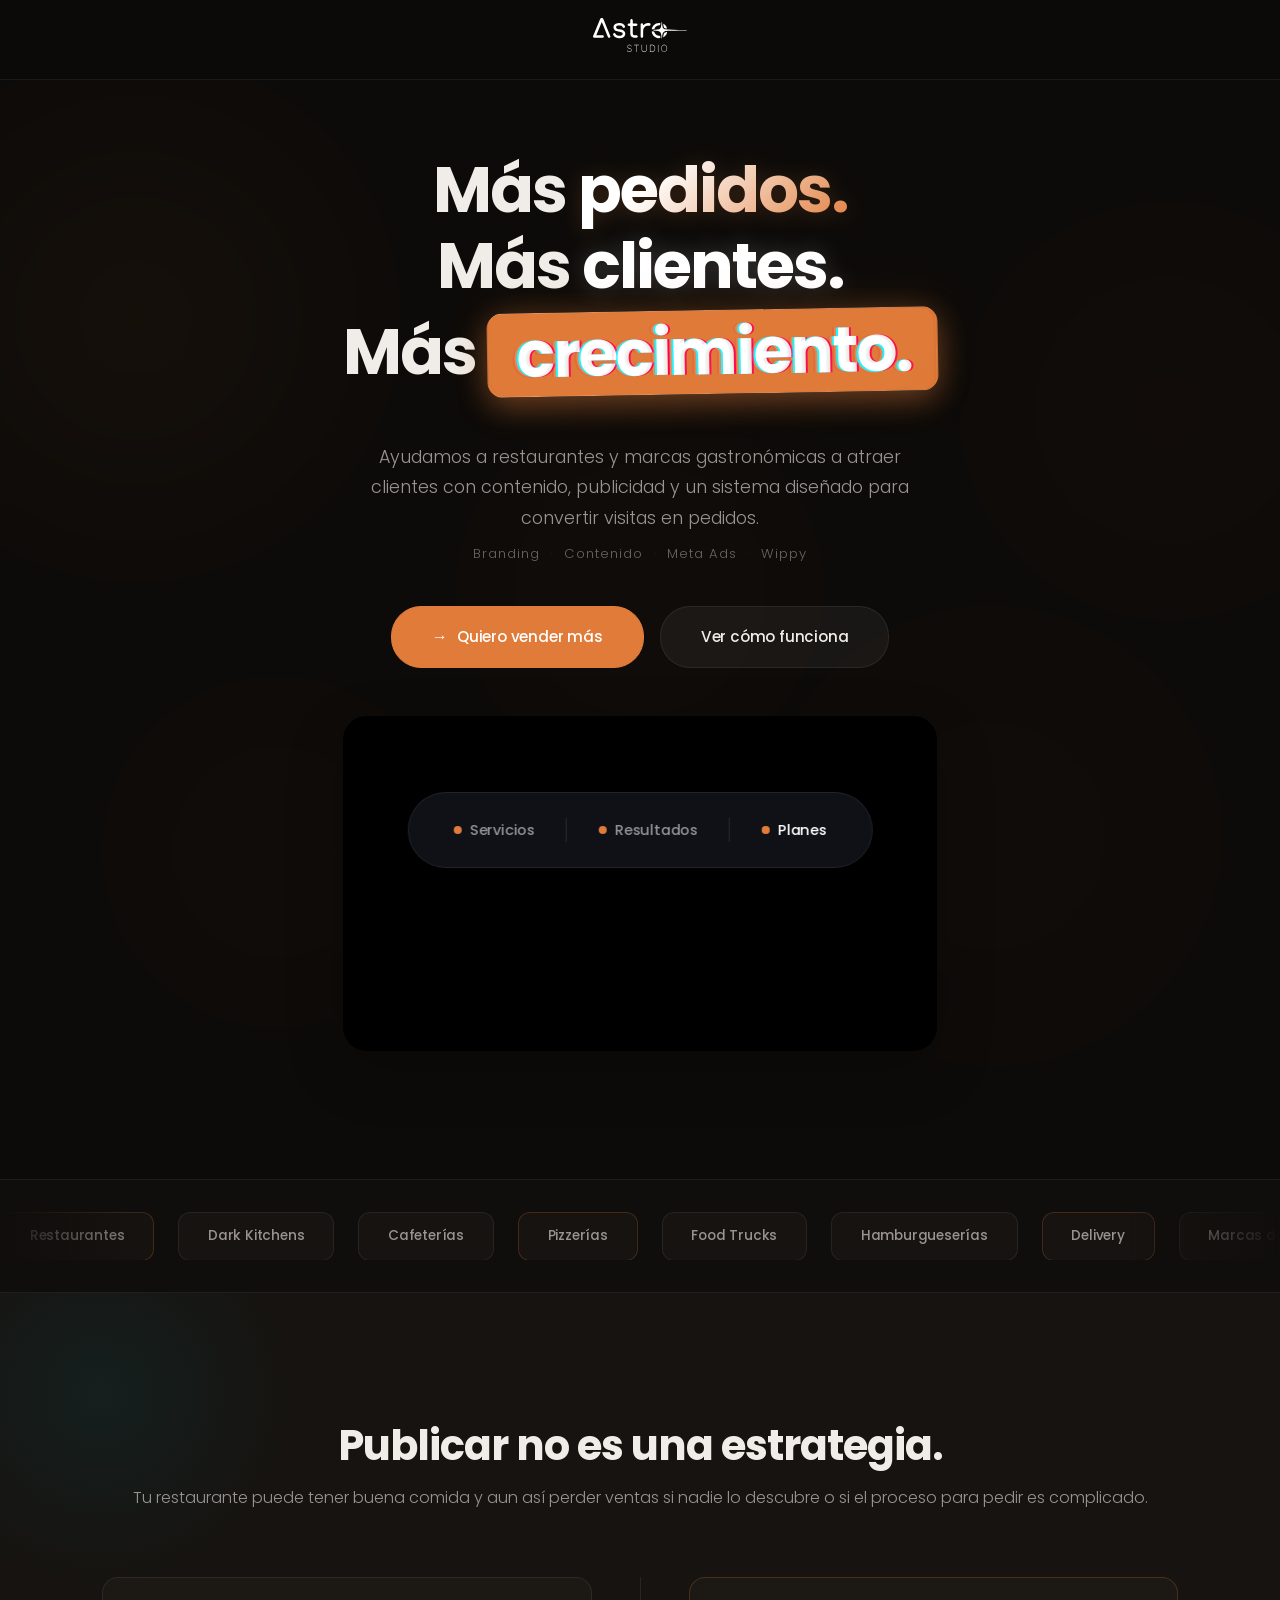
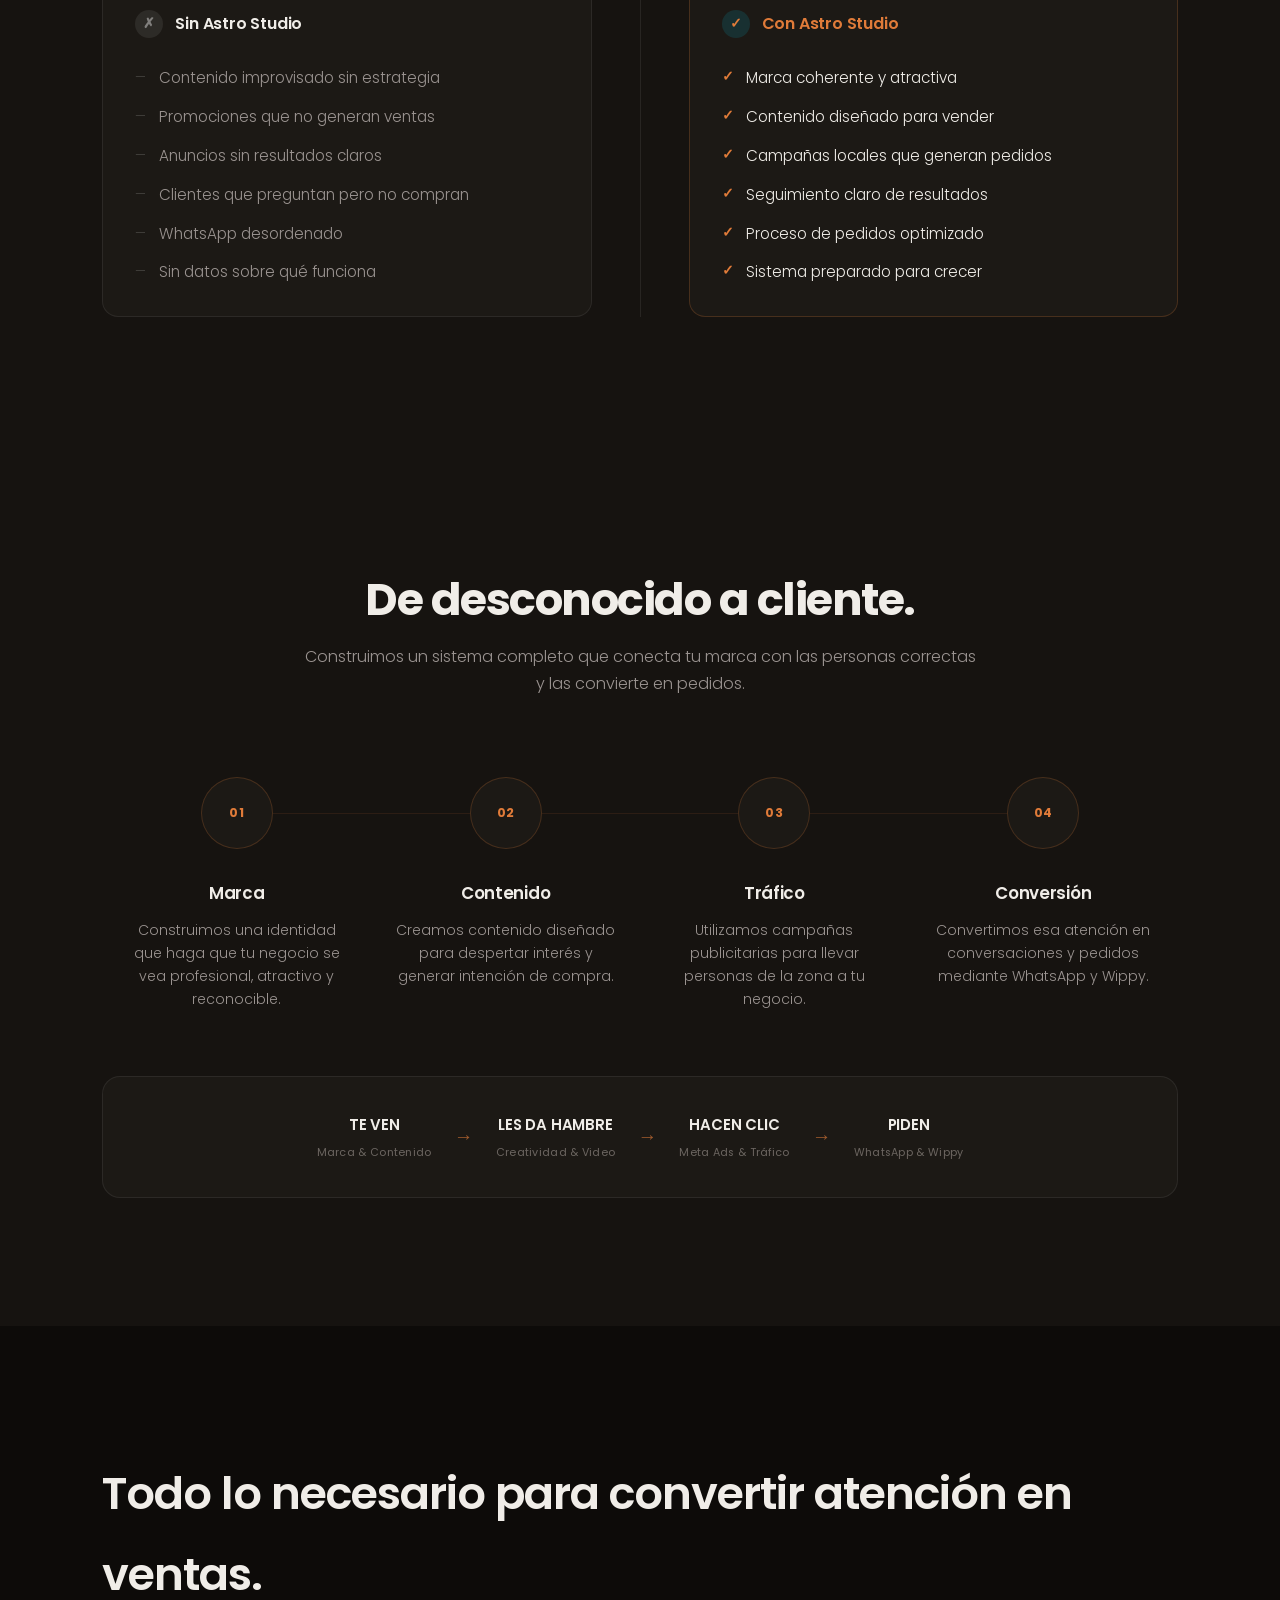
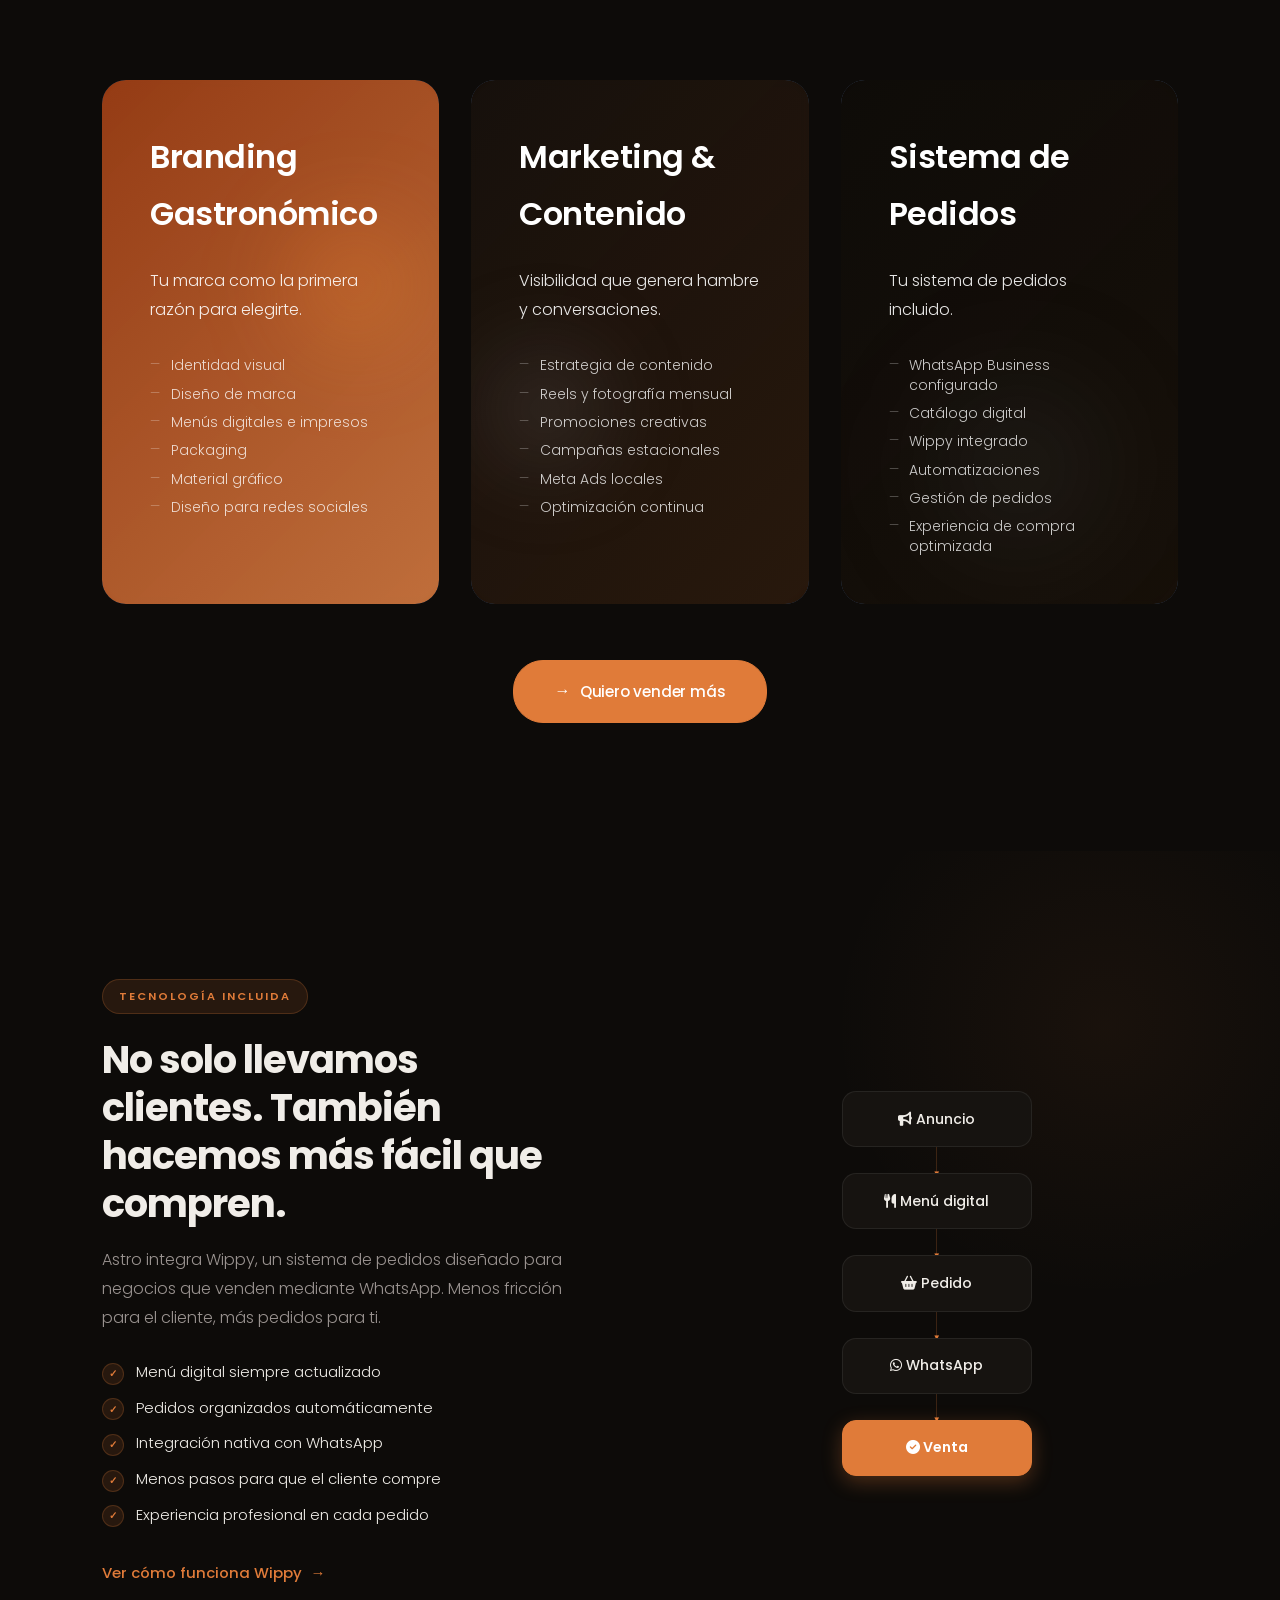
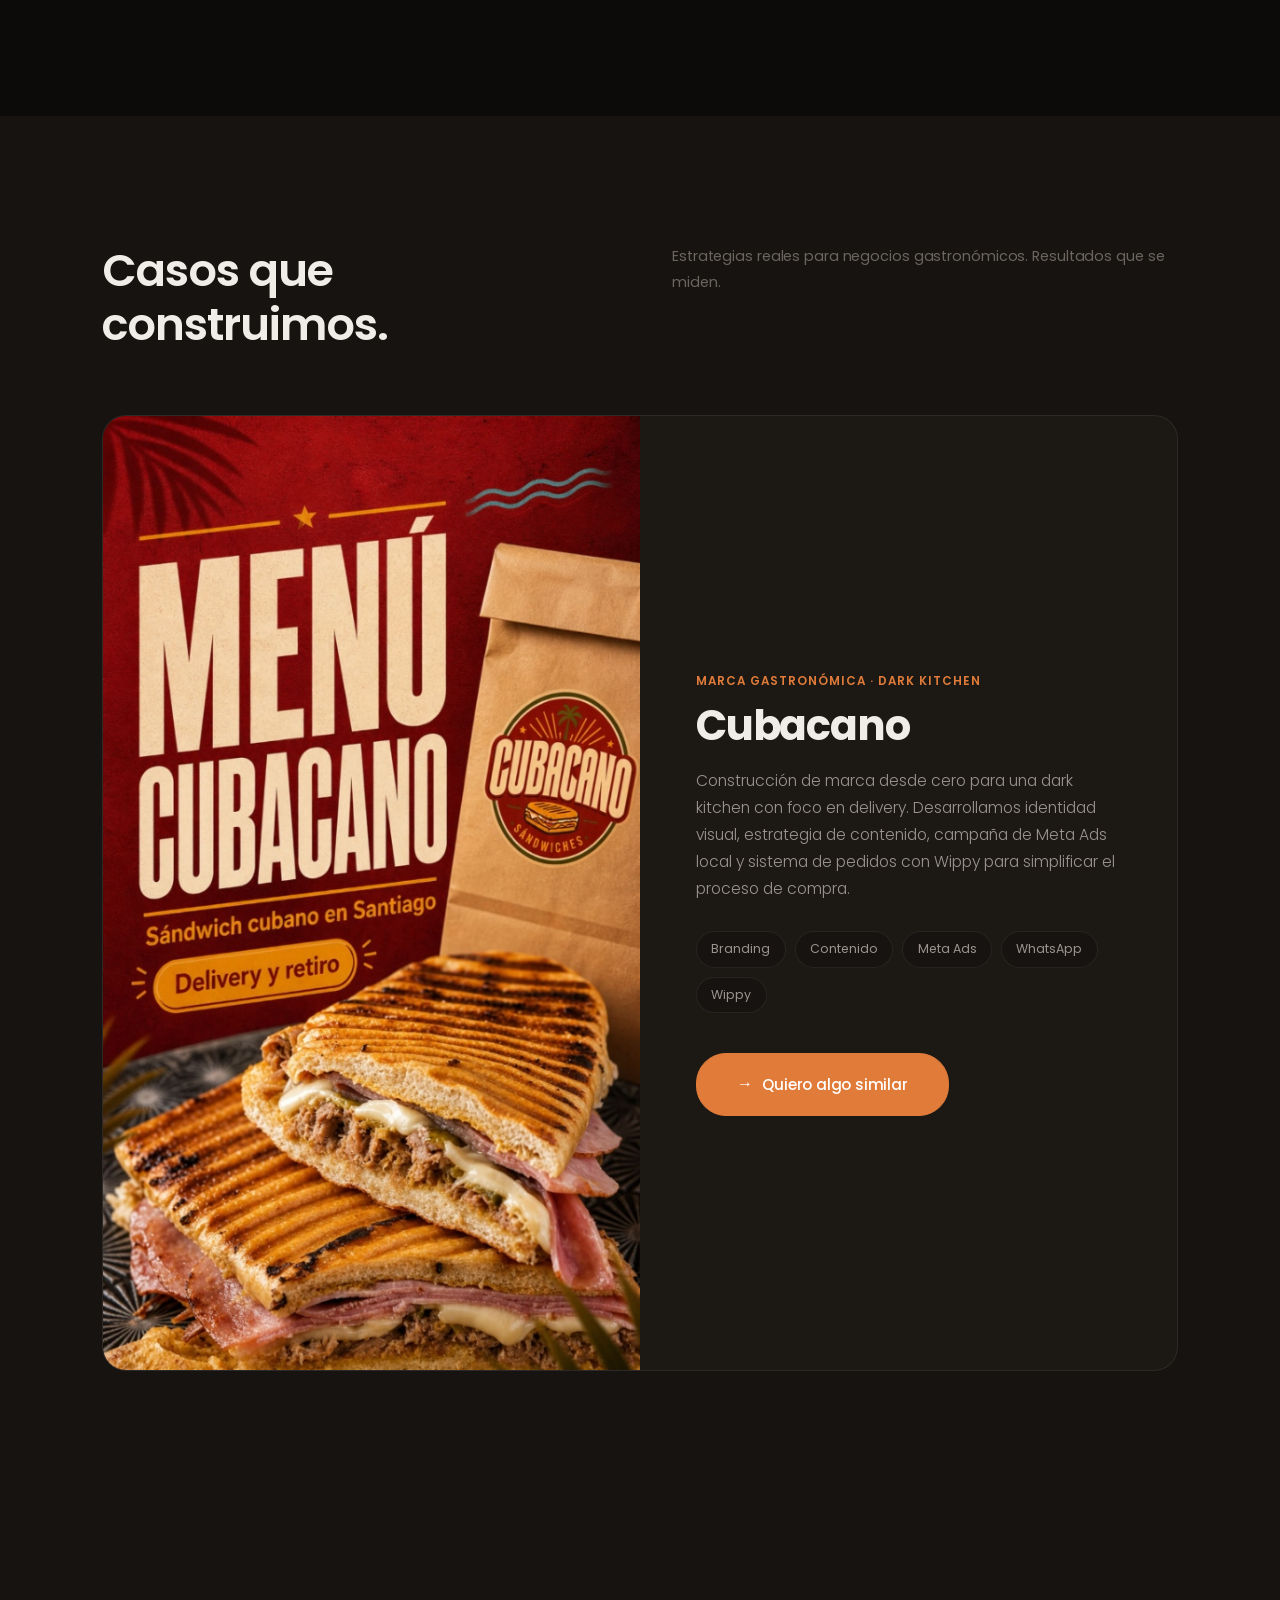
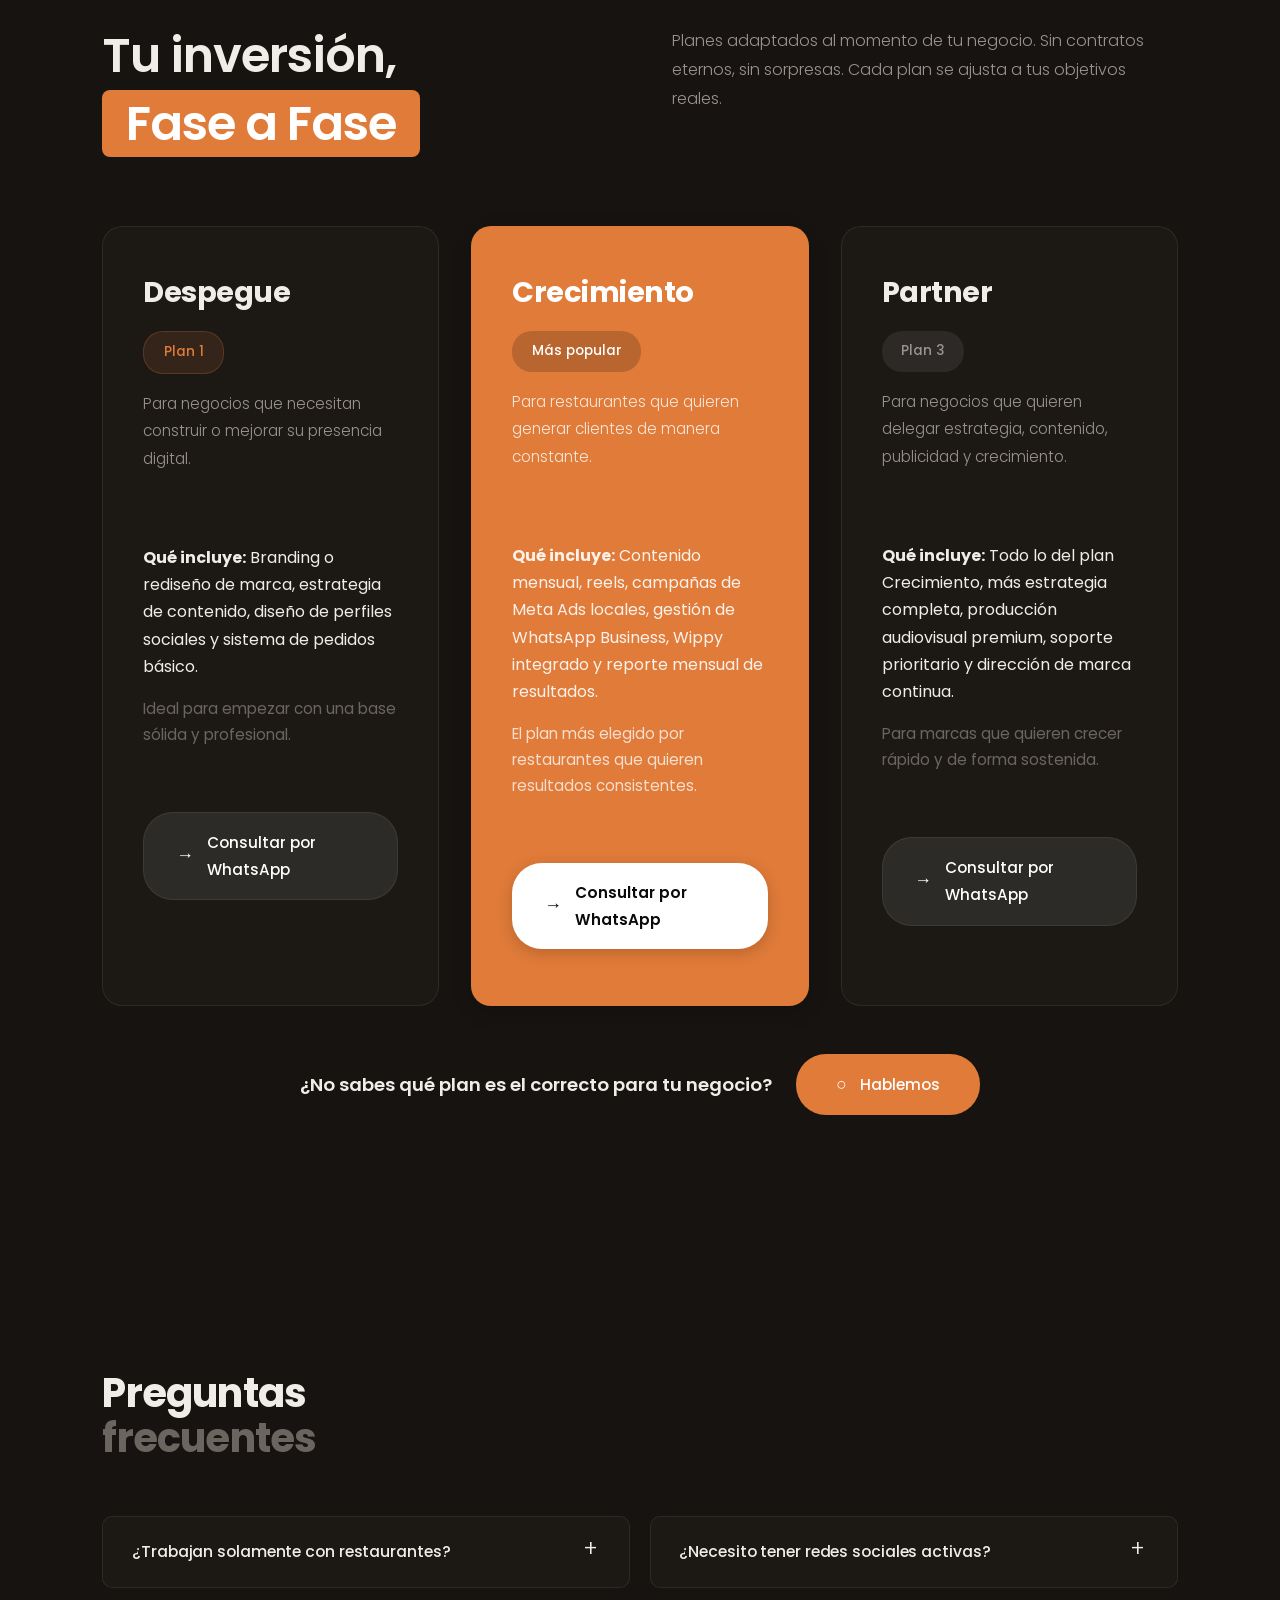
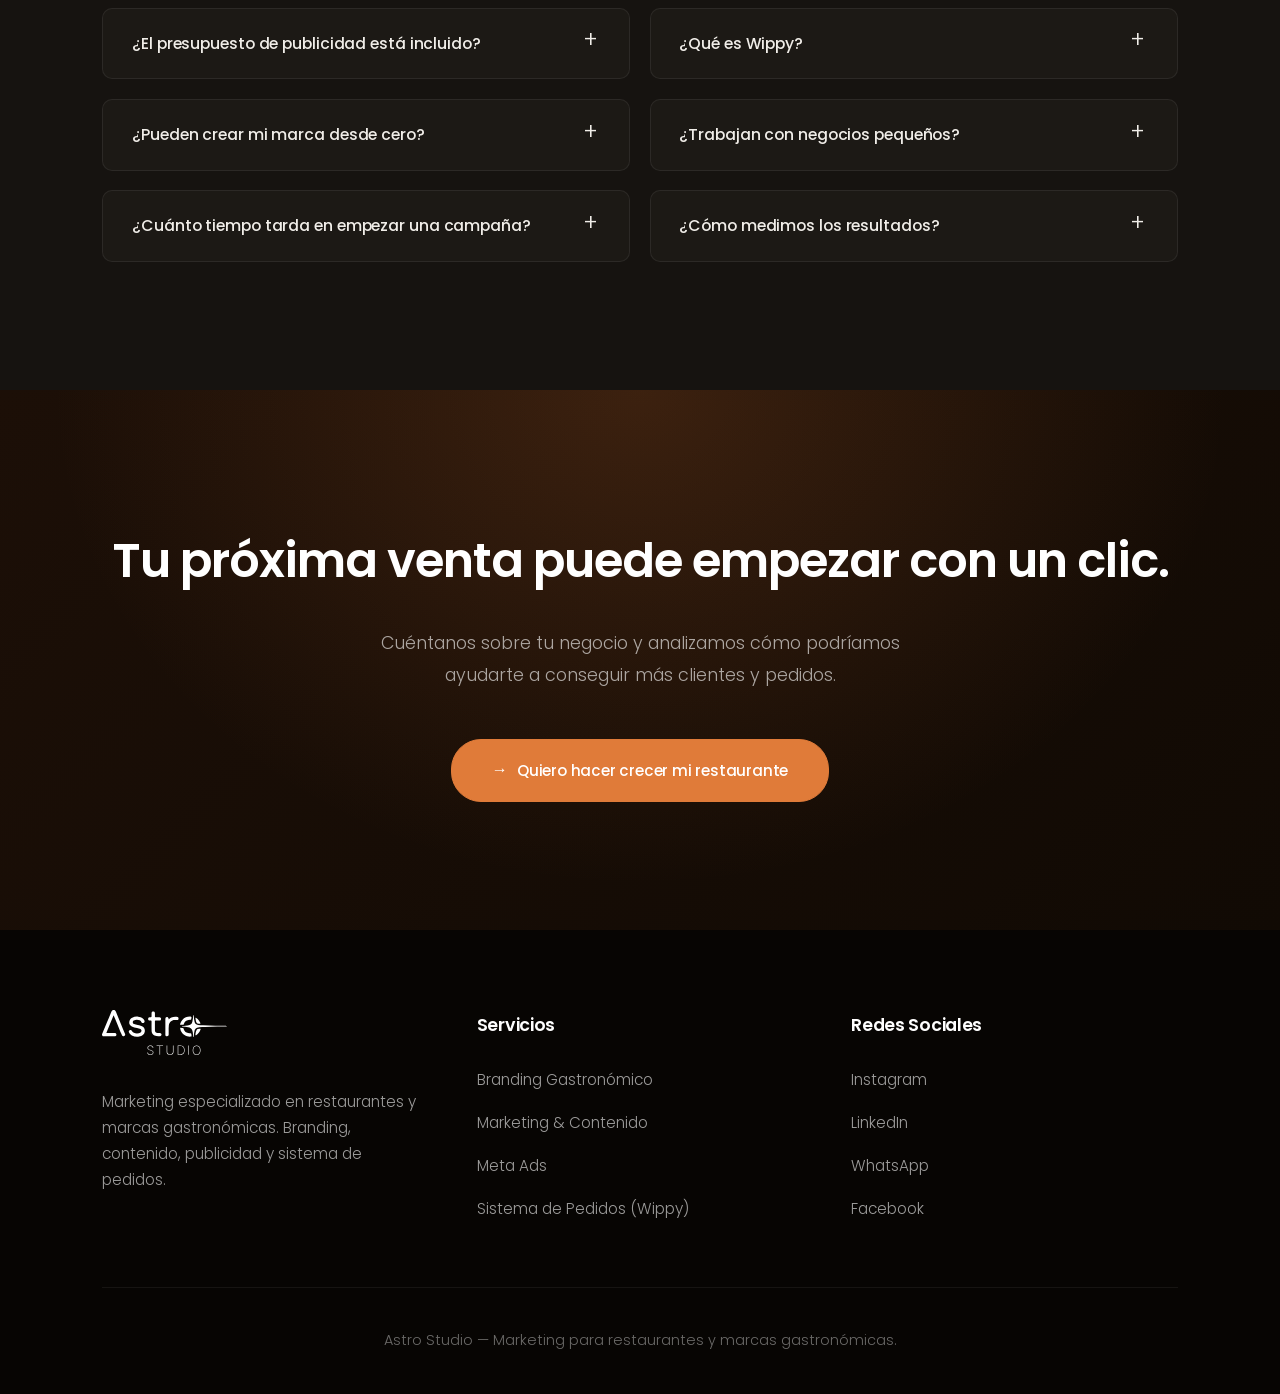
==== index.html @ 0f7f5d22 "feat: Astro Studio landing page update with dark mode, video hero, and portfolio" ====
<!DOCTYPE html>
<html lang="es">

<head>
    <meta charset="UTF-8">
    <meta name="viewport" content="width=device-width, initial-scale=1.0">
    <title>Astro Studio — Marketing para Restaurantes y Marcas Gastronómicas</title>
    <meta name="description"
        content="Agencia de marketing especializada en restaurantes, dark kitchens y marcas de comida. Branding, contenido, Meta Ads y sistema de pedidos con Wippy para que tu negocio consiga más clientes.">
    <meta name="keywords"
        content="marketing para restaurantes, agencia marketing gastronómico, publicidad restaurantes, Meta Ads restaurantes, marketing gastronómico Chile, dark kitchen marketing">
    <!-- Open Graph -->
    <meta property="og:title" content="Astro Studio — Marketing para Restaurantes">
    <meta property="og:description"
        content="Ayudamos a restaurantes y marcas gastronómicas a atraer más clientes y generar más pedidos. Branding, contenido, Meta Ads y Wippy.">
    <meta property="og:type" content="website">
    <meta property="og:url" content="https://astrostudio.cl">
    <!-- Twitter Cards -->
    <meta name="twitter:card" content="summary_large_image">
    <meta name="twitter:title" content="Astro Studio — Marketing para Restaurantes">
    <meta name="twitter:description"
        content="Branding, contenido, Meta Ads y sistema de pedidos para que tu restaurante venda más.">
    <!-- Favicon -->
    <link rel="icon" type="image/png" href="assets/img/Favicon.png">
    <!-- Fonts -->
    <link rel="preconnect" href="https://fonts.googleapis.com">
    <link rel="preconnect" href="https://fonts.gstatic.com" crossorigin>
    <link href="https://fonts.googleapis.com/css2?family=Poppins:wght@300;400;500;600;700;800&display=swap"
        rel="stylesheet">
    <!-- Styles -->
    <link rel="stylesheet" href="assets/css/style.css">
    <link rel="stylesheet" href="assets/css/gastro-theme.css">
    <!-- Font Awesome -->
    <link rel="stylesheet" href="https://cdnjs.cloudflare.com/ajax/libs/font-awesome/6.5.0/css/all.min.css">
</head>

<body>

    <!-- ============ NAVBAR ============ -->
    <nav class="navbar" id="navbar" role="navigation" aria-label="Navegación principal">
        <div class="navbar-logo">
            <a href="#inicio" aria-label="Astro Studio - Inicio">
                <img src="assets/img/Logo.svg" alt="Astro Studio" height="34">
            </a>
        </div>
    </nav>

    <!-- ============ HERO ============ -->
    <section class="hero fade-in" id="inicio">
        <div class="hero-blur-orbs">
            <div class="blur-orb orb-1"></div>
            <div class="blur-orb orb-2"></div>
            <div class="blur-orb orb-3"></div>
            <div class="blur-orb orb-4"></div>
            <div class="blur-orb orb-5"></div>
        </div>
        <div class="hero-content">

            <h1 class="hero-title">
                <span class="title-line">Más <span class="gradient-text-warm">pedidos.</span></span>
                <span class="title-line">Más <span class="text-white-glow">clientes.</span></span>
                <span class="title-line">Más <span class="highlight glitch"
                        data-text="crecimiento.">crecimiento.</span></span>
            </h1>
            <p
                style="font-size: 1.1rem; max-width: 580px; margin: 0 auto 0.5rem; color: var(--text-light); font-weight: 300; line-height: 1.75;">
                Ayudamos a restaurantes y marcas gastronómicas a atraer clientes con contenido, publicidad y un sistema
                diseñado para convertir visitas en pedidos.
            </p>
            <div class="hero-pill-tags">
                Branding <span>·</span> Contenido <span>·</span> Meta Ads <span>·</span> Wippy
            </div>
            <div class="cta-buttons">
                <a href="https://wa.me/56951786715?text=Hola+Astro+Studio+%F0%9F%91%8B%2C+quiero+saber+c%C3%B3mo+pueden+ayudar+a+mi+restaurante+a+vender+m%C3%A1s.+Vengo+desde+su+sitio+web."
                    class="btn btn-primary" id="hero-cta-primary">
                    Quiero vender más
                </a>
                <a href="#como-trabajamos" class="btn btn-secondary" id="hero-cta-secondary">
                    Ver cómo funciona
                </a>
            </div>
            <!-- Hero visual: Video local (assets/img/video.mp4) -->
            <div class="hero-video-wrapper">
                <video class="hero-video" autoplay loop muted playsinline>
                    <source src="assets/img/video.mp4" type="video/mp4">
                    Tu navegador no soporta el formato de video.
                </video>
            </div>
        </div>
    </section>

    <!-- ============ MARQUEE: Tipos de negocio ============ -->
    <section class="values-marquee" aria-label="Tipos de negocios que atendemos">
        <div class="marquee-container">
            <div class="marquee-content">
                <div class="value-tag blue">Restaurantes</div>
                <div class="value-tag purple">Dark Kitchens</div>
                <div class="value-tag green">Cafeterías</div>
                <div class="value-tag blue">Pizzerías</div>
                <div class="value-tag purple">Food Trucks</div>
                <div class="value-tag green">Hamburgueserías</div>
                <div class="value-tag blue">Delivery</div>
                <div class="value-tag purple">Marcas de Alimentos</div>
                <div class="value-tag green">Emprendimientos</div>
                <div class="value-tag blue">Brunch</div>
                <div class="value-tag purple">Sushi</div>
                <div class="value-tag green">Heladerías</div>
                <!-- Duplicado para efecto continuo -->
                <div class="value-tag blue">Restaurantes</div>
                <div class="value-tag purple">Dark Kitchens</div>
                <div class="value-tag green">Cafeterías</div>
                <div class="value-tag blue">Pizzerías</div>
                <div class="value-tag purple">Food Trucks</div>
                <div class="value-tag green">Hamburgueserías</div>
                <div class="value-tag blue">Delivery</div>
                <div class="value-tag purple">Marcas de Alimentos</div>
                <div class="value-tag green">Emprendimientos</div>
                <div class="value-tag blue">Brunch</div>
                <div class="value-tag purple">Sushi</div>
                <div class="value-tag green">Heladerías</div>
            </div>
        </div>
    </section>

    <!-- ============ PROBLEMA: Sin Astro / Con Astro ============ -->
    <section class="problem-section">
        <div class="problem-container">
            <div class="problem-header">
                <h2>Publicar no es una estrategia.</h2>
                <p>Tu restaurante puede tener buena comida y aun así perder ventas si nadie lo descubre o si el proceso
                    para pedir es complicado.</p>
            </div>
            <div class="problem-grid">
                <div class="problem-col problem-col--bad">
                    <div class="problem-col-label">
                        <span class="problem-icon">✗</span>
                        Sin Astro Studio
                    </div>
                    <ul class="problem-list">
                        <li>Contenido improvisado sin estrategia</li>
                        <li>Promociones que no generan ventas</li>
                        <li>Anuncios sin resultados claros</li>
                        <li>Clientes que preguntan pero no compran</li>
                        <li>WhatsApp desordenado</li>
                        <li>Sin datos sobre qué funciona</li>
                    </ul>
                </div>
                <div class="problem-divider"></div>
                <div class="problem-col problem-col--good">
                    <div class="problem-col-label">
                        <span class="problem-icon problem-icon--good">✓</span>
                        Con Astro Studio
                    </div>
                    <ul class="problem-list problem-list--good">
                        <li>Marca coherente y atractiva</li>
                        <li>Contenido diseñado para vender</li>
                        <li>Campañas locales que generan pedidos</li>
                        <li>Seguimiento claro de resultados</li>
                        <li>Proceso de pedidos optimizado</li>
                        <li>Sistema preparado para crecer</li>
                    </ul>
                </div>
            </div>
        </div>
    </section>

    <!-- ============ SISTEMA ASTRO ============ -->
    <section class="sistema-section" id="como-trabajamos">
        <div class="sistema-header">
            <h2>De desconocido a cliente.</h2>
            <p>Construimos un sistema completo que conecta tu marca con las personas correctas y las convierte en
                pedidos.</p>
        </div>
        <div class="sistema-steps">
            <div class="sistema-step">
                <div class="sistema-step-num">01</div>
                <h3>Marca</h3>
                <p>Construimos una identidad que haga que tu negocio se vea profesional, atractivo y reconocible.</p>
            </div>
            <div class="sistema-step">
                <div class="sistema-step-num">02</div>
                <h3>Contenido</h3>
                <p>Creamos contenido diseñado para despertar interés y generar intención de compra.</p>
            </div>
            <div class="sistema-step">
                <div class="sistema-step-num">03</div>
                <h3>Tráfico</h3>
                <p>Utilizamos campañas publicitarias para llevar personas de la zona a tu negocio.</p>
            </div>
            <div class="sistema-step">
                <div class="sistema-step-num">04</div>
                <h3>Conversión</h3>
                <p>Convertimos esa atención en conversaciones y pedidos mediante WhatsApp y Wippy.</p>
            </div>
        </div>
        <!-- Recorrido del cliente -->
        <div class="sistema-journey">
            <div class="journey-label">
                TE VEN
                <small>Marca &amp; Contenido</small>
            </div>
            <span class="journey-arrow">&#8594;</span>
            <div class="journey-label">
                LES DA HAMBRE
                <small>Creatividad &amp; Video</small>
            </div>
            <span class="journey-arrow">&#8594;</span>
            <div class="journey-label">
                HACEN CLIC
                <small>Meta Ads &amp; Tráfico</small>
            </div>
            <span class="journey-arrow">&#8594;</span>
            <div class="journey-label">
                PIDEN
                <small>WhatsApp &amp; Wippy</small>
            </div>
        </div>
    </section>

    <!-- ============ SERVICIOS ============ -->
    <section class="services" id="servicios">
        <div class="services-header">
            <h2>Todo lo necesario para convertir atención en ventas.</h2>
        </div>
        <div class="services-grid-3">
            <!-- Branding -->
            <div class="service-card branding">
                <div class="service-content">
                    <h3>Branding Gastronómico</h3>
                    <p>Tu marca como la primera razón para elegirte.</p>
                    <ul class="service-list">
                        <li>Identidad visual</li>
                        <li>Diseño de marca</li>
                        <li>Menús digitales e impresos</li>
                        <li>Packaging</li>
                        <li>Material gráfico</li>
                        <li>Diseño para redes sociales</li>
                    </ul>
                </div>
            </div>
            <!-- Marketing & Contenido -->
            <div class="service-card uxui">
                <div class="service-content">
                    <h3>Marketing &amp; Contenido</h3>
                    <p>Visibilidad que genera hambre y conversaciones.</p>
                    <ul class="service-list">
                        <li>Estrategia de contenido</li>
                        <li>Reels y fotografía mensual</li>
                        <li>Promociones creativas</li>
                        <li>Campañas estacionales</li>
                        <li>Meta Ads locales</li>
                        <li>Optimización continua</li>
                    </ul>
                </div>
            </div>
            <!-- Sistema de Pedidos -->
            <div class="service-card development">
                <div class="service-content">
                    <h3>Sistema de Pedidos</h3>
                    <p>Tu sistema de pedidos incluido.</p>
                    <ul class="service-list">
                        <li>WhatsApp Business configurado</li>
                        <li>Catálogo digital</li>
                        <li>Wippy integrado</li>
                        <li>Automatizaciones</li>
                        <li>Gestión de pedidos</li>
                        <li>Experiencia de compra optimizada</li>
                    </ul>
                </div>
            </div>
        </div>
        <div style="text-align: center; margin-top: 3.5rem;">
            <a href="https://wa.me/56951786715?text=Hola+Astro+Studio+%F0%9F%91%8B%2C+quiero+saber+m%C3%A1s+sobre+sus+servicios+para+restaurantes."
                class="btn btn-primary" id="services-cta">
                Quiero vender más
            </a>
        </div>
    </section>

    <!-- ============ WIPPY ============ -->
    <section class="wippy-section" id="wippy">
        <div class="wippy-inner">
            <div class="wippy-content">
                <span class="eyebrow">Tecnología Incluida</span>
                <h2>No solo llevamos clientes. También hacemos más fácil que compren.</h2>
                <p>Astro integra Wippy, un sistema de pedidos diseñado para negocios que venden mediante WhatsApp. Menos
                    fricción para el cliente, más pedidos para ti.</p>
                <ul class="wippy-benefits">
                    <li>Menú digital siempre actualizado</li>
                    <li>Pedidos organizados automáticamente</li>
                    <li>Integración nativa con WhatsApp</li>
                    <li>Menos pasos para que el cliente compre</li>
                    <li>Experiencia profesional en cada pedido</li>
                </ul>
                <a href="https://wa.me/56951786715?text=Hola+Astro+Studio+%F0%9F%91%8B%2C+quiero+saber+m%C3%A1s+sobre+Wippy+y+el+sistema+de+pedidos+para+mi+restaurante."
                    class="wippy-cta" id="wippy-cta">
                    Ver cómo funciona Wippy
                </a>
            </div>
            <!-- Flujo visual Wippy -->
            <div class="wippy-flow">
                <div class="wippy-flow-step">
                    <div class="wippy-flow-bubble"><i class="fa-solid fa-bullhorn"></i> Anuncio</div>
                </div>
                <div class="wippy-flow-arrow"></div>
                <div class="wippy-flow-step">
                    <div class="wippy-flow-bubble"><i class="fa-solid fa-utensils"></i> Menú digital</div>
                </div>
                <div class="wippy-flow-arrow"></div>
                <div class="wippy-flow-step">
                    <div class="wippy-flow-bubble"><i class="fa-solid fa-basket-shopping"></i> Pedido</div>
                </div>
                <div class="wippy-flow-arrow"></div>
                <div class="wippy-flow-step">
                    <div class="wippy-flow-bubble"><i class="fa-brands fa-whatsapp"></i> WhatsApp</div>
                </div>
                <div class="wippy-flow-arrow"></div>
                <div class="wippy-flow-step highlight">
                    <div class="wippy-flow-bubble"><i class="fa-solid fa-circle-check"></i> Venta</div>
                </div>
            </div>
        </div>
    </section>

    <!-- ============ RESULTADOS ============ -->
    <section class="portfolio" id="resultados">
        <div class="portfolio-header">
            <h2>Casos que construimos.</h2>
            <p class="portfolio-description">Estrategias reales para negocios gastronómicos. Resultados que se miden.
            </p>
        </div>

        <!-- Caso Cubacano -->
        <div class="resultado-card">
            <div class="resultado-visual">
                <img src="assets/img/portfolio/cubacano.jpg" alt="Cubacano — Sándwich cubano en Santiago" loading="lazy">
            </div>
            <div class="resultado-info">
                <div class="resultado-category">Marca Gastronómica &middot; Dark Kitchen</div>
                <div class="resultado-name">Cubacano</div>
                <p class="resultado-description">
                    Construcción de marca desde cero para una dark kitchen con foco en delivery. Desarrollamos identidad
                    visual, estrategia de contenido, campaña de Meta Ads local y sistema de pedidos con Wippy para
                    simplificar el proceso de compra.
                </p>
                <div class="resultado-services">
                    <span class="resultado-service-tag">Branding</span>
                    <span class="resultado-service-tag">Contenido</span>
                    <span class="resultado-service-tag">Meta Ads</span>
                    <span class="resultado-service-tag">WhatsApp</span>
                    <span class="resultado-service-tag">Wippy</span>
                </div>
                <!-- Métricas: descomentar y editar con datos reales -->
                <!--
            <div class="resultado-metrics">
                <div class="resultado-metric">
                    <div class="resultado-metric-value">DATO</div>
                    <div class="resultado-metric-label">Descripción</div>
                </div>
                <div class="resultado-metric">
                    <div class="resultado-metric-value">DATO</div>
                    <div class="resultado-metric-label">Descripción</div>
                </div>
            </div>
            -->
                <a href="https://wa.me/56951786715?text=Hola+Astro+Studio+%F0%9F%91%8B%2C+me+interes%C3%B3+el+caso+de+Cubacano.+%C2%BFPodemos+hablar+sobre+algo+similar+para+mi+negocio%3F"
                    class="btn btn-primary" id="cubacano-cta" style="align-self: flex-start; margin-top: 0.5rem;">
                    Quiero algo similar
                </a>
            </div>
        </div>
    </section>

    <!-- ============ PLANES ============ -->
    <section class="pricing" id="planes">
        <div class="pricing-header">
            <div class="pricing-title-wrapper">
                <h2>Tu inversión,</h2>
                <h2><span class="highlight-box">Fase a Fase</span></h2>
            </div>
            <p class="pricing-description">
                Planes adaptados al momento de tu negocio. Sin contratos eternos, sin sorpresas. Cada plan se ajusta a
                tus objetivos reales.
            </p>
        </div>

        <div class="pricing-cards">
            <!-- Despegue -->
            <div class="pricing-card">
                <div class="pricing-card-header">
                    <h3>Despegue</h3>
                    <span class="pricing-badge">Plan 1</span>
                    <p class="pricing-target">Para negocios que necesitan construir o mejorar su presencia digital.</p>
                </div>
                <div class="pricing-summary">
                    <p><strong>Qué incluye:</strong> Branding o rediseño de marca, estrategia de contenido, diseño de
                        perfiles sociales y sistema de pedidos básico.</p>
                    <p style="margin-top: 1rem; color: var(--text-lighter); font-size: 0.95rem;">Ideal para empezar con
                        una base sólida y profesional.</p>
                </div>
                <a href="https://wa.me/56951786715?text=Hola+Astro+Studio+%F0%9F%91%8B%2C+quiero+consultar+por+el+plan+Despegue+para+mi+restaurante."
                    class="pricing-btn" id="plan-despegue-cta">
                    Consultar por WhatsApp
                </a>
            </div>

            <!-- Crecimiento (featured) -->
            <div class="pricing-card featured">
                <div class="pricing-card-header">
                    <h3>Crecimiento</h3>
                    <span class="pricing-badge">Más popular</span>
                    <p class="pricing-target">Para restaurantes que quieren generar clientes de manera constante.</p>
                </div>
                <div class="pricing-summary">
                    <p><strong>Qué incluye:</strong> Contenido mensual, reels, campañas de Meta Ads locales, gestión de
                        WhatsApp Business, Wippy integrado y reporte mensual de resultados.</p>
                    <p style="margin-top: 1rem; color: rgba(255,255,255,0.75); font-size: 0.95rem;">El plan más elegido
                        por restaurantes que quieren resultados consistentes.</p>
                </div>
                <a href="https://wa.me/56951786715?text=Hola+Astro+Studio+%F0%9F%91%8B%2C+quiero+consultar+por+el+plan+Crecimiento+para+mi+restaurante."
                    class="pricing-btn" id="plan-crecimiento-cta">
                    Consultar por WhatsApp
                </a>
            </div>

            <!-- Partner -->
            <div class="pricing-card">
                <div class="pricing-card-header">
                    <h3>Partner</h3>
                    <span class="pricing-badge">Plan 3</span>
                    <p class="pricing-target">Para negocios que quieren delegar estrategia, contenido, publicidad y
                        crecimiento.</p>
                </div>
                <div class="pricing-summary">
                    <p><strong>Qué incluye:</strong> Todo lo del plan Crecimiento, más estrategia completa, producción
                        audiovisual premium, soporte prioritario y dirección de marca continua.</p>
                    <p style="margin-top: 1rem; color: var(--text-lighter); font-size: 0.95rem;">Para marcas que quieren
                        crecer rápido y de forma sostenida.</p>
                </div>
                <a href="https://wa.me/56951786715?text=Hola+Astro+Studio+%F0%9F%91%8B%2C+quiero+consultar+por+el+plan+Partner+para+mi+restaurante."
                    class="pricing-btn" id="plan-partner-cta">
                    Consultar por WhatsApp
                </a>
            </div>
        </div>

        <div class="pricing-cta">
            <p class="pricing-cta-text">¿No sabes qué plan es el correcto para tu negocio?</p>
            <a href="https://wa.me/56951786715?text=Hola+Astro+Studio+%F0%9F%91%8B%2C+quiero+saber+qu%C3%A9+plan+se+adapta+mejor+a+mi+restaurante."
                class="pricing-cta-btn" id="pricing-cta">
                Hablemos
            </a>
        </div>
    </section>

    <!-- ============ FAQ ============ -->
    <section class="faq" id="faq">
        <div class="faq-container">
            <div class="faq-title">
                <h2>Preguntas</h2>
                <div class="subtitle">frecuentes</div>
            </div>
            <div class="faq-grid">
                <div class="faq-item">
                    <div class="faq-question">
                        <h3>¿Trabajan solamente con restaurantes?</h3>
                        <span class="faq-icon">+</span>
                    </div>
                    <div class="faq-answer">
                        Nos especializamos en negocios gastronómicos: restaurantes, dark kitchens, cafeterías, food
                        trucks, pizzerías, hamburgueserías, delivery y marcas de alimentos. Si tu negocio vende comida,
                        estamos para ayudarte.
                    </div>
                </div>
                <div class="faq-item">
                    <div class="faq-question">
                        <h3>¿Necesito tener redes sociales activas?</h3>
                        <span class="faq-icon">+</span>
                    </div>
                    <div class="faq-answer">
                        No es necesario. Trabajamos con negocios desde cero y con negocios que ya tienen presencia pero
                        quieren mejorar sus resultados. En ambos casos comenzamos por definir la estrategia correcta
                        para tu situación.
                    </div>
                </div>
                <div class="faq-item">
                    <div class="faq-question">
                        <h3>¿El presupuesto de publicidad está incluido?</h3>
                        <span class="faq-icon">+</span>
                    </div>
                    <div class="faq-answer">
                        No. El presupuesto de pauta en Meta Ads es adicional y lo decides tú. Nosotros gestionamos tus
                        campañas y te ayudamos a definir cuánto invertir según tus objetivos. Tú siempre tienes el
                        control de tu dinero.
                    </div>
                </div>
                <div class="faq-item">
                    <div class="faq-question">
                        <h3>¿Qué es Wippy?</h3>
                        <span class="faq-icon">+</span>
                    </div>
                    <div class="faq-answer">
                        Wippy es el sistema de pedidos que integramos en tu negocio. Permite que tus clientes vean tu
                        menú digital, hagan su pedido y lo envíen directamente por WhatsApp de forma clara y organizada.
                        Menos preguntas, más pedidos.
                    </div>
                </div>
                <div class="faq-item">
                    <div class="faq-question">
                        <h3>¿Pueden crear mi marca desde cero?</h3>
                        <span class="faq-icon">+</span>
                    </div>
                    <div class="faq-answer">
                        Sí. Diseñamos identidades visuales completas: logo, paleta de colores, tipografía, tono de
                        comunicación y aplicaciones gráficas. Una marca bien construida es la base de todo lo demás.
                    </div>
                </div>
                <div class="faq-item">
                    <div class="faq-question">
                        <h3>¿Trabajan con negocios pequeños?</h3>
                        <span class="faq-icon">+</span>
                    </div>
                    <div class="faq-answer">
                        Sí. Trabajamos con negocios de distintos tamaños, desde emprendimientos gastronómicos que están
                        empezando hasta restaurantes con múltiples sucursales. Adaptamos la estrategia al tamaño y
                        objetivo de cada negocio.
                    </div>
                </div>
                <div class="faq-item">
                    <div class="faq-question">
                        <h3>¿Cuánto tiempo tarda en empezar una campaña?</h3>
                        <span class="faq-icon">+</span>
                    </div>
                    <div class="faq-answer">
                        El onboarding tarda entre 1 y 2 semanas dependiendo del trabajo previo necesario (branding,
                        configuración de cuentas, contenido inicial). Las campañas de Meta Ads pueden activarse en los
                        primeros días una vez que tenemos todo configurado.
                    </div>
                </div>
                <div class="faq-item">
                    <div class="faq-question">
                        <h3>¿Cómo medimos los resultados?</h3>
                        <span class="faq-icon">+</span>
                    </div>
                    <div class="faq-answer">
                        Entregamos reportes mensuales con las métricas relevantes para tu negocio: alcance, clics,
                        conversaciones generadas, pedidos y costo por resultado. Siempre sabes qué está pasando con tu
                        inversión.
                    </div>
                </div>
            </div>
        </div>
    </section>

    <!-- ============ CTA FINAL ============ -->
    <section class="cta-final">
        <h2>Tu próxima venta puede empezar con un clic.</h2>
        <p>Cuéntanos sobre tu negocio y analizamos cómo podríamos ayudarte a conseguir más clientes y pedidos.</p>
        <a href="https://wa.me/56951786715?text=Hola+Astro+Studio+%F0%9F%91%8B%2C+quiero+hacer+crecer+mi+restaurante.+%C2%BFPodemos+hablar%3F"
            class="btn btn-primary" id="final-cta">
            Quiero hacer crecer mi restaurante
        </a>
    </section>

    <!-- ============ FLOATING NAVBAR ============ -->
    <nav class="floating-navbar" aria-label="Navegación rápida de secciones">
        <a href="#servicios" class="nav-item" data-section="servicios">
            <span class="nav-dot"></span>
            Servicios
        </a>
        <a href="#resultados" class="nav-item" data-section="resultados">
            <span class="nav-dot"></span>
            Resultados
        </a>
        <a href="#planes" class="nav-item" data-section="planes">
            <span class="nav-dot"></span>
            Planes
        </a>
    </nav>

    <!-- ============ FOOTER ============ -->
    <footer>
        <div class="footer-content">
            <div class="footer-section">
                <div class="footer-logo">
                    <img src="assets/img/Logo.svg" alt="Astro Studio">
                </div>
                <p style="color: rgba(255,255,255,0.6); line-height: 1.7;">Marketing especializado en restaurantes y
                    marcas gastronómicas. Branding, contenido, publicidad y sistema de pedidos.</p>
            </div>
            <div class="footer-section">
                <h3>Servicios</h3>
                <ul>
                    <li><a href="#servicios">Branding Gastronómico</a></li>
                    <li><a href="#servicios">Marketing &amp; Contenido</a></li>
                    <li><a href="#servicios">Meta Ads</a></li>
                    <li><a href="#wippy">Sistema de Pedidos (Wippy)</a></li>
                </ul>
            </div>
            <div class="footer-section">
                <h3>Redes Sociales</h3>
                <ul>
                    <li><a href="https://www.instagram.com/astrostudiocl/" target="_blank"
                            rel="noopener noreferrer">Instagram</a></li>
                    <li><a href="https://www.linkedin.com/company/audifycl/about/" target="_blank"
                            rel="noopener noreferrer">LinkedIn</a></li>
                    <li><a href="https://wa.me/56951786715" target="_blank" rel="noopener noreferrer">WhatsApp</a></li>
                    <li><a href="https://www.facebook.com/profile.php?id=61583286548470" target="_blank"
                            rel="noopener noreferrer">Facebook</a></li>
                </ul>
            </div>
        </div>
        <div class="footer-bottom">
            <p>Astro Studio &mdash; Marketing para restaurantes y marcas gastronómicas.</p>
        </div>
    </footer>

    <!-- ============ SCRIPTS ============ -->
    <script>
        // Navbar scroll effect
        const navbar = document.getElementById('navbar');
        if (navbar) {
            window.addEventListener('scroll', function () {
                navbar.classList.toggle('scrolled', window.scrollY > 50);
            }, { passive: true });
        }

        // Scroll animations via IntersectionObserver
        const observerOptions = {
            threshold: 0.1,
            rootMargin: '0px 0px -50px 0px'
        };
        const observer = new IntersectionObserver(function (entries) {
            entries.forEach(function (entry) {
                if (entry.isIntersecting) {
                    entry.target.style.opacity = '1';
                    entry.target.style.transform = 'translateY(0)';
                }
            });
        }, observerOptions);

        document.querySelectorAll('.service-card, .pricing-card, .resultado-card, .sistema-step, .wippy-flow-step, .faq-item').forEach(function (el) {
            el.style.opacity = '0';
            el.style.transform = 'translateY(30px)';
            el.style.transition = 'opacity 0.6s ease, transform 0.6s ease';
            observer.observe(el);
        });

        // FAQ Accordion
        document.querySelectorAll('.faq-item').forEach(function (item) {
            item.addEventListener('click', function () {
                var isActive = item.classList.contains('active');
                document.querySelectorAll('.faq-item').forEach(function (other) {
                    other.classList.remove('active');
                });
                if (!isActive) {
                    item.classList.add('active');
                }
            });
        });

        // Floating Navbar — Dynamic section indicator
        var floatingNavbar = document.querySelector('.floating-navbar');
        if (floatingNavbar) {
            var sections = document.querySelectorAll('#servicios, #resultados, #planes');
            var navItems = document.querySelectorAll('.nav-item');
            var isMobile = window.innerWidth <= 768;
            var sectionObserverOptions = {
                threshold: isMobile ? 0.15 : 0.3,
                rootMargin: isMobile ? '-50px 0px -50px 0px' : '-100px 0px -100px 0px'
            };
            var navObserver = new IntersectionObserver(function (entries) {
                entries.forEach(function (entry) {
                    if (entry.isIntersecting) {
                        var sectionId = entry.target.id;
                        navItems.forEach(function (item) { item.classList.remove('active'); });
                        var activeNavItem = document.querySelector('.nav-item[data-section="' + sectionId + '"]');
                        if (activeNavItem) activeNavItem.classList.add('active');
                    }
                });
            }, sectionObserverOptions);
            sections.forEach(function (section) { navObserver.observe(section); });
        }
    </script>
</body>

</html>
---- assets/css/style.css ----
* {
    margin: 0;
    padding: 0;
    box-sizing: border-box;
}

:root {
    --primary-dark: #1a1a1a;
    --accent-cyan: #00E0FF;
    --accent-cyan-light: rgba(0, 224, 255, 0.1);
    --accent-green: #C8F4D8;
    --accent-purple: #E5DEFF;
    --accent-blue-light: #D6EDFF;
    --accent-pink: #FFE8F5;
    --text-dark: #2d2d2d;
    --text-light: #7a7a7a;
    --text-lighter: #a0a0a0;
    --bg-light: #fafafa;
    --white: #ffffff;
}

html {
    scroll-behavior: smooth;
}

body {
    font-family: 'Poppins', sans-serif;
    color: var(--text-dark);
    background-color: var(--white);
    line-height: 1.8;
    font-weight: 300;
    position: relative;
}

/* Textura dinámica de fondo */
body::before {
    content: '';
    position: fixed;
    top: 0;
    left: 0;
    width: 100%;
    height: 100%;
    z-index: -1;
    opacity: 0.06;
    background: 
        radial-gradient(circle at 20% 50%, rgba(0, 224, 255, 0.15) 0%, transparent 50%),
        radial-gradient(circle at 80% 80%, rgba(240, 240, 240, 0.5) 0%, transparent 50%),
        radial-gradient(circle at 40% 20%, rgba(230, 230, 230, 0.4) 0%, transparent 50%),
        radial-gradient(circle at 90% 10%, rgba(220, 220, 220, 0.4) 0%, transparent 50%),
        linear-gradient(90deg, rgba(0,0,0,0.01) 1px, transparent 1px),
        linear-gradient(rgba(0,0,0,0.01) 1px, transparent 1px);
    background-size: 
        600px 600px,
        800px 800px,
        500px 500px,
        700px 700px,
        50px 50px,
        50px 50px;
    background-position: 
        0% 0%,
        100% 100%,
        50% 0%,
        100% 0%,
        0 0,
        0 0;
    animation: moveTexture 60s ease-in-out infinite alternate;
}

@keyframes moveTexture {
    0% {
        background-position: 
            0% 0%,
            100% 100%,
            50% 0%,
            100% 0%,
            0 0,
            0 0;
    }
    25% {
        background-position: 
            30% 20%,
            80% 60%,
            60% 30%,
            70% 20%,
            5px 5px,
            5px 5px;
    }
    50% {
        background-position: 
            50% 50%,
            50% 50%,
            80% 60%,
            40% 40%,
            10px 10px,
            10px 10px;
    }
    75% {
        background-position: 
            70% 30%,
            20% 70%,
            30% 80%,
            80% 60%,
            5px 5px,
            5px 5px;
    }
    100% {
        background-position: 
            100% 100%,
            0% 0%,
            0% 100%,
            50% 80%,
            0 0,
            0 0;
    }
}

/* Animations */
@keyframes fadeIn {
    from {
        opacity: 0;
        transform: translateY(20px);
    }
    to {
        opacity: 1;
        transform: translateY(0);
    }
}

.fade-in {
    animation: fadeIn 1s ease-out forwards;
}

/* Header */
header {
    padding: 3rem 8% 3rem;
    background: #fafafa;
    text-align: center;
    position: relative;
    z-index: 10;
}

.back-button { 
    margin-bottom: 25px;
    position: fixed;
    left: 8%;
    top: 2rem;
    display: inline-flex;
    align-items: center;
    justify-content: center;
    width: 50px;
    height: 50px;
    padding: 0;
    background: var(--text-dark);
    border: none;
    border-radius: 50%;
    color: var(--white);
    text-decoration: none;
    box-shadow: 0 4px 15px rgba(0, 0, 0, 0.15);
    transition: all 0.3s cubic-bezier(0.4, 0, 0.2, 1);
    z-index: 1000;
}

.back-button:hover {
    background: #1a1a1a;
    transform: scale(1.1);
    box-shadow: 0 6px 25px rgba(0, 0, 0, 0.25);
}

.back-button:active {
    transform: scale(0.95);
    box-shadow: 0 2px 10px rgba(0, 0, 0, 0.15);
}

.back-button svg {
    transition: transform 0.3s cubic-bezier(0.4, 0, 0.2, 1);
    filter: drop-shadow(0 1px 2px rgba(0, 0, 0, 0.1));
}

.back-button:hover svg {
    transform: translateX(-3px);
}

.logo {
    display: flex;
    justify-content: center;
    align-items: center;
    margin-bottom: 0.8rem;
}

.logo img {
    height: 70px;
    width: auto;
    display: block;
}

.header-tagline { 
    font-size: 0.95rem;
    color: var(--text-light);
    font-weight: 400;
    display: flex;
    align-items: center;
    justify-content: center;
    gap: 0.5rem;
}

.header-tagline::before {
    content: '•';
    color: var(--accent-cyan);
    font-size: 1.2rem;
}

/* Hero Section with Header Background */
header + .hero::before {
    content: '';
    position: fixed;
    top: 0;
    left: 0;
    width: 100%;
    height: 100vh;
    z-index: -1;
    opacity: 0.4;
    background: 
        radial-gradient(circle at 15% 30%, rgba(0, 224, 255, 0.15) 0%, transparent 40%),
        radial-gradient(circle at 85% 20%, rgba(240, 240, 240, 0.4) 0%, transparent 40%),
        radial-gradient(circle at 50% 80%, rgba(230, 230, 230, 0.3) 0%, transparent 35%),
        repeating-linear-gradient(
            0deg,
            transparent,
            transparent 2px,
            rgba(0, 0, 0, 0.015) 2px,
            rgba(0, 0, 0, 0.015) 4px
        ),
        repeating-linear-gradient(
            90deg,
            transparent,
            transparent 2px,
            rgba(0, 0, 0, 0.015) 2px,
            rgba(0, 0, 0, 0.015) 4px
        );
    background-size: 
        800px 800px,
        600px 600px,
        700px 700px,
        40px 40px,
        40px 40px;
    pointer-events: none;
}

.hero {
    padding: 4rem 8% 0;
    background: #fafafa;
    position: relative;
    overflow: hidden;
    min-height: 85vh;
    display: flex;
    flex-direction: column;
}

/* Bolas circulares con blur en el hero */
.hero-blur-orbs {
    position: absolute;
    top: 0;
    left: 0;
    width: 100%;
    height: 100%;
    z-index: 0;
    pointer-events: none;
    overflow: hidden;
}

.blur-orb {
    position: absolute;
    border-radius: 50%;
    filter: blur(80px);
    opacity: 0.15;
    animation-timing-function: ease-in-out;
    animation-iteration-count: infinite;
    animation-direction: alternate;
}

.orb-1 {
    width: 400px;
    height: 400px;
    background: radial-gradient(circle, rgba(0, 224, 255, 0.5) 0%, rgba(0, 224, 255, 0.1) 100%);
    top: 10%;
    left: -5%;
    animation: float1 20s infinite;
}

.orb-2 {
    width: 350px;
    height: 350px;
    background: radial-gradient(circle, rgba(230, 230, 230, 0.6) 0%, rgba(230, 230, 230, 0.15) 100%);
    top: 20%;
    right: -5%;
    animation: float2 25s infinite;
}

.orb-3 {
    width: 300px;
    height: 300px;
    background: radial-gradient(circle, rgba(240, 240, 240, 0.7) 0%, rgba(240, 240, 240, 0.15) 100%);
    bottom: 15%;
    left: 10%;
    animation: float3 18s infinite;
}

.orb-4 {
    width: 450px;
    height: 450px;
    background: radial-gradient(circle, rgba(220, 220, 220, 0.6) 0%, rgba(220, 220, 220, 0.15) 100%);
    bottom: 10%;
    right: 5%;
    animation: float4 22s infinite;
}

.orb-5 {
    width: 320px;
    height: 320px;
    background: radial-gradient(circle, rgba(0, 224, 255, 0.4) 0%, rgba(0, 224, 255, 0.1) 100%);
    top: 50%;
    left: 50%;
    transform: translate(-50%, -50%);
    animation: float5 28s infinite;
}

@keyframes float1 {
    0% {
        transform: translate(0, 0) scale(1);
    }
    50% {
        transform: translate(30px, -40px) scale(1.1);
    }
    100% {
        transform: translate(-20px, 20px) scale(0.95);
    }
}

@keyframes float2 {
    0% {
        transform: translate(0, 0) scale(1);
    }
    50% {
        transform: translate(-40px, 30px) scale(1.15);
    }
    100% {
        transform: translate(20px, -30px) scale(0.9);
    }
}

@keyframes float3 {
    0% {
        transform: translate(0, 0) scale(1);
    }
    50% {
        transform: translate(40px, 20px) scale(1.2);
    }
    100% {
        transform: translate(-30px, -20px) scale(0.95);
    }
}

@keyframes float4 {
    0% {
        transform: translate(0, 0) scale(1);
    }
    50% {
        transform: translate(-30px, -40px) scale(1.1);
    }
    100% {
        transform: translate(25px, 30px) scale(0.9);
    }
}

@keyframes float5 {
    0% {
        transform: translate(-50%, -50%) scale(1);
    }
    50% {
        transform: translate(calc(-50% + 20px), calc(-50% - 30px)) scale(1.15);
    }
    100% {
        transform: translate(calc(-50% - 20px), calc(-50% + 20px)) scale(0.95);
    }
}

.hero-content {
    max-width: 800px;
    margin: 0 auto;
    text-align: center;
    position: relative;
    z-index: 2;
    flex-grow: 1;
    display: flex;
    flex-direction: column;
    justify-content: center;
    padding-bottom: 8rem;
}

.hero h1 {
    font-size: 4.0rem;
    font-weight: 700;
    line-height: 1.15;
    margin-bottom: 3rem;
    color: var(--text-dark);
    letter-spacing: -2px; 
    margin-top: 25px !important;
}

.hero h1 .highlight {
    background: var(--accent-cyan);
    color: var(--text-dark);
    padding: 0.2rem 1.5rem;
    border-radius: 8px;
    display: inline-block; 
    margin-top: 15px !important; 

}

.cta-buttons {
    display: flex;
    gap: 1rem;
    justify-content: center;
    flex-wrap: wrap;
    margin-bottom: 3rem;
}

/* Hero Video */
.hero-video-wrapper {
    width: 100%;
    max-width: 900px;
    margin: 0 auto;
    border-radius: 24px;
    overflow: hidden;
    box-shadow: 0 20px 60px rgba(0, 0, 0, 0.2);
    position: relative;
    background: #000;
}

.hero-video {
    width: 100%;
    height: auto;
    display: block;
    object-fit: cover;
}

.btn {
    padding: 1rem 2.5rem;
    border-radius: 30px;
    font-weight: 500;
    font-size: 0.95rem;
    cursor: pointer;
    transition: all 0.3s ease;
    text-decoration: none;
    display: inline-flex;
    align-items: center;
    gap: 0.6rem;
    border: 1.5px solid transparent;
    letter-spacing: -0.2px;
}

.btn-primary {
    background: var(--text-dark);
    color: var(--white);
}

.btn-primary::before {
    content: '→';
    font-size: 1rem;
}

.btn-primary:hover {
    background: #000;
    transform: translateY(-2px);
    box-shadow: 0 4px 12px rgba(0, 0, 0, 0.15);
}

.btn-secondary {
    background: var(--white);
    color: #6a6a6a;
    border: 1.5px solid #e5e5e5;
}

.btn-secondary:hover {
    border-color: #c0c0c0;
    transform: translateY(-2px);
    box-shadow: 0 4px 12px rgba(0, 0, 0, 0.08);
}

/* Services Section */
.services {
    padding: 8rem 8%;
    background: var(--white);
}

.services-header {
    max-width: 1200px;
    margin: 0 auto 4rem;
    display: flex;
    align-items: center;
    gap: 1.5rem;
}

.services-header h2 {
    font-size: 2.8rem;
    font-weight: 600;
    color: var(--text-dark);
    letter-spacing: -1px;
}

.services-count {
    background: var(--accent-cyan);
    color: var(--text-dark);
    padding: 0.5rem 1.2rem;
    border-radius: 30px;
    font-size: 0.9rem;
    font-weight: 500;
    white-space: nowrap;
}

.section-title {
    text-align: center;
    font-size: 2.8rem;
    font-weight: 600;
    margin-bottom: 1rem;
    color: var(--text-dark);
    letter-spacing: -1px;
}

.section-subtitle {
    text-align: center;
    font-size: 1.05rem;
    color: var(--text-light);
    margin-bottom: 5rem;
    max-width: 550px;
    margin-left: auto;
    margin-right: auto;
    font-weight: 300;
}

.services-grid {
    max-width: 1200px;
    margin: 0 auto;
    display: grid;
    grid-template-columns: repeat(2, 1fr);
    gap: 2rem;
}

.service-card {
    background: #2d3748;
    padding: 3rem;
    border-radius: 24px;
    transition: all 0.3s ease;
    position: relative;
    overflow: hidden;
    min-height: 380px;
    display: flex;
    flex-direction: column;
    justify-content: space-between;
    background-size: cover;
    background-position: center;
}


.service-card.large {
    grid-column: 1 / -1;
}

.service-card:hover {
    transform: translateY(-5px);
    box-shadow: 0 12px 35px rgba(0, 224, 255, 0.1), 0 6px 20px rgba(0, 0, 0, 0.1);
}

.service-content {
    position: relative;
    z-index: 2;
}

.service-card h3 {
    font-size: 2rem;
    margin-bottom: 1.5rem;
    color: var(--white);
    font-weight: 600;
    letter-spacing: -0.5px;
}

.service-card p {
    color: rgba(255, 255, 255, 0.9);
    line-height: 1.8;
    font-size: 1rem;
    font-weight: 300;
    margin-bottom: 2rem;
}

.service-metrics {
    display: flex;
    gap: 2rem;
    margin-bottom: 1.5rem;
}

.metric {
    font-size: 2.5rem;
    font-weight: 700;
    color: var(--white);
}

.service-btn {
    display: inline-flex;
    align-items: center;
    gap: 0.5rem;
    background: rgba(255, 255, 255, 0.15);
    color: var(--white);
    padding: 0.8rem 1.8rem;
    border-radius: 30px;
    text-decoration: none;
    font-weight: 500;
    font-size: 0.95rem;
    transition: all 0.3s ease;
    backdrop-filter: blur(10px);
    border: 1px solid rgba(255, 255, 255, 0.2);
    position: relative;
    z-index: 2;
}

.service-btn:hover {
    background: rgba(255, 255, 255, 0.25);
    transform: translateX(5px);
}

.service-btn::after {
    content: '→';
    font-size: 1.2rem;
}

/* Service card backgrounds with images */
.service-card.branding {
    background-image: url('https://images.unsplash.com/photo-1558655146-d09347e92766?w=800&q=80');
    background-size: cover;
    background-position: center;
    position: relative;
}

.service-card.branding::before {
    content: '';
    position: absolute;
    top: 0;
    left: 0;
    right: 0;
    bottom: 0;
    background: linear-gradient(135deg, rgba(0, 224, 255, 0.85) 0%, rgba(0, 180, 200, 0.9) 100%);
    z-index: 1;
    backdrop-filter: blur(3px);
}

.service-card.branding::after {
    content: '';
    position: absolute;
    top: 20%;
    right: -5%;
    width: 200px;
    height: 200px;
    background: radial-gradient(circle, rgba(0, 224, 255, 0.4) 0%, transparent 70%);
    border-radius: 50%;
    filter: blur(40px);
    z-index: 1;
}

.service-card.uxui {
    background-image: url('https://images.unsplash.com/photo-1581291518633-83b4ebd1d83e?w=800&q=80');
    background-size: cover;
    background-position: center;
    position: relative;
}

.service-card.uxui::before {
    content: '';
    position: absolute;
    top: 0;
    left: 0;
    right: 0;
    bottom: 0;
    background: linear-gradient(135deg, rgba(70, 70, 70, 0.88) 0%, rgba(50, 50, 50, 0.92) 100%);
    z-index: 1;
    backdrop-filter: blur(3px);
}

.service-card.uxui::after {
    content: '';
    position: absolute;
    bottom: 20%;
    left: -5%;
    width: 180px;
    height: 180px;
    background: radial-gradient(circle, rgba(120, 120, 120, 0.3) 0%, transparent 70%);
    border-radius: 50%;
    filter: blur(40px);
    z-index: 1;
}

.service-card.development {
    background-image: url('https://images.unsplash.com/photo-1498050108023-c5249f4df085?w=800&q=80');
    background-size: cover;
    background-position: center;
    position: relative;
}

.service-card.development::before {
    content: '';
    position: absolute;
    top: 0;
    left: 0;
    right: 0;
    bottom: 0;
    background: linear-gradient(135deg, rgba(30, 30, 30, 0.9) 0%, rgba(20, 20, 20, 0.93) 100%);
    z-index: 1;
    backdrop-filter: blur(3px);
}

.service-card.development::after {
    content: '';
    position: absolute;
    top: 50%;
    right: 10%;
    width: 250px;
    height: 250px;
    background: radial-gradient(circle, rgba(80, 80, 80, 0.25) 0%, transparent 70%);
    border-radius: 50%;
    filter: blur(50px);
    z-index: 1;
}

.service-card.growth {
    background-image: url('https://images.unsplash.com/photo-1460925895917-afdab827c52f?w=800&q=80');
    background-size: cover;
    background-position: center;
    position: relative;
}

.service-card.growth::before {
    content: '';
    position: absolute;
    top: 0;
    left: 0;
    right: 0;
    bottom: 0;
    background: linear-gradient(135deg, rgba(90, 90, 90, 0.88) 0%, rgba(70, 70, 70, 0.90) 100%);
    z-index: 1;
    backdrop-filter: blur(8px);
}

.service-card.growth::after {
    content: '';
    position: absolute;
    bottom: 15%;
    left: -5%;
    width: 220px;
    height: 220px;
    background: radial-gradient(circle, rgba(140, 140, 140, 0.3) 0%, transparent 70%);
    border-radius: 50%;
    filter: blur(50px);
    z-index: 1;
}

/* Benefits Section */
.benefits {
    padding: 8rem 8%;
    background: var(--white);
}

.benefits-grid {
    max-width: 1000px;
    margin: 0 auto;
    display: grid;
    grid-template-columns: repeat(auto-fit, minmax(280px, 1fr));
    gap: 4rem;
}

.benefit-item {
    text-align: center;
}

.benefit-icon {
    font-size: 3rem;
    margin-bottom: 1.8rem;
    opacity: 0.3;
    color: var(--text-dark);
    font-weight: 300;
}

.benefit-item h3 {
    font-size: 1.3rem;
    margin-bottom: 1rem;
    color: var(--text-dark);
    font-weight: 600;
    letter-spacing: -0.3px;
}

.benefit-item p {
    color: var(--text-light);
    line-height: 1.8;
    font-size: 0.95rem;
    font-weight: 300;
}

/* Portfolio Section */
.portfolio {
    padding: 8rem 8%;
    background: var(--bg-light);
}

.portfolio-header {
    max-width: 1200px;
    margin: 0 auto 4rem;
    display: flex;
    justify-content: space-between;
    align-items: flex-start;
    gap: 4rem;
    flex-wrap: wrap;
}

.portfolio-header h2 {
    font-size: 2.8rem;
    font-weight: 600;
    color: var(--text-dark);
    flex: 1;
    min-width: 300px;
    letter-spacing: -1px;
    line-height: 1.2;
}

.portfolio-description {
    flex: 1;
    color: var(--text-light);
    line-height: 1.8;
    min-width: 300px;
    font-weight: 300;
    font-size: 1rem;
}

.portfolio-grid {
    max-width: 1200px;
    margin: 0 auto;
    display: grid;
    grid-template-columns: repeat(2, 1fr);
    gap: 2rem;
}

.portfolio-item {
    background: var(--white);
    border-radius: 20px;
    overflow: hidden;
    transition: all 0.3s ease;
    position: relative;
    display: flex;
    flex-direction: column;
    border: 1px solid #f5f5f5;
    box-shadow: 0 2px 12px rgba(0, 0, 0, 0.04);
}

.portfolio-item:hover {
    transform: translateY(-5px);
    box-shadow: 0 8px 25px rgba(0, 224, 255, 0.15), 0 4px 12px rgba(0, 0, 0, 0.05);
    border-color: rgba(0, 224, 255, 0.3);
}

.portfolio-visual {
    width: 100%;
    aspect-ratio: 16/11;
    position: relative;
    overflow: hidden;
    display: flex;
    align-items: center;
    justify-content: center;
    padding: 0;
    background: #f5f5f5;
}

.portfolio-visual img {
    width: 100%;
    height: 100%;
    object-fit: cover;
    display: block;
}

/* Portfolio backgrounds removed - using real images now */

.portfolio-mockup {
    width: 100%;
    height: 100%;
    background: rgba(255, 255, 255, 0.1);
    border-radius: 16px;
    border: 2px solid rgba(255, 255, 255, 0.15);
    backdrop-filter: blur(10px);
    display: flex;
    align-items: center;
    justify-content: center;
    color: rgba(255, 255, 255, 0.5);
    font-size: 0.9rem;
    position: relative;
    z-index: 2;
}

.portfolio-info {
    padding: 2rem 2.2rem 2.2rem;
    background: var(--white);
}

.portfolio-name {
    font-size: 1.4rem;
    font-weight: 600;
    color: var(--text-dark);
    letter-spacing: -0.4px;
    margin-bottom: 0.4rem;
}

.portfolio-description {
    font-size: 0.9rem;
    color: var(--text-lighter);
    font-weight: 400;
    margin-bottom: 0.8rem;
    letter-spacing: -0.1px;
}

.portfolio-link {
    display: inline-flex;
    align-items: center;
    gap: 0.6rem;
    color: var(--text-light);
    text-decoration: none;
    font-size: 0.95rem;
    font-weight: 400;
    transition: all 0.3s ease;
}

.portfolio-link {
    display: inline-flex;
    align-items: center;
    gap: 0.6rem;
    color: var(--text-light);
    text-decoration: none;
    font-size: 0.95rem;
    font-weight: 400;
    transition: all 0.3s ease;
}

.portfolio-link:hover {
    color: var(--accent-cyan);
    gap: 0.9rem;
}

.portfolio-link::after {
    content: '→';
    font-size: 1.1rem;
    transition: transform 0.3s ease;
}

.portfolio-link:hover::after {
    transform: translateX(3px);
}

/* Process Section */
.process {
    padding: 8rem 8%;
    background: var(--bg-light);
}

.process-grid {
    max-width: 1200px;
    margin: 0 auto;
    display: grid;
    grid-template-columns: repeat(4, 1fr);
    gap: 3rem;
}

.process-step {
    text-align: center;
    padding: 0 1rem;
}

.process-number {
    width: 80px;
    height: 80px;
    border-radius: 50%;
    display: flex;
    align-items: center;
    justify-content: center;
    margin: 0 auto 2rem;
    font-size: 2rem;
    font-weight: 700;
    color: var(--white);
}

.process-step:nth-child(1) .process-number {
    background: var(--accent-cyan);
}

.process-step:nth-child(2) .process-number {
    background: #e5e5e5;
}

.process-step:nth-child(3) .process-number {
    background: #d5d5d5;
}

.process-step:nth-child(4) .process-number {
    background: #c5c5c5;
}

.process-step h3 {
    font-size: 1.25rem;
    margin-bottom: 1rem;
    color: var(--text-dark);
    font-weight: 600;
    letter-spacing: -0.3px;
}

.process-step p {
    color: var(--text-light);
    line-height: 1.7;
    font-size: 0.95rem;
    font-weight: 300;
}

/* Testimonials Section */
.testimonials {
    padding: 8rem 8%;
    background: var(--white);
}

.testimonials-container {
    max-width: 1200px;
    margin: 0 auto;
    width: 100%;
    overflow: hidden;
}

.testimonials-title {
    margin-bottom: 3.5rem;
}

.testimonials-header {
    display: flex;
    justify-content: space-between;
    align-items: flex-start;
    margin-bottom: 3.5rem;
}

.testimonials-title h2 {
    font-size: 2.5rem;
    font-weight: 700;
    color: #8a8a8a;
    letter-spacing: -0.8px;
    line-height: 1.1;
    margin: 0;
    margin-bottom: 0.1rem;
}

.testimonials-title .subtitle {
    font-size: 2.5rem;
    font-weight: 700;
    color: var(--text-dark);
    letter-spacing: -0.8px;
    line-height: 1.1;
}

/* Testimonials Carousel Navigation */
.testimonials-nav {
    display: flex;
    gap: 1rem;
}

.testimonial-nav-btn {
    width: 50px;
    height: 50px;
    border-radius: 50%;
    border: 1px solid #e8e8e8;
    background: var(--white);
    color: var(--text-dark);
    display: flex;
    align-items: center;
    justify-content: center;
    cursor: pointer;
    transition: all 0.3s ease;
}

.testimonial-nav-btn:hover {
    background: var(--accent-cyan);
    color: var(--text-dark);
    border-color: var(--accent-cyan);
    transform: scale(1.05);
}

/* Carousel Container */
.testimonials-carousel {
    overflow: hidden;
    position: relative;
    width: 100%;
}

.testimonials-track {
    display: flex;
    transition: transform 0.5s ease-in-out;
    gap: 0;
    width: 100%;
}

.testimonial-card {
    background: var(--white);
    border: 1px solid #e8e8e8;
    border-radius: 16px;
    padding: 2.5rem;
    display: flex;
    flex-direction: column;
    gap: 1.5rem;
    box-shadow: 0 2px 8px rgba(0, 0, 0, 0.04);
    width: 100%;
    min-width: 100%;
    flex-shrink: 0;
    box-sizing: border-box;
}

.testimonial-quote {
    font-size: 4rem;
    font-weight: 700;
    color: var(--accent-cyan);
    line-height: 1;
    margin-bottom: -1rem;
}

.testimonial-text {
    flex-grow: 1;
}

.testimonial-text p {
    font-size: 1rem;
    line-height: 1.7;
    color: var(--text-dark);
    font-weight: 400;
}

/* Testimonials Dots */
.testimonials-dots {
    display: flex;
    justify-content: center;
    gap: 0.8rem;
    margin-top: 3rem;
}

.dot {
    width: 12px;
    height: 12px;
    border-radius: 50%;
    background: #e8e8e8;
    cursor: pointer;
    transition: all 0.3s ease;
}

.dot:hover {
    background: #c0c0c0;
}

.dot.active {
    background: var(--accent-cyan);
    width: 32px;
    border-radius: 6px;
}

.chat-messages {
    display: flex;
    flex-direction: column;
    gap: 0.8rem;
    flex-grow: 1;
}

.message {
    display: flex;
    flex-direction: column;
    gap: 0.3rem;
}

.message.client {
    align-items: flex-start;
}

.message.audify {
    align-items: flex-end;
}

.message-label {
    font-size: 0.75rem;
    color: #999;
    padding: 0 0.5rem;
}

.message-bubble {
    padding: 0.9rem 1.2rem;
    border-radius: 18px;
    max-width: 85%;
    font-size: 0.9rem;
    line-height: 1.5;
    font-weight: 400;
}

.message.client .message-bubble {
    background: #2d3748;
    color: var(--white);
    border-bottom-left-radius: 4px;
}

.message.audify .message-bubble {
    background: #f5f5f5;
    color: var(--text-dark);
    border-bottom-right-radius: 4px;
}

.testimonial-footer {
    display: flex;
    align-items: center;
    gap: 0.8rem;
    padding-top: 1rem;
    border-top: 1px solid #f0f0f0;
}

.testimonial-avatar {
    width: 36px;
    height: 36px;
    background: transparent;
    border: 2px solid #d5d5d5;
    border-radius: 50%;
    display: flex;
    align-items: center;
    justify-content: center;
    font-size: 1.3rem;
    color: #b0b0b0;
    font-weight: 300;
}

.testimonial-info {
    display: flex;
    flex-direction: column;
}

.testimonial-name {
    font-weight: 600;
    color: var(--text-dark);
    font-size: 0.88rem;
    letter-spacing: -0.1px;
    line-height: 1.2;
}

.testimonial-role {
    font-size: 0.8rem;
    color: #999;
    font-weight: 400;
}

/* ==========================================
   TEAM SECTION
   ========================================== */
.team {
    padding: 8rem 8%;
    background: linear-gradient(180deg, #ffffff 0%, #fafafa 100%);
}

.team-header {
    text-align: center;
    max-width: 800px;
    margin: 0 auto 5rem;
}

.team-header h2 {
    font-size: 3.5rem;
    font-weight: 600;
    color: var(--text-dark);
    margin-bottom: 1.5rem;
    letter-spacing: -1.5px;
}

.team-subtitle {
    font-size: 1.2rem;
    color: var(--text-light);
    line-height: 1.8;
    font-weight: 300;
}

.team-grid {
    max-width: 1200px;
    margin: 0 auto;
    display: grid;
    grid-template-columns: repeat(3, 1fr);
    gap: 4rem;
}

.team-member {
    display: flex;
    flex-direction: column;
    align-items: center;
    text-align: center;
    padding: 0 1rem;
}

.member-avatar {
    margin-bottom: 2rem;
    width: 140px;
    height: 140px;
    border-radius: 50%;
    overflow: hidden;
    background: linear-gradient(135deg, #f5f5f5 0%, #e8e8e8 100%);
    display: flex;
    align-items: center;
    justify-content: center;
    border: 3px solid #fff;
    box-shadow: 0 8px 30px rgba(0, 0, 0, 0.08);
    transition: all 0.3s ease;
}

.team-member:hover .member-avatar {
    transform: translateY(-5px);
    box-shadow: 0 12px 40px rgba(0, 224, 255, 0.2), 0 6px 20px rgba(0, 0, 0, 0.08);
}

.avatar-placeholder {
    font-size: 2.5rem;
    font-weight: 600;
    color: var(--text-dark);
    letter-spacing: -1px;
    opacity: 0.4;
}

.member-avatar img {
    width: 100%;
    height: 100%;
    object-fit: cover;
}

.member-info {
    width: 100%;
}

.member-name {
    font-size: 1.5rem;
    font-weight: 600;
    color: var(--text-dark);
    margin-bottom: 0.5rem;
    letter-spacing: -0.5px;
}

.member-role {
    font-size: 0.95rem;
    color: var(--accent-cyan);
    font-weight: 500;
    margin-bottom: 1rem;
    text-transform: uppercase;
    letter-spacing: 0.5px;
}

.member-description {
    font-size: 1rem;
    color: var(--text-light);
    line-height: 1.7;
    font-weight: 300;
}

/* CTA Final Section */
.cta-final {
    padding: 8rem 8%;
    background: var(--text-dark);
    text-align: center;
}

.cta-final h2 {
    font-size: 3rem;
    font-weight: 600;
    color: var(--white);
    margin-bottom: 1.5rem;
    letter-spacing: -1px;
}

.cta-final p {
    font-size: 1.1rem;
    color: rgba(255, 255, 255, 0.7);
    margin-bottom: 3rem;
    max-width: 550px;
    margin-left: auto;
    margin-right: auto;
    font-weight: 300;
}

.cta-final .btn-primary {
    background: var(--white);
    color: var(--text-dark);
}

.cta-final .btn-primary:hover {
    background: #f5f5f5;
    transform: translateY(-1px);
}

/* Footer */
footer {
    background: var(--text-dark);
    color: var(--white);
    padding: 5rem 8% 2.5rem;
}

.footer-content {
    max-width: 1100px;
    margin: 0 auto;
    display: grid;
    grid-template-columns: repeat(auto-fit, minmax(220px, 1fr));
    gap: 3rem;
    margin-bottom: 3rem;
}

.footer-logo {
    margin-bottom: 1.5rem;
}

.footer-logo img {
    height: 45px;
    width: auto;
    filter: brightness(0) invert(1);
}

.footer-section h3 {
    font-size: 1.1rem;
    margin-bottom: 1.5rem;
    font-weight: 600;
    letter-spacing: -0.3px;
}

.footer-section ul {
    list-style: none;
}

.footer-section ul li {
    margin-bottom: 0.9rem;
}

.footer-section ul li a {
    color: rgba(255, 255, 255, 0.6);
    text-decoration: none;
    transition: color 0.3s ease;
    font-size: 0.95rem;
    font-weight: 300;
}

.footer-section ul li a:hover {
    color: var(--white);
}

.footer-section p {
    color: rgba(255, 255, 255, 0.6);
    line-height: 1.7;
    font-size: 0.95rem;
    font-weight: 300;
}

.footer-bottom {
    max-width: 1100px;
    margin: 0 auto;
    padding-top: 2.5rem;
    border-top: 1px solid rgba(255, 255, 255, 0.08);
    text-align: center;
    color: rgba(255, 255, 255, 0.4);
    font-size: 0.9rem;
    font-weight: 300;
}

/* Values Marquee Section - Más sutil y compacto */
.values-marquee {
    padding: 2rem 0;
    background: #fcfcfc;
    overflow: hidden;
    position: relative;
    border-bottom: 1px solid rgba(0,0,0,0.03);
}

.marquee-container {
    display: flex;
    gap: 1.5rem;
    margin-bottom: 1.5rem;
    position: relative;
    overflow: hidden;
}

.marquee-container:last-child {
    margin-bottom: 0;
}

/* Fade effect en los extremos */
.marquee-container::before,
.marquee-container::after {
    content: '';
    position: absolute;
    top: 0;
    bottom: 0;
    width: 150px;
    z-index: 2;
    pointer-events: none;
}

.marquee-container::before {
    left: 0;
    background: linear-gradient(to right, var(--white) 0%, transparent 100%);
}

.marquee-container::after {
    right: 0;
    background: linear-gradient(to left, var(--white) 0%, transparent 100%);
}

.marquee-content {
    display: flex;
    gap: 1.5rem;
    animation: marquee 40s linear infinite;
    will-change: transform;
}

.marquee-reverse .marquee-content {
    animation: marquee-reverse 40s linear infinite;
}

@keyframes marquee {
    0% {
        transform: translateX(0);
    }
    100% {
        transform: translateX(-50%);
    }
}

@keyframes marquee-reverse {
    0% {
        transform: translateX(-50%);
    }
    100% {
        transform: translateX(0);
    }
}

.value-tag {
    flex-shrink: 0;
    padding: 0.7rem 1.8rem;
    border-radius: 12px;
    font-size: 0.85rem;
    font-weight: 500;
    color: var(--text-light);
    letter-spacing: -0.2px;
    white-space: nowrap;
    position: relative;
    overflow: hidden;
    transition: all 0.3s ease;
}

/* Gradientes de colores más suaves */
.value-tag.purple {
    background: #ffffff;
    border: 1px solid #eeeeee;
}

.value-tag.green {
    background: #ffffff;
    border: 1px solid #eeeeee;
}

.value-tag.blue {
    background: #ffffff;
    border: 1px solid rgba(0, 224, 255, 0.1);
}

/* Pause on hover */
.marquee-container:hover .marquee-content {
    animation-play-state: paused;
}

/* Floating Navbar */
.floating-navbar {
    position: fixed;
    bottom: 2rem;
    left: 50%;
    transform: translateX(-50%);
    display: flex;
    align-items: center;
    background: #0f1117;
    border: 1px solid rgba(255,255,255,0.08);
    border-radius: 50px;
    padding: 0.8rem 0.8rem;
    box-shadow: 0 8px 32px rgba(0, 0, 0, 0.45), 0 2px 8px rgba(0, 0, 0, 0.3);
    z-index: 999;
    backdrop-filter: blur(16px);
}

.nav-icon {
    font-size: 0.85rem;
    opacity: 0.55;
    transition: opacity 0.3s ease;
    flex-shrink: 0;
}

.nav-item {
    position: relative;
    padding: 0.7rem 2rem;
    color: rgba(255,255,255,0.55);
    text-decoration: none;
    font-size: 0.92rem;
    font-weight: 500;
    letter-spacing: -0.2px;
    transition: color 0.3s ease;
    display: flex;
    align-items: center;
    gap: 0.5rem;
}

.nav-item:not(:last-child)::after {
    content: '';
    position: absolute;
    right: 0;
    top: 50%;
    transform: translateY(-50%);
    width: 1px;
    height: 24px;
    background: rgba(255,255,255,0.1);
}

.nav-item:hover {
    color: rgba(255,255,255,0.9);
}

.nav-item:hover .nav-icon {
    opacity: 0.9;
}

.nav-item.active {
    color: var(--white);
}

.nav-item.active .nav-icon {
    opacity: 1;
    color: var(--accent-cyan);
}

.nav-dot {
    width: 8px;
    height: 8px;
    background: var(--accent-cyan);
    border-radius: 50%;
    flex-shrink: 0;
    position: relative;
    opacity: 0;
    transform: scale(0);
    transition: opacity 0.3s ease, transform 0.3s ease;
}

.nav-item.active .nav-dot {
    opacity: 1;
    transform: scale(1);
    animation: pulse-dot 2s ease-in-out infinite;
}

.nav-item.active .nav-dot::before {
    content: '';
    position: absolute;
    top: 50%;
    left: 50%;
    transform: translate(-50%, -50%);
    width: 100%;
    height: 100%;
    background: var(--accent-cyan);
    border-radius: 50%;
    opacity: 0.6;
    animation: pulse-ring 2s ease-in-out infinite;
}

@keyframes pulse-dot {
    0%, 100% {
        transform: scale(1);
        opacity: 1;
    }
    50% {
        transform: scale(1.1);
        opacity: 0.8;
    }
}

@keyframes pulse-ring {
    0% {
        transform: translate(-50%, -50%) scale(1);
        opacity: 0.6;
    }
    50% {
        transform: translate(-50%, -50%) scale(1.8);
        opacity: 0;
    }
    100% {
        transform: translate(-50%, -50%) scale(1);
        opacity: 0;
    }
}

/* Contact Form Section */
/* Pricing Section */
.pricing {
    padding: 8rem 8%;
    background: #f5f5f5;
}

.pricing-header {
    max-width: 1200px;
    margin: 0 auto 4rem;
    display: flex;
    justify-content: space-between;
    align-items: flex-start;
    gap: 4rem;
    flex-wrap: wrap;
}

.pricing-title-wrapper {
    flex: 1;
    min-width: 300px;
}

.pricing-title-wrapper h2 {
    font-size: 3rem;
    font-weight: 600;
    color: var(--text-dark);
    letter-spacing: -1px;
    line-height: 1.2;
}

.pricing-title-wrapper .highlight-box {
    background: var(--accent-cyan);
    color: var(--text-dark);
    padding: 0.3rem 1.5rem;
    border-radius: 8px;
    display: inline-block;
    margin: 0.3rem 0;
}

.pricing-description {
    flex: 1;
    min-width: 300px;
    color: var(--text-light);
    line-height: 1.8;
    font-size: 1rem;
    font-weight: 300;
}

.pricing-cards {
    max-width: 1200px;
    margin: 0 auto;
    display: grid;
    grid-template-columns: repeat(3, 1fr);
    gap: 2rem;
    margin-bottom: 3rem;
}

.pricing-card {
    background: var(--white);
    padding: 2.5rem;
    border-radius: 20px;
    display: flex;
    flex-direction: column;
    gap: 1.5rem;
    transition: all 0.3s ease;
    box-shadow: 0 4px 12px rgba(0, 0, 0, 0.06);
}

.pricing-card:hover {
    transform: translateY(-5px);
    box-shadow: 0 10px 30px rgba(0, 224, 255, 0.15), 0 5px 15px rgba(0, 0, 0, 0.08);
}

.pricing-card.featured {
    background: #2d3748;
    color: var(--white);
    box-shadow: 0 6px 20px rgba(0, 0, 0, 0.15);
}

.pricing-card-header h3 {
    font-size: 1.8rem;
    font-weight: 700;
    margin-bottom: 0.8rem;
    letter-spacing: -0.5px;
}

.pricing-card.featured h3 {
    color: var(--white);
}

.pricing-badge {
    display: inline-block;
    padding: 0.5rem 1.2rem;
    border-radius: 20px;
    font-size: 0.85rem;
    font-weight: 500;
    margin-bottom: 1rem;
}

.pricing-card:nth-child(1) .pricing-badge {
    background: var(--accent-cyan-light);
    color: var(--accent-cyan);
    border: 1px solid rgba(0, 224, 255, 0.3);
}

.pricing-card.featured .pricing-badge {
    background: rgba(0, 0, 0, 0.3);
    color: var(--white);
}

.pricing-card:nth-child(3) .pricing-badge {
    background: #e8e8e8;
    color: #6a6a6a;
}

.pricing-target {
    font-size: 0.95rem;
    color: var(--text-light);
    margin-bottom: 1.5rem;
    font-weight: 300;
}

.pricing-card.featured .pricing-target {
    color: rgba(255, 255, 255, 0.8);
}

.pricing-summary {
    padding: 1.5rem 0;
    margin-bottom: 1rem;
}

.pricing-summary p {
    font-size: 1rem;
    line-height: 1.7;
    color: var(--text-dark);
    font-weight: 400;
}

.pricing-card.featured .pricing-summary p {
    color: rgba(255, 255, 255, 0.9);
}

.pricing-btn {
    display: inline-flex;
    align-items: center;
    justify-content: center;
    gap: 0.8rem;
    padding: 1rem 2rem;
    border-radius: 30px;
    font-weight: 500;
    font-size: 0.95rem;
    text-decoration: none;
    transition: all 0.3s ease;
    margin-bottom: 1rem;
}

.pricing-card:not(.featured) .pricing-btn {
    background: var(--text-dark);
    color: var(--white);
}

.pricing-card:not(.featured) .pricing-btn:hover {
    background: #000;
    transform: scale(1.02);
}

.pricing-card.featured .pricing-btn {
    background: var(--white);
    color: var(--text-dark);
}

.pricing-card.featured .pricing-btn:hover {
    background: #f5f5f5;
    transform: scale(1.02);
}

.pricing-btn::before {
    content: '→';
    font-size: 1.1rem;
}

.pricing-features {
    list-style: none;
    display: flex;
    flex-direction: column;
    gap: 1rem;
}

.pricing-features li {
    font-size: 0.9rem;
    line-height: 1.6;
    padding-left: 1.5rem;
    position: relative;
    font-weight: 300;
}

.pricing-features li::before {
    content: '•';
    position: absolute;
    left: 0;
    font-weight: 700;
    font-size: 1.2rem;
}

.pricing-card:not(.featured) .pricing-features li {
    color: var(--text-dark);
}

.pricing-card.featured .pricing-features li {
    color: rgba(255, 255, 255, 0.9);
}

.pricing-features li strong {
    font-weight: 600;
}

.pricing-cta {
    max-width: 1200px;
    margin: 2rem auto 0;
    display: flex;
    align-items: center;
    justify-content: center;
    gap: 1.5rem;
    flex-wrap: wrap;
}

.pricing-cta-text {
    font-size: 1.15rem;
    color: var(--text-dark);
    font-weight: 600;
}

.pricing-cta-btn {
    display: inline-flex;
    align-items: center;
    gap: 0.8rem;
    padding: 0.9rem 2.5rem;
    background: var(--text-dark);
    color: var(--white);
    border-radius: 30px;
    text-decoration: none;
    font-weight: 500;
    font-size: 0.95rem;
    transition: all 0.3s ease;
}

.pricing-cta-btn::before {
    content: '○';
    font-size: 1.1rem;
}

.pricing-cta-btn:hover {
    background: #000;
    transform: translateY(-2px);
}

/* ============================================
   FAQ SECTION - Diseño de 2 Columnas
   ============================================ */

.faq {
    padding: 8rem 8%;
    background: #fafafa;
}

.faq-container {
    max-width: 1200px;
    margin: 0 auto;
}

.faq-title {
    margin-bottom: 3.5rem;
}

.faq-title h2 {
    font-size: 2.5rem;
    font-weight: 700;
    color: var(--text-dark);
    letter-spacing: -0.8px;
    line-height: 1.1;
    margin: 0;
    margin-bottom: 0.1rem;
}

.faq-title .subtitle {
    font-size: 2.5rem;
    font-weight: 700;
    color: #8a8a8a;
    letter-spacing: -0.8px;
    line-height: 1.1;
}

/* Grid de 2 columnas independientes */
.faq-grid {
    display: grid;
    grid-template-columns: repeat(2, 1fr);
    column-gap: 1.2rem;
    row-gap: 1.2rem;
}

/* Cada FAQ item es independiente */
.faq-item {
    background: var(--white);
    border: 1px solid #e8e8e8;
    border-radius: 10px;
    padding: 1.5rem 1.8rem;
    cursor: pointer;
    transition: border-color 0.3s ease, box-shadow 0.3s ease;
    align-self: start; /* Clave: cada item se posiciona independientemente */
}

.faq-item:hover {
    border-color: rgba(0, 224, 255, 0.3);
    box-shadow: 0 4px 12px rgba(0, 224, 255, 0.08);
}

/* Pregunta */
.faq-question {
    display: flex;
    justify-content: space-between;
    align-items: flex-start;
    gap: 1.2rem;
}

.faq-question h3 {
    font-size: 0.98rem;
    font-weight: 500;
    color: var(--text-dark);
    margin: 0;
    letter-spacing: -0.1px;
    line-height: 1.4;
    flex: 1;
}

/* Ícono + */
.faq-icon {
    font-size: 1.4rem;
    color: var(--text-dark);
    font-weight: 300;
    transition: transform 0.3s ease;
    flex-shrink: 0;
    width: 20px;
    height: 20px;
    display: flex;
    align-items: center;
    justify-content: center;
    margin-top: -2px;
}

.faq-item.active .faq-icon {
    transform: rotate(45deg);
}

/* Respuesta colapsable */
.faq-answer {
    max-height: 0;
    overflow: hidden;
    transition: max-height 0.4s cubic-bezier(0.4, 0, 0.2, 1), 
                margin-top 0.4s cubic-bezier(0.4, 0, 0.2, 1),
                opacity 0.3s ease;
    color: var(--text-light);
    font-size: 0.92rem;
    line-height: 1.65;
    font-weight: 300;
    opacity: 0;
}

.faq-item.active .faq-answer {
    max-height: 600px;
    margin-top: 1rem;
    opacity: 1;
}

.contact-section {
    padding: 4rem 8%;
    background: var(--white);
    text-align: center;
}

.contact-form {
    max-width: 600px;
    margin: 0 auto;
    display: flex;
    gap: 1rem;
    flex-wrap: wrap;
    justify-content: center;
}

.contact-input {
    flex: 1;
    min-width: 250px;
    padding: 0.9rem 1.5rem;
    border: 1.5px solid #e5e5e5;
    border-radius: 40px;
    font-family: 'Poppins', sans-serif;
    font-size: 0.95rem;
    transition: all 0.3s ease;
    font-weight: 300;
}

.contact-input:focus {
    outline: none;
    border-color: var(--accent-cyan);
    box-shadow: 0 0 0 3px var(--accent-cyan-light);
}

/* Responsive */
@media (max-width: 1024px) and (min-width: 769px) {
    .process-grid {
        grid-template-columns: repeat(2, 1fr);
        gap: 3rem 2rem;
    }

    .team-grid {
        grid-template-columns: repeat(2, 1fr);
        gap: 3rem 2rem;
    }

    .team-member:last-child {
        grid-column: 1 / -1;
        max-width: 400px;
        margin: 0 auto;
    }
}

@media (max-width: 768px) {
    header {
        padding: 2rem 6% 2.5rem;
    }

    .back-button {
        left: 6%;
        top: 0.5rem;
        width: 44px;
        height: 44px;
        box-shadow: 0 3px 12px rgba(0, 0, 0, 0.15);
    }
    
    .back-button:hover {
        box-shadow: 0 4px 18px rgba(0, 0, 0, 0.25);
    }

    .back-button svg {
        width: 18px;
        height: 18px;
    }

    .logo img {
        height: 55px;
    }

    .footer-logo img {
        height: 35px;
    }

    .header-tagline {
        font-size: 0.85rem;
    }

    /* Values Marquee Responsive */
    .values-marquee {
        padding: 2.5rem 0;
    }

    .marquee-container {
        gap: 1rem;
        margin-bottom: 1rem;
    }

    .marquee-container::before,
    .marquee-container::after {
        width: 80px;
    }

    .marquee-content {
        gap: 1rem;
    }

    .value-tag {
        padding: 0.75rem 1.8rem;
        font-size: 0.9rem;
        border-radius: 10px;
    }

    /* Floating Navbar Responsive */
    .floating-navbar {
        bottom: 1rem;
        padding: 0.5rem 0.5rem;
    }

    .nav-item {
        padding: 0.6rem 1.5rem;
        font-size: 0.85rem;
        gap: 0.4rem;
    }

    .nav-item:not(:last-child)::after {
        height: 20px;
    }

    .nav-dot {
        width: 6px;
        height: 6px;
    }

    .hero {
        padding: 3rem 6% 0;
        min-height: 75vh;
    }

    .hero-content {
        padding-bottom: 5rem;
    }

    .hero h1 {
        font-size: 2.5rem;
        letter-spacing: -1px;
        margin-bottom: 2.5rem;
    }

    .cta-buttons {
        margin-bottom: 2rem;
    }

    .hero-video-wrapper {
        border-radius: 16px;
        box-shadow: 0 15px 40px rgba(0, 0, 0, 0.15);
    }

    /* Bolas circulares responsive */
    .blur-orb {
        filter: blur(60px);
        opacity: 0.12;
    }

    .orb-1 {
        width: 250px;
        height: 250px;
    }

    .orb-2 {
        width: 220px;
        height: 220px;
    }

    .orb-3 {
        width: 200px;
        height: 200px;
    }

    .orb-4 {
        width: 280px;
        height: 280px;
    }

    .orb-5 {
        width: 200px;
        height: 200px;
    }

    .section-title {
        font-size: 2.2rem;
        letter-spacing: -0.8px;
    }

    .services-header {
        flex-direction: column;
        align-items: flex-start;
        gap: 1rem;
    }

    .services-header h2 {
        font-size: 2.2rem;
    }

    .services-grid {
        grid-template-columns: 1fr;
    }

    .service-card.large {
        grid-column: 1;
    }

    .service-card {
        min-height: 320px;
        padding: 2.5rem;
    }

    .service-card h3 {
        font-size: 1.6rem;
    }

    .metric {
        font-size: 2rem;
    }

    .team {
        padding: 5rem 6%;
    }

    .team-header h2 {
        font-size: 2.5rem;
        letter-spacing: -1px;
    }

    .team-subtitle {
        font-size: 1rem;
    }

    .team-grid {
        grid-template-columns: 1fr;
        gap: 3rem;
    }

    .member-avatar {
        width: 120px;
        height: 120px;
    }

    .avatar-placeholder {
        font-size: 2rem;
    }

    .member-name {
        font-size: 1.3rem;
    }

    .member-role {
        font-size: 0.85rem;
    }

    .member-description {
        font-size: 0.95rem;
    }

    .cta-final h2 {
        font-size: 2.2rem;
    }

    .portfolio-header {
        flex-direction: column;
    }

    .portfolio-grid {
        grid-template-columns: 1fr;
    }

    .portfolio-visual {
        aspect-ratio: 16/10;
    }

    .process-grid {
        grid-template-columns: 1fr;
        gap: 3rem;
    }

    .process-number {
        width: 70px;
        height: 70px;
        font-size: 1.8rem;
    }

    .pricing-header {
        flex-direction: column;
    }

    .pricing-title-wrapper h2 {
        font-size: 2.2rem;
    }

    .pricing-cards {
        grid-template-columns: 1fr;
    }

    .pricing-card {
        padding: 2rem;
    }

    .pricing-cta {
        flex-direction: column;
        text-align: center;
    }

    .faq-title h2,
    .faq-title .subtitle {
        font-size: 2rem;
    }

    .faq-grid {
        grid-template-columns: 1fr;
        gap: 1rem;
    }

    .faq-item {
        padding: 1.3rem 1.5rem;
    }

    .faq-question h3 {
        font-size: 0.95rem;
    }

    header {
        padding: 1.5rem 6% 2rem;
    }

    .logo {
        font-size: 1.3rem;
    }

    .testimonials {
        padding: 5rem 6%;
    }

    .testimonials-container {
        width: 100%;
        max-width: 100%;
    }

    .testimonials-header {
        flex-direction: column;
        gap: 1.5rem;
        align-items: flex-start;
    }

    .testimonials-title {
        margin-bottom: 0;
    }

    .testimonials-title h2,
    .testimonials-title .subtitle {
        font-size: 1.8rem;
    }

    .testimonials-carousel {
        width: 100%;
        overflow: hidden;
        margin: 0;
        padding: 0;
    }

    .testimonials-track {
        width: 100%;
        gap: 0;
    }

    .testimonial-card {
        padding: 1.8rem;
        width: 100%;
        min-width: 100%;
        max-width: 100%;
        margin: 0;
        flex-shrink: 0;
        box-sizing: border-box;
    }

    .testimonial-quote {
        font-size: 2.5rem;
        margin-bottom: -0.5rem;
    }

    .testimonial-text p {
        font-size: 0.95rem;
        line-height: 1.6;
    }

    .testimonials-nav {
        width: 100%;
        justify-content: center;
    }

    .testimonial-nav-btn {
        width: 48px;
        height: 48px;
    }

    .testimonials-dots {
        margin-top: 2rem;
    }

    .dot {
        width: 10px;
        height: 10px;
    }

    .dot.active {
        width: 28px;
    }

    .testimonial-footer {
        padding-top: 0.8rem;
    }

    .testimonial-avatar {
        width: 32px;
        height: 32px;
        font-size: 1.1rem;
    }

    .testimonial-name {
        font-size: 0.85rem;
    }

    .testimonial-role {
        font-size: 0.75rem;
    }

    .message-bubble {
        font-size: 0.85rem;
        max-width: 90%;
    }

    .services,
    .benefits,
    .portfolio,
    .pricing,
    .faq,
    .process,
    .testimonials,
    .team,
    .cta-final {
        padding: 5rem 6%;
    }

    .contact-section {
        padding: 3rem 6%;
    }

    footer {
        padding: 4rem 6% 2rem;
    }
}

/* ============================================
   PORTFOLIO RESULT BADGE
   ============================================ */
.portfolio-result-badge {
    display: inline-flex;
    align-items: center;
    gap: 0.4rem;
    background: var(--accent-cyan-light);
    border: 1px solid rgba(0, 224, 255, 0.25);
    color: #007a8a;
    font-size: 0.8rem;
    font-weight: 500;
    padding: 0.35rem 0.85rem;
    border-radius: 30px;
    margin-bottom: 0.9rem;
    letter-spacing: -0.1px;
}

.portfolio-result-badge::before {
    content: '✦';
    font-size: 0.65rem;
    color: var(--accent-cyan);
}

/* ============================================
   PROBLEM SECTION (Sin Astro vs Con Astro)
   ============================================ */
.problem-section {
    padding: 8rem 8%;
    background: var(--primary-dark);
    position: relative;
    overflow: hidden;
}

.problem-section::before {
    content: '';
    position: absolute;
    top: -100px;
    left: -100px;
    width: 400px;
    height: 400px;
    background: radial-gradient(circle, rgba(0, 224, 255, 0.06) 0%, transparent 70%);
    pointer-events: none;
}

.problem-container {
    max-width: 1100px;
    margin: 0 auto;
}

.problem-header {
    text-align: center;
    margin-bottom: 4rem;
}

.problem-header h2 {
    font-size: 2.6rem;
    font-weight: 700;
    color: var(--white);
    letter-spacing: -1px;
    margin-bottom: 0.8rem;
    line-height: 1.2;
}

.problem-header p {
    color: rgba(255, 255, 255, 0.5);
    font-size: 1rem;
    font-weight: 300;
}

.problem-grid {
    display: grid;
    grid-template-columns: 1fr auto 1fr;
    gap: 2rem;
    align-items: start;
}

.problem-divider {
    width: 1px;
    background: rgba(255, 255, 255, 0.08);
    align-self: stretch;
    margin: 0 1rem;
}

.problem-col {
    padding: 2.5rem;
    border-radius: 20px;
}

.problem-col--bad {
    background: rgba(255, 255, 255, 0.03);
    border: 1px solid rgba(255, 255, 255, 0.07);
}

.problem-col--good {
    background: rgba(0, 224, 255, 0.04);
    border: 1px solid rgba(0, 224, 255, 0.15);
}

.problem-col-label {
    display: flex;
    align-items: center;
    gap: 0.75rem;
    font-size: 1rem;
    font-weight: 600;
    color: rgba(255, 255, 255, 0.5);
    margin-bottom: 1.8rem;
    letter-spacing: -0.2px;
}

.problem-col--good .problem-col-label {
    color: var(--accent-cyan);
}

.problem-icon {
    width: 28px;
    height: 28px;
    border-radius: 50%;
    background: rgba(255, 255, 255, 0.08);
    display: flex;
    align-items: center;
    justify-content: center;
    font-size: 0.85rem;
    color: rgba(255, 255, 255, 0.4);
    flex-shrink: 0;
}

.problem-icon--good {
    background: rgba(0, 224, 255, 0.12);
    color: var(--accent-cyan);
}

.problem-list {
    list-style: none;
    display: flex;
    flex-direction: column;
    gap: 1rem;
}

.problem-list li {
    color: rgba(255, 255, 255, 0.45);
    font-size: 0.95rem;
    font-weight: 300;
    padding-left: 1.5rem;
    position: relative;
    line-height: 1.5;
}

.problem-list li::before {
    content: '—';
    position: absolute;
    left: 0;
    color: rgba(255, 255, 255, 0.2);
    font-size: 0.8rem;
}

.problem-list--good li {
    color: rgba(255, 255, 255, 0.8);
}

.problem-list--good li::before {
    content: '✓';
    color: var(--accent-cyan);
    font-size: 0.85rem;
    font-weight: 600;
}

@media (max-width: 768px) {
    .problem-grid {
        grid-template-columns: 1fr;
    }
    .problem-divider {
        display: none;
    }
    .problem-header h2 {
        font-size: 2rem;
    }
}

/* ============================================
   STAGES SECTION (¿En qué etapa estás?)
   ============================================ */
.stages-section {
    padding: 8rem 8%;
    background: var(--bg-light);
}

.stages-container {
    max-width: 1100px;
    margin: 0 auto;
}

.stages-header {
    text-align: center;
    margin-bottom: 4rem;
}

.stages-header h2 {
    font-size: 2.6rem;
    font-weight: 700;
    color: var(--text-dark);
    letter-spacing: -1px;
    margin-bottom: 0.7rem;
}

.stages-header p {
    color: var(--text-light);
    font-size: 1rem;
    font-weight: 300;
}

.stages-grid {
    display: grid;
    grid-template-columns: repeat(3, 1fr);
    gap: 1.5rem;
}

.stage-card {
    background: var(--white);
    border: 1px solid #ebebeb;
    border-radius: 20px;
    padding: 2.5rem 2rem;
    transition: all 0.3s ease;
    display: flex;
    flex-direction: column;
    gap: 0.75rem;
}

.stage-card:hover {
    border-color: rgba(0, 224, 255, 0.3);
    box-shadow: 0 8px 30px rgba(0, 224, 255, 0.1), 0 4px 12px rgba(0, 0, 0, 0.05);
    transform: translateY(-4px);
}

.stage-card--featured {
    background: var(--primary-dark);
    border-color: var(--primary-dark);
}

.stage-card--featured h3,
.stage-card--featured p {
    color: var(--white) !important;
}

.stage-card--featured p {
    opacity: 0.7;
}

.stage-icon {
    font-size: 2rem;
    margin-bottom: 0.25rem;
}

.stage-card h3 {
    font-size: 1.25rem;
    font-weight: 600;
    color: var(--text-dark);
    letter-spacing: -0.3px;
    margin: 0;
}

.stage-card p {
    color: var(--text-light);
    font-size: 0.92rem;
    font-weight: 300;
    line-height: 1.7;
    margin: 0;
    flex: 1;
}

.stage-cta {
    display: inline-flex;
    align-items: center;
    gap: 0.3rem;
    font-size: 0.9rem;
    font-weight: 500;
    color: var(--accent-cyan);
    text-decoration: none;
    margin-top: 0.5rem;
    transition: gap 0.2s ease;
    letter-spacing: -0.1px;
}

.stage-card--featured .stage-cta {
    color: var(--accent-cyan);
}

.stage-cta:hover {
    gap: 0.6rem;
}

@media (max-width: 900px) {
    .stages-grid {
        grid-template-columns: 1fr;
        max-width: 480px;
        margin: 0 auto;
    }
}
---- assets/css/gastro-theme.css ----
/* ============================================================
   DARK GASTRONOMY THEME — ASTRO STUDIO
   Reposicionamiento: agencia de marketing gastronómico
   ============================================================ */

/* 1. TOKEN OVERRIDES */
:root {
    --accent-cyan:        #E07B39;
    --accent-cyan-light:  rgba(224, 123, 57, 0.12);
    --accent-warm:        #E07B39;
    --accent-warm-light:  rgba(224, 123, 57, 0.12);
    --accent-warm-mid:    rgba(224, 123, 57, 0.25);
    --border-warm:        rgba(224, 123, 57, 0.22);
    --border-subtle:      rgba(255, 255, 255, 0.07);
    --text-dark:          #f0ede8;
    --text-light:         #9a9390;
    --text-lighter:       #6b6560;
    --bg-light:           #141210;
    --primary-dark:       #f0ede8;
    --bg-base:            #0d0b09;
    --bg-card:            #161310;
    --bg-card-2:          #1c1915;
    --white:              #ffffff;
}

/* 2. BODY DARK */
body { background-color: var(--bg-base); color: var(--text-dark); }
body::before {
    background:
        radial-gradient(circle at 20% 50%, rgba(224,123,57,0.07) 0%, transparent 50%),
        radial-gradient(circle at 80% 80%, rgba(255,255,255,0.015) 0%, transparent 50%);
    background-size: 600px 600px, 800px 800px;
}

/* 3. SECTION BG OVERRIDES */
header        { background: var(--bg-base); }
.hero         { background: var(--bg-base); padding-top: 8rem; }
.services     { background: var(--bg-base); }
.testimonials { background: var(--bg-base); }
.faq          { background: var(--bg-card); }
.portfolio    { background: var(--bg-card); }
.pricing      { background: var(--bg-card); }
.problem-section { background: var(--bg-card); }
.values-marquee {
    background: #100e0c;
    border-top: 1px solid var(--border-subtle);
    border-bottom: 1px solid var(--border-subtle);
}
.marquee-container::before { background: linear-gradient(to right, #100e0c 0%, transparent 100%); }
.marquee-container::after  { background: linear-gradient(to left,  #100e0c 0%, transparent 100%); }

/* 4. ORB WARM COLORS */
.orb-1 { background: radial-gradient(circle, rgba(224,123,57,0.35) 0%, rgba(224,123,57,0.06) 100%); }
.orb-2 { background: radial-gradient(circle, rgba(180,80,25,0.25)  0%, rgba(180,80,25,0.04)  100%); }
.orb-3 { background: radial-gradient(circle, rgba(200,100,40,0.20) 0%, rgba(200,100,40,0.03) 100%); }
.orb-4 { background: radial-gradient(circle, rgba(160,70,20,0.18)  0%, rgba(160,70,20,0.03)  100%); }
.orb-5 { background: radial-gradient(circle, rgba(224,123,57,0.20) 0%, transparent 100%); }

/* 5. MARQUEE TAGS DARK */
.value-tag,
.value-tag.purple,
.value-tag.green,
.value-tag.blue {
    background: var(--bg-card);
    border-color: var(--border-subtle);
    color: var(--text-light);
}
.value-tag.blue { border-color: var(--border-warm); }

/* 6. BUTTONS DARK */
.btn-primary { background: var(--accent-warm); color: #fff; border-color: var(--accent-warm); }
.btn-primary:hover { background: #c96b2e; box-shadow: 0 6px 20px rgba(224,123,57,0.35); transform: translateY(-2px); }
.btn-primary::before { content: '\2192'; }
.btn-secondary { background: rgba(255,255,255,0.05); color: var(--text-dark); border-color: var(--border-subtle); }
.btn-secondary:hover { background: rgba(255,255,255,0.09); border-color: rgba(255,255,255,0.15); box-shadow: none; }

/* 7. HERO TYPOGRAPHY & BADGE */
.hero-badge {
    display: inline-flex;
    align-items: center;
    gap: 0.6rem;
    padding: 0.45rem 1.25rem;
    background: rgba(224, 123, 57, 0.08);
    border: 1px solid var(--border-warm);
    border-radius: 30px;
    margin-bottom: 1.8rem;
    backdrop-filter: blur(12px);
    box-shadow: 0 4px 20px rgba(224, 123, 57, 0.12);
}

.badge-dot {
    width: 8px;
    height: 8px;
    background: var(--accent-warm);
    border-radius: 50%;
    box-shadow: 0 0 10px var(--accent-warm);
    animation: badge-pulse 2s infinite ease-in-out;
}

@keyframes badge-pulse {
    0%, 100% { transform: scale(1); opacity: 1; }
    50% { transform: scale(1.4); opacity: 0.5; }
}

.badge-text {
    font-size: 0.72rem;
    font-weight: 600;
    letter-spacing: 2px;
    color: var(--accent-warm);
    text-transform: uppercase;
}

.hero-title {
    font-size: clamp(2.8rem, 6vw, 4.8rem);
    font-weight: 800;
    line-height: 1.15;
    letter-spacing: -2px;
    color: var(--text-dark);
    margin-bottom: 1.8rem;
    margin-top: 0 !important;
    display: flex;
    flex-direction: column;
    align-items: center;
    gap: 0.15rem;
}

.title-line {
    display: block;
}

.gradient-text-warm {
    background: linear-gradient(135deg, #ffffff 30%, #E07B39 100%);
    -webkit-background-clip: text;
    -webkit-text-fill-color: transparent;
    filter: drop-shadow(0 2px 10px rgba(224, 123, 57, 0.2));
}

.text-white-glow {
    color: #ffffff;
    text-shadow: 0 0 25px rgba(255, 255, 255, 0.2);
}

.hero h1 .highlight {
    background: linear-gradient(135deg, #E07B39 0%, #B45019 100%);
    color: #ffffff;
    padding: 0.25rem 1.6rem;
    border-radius: 14px;
    display: inline-block;
    margin-top: 5px !important;
    border: 1px solid rgba(255, 255, 255, 0.25);
    box-shadow: 0 10px 30px rgba(224, 123, 57, 0.35), 0 0 40px rgba(224, 123, 57, 0.2);
    transform: rotate(-1deg);
    transition: transform 0.3s ease, box-shadow 0.3s ease;
}

.hero h1 .highlight:hover {
    transform: rotate(0deg) scale(1.03);
    box-shadow: 0 14px 40px rgba(224, 123, 57, 0.5), 0 0 50px rgba(224, 123, 57, 0.3);
}
.services-header h2 { color: var(--text-dark); }
.section-title  { color: var(--text-dark); }
.section-subtitle { color: var(--text-light); }

/* 8. PORTFOLIO DARK */
.portfolio-item { background: var(--bg-card-2); border-color: var(--border-subtle); box-shadow: none; }
.portfolio-item:hover { border-color: var(--border-warm); box-shadow: 0 8px 25px rgba(224,123,57,0.10); }
.portfolio-visual  { background: #1e1a14; }
.portfolio-info    { background: var(--bg-card-2); }
.portfolio-name    { color: var(--text-dark); }
.portfolio-link    { color: var(--text-light); }
.portfolio-link:hover { color: var(--accent-warm); }
.portfolio-header h2 { color: var(--text-dark); }

/* 9. TESTIMONIALS DARK */
.testimonial-card  { background: var(--bg-card-2); border-color: var(--border-subtle); box-shadow: none; }
.testimonial-quote { color: var(--accent-warm); }
.testimonial-text p { color: var(--text-dark); }
.testimonial-footer { border-color: var(--border-subtle); }
.testimonial-nav-btn { background: var(--bg-card-2); border-color: var(--border-subtle); color: var(--text-dark); }
.testimonial-nav-btn:hover { background: var(--accent-warm); border-color: var(--accent-warm); color: #fff; }
.dot       { background: var(--border-subtle); }
.dot:hover { background: rgba(224,123,57,0.4); }
.dot.active { background: var(--accent-warm); }

/* 10. PRICING DARK */
.pricing-card { background: var(--bg-card-2); border: 1px solid var(--border-subtle); box-shadow: none; }
.pricing-card:hover { box-shadow: 0 10px 30px rgba(224,123,57,0.10); border-color: var(--border-warm); }
.pricing-card.featured { background: var(--accent-warm); border-color: transparent; }
.pricing-card-header h3 { color: var(--text-dark); }
.pricing-card.featured h3 { color: #fff; }
.pricing-target { color: var(--text-light); }
.pricing-card.featured .pricing-target { color: rgba(255,255,255,0.82); }
.pricing-summary p { color: var(--text-dark); }
.pricing-card.featured .pricing-summary p { color: rgba(255,255,255,0.9); }
.pricing-card:nth-child(1) .pricing-badge { background: var(--accent-warm-light); color: var(--accent-warm); border: 1px solid var(--border-warm); }
.pricing-card.featured .pricing-badge { background: rgba(0,0,0,0.18); color: #fff; }
.pricing-card:nth-child(3) .pricing-badge { background: rgba(255,255,255,0.07); color: var(--text-light); }
.pricing-card:not(.featured) .pricing-btn { background: rgba(255,255,255,0.08); color: #ffffff; border: 1px solid var(--border-subtle); font-weight: 500; }
.pricing-card:not(.featured) .pricing-btn:hover { background: var(--accent-warm); color: #ffffff; border-color: var(--accent-warm); }
.pricing-card.featured .pricing-btn { background: #ffffff; color: #0d0b09 !important; font-weight: 600; box-shadow: 0 4px 15px rgba(0,0,0,0.18); }
.pricing-card.featured .pricing-btn:hover { background: #f0f0f0; color: #000000 !important; transform: translateY(-1px); }
.pricing-title-wrapper h2 { color: var(--text-dark); }
.pricing-title-wrapper .highlight-box { background: var(--accent-warm); color: #fff; }
.pricing-description { color: var(--text-light); }
.pricing-cta-text { color: var(--text-dark); }
.pricing-cta-btn { background: var(--accent-warm); }
.pricing-cta-btn:hover { background: #c96b2e; transform: translateY(-2px); }

/* 11. FAQ DARK */
.faq-item { background: var(--bg-card-2); border-color: var(--border-subtle); }
.faq-item:hover { border-color: var(--border-warm); box-shadow: 0 4px 12px rgba(224,123,57,0.07); }
.faq-question h3 { color: var(--text-dark); }
.faq-icon  { color: var(--text-dark); }
.faq-answer { color: var(--text-light); }
.faq-title h2 { color: var(--text-dark); }
.faq-title .subtitle { color: var(--text-lighter); }

/* 12. CTA FINAL DARK */
.cta-final {
    background: linear-gradient(135deg, #1c0f07 0%, #110a04 100%);
    position: relative; overflow: hidden;
}
.cta-final::before {
    content: ''; position: absolute; inset: 0;
    background: radial-gradient(ellipse at 50% 0%, rgba(224,123,57,0.18) 0%, transparent 65%);
    pointer-events: none;
}
.cta-final h2 { color: #fff; position: relative; }
.cta-final p  { color: rgba(255,255,255,0.62); position: relative; }
.cta-final .btn-primary { background: var(--accent-warm); color: #fff; position: relative; }

/* 13. FOOTER */
footer { background: #070503; }
.footer-bottom { border-color: rgba(255,255,255,0.06); }

/* 14. PROBLEM SECTION DARK */
.problem-col--bad,
.problem-col--good {
    background: var(--bg-card-2);
    border: 1px solid var(--border-subtle);
    border-radius: 16px;
    padding: 2rem;
}
.problem-col--good { border-color: var(--border-warm); }
.problem-header h2 { color: var(--text-dark); }
.problem-header p  { color: var(--text-light); }
.problem-col-label { color: var(--text-dark); font-weight: 600; }
.problem-list li   { color: var(--text-light); }
.problem-list--good li { color: var(--text-dark); }

/* 15. SERVICE CARDS — Gastronomy images */
.service-card.branding {
    background-image: url('https://images.unsplash.com/photo-1555396273-367ea4eb4db5?w=800&q=80');
}
.service-card.branding::before {
    background: linear-gradient(135deg, rgba(160,60,15,0.90) 0%, rgba(224,123,57,0.82) 100%);
}
.service-card.branding::after {
    background: radial-gradient(circle, rgba(255,150,50,0.3) 0%, transparent 70%);
}
.service-card.uxui {
    background-image: url('https://images.unsplash.com/photo-1504674900247-0877df9cc836?w=800&q=80');
}
.service-card.uxui::before {
    background: linear-gradient(135deg, rgba(20,12,5,0.90) 0%, rgba(40,22,8,0.93) 100%);
}
.service-card.development {
    background-image: url('https://images.unsplash.com/photo-1565299624946-b28f40a0ae38?w=800&q=80');
}
.service-card.development::before {
    background: linear-gradient(135deg, rgba(12,8,3,0.92) 0%, rgba(22,14,6,0.95) 100%);
}

/* Service list inside dark cards */
.service-list {
    list-style: none;
    display: flex;
    flex-direction: column;
    gap: 0.55rem;
    margin-top: 1.2rem;
}
.service-list li {
    font-size: 0.87rem;
    color: rgba(255,255,255,0.78);
    font-weight: 300;
    padding-left: 1.3rem;
    position: relative;
    line-height: 1.4;
}
.service-list li::before {
    content: '\2014';
    position: absolute;
    left: 0;
    color: rgba(255,255,255,0.32);
    font-size: 0.75rem;
}

/* Services 3-col grid */
.services-grid-3 {
    max-width: 1200px;
    margin: 0 auto;
    display: grid;
    grid-template-columns: repeat(3, 1fr);
    gap: 2rem;
}

/* ============================================================
   NEW COMPONENTS
   ============================================================ */

/* NAVBAR */
.navbar {
    position: fixed;
    top: 0; left: 0; right: 0;
    z-index: 1000;
    display: flex;
    align-items: center;
    justify-content: center;
    padding: 1.1rem 5%;
    background: rgba(13,11,9,0.80);
    backdrop-filter: blur(22px);
    -webkit-backdrop-filter: blur(22px);
    border-bottom: 1px solid var(--border-subtle);
    transition: background 0.4s ease;
}
.navbar.scrolled { background: rgba(13,11,9,0.98); }
.navbar-logo { display: flex; align-items: center; justify-content: center; margin: 0 auto; }
.navbar-logo img { height: 34px; width: auto; filter: brightness(0) invert(1); }
.navbar-links {
    display: flex; align-items: center;
    gap: 2.5rem; list-style: none; margin: 0; padding: 0;
}
.navbar-links a {
    color: var(--text-light);
    text-decoration: none;
    font-size: 0.88rem; font-weight: 400;
    transition: color 0.25s ease;
}
.navbar-links a:hover { color: var(--text-dark); }
.navbar-cta {
    display: inline-flex; align-items: center; gap: 0.4rem;
    padding: 0.65rem 1.55rem;
    background: var(--accent-warm); color: #fff;
    text-decoration: none; border-radius: 30px;
    font-size: 0.88rem; font-weight: 500; white-space: nowrap;
    transition: all 0.3s ease;
}
.navbar-cta:hover {
    background: #c96b2e;
    transform: translateY(-1px);
    box-shadow: 0 4px 16px rgba(224,123,57,0.35);
}
.navbar-mobile-toggle {
    display: none; background: none; border: none;
    cursor: pointer; color: var(--text-dark); padding: 0.3rem;
}

/* HERO EYEBROW */
.hero-eyebrow {
    display: inline-block;
    padding: 0.42rem 1.15rem;
    background: var(--accent-warm-light);
    border: 1px solid var(--border-warm);
    border-radius: 30px;
    font-size: 0.72rem; font-weight: 600;
    letter-spacing: 2px; color: var(--accent-warm);
    text-transform: uppercase; margin-bottom: 1.8rem;
}

/* HERO PILL TAGS */
.hero-pill-tags {
    font-size: 0.82rem; color: var(--text-lighter);
    letter-spacing: 1px; margin-bottom: 2.5rem;
}
.hero-pill-tags span { color: var(--border-warm); margin: 0 0.35rem; }

/* SISTEMA SECTION */
.sistema-section { padding: 8rem 8%; background: var(--bg-card); }
.sistema-header {
    text-align: center;
    max-width: 680px; margin: 0 auto 5rem;
}
.sistema-header h2 {
    font-size: 2.8rem; font-weight: 700; color: var(--text-dark);
    letter-spacing: -1.5px; line-height: 1.2; margin-bottom: 1rem;
}
.sistema-header p { color: var(--text-light); font-size: 1rem; font-weight: 300; line-height: 1.7; }
.sistema-steps {
    max-width: 1100px; margin: 0 auto 4rem;
    display: grid; grid-template-columns: repeat(4, 1fr);
    gap: 0; position: relative;
}
.sistema-steps::before {
    content: ''; position: absolute;
    top: 36px; left: 12.5%; right: 12.5%;
    height: 1px; background: var(--border-warm); opacity: 0.5; z-index: 0;
}
.sistema-step { text-align: center; padding: 0 1.5rem; position: relative; z-index: 1; }
.sistema-step-num {
    width: 72px; height: 72px; border-radius: 50%;
    background: var(--bg-card-2); border: 1.5px solid var(--border-warm);
    display: flex; align-items: center; justify-content: center;
    margin: 0 auto 1.8rem;
    font-size: 0.78rem; font-weight: 700; color: var(--accent-warm);
    letter-spacing: 0.5px; transition: all 0.3s ease;
}
.sistema-step:hover .sistema-step-num {
    background: var(--accent-warm); color: #fff; border-color: var(--accent-warm);
    transform: scale(1.08); box-shadow: 0 0 20px rgba(224,123,57,0.35);
}
.sistema-step h3 {
    font-size: 1.05rem; font-weight: 600; color: var(--text-dark);
    margin-bottom: 0.65rem; letter-spacing: -0.3px;
}
.sistema-step p { font-size: 0.88rem; color: var(--text-light); line-height: 1.65; font-weight: 300; }
.sistema-journey {
    max-width: 1100px; margin: 0 auto;
    background: var(--bg-card-2); border: 1px solid var(--border-subtle);
    border-radius: 18px; padding: 2.2rem 3rem;
    display: flex; align-items: center; justify-content: center;
    gap: 0; flex-wrap: wrap;
}
.journey-label {
    font-size: 0.93rem; font-weight: 600; color: var(--text-dark);
    padding: 0 1.2rem; text-align: center; letter-spacing: -0.2px;
}
.journey-label small {
    display: block; font-size: 0.68rem; color: var(--text-lighter);
    font-weight: 400; margin-top: 0.25rem; letter-spacing: 0.3px;
}
.journey-arrow { color: var(--accent-warm); font-size: 1.2rem; margin: 0 0.2rem; opacity: 0.65; }

/* WIPPY SECTION */
.wippy-section {
    padding: 8rem 8%; background: var(--bg-base);
    position: relative; overflow: hidden;
}
.wippy-section::before {
    content: ''; position: absolute; top: -100px; right: -100px;
    width: 550px; height: 550px;
    background: radial-gradient(circle, rgba(224,123,57,0.06) 0%, transparent 70%);
    pointer-events: none;
}
.wippy-inner {
    max-width: 1100px; margin: 0 auto;
    display: grid; grid-template-columns: 1fr 1fr;
    gap: 7rem; align-items: center;
}
.wippy-content .eyebrow {
    display: inline-block; padding: 0.4rem 1rem;
    background: var(--accent-warm-light); border: 1px solid var(--border-warm);
    border-radius: 30px; font-size: 0.70rem; font-weight: 600;
    letter-spacing: 2px; color: var(--accent-warm);
    text-transform: uppercase; margin-bottom: 1.4rem;
}
.wippy-content h2 {
    font-size: 2.4rem; font-weight: 700; color: var(--text-dark);
    letter-spacing: -1px; line-height: 1.25; margin-bottom: 1.1rem;
}
.wippy-content > p {
    color: var(--text-light); font-size: 1rem;
    line-height: 1.8; font-weight: 300; margin-bottom: 1.8rem;
}
.wippy-benefits { list-style: none; display: flex; flex-direction: column; gap: 0.75rem; margin-bottom: 2rem; }
.wippy-benefits li {
    display: flex; align-items: flex-start; gap: 0.75rem;
    font-size: 0.93rem; color: var(--text-dark); font-weight: 300; line-height: 1.5;
}
.wippy-benefits li::before {
    content: '\2713'; flex-shrink: 0;
    width: 20px; height: 20px;
    background: var(--accent-warm-light); border: 1px solid var(--border-warm);
    border-radius: 50%; display: flex; align-items: center; justify-content: center;
    font-size: 0.65rem; color: var(--accent-warm); font-weight: 700; margin-top: 0.1rem;
}
.wippy-cta {
    display: inline-flex; align-items: center; gap: 0.5rem;
    color: var(--accent-warm); text-decoration: none;
    font-weight: 500; font-size: 0.93rem; transition: gap 0.3s ease;
}
.wippy-cta::after { content: '\2192'; }
.wippy-cta:hover  { gap: 0.9rem; }
.wippy-flow { display: flex; flex-direction: column; align-items: center; }
.wippy-flow-step { display: flex; flex-direction: column; align-items: center; }
.wippy-flow-bubble {
    background: var(--bg-card); border: 1px solid var(--border-subtle);
    border-radius: 14px; padding: 0.9rem 2.2rem;
    font-size: 0.88rem; font-weight: 500; color: var(--text-dark);
    transition: all 0.3s ease; white-space: nowrap; min-width: 190px; text-align: center;
}
.wippy-flow-step:hover .wippy-flow-bubble { border-color: var(--border-warm); background: var(--bg-card-2); }
.wippy-flow-step.highlight .wippy-flow-bubble {
    background: var(--accent-warm); border-color: var(--accent-warm);
    color: #fff; font-weight: 600; box-shadow: 0 6px 20px rgba(224,123,57,0.30);
}
.wippy-flow-arrow {
    width: 1px; height: 26px;
    background: var(--border-warm);
    position: relative;
}
.wippy-flow-arrow::after {
    content: '\25BC'; position: absolute; bottom: -8px; left: 50%; transform: translateX(-50%);
    font-size: 0.5rem; color: var(--accent-warm);
}

/* RESULTADO CARD */
.resultado-card {
    max-width: 1200px; margin: 0 auto;
    background: var(--bg-card-2); border: 1px solid var(--border-subtle);
    border-radius: 24px; overflow: hidden;
    display: grid; grid-template-columns: 1fr 1fr;
    transition: all 0.3s ease;
}
.resultado-card:hover { border-color: var(--border-warm); box-shadow: 0 14px 45px rgba(224,123,57,0.10); }
.resultado-visual {
    min-height: 400px; background: var(--bg-card);
    display: flex; align-items: center; justify-content: center;
    overflow: hidden;
}
.resultado-visual img { width: 100%; height: 100%; object-fit: cover; }
.resultado-placeholder {
    display: flex; flex-direction: column; align-items: center;
    justify-content: center; gap: 1rem; color: var(--text-lighter);
    text-align: center; padding: 3rem;
}
.resultado-placeholder-icon { font-size: 3.5rem; opacity: 0.22; }
.resultado-placeholder p { font-size: 0.85rem; line-height: 1.6; }
.resultado-info {
    padding: 3.5rem; display: flex; flex-direction: column; justify-content: center;
}
.resultado-category {
    font-size: 0.74rem; color: var(--accent-warm); font-weight: 600;
    letter-spacing: 1px; text-transform: uppercase; margin-bottom: 0.7rem;
}
.resultado-name {
    font-size: 2.6rem; font-weight: 700; color: var(--text-dark);
    letter-spacing: -1.2px; margin-bottom: 1.1rem; line-height: 1.1;
}
.resultado-description {
    font-size: 0.97rem; color: var(--text-light);
    line-height: 1.75; font-weight: 300; margin-bottom: 1.8rem;
}
.resultado-services { display: flex; flex-wrap: wrap; gap: 0.55rem; margin-bottom: 2rem; }
.resultado-service-tag {
    padding: 0.38rem 0.9rem;
    background: var(--bg-card); border: 1px solid var(--border-subtle);
    border-radius: 20px; font-size: 0.78rem; color: var(--text-light); font-weight: 400;
}

/* RESPONSIVE NUEVOS COMPONENTES */
@media (max-width: 1024px) {
    .sistema-steps { grid-template-columns: repeat(2, 1fr); gap: 3rem 2rem; }
    .sistema-steps::before { display: none; }
    .wippy-inner { grid-template-columns: 1fr; gap: 4rem; }
    .resultado-card { grid-template-columns: 1fr; }
    .resultado-visual { min-height: 280px; }
    .services-grid-3 { grid-template-columns: 1fr; }
}
@media (max-width: 768px) {
    .navbar { padding: 0.9rem 6%; justify-content: center; }
    .navbar-links { display: none; }
    .navbar-mobile-toggle { display: none; }
    .navbar-cta { display: none; }
    .hero { padding-top: 7rem; }
    .sistema-steps { grid-template-columns: 1fr; gap: 2rem; }
    .sistema-header h2 { font-size: 2.2rem; }
    .sistema-journey { padding: 1.5rem; flex-direction: column; gap: 0.7rem; }
    .journey-arrow { transform: rotate(90deg); }
    .wippy-section { padding: 5rem 6%; }
    .wippy-content h2 { font-size: 1.9rem; }
    .wippy-inner { gap: 3rem; }
    .wippy-flow-bubble { min-width: 160px; }
    .resultado-info { padding: 2rem; }
    .resultado-name { font-size: 2rem; }
    .services-grid-3 { grid-template-columns: 1fr; }
}

/* ============================================================
   HERO TITLE GLITCH ANIMATION
   ============================================================ */
.glitch {
    position: relative;
    display: inline-block;
    color: #ffffff;
    user-select: none;
}

.glitch::before,
.glitch::after {
    content: attr(data-text);
    position: absolute;
    top: 0;
    left: 0;
    width: 100%;
    height: 100%;
    background: var(--accent-warm);
    border-radius: inherit;
    padding: inherit;
    box-sizing: border-box;
    pointer-events: none;
}

.glitch::before {
    left: -2px;
    text-shadow: -2px 0 #ff0055, 1px 0 #00f0ff;
    animation: glitch-anim-1 2.2s infinite linear alternate-reverse;
    opacity: 0.85;
}

.glitch::after {
    left: 2px;
    text-shadow: -2px 0 #00f0ff, 2px 0 #ff0055;
    animation: glitch-anim-2 2.5s infinite linear alternate-reverse;
    opacity: 0.85;
}

@keyframes glitch-anim-1 {
    0%, 50%, 100% {
        clip-path: inset(0 0 100% 0);
        transform: translate(0, 0);
    }
    52% {
        clip-path: inset(15% 0 60% 0);
        transform: translate(-4px, -1px);
    }
    58% {
        clip-path: inset(65% 0 10% 0);
        transform: translate(4px, 2px);
    }
    64% {
        clip-path: inset(30% 0 40% 0);
        transform: translate(-3px, 1px);
    }
    72% {
        clip-path: inset(75% 0 5% 0);
        transform: translate(3px, -2px);
    }
    80% {
        clip-path: inset(5% 0 75% 0);
        transform: translate(-4px, 2px);
    }
    88% {
        clip-path: inset(45% 0 25% 0);
        transform: translate(2px, -1px);
    }
    95% {
        clip-path: inset(10% 0 70% 0);
        transform: translate(-3px, 1px);
    }
}

@keyframes glitch-anim-2 {
    0%, 45%, 100% {
        clip-path: inset(0 0 100% 0);
        transform: translate(0, 0);
    }
    48% {
        clip-path: inset(60% 0 15% 0);
        transform: translate(3px, 1px);
    }
    55% {
        clip-path: inset(10% 0 70% 0);
        transform: translate(-4px, -2px);
    }
    62% {
        clip-path: inset(40% 0 30% 0);
        transform: translate(3px, -1px);
    }
    70% {
        clip-path: inset(80% 0 5% 0);
        transform: translate(-2px, 2px);
    }
    78% {
        clip-path: inset(20% 0 55% 0);
        transform: translate(4px, -1px);
    }
    86% {
        clip-path: inset(50% 0 20% 0);
        transform: translate(-3px, 1px);
    }
    94% {
        clip-path: inset(5% 0 80% 0);
        transform: translate(2px, -2px);
    }
}

/* Continuo en hover */
.glitch:hover::before {
    animation: glitch-anim-1 0.8s infinite linear alternate-reverse;
}
.glitch:hover::after {
    animation: glitch-anim-2 0.7s infinite linear alternate-reverse;
}

/* Hero Video Embed */
.hero-video-wrapper {
    aspect-ratio: 16 / 9;
    border-radius: 24px;
    overflow: hidden;
    background: #000;
}
.hero-video-wrapper iframe,
.hero-video-wrapper video {
    width: 100%;
    height: 100%;
    border: 0;
    display: block;
    object-fit: cover;
}
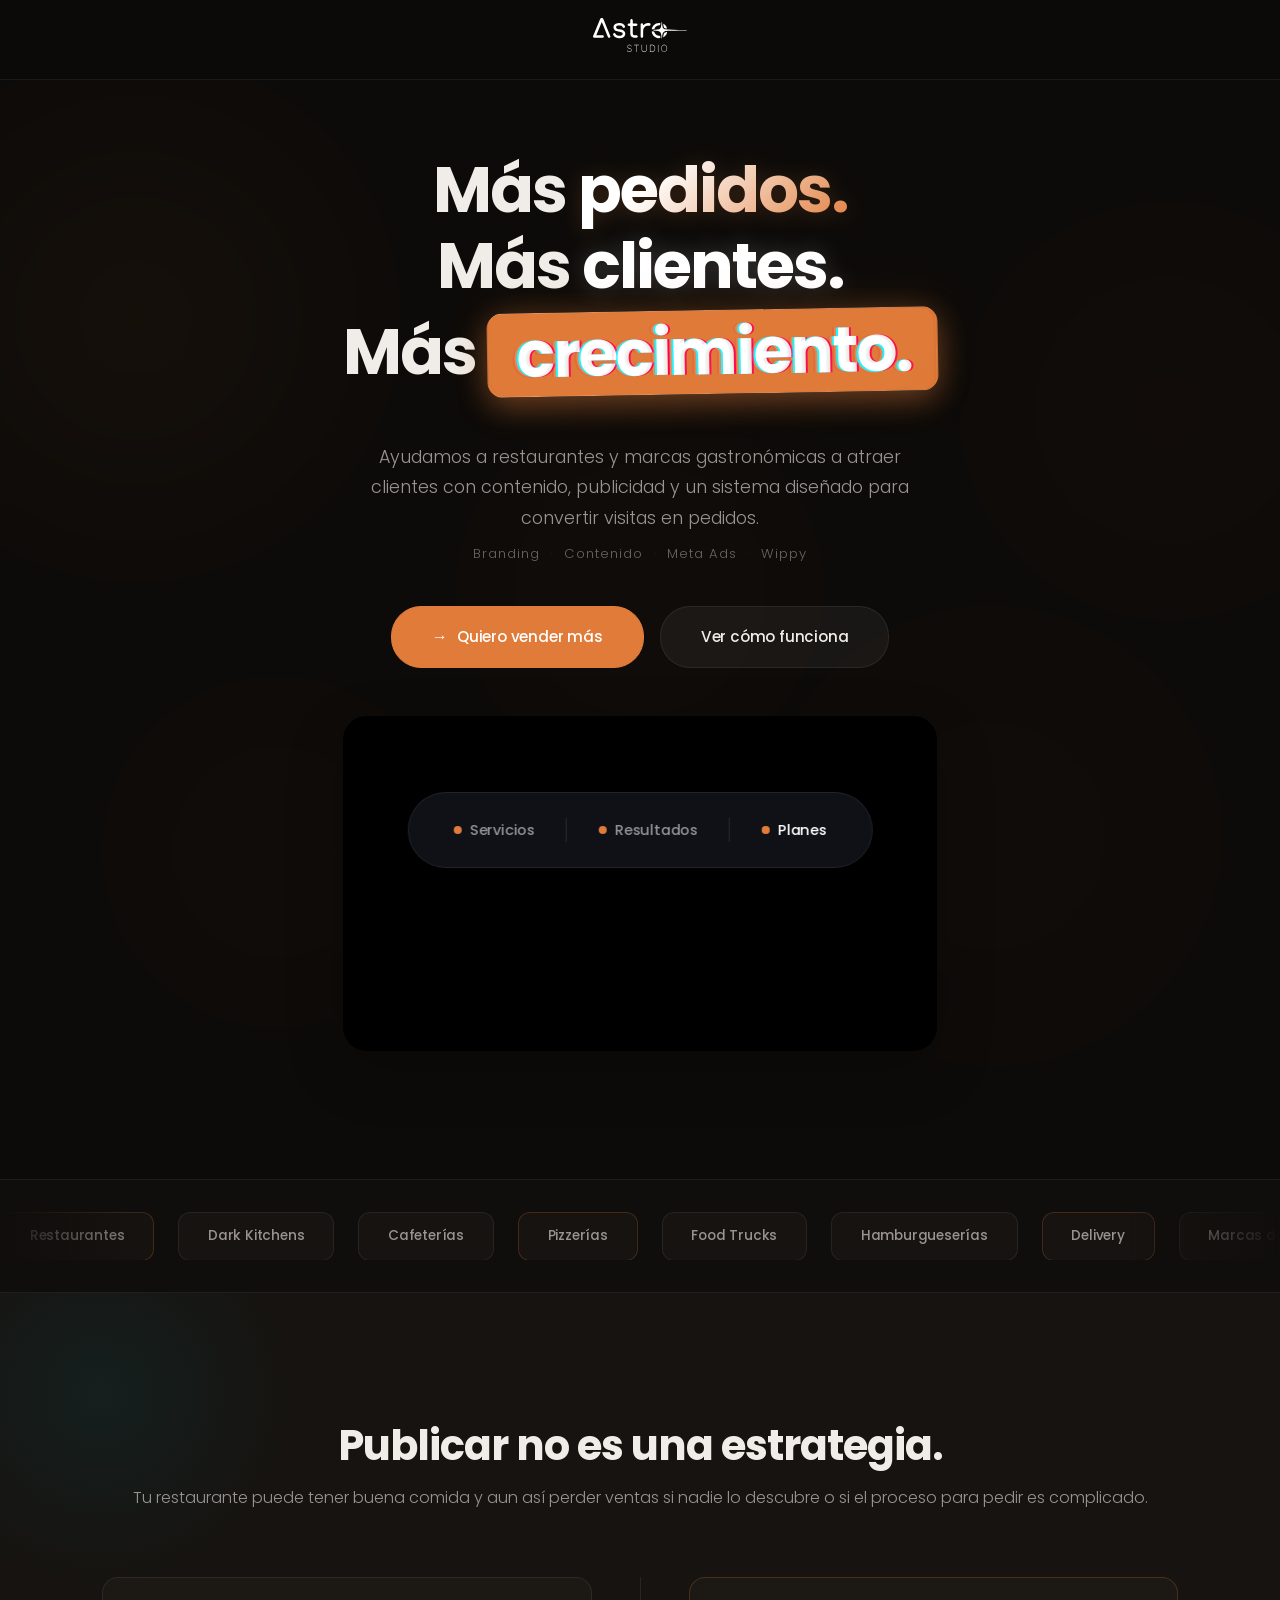
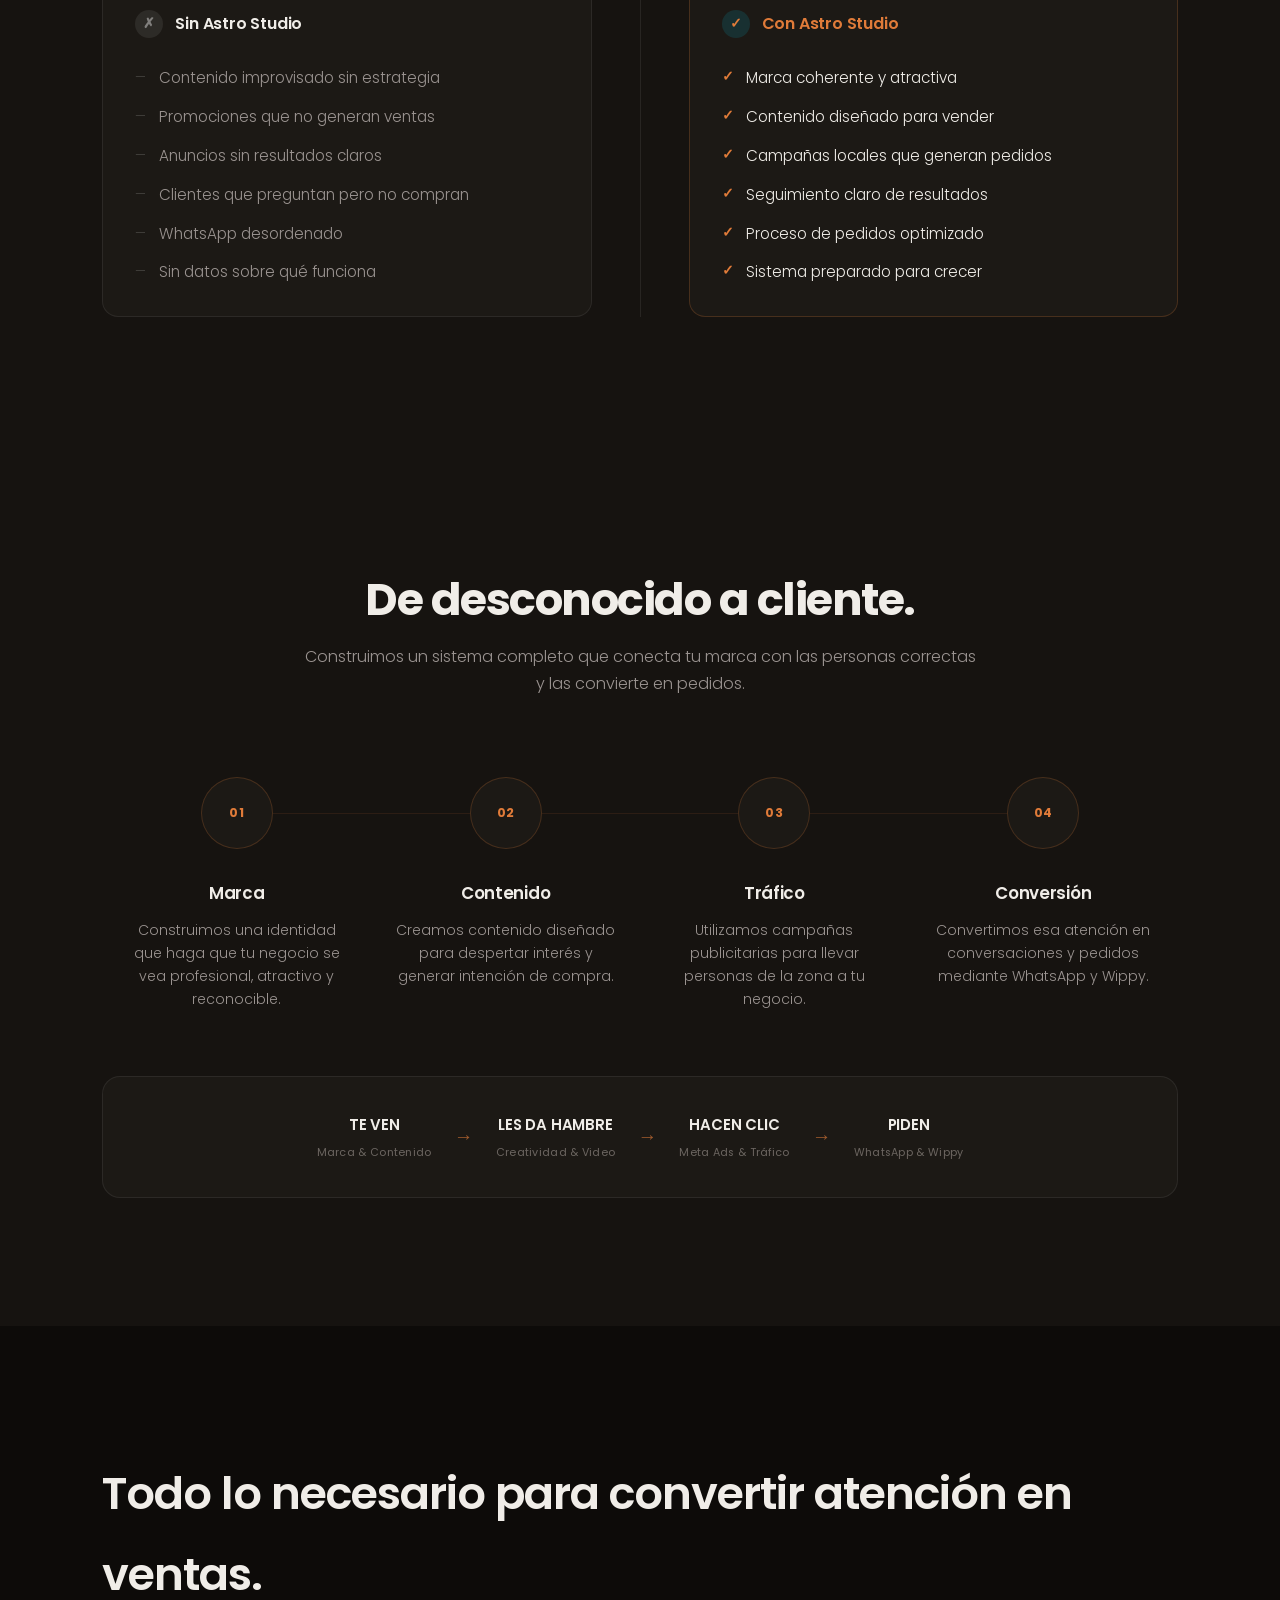
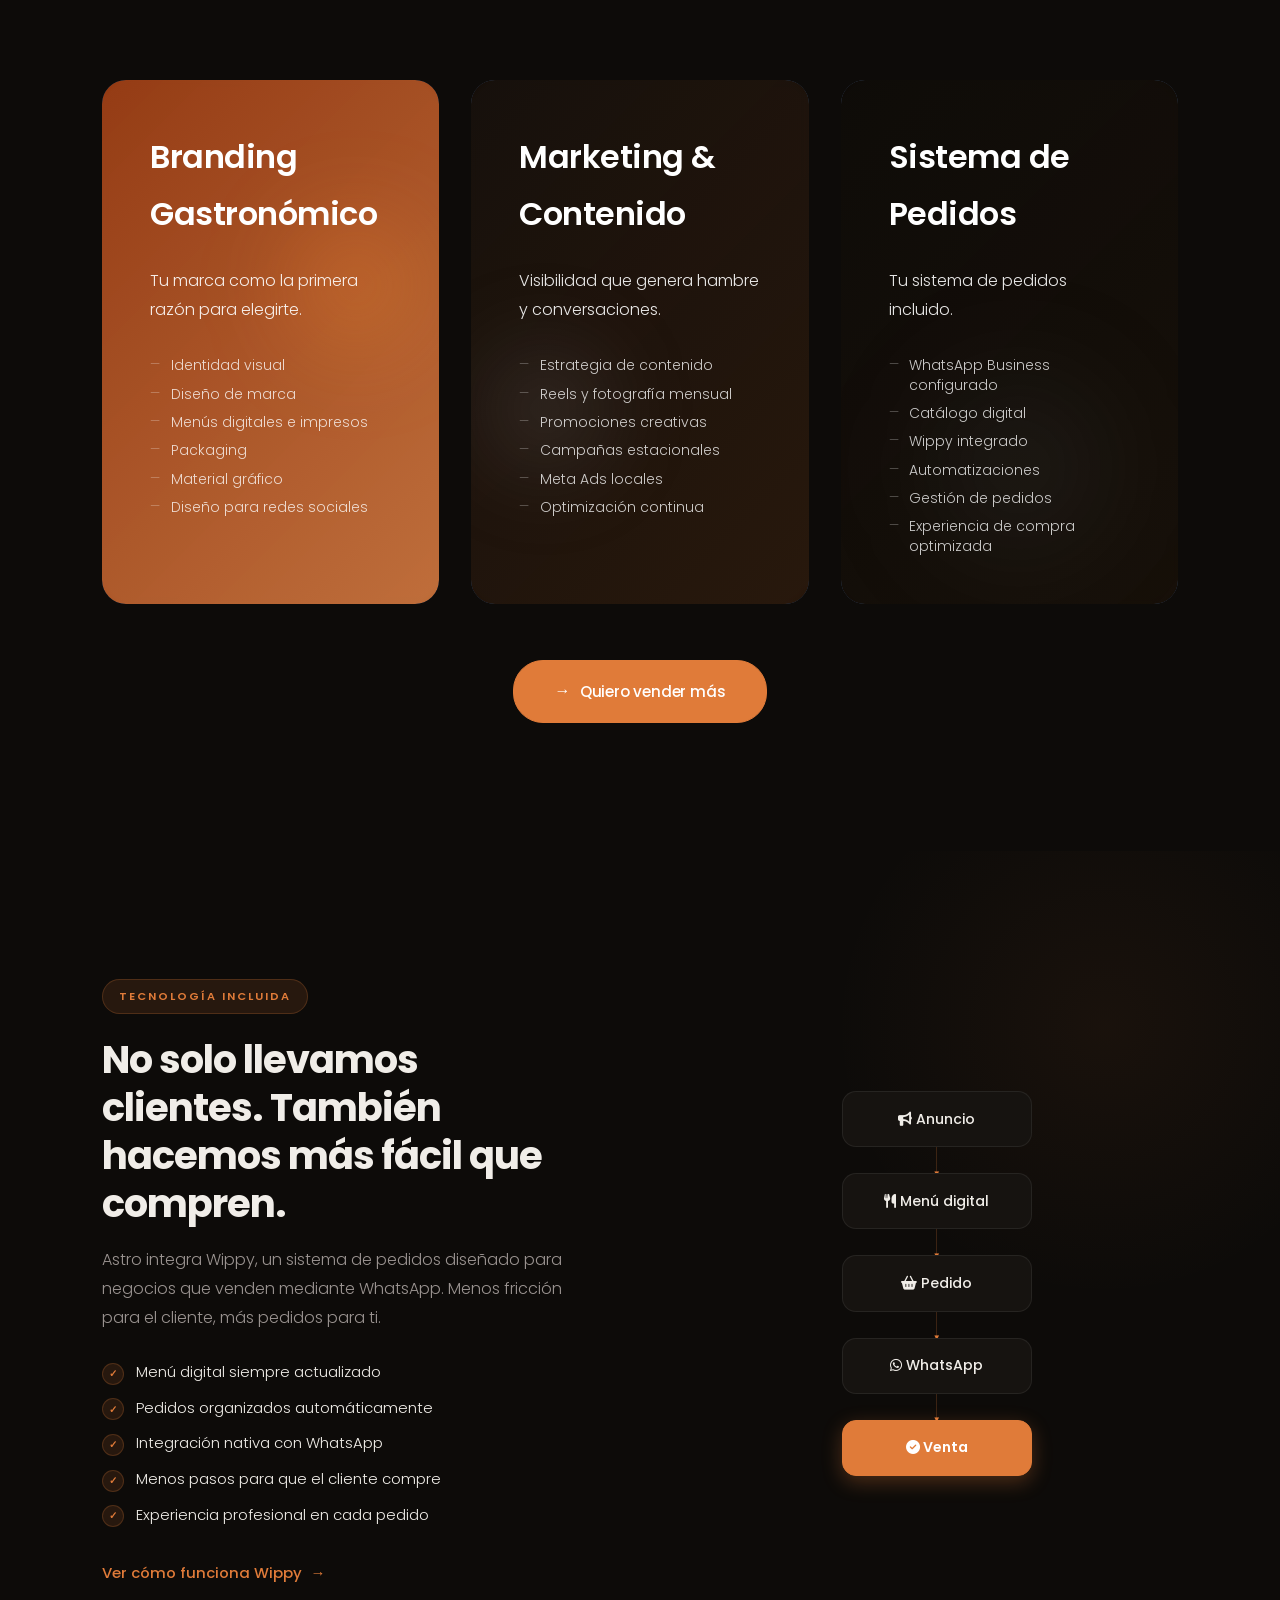
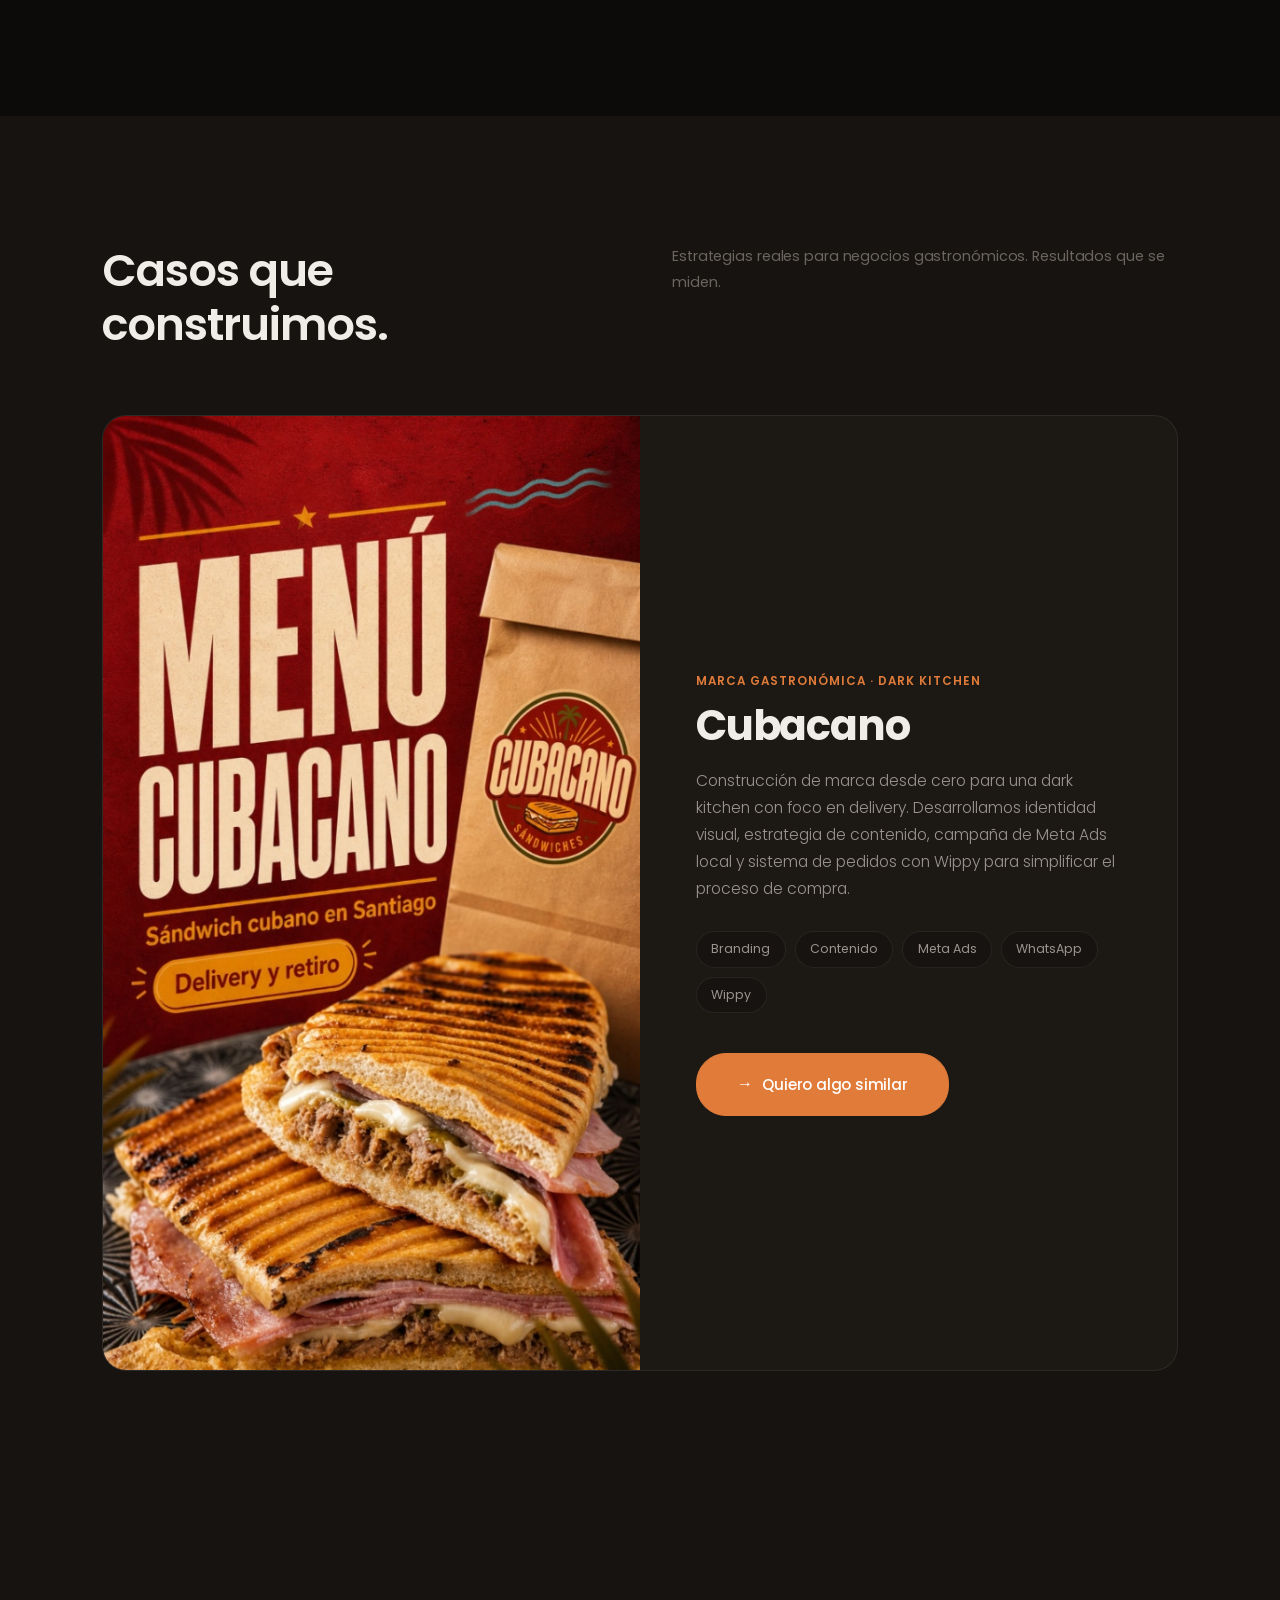
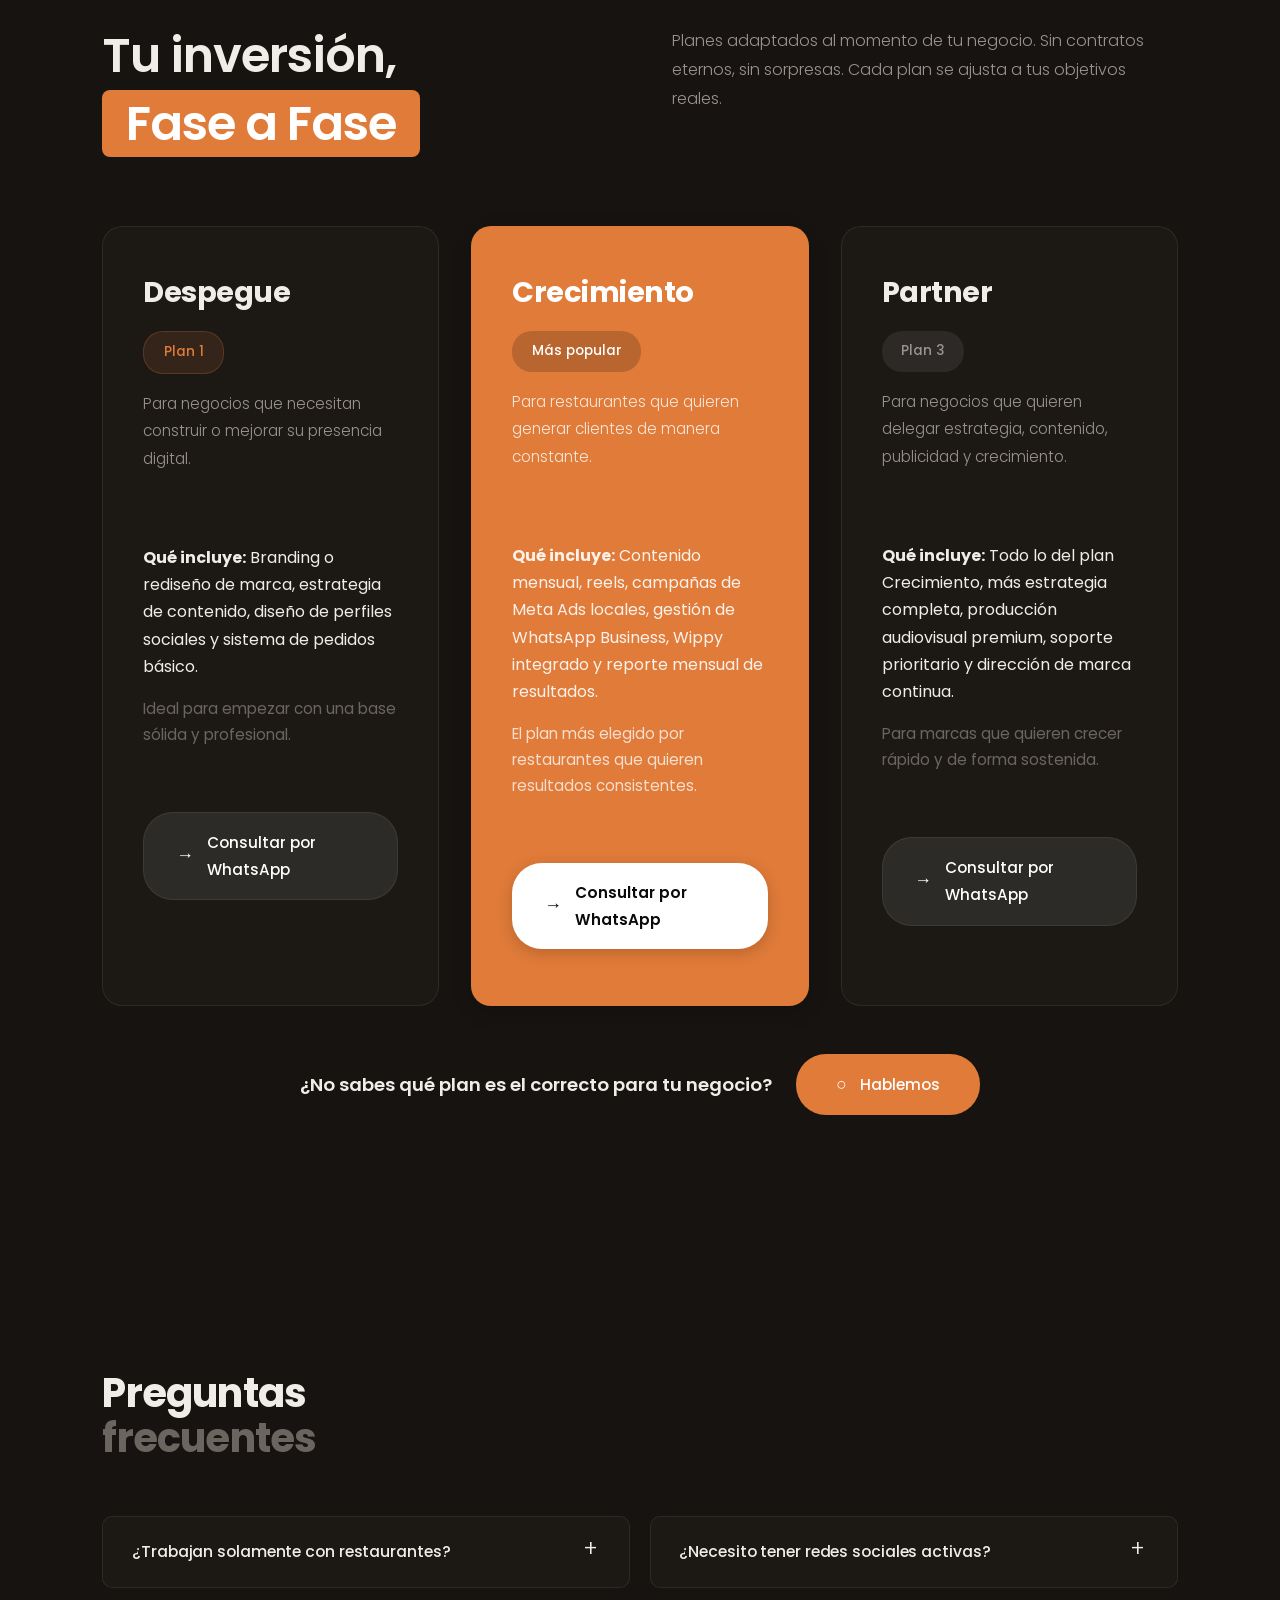
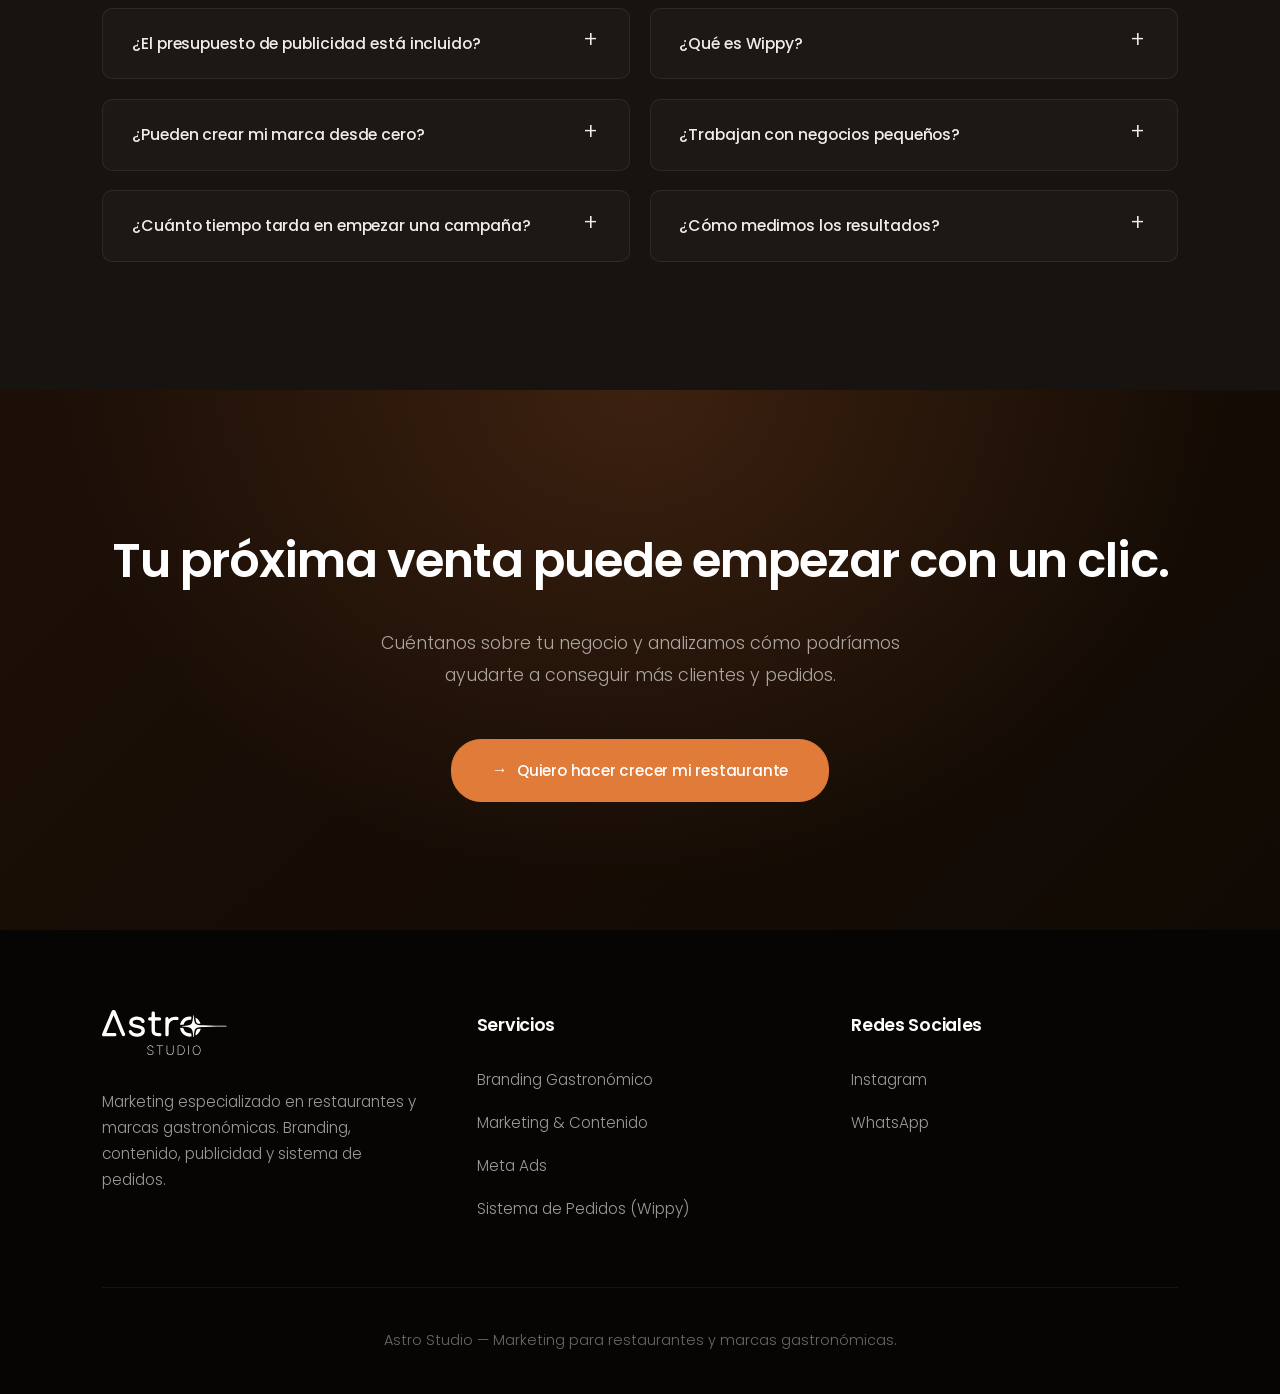
==== commit b293027c: "Remover redes sociales que no son reales" ====
--- a/index.html
+++ b/index.html
@@ -602,11 +602,7 @@
                 <ul>
                     <li><a href="https://www.instagram.com/astrostudiocl/" target="_blank"
                             rel="noopener noreferrer">Instagram</a></li>
-                    <li><a href="https://www.linkedin.com/company/audifycl/about/" target="_blank"
-                            rel="noopener noreferrer">LinkedIn</a></li>
                     <li><a href="https://wa.me/56951786715" target="_blank" rel="noopener noreferrer">WhatsApp</a></li>
-                    <li><a href="https://www.facebook.com/profile.php?id=61583286548470" target="_blank"
-                            rel="noopener noreferrer">Facebook</a></li>
                 </ul>
             </div>
         </div>
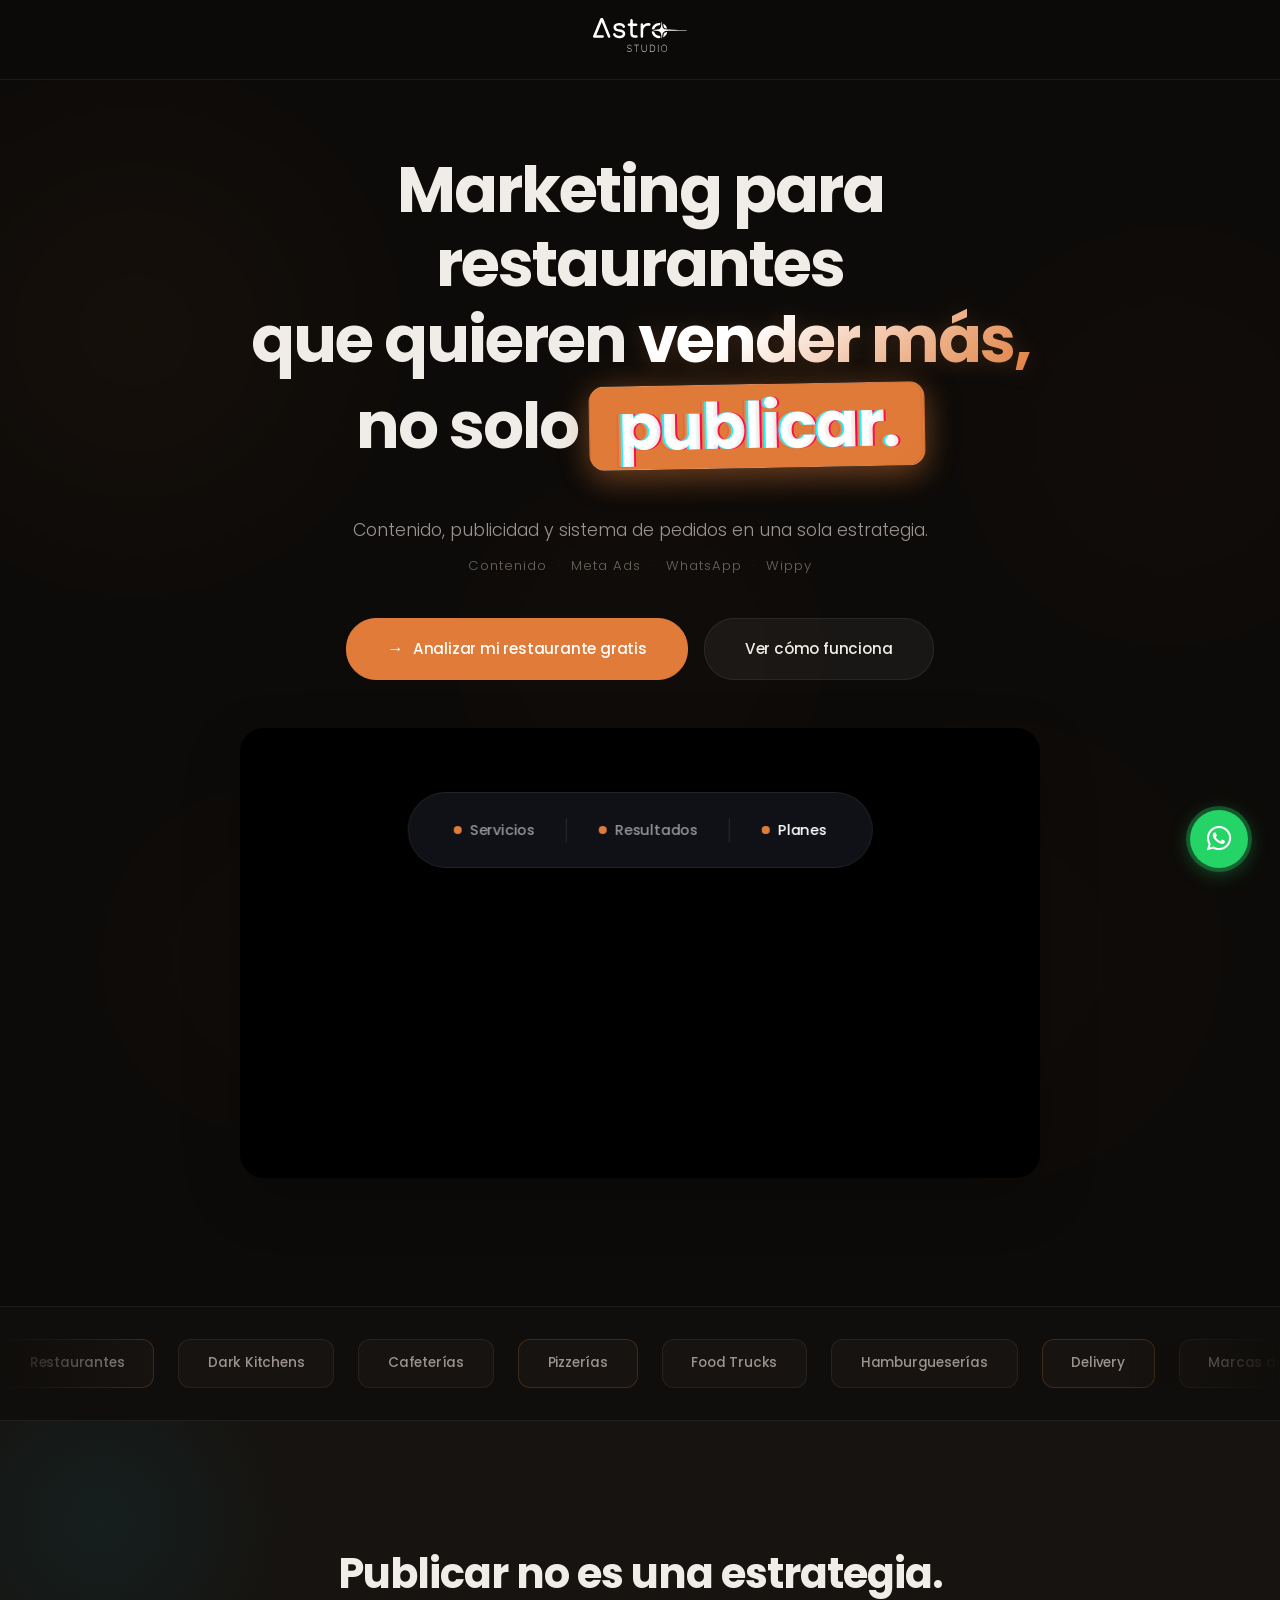
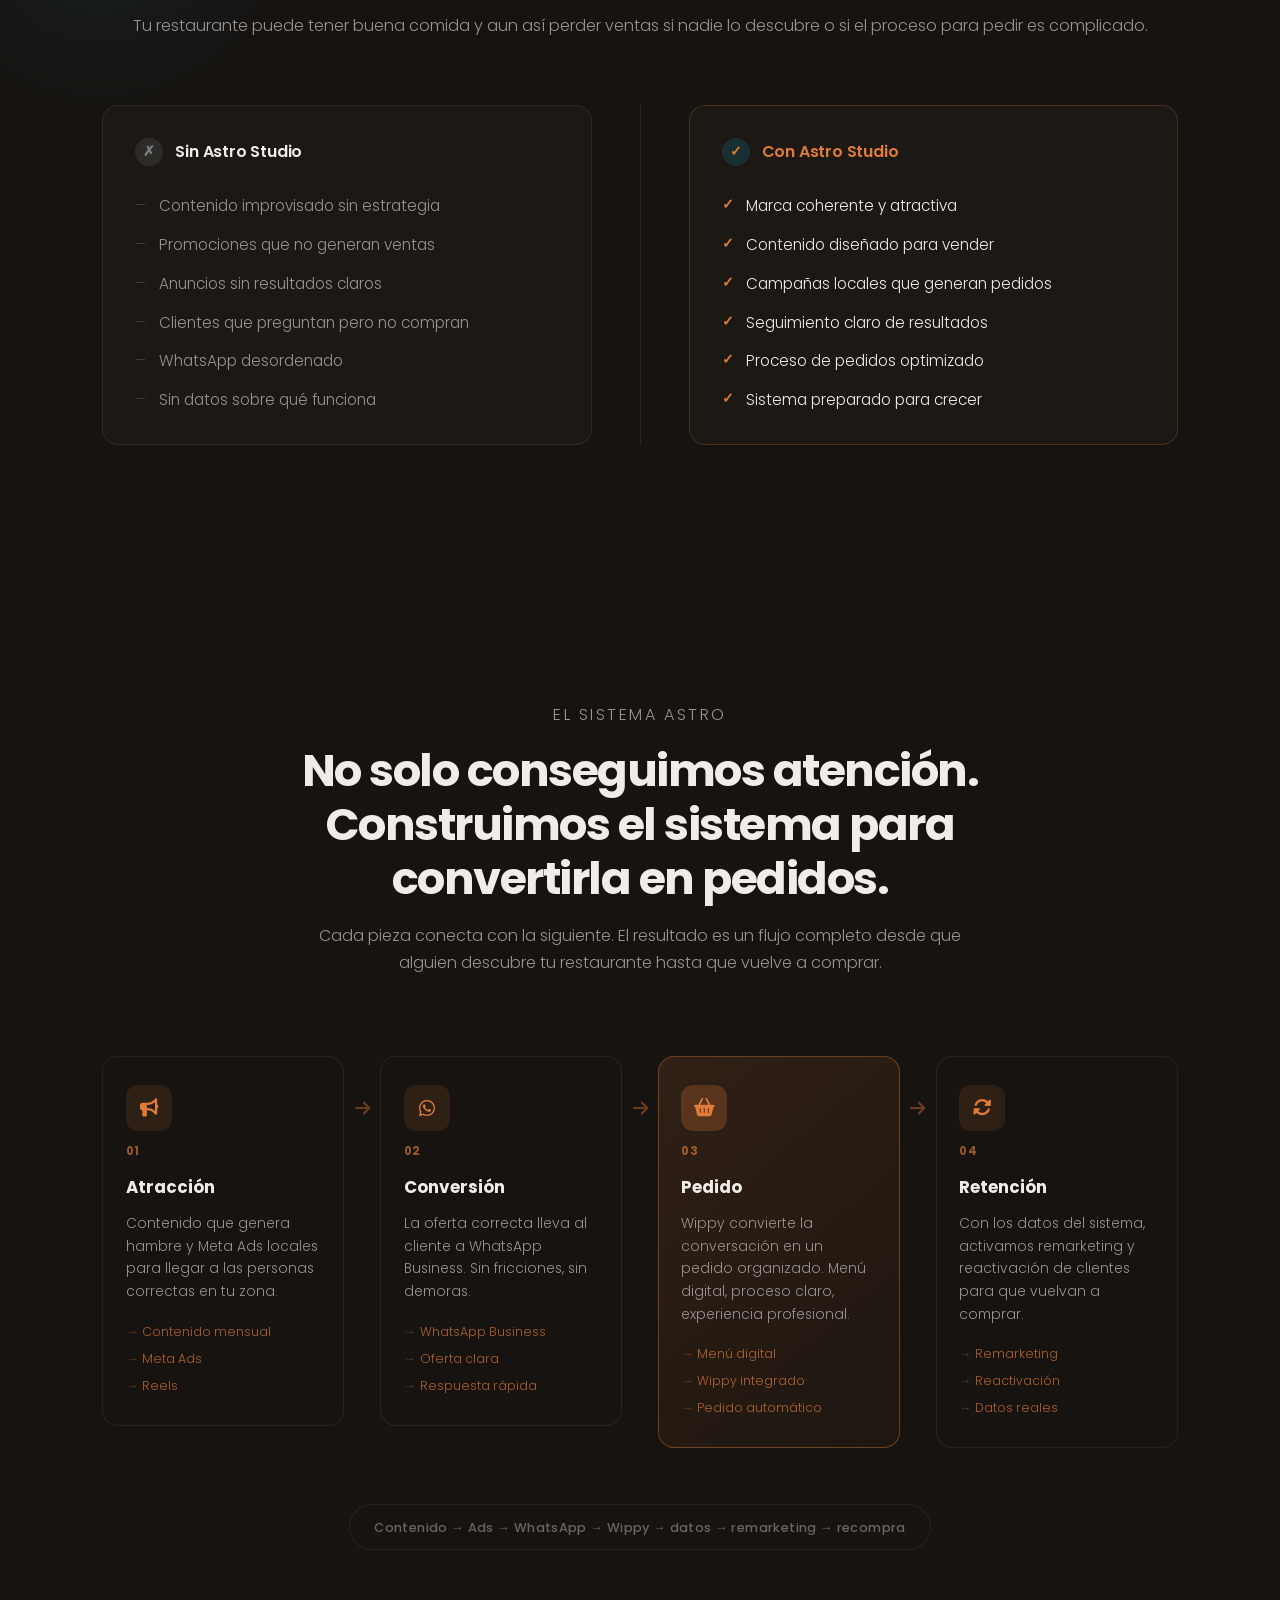
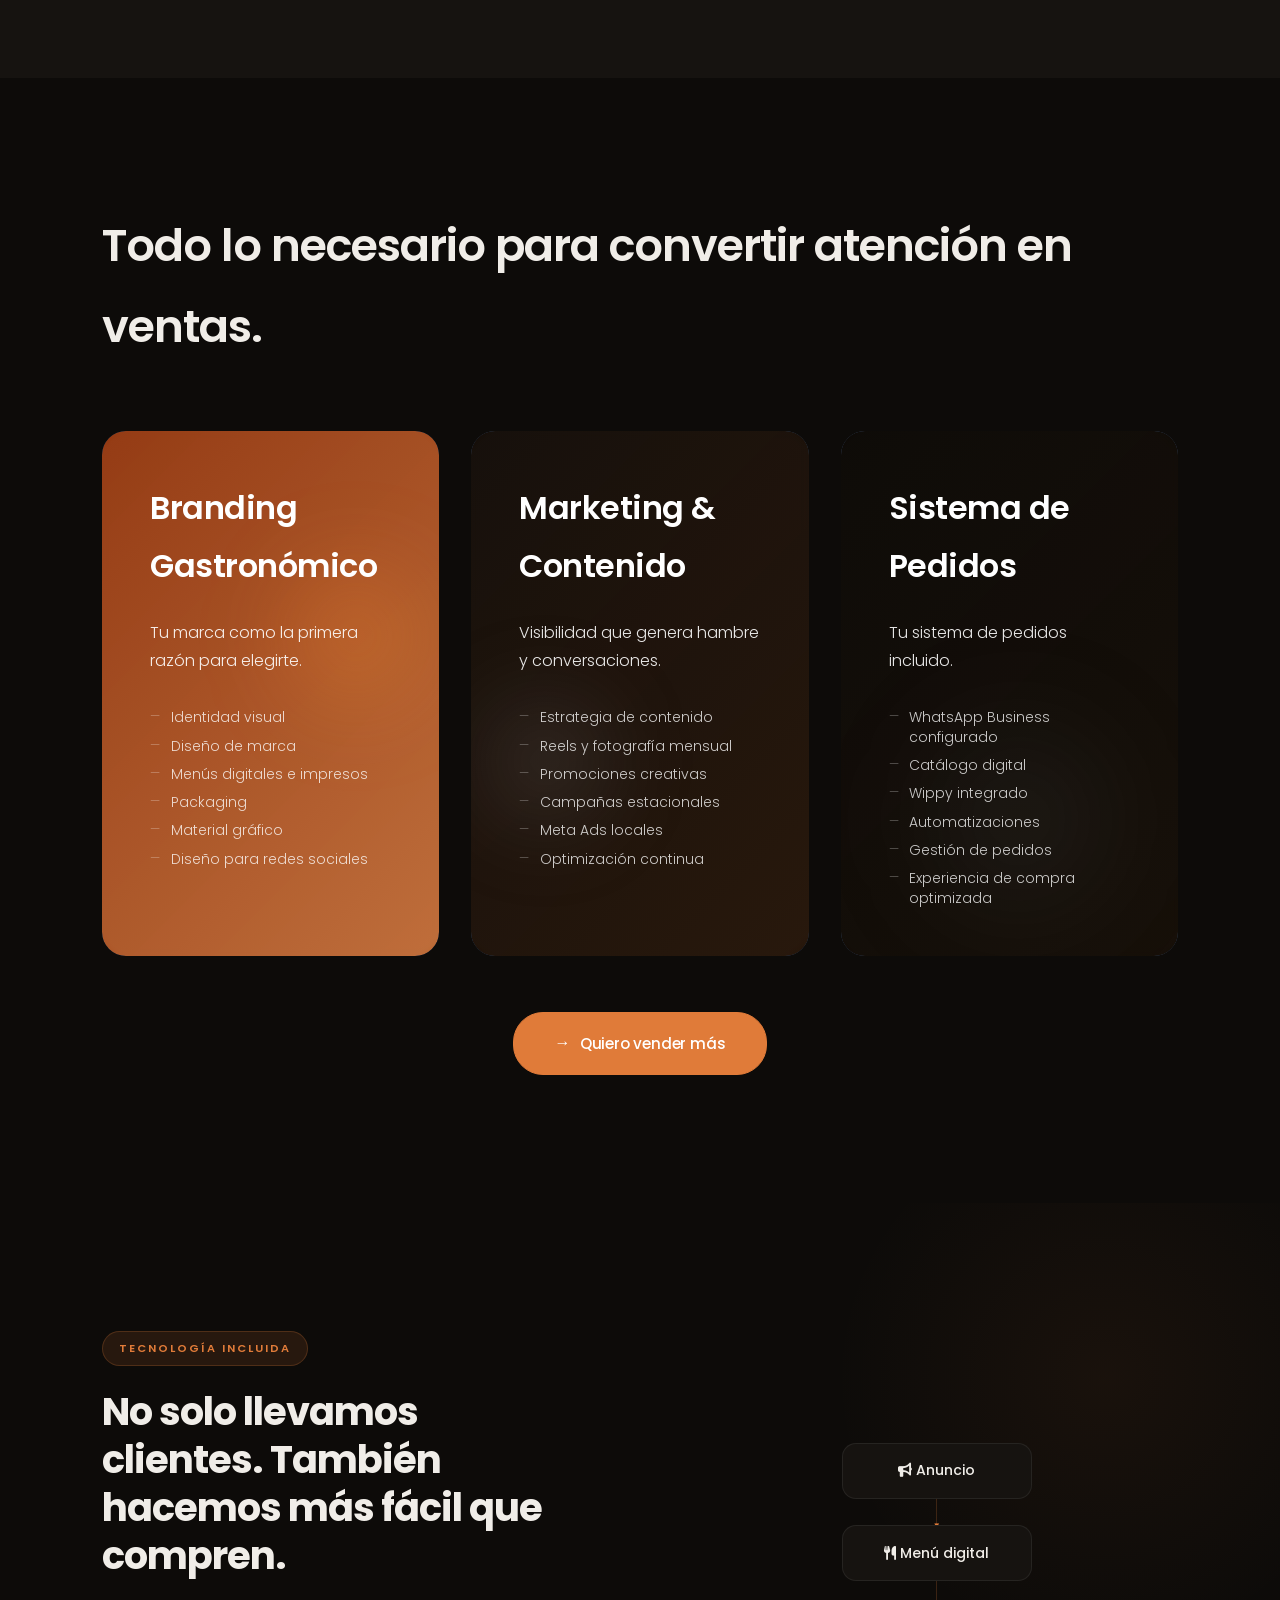
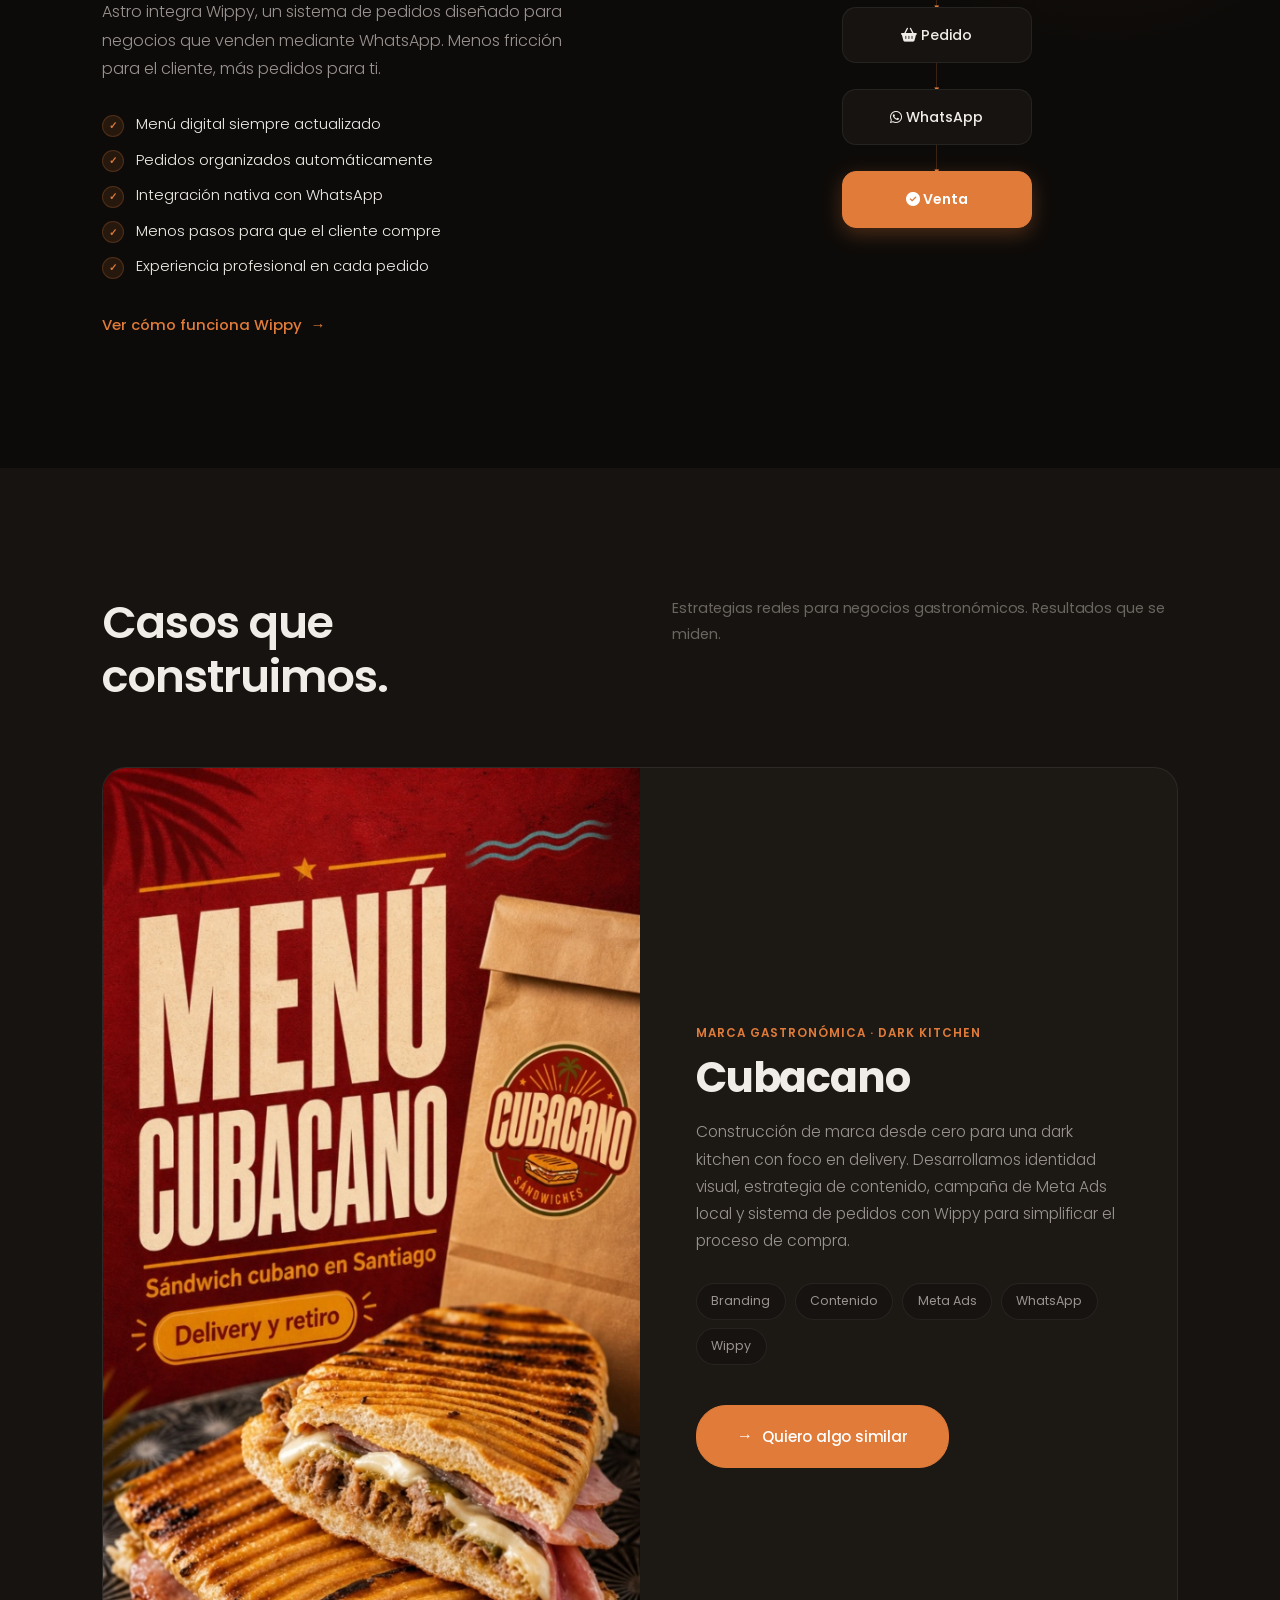
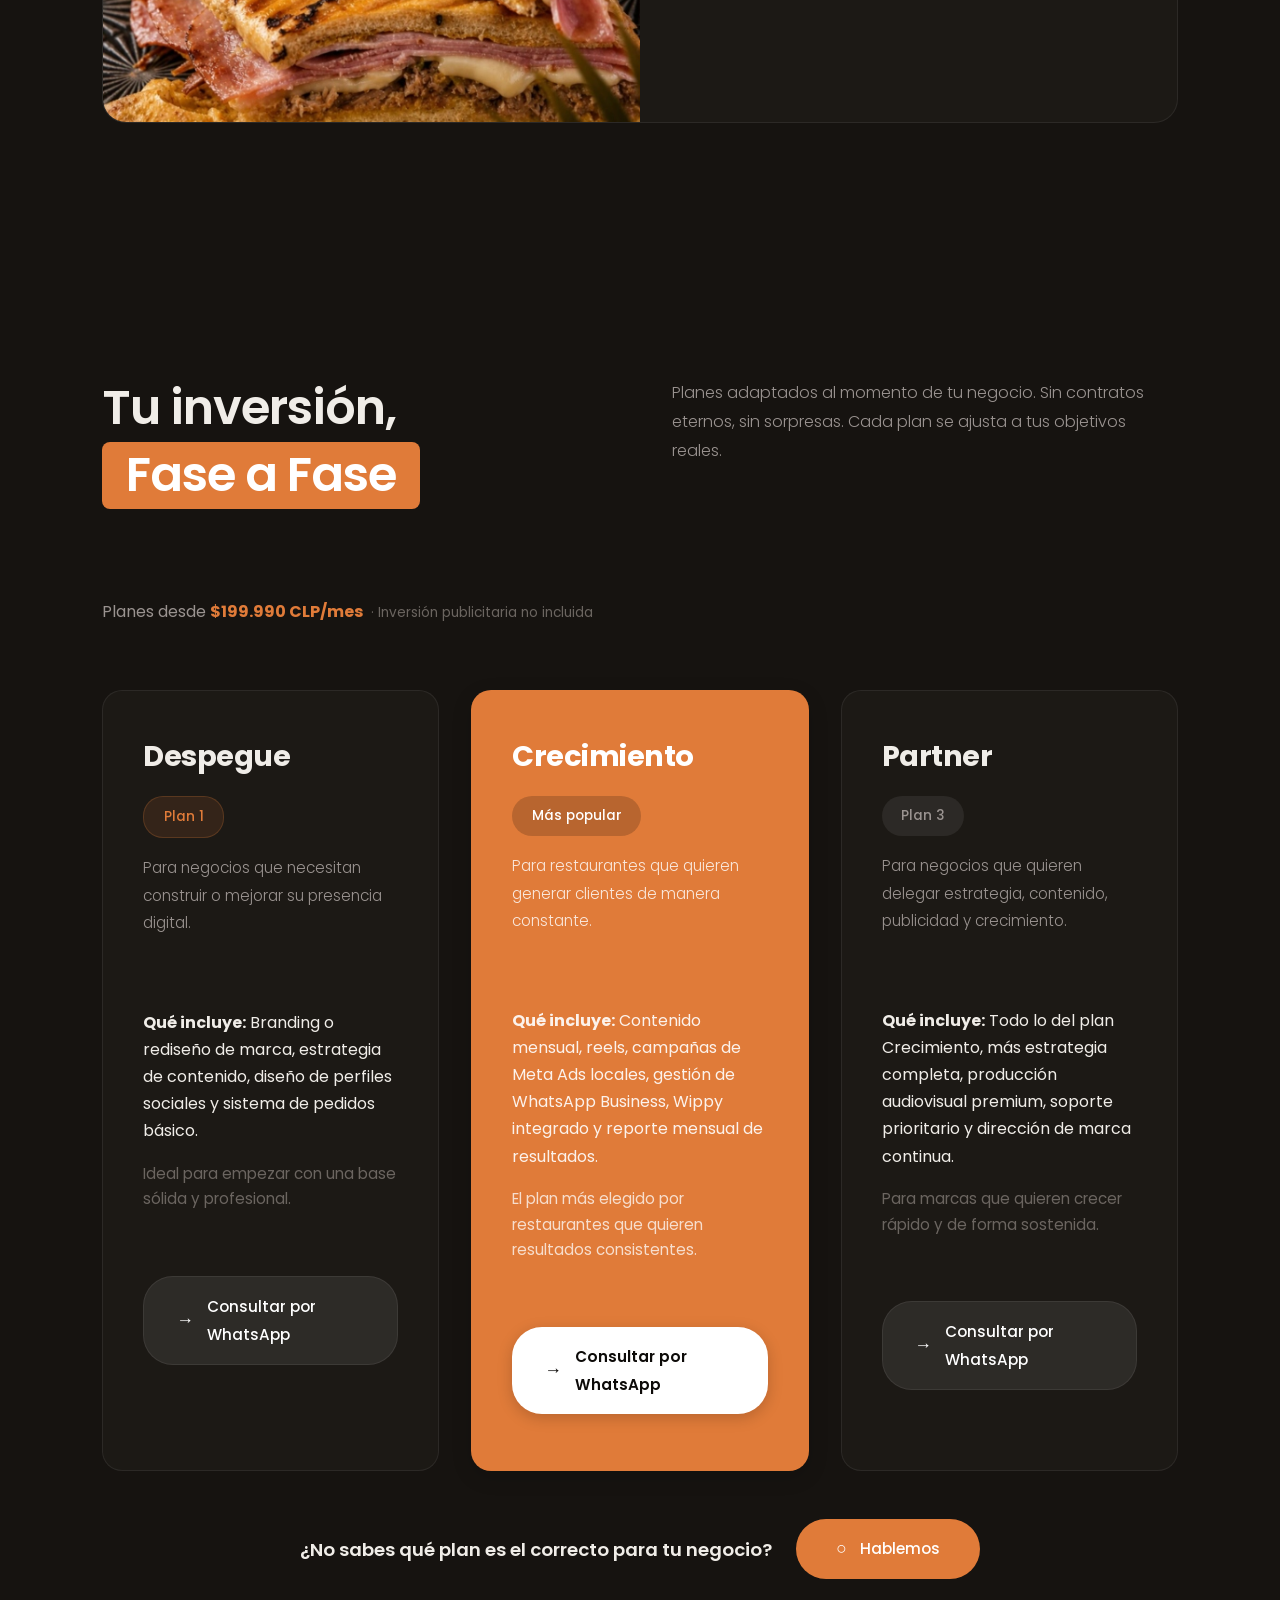
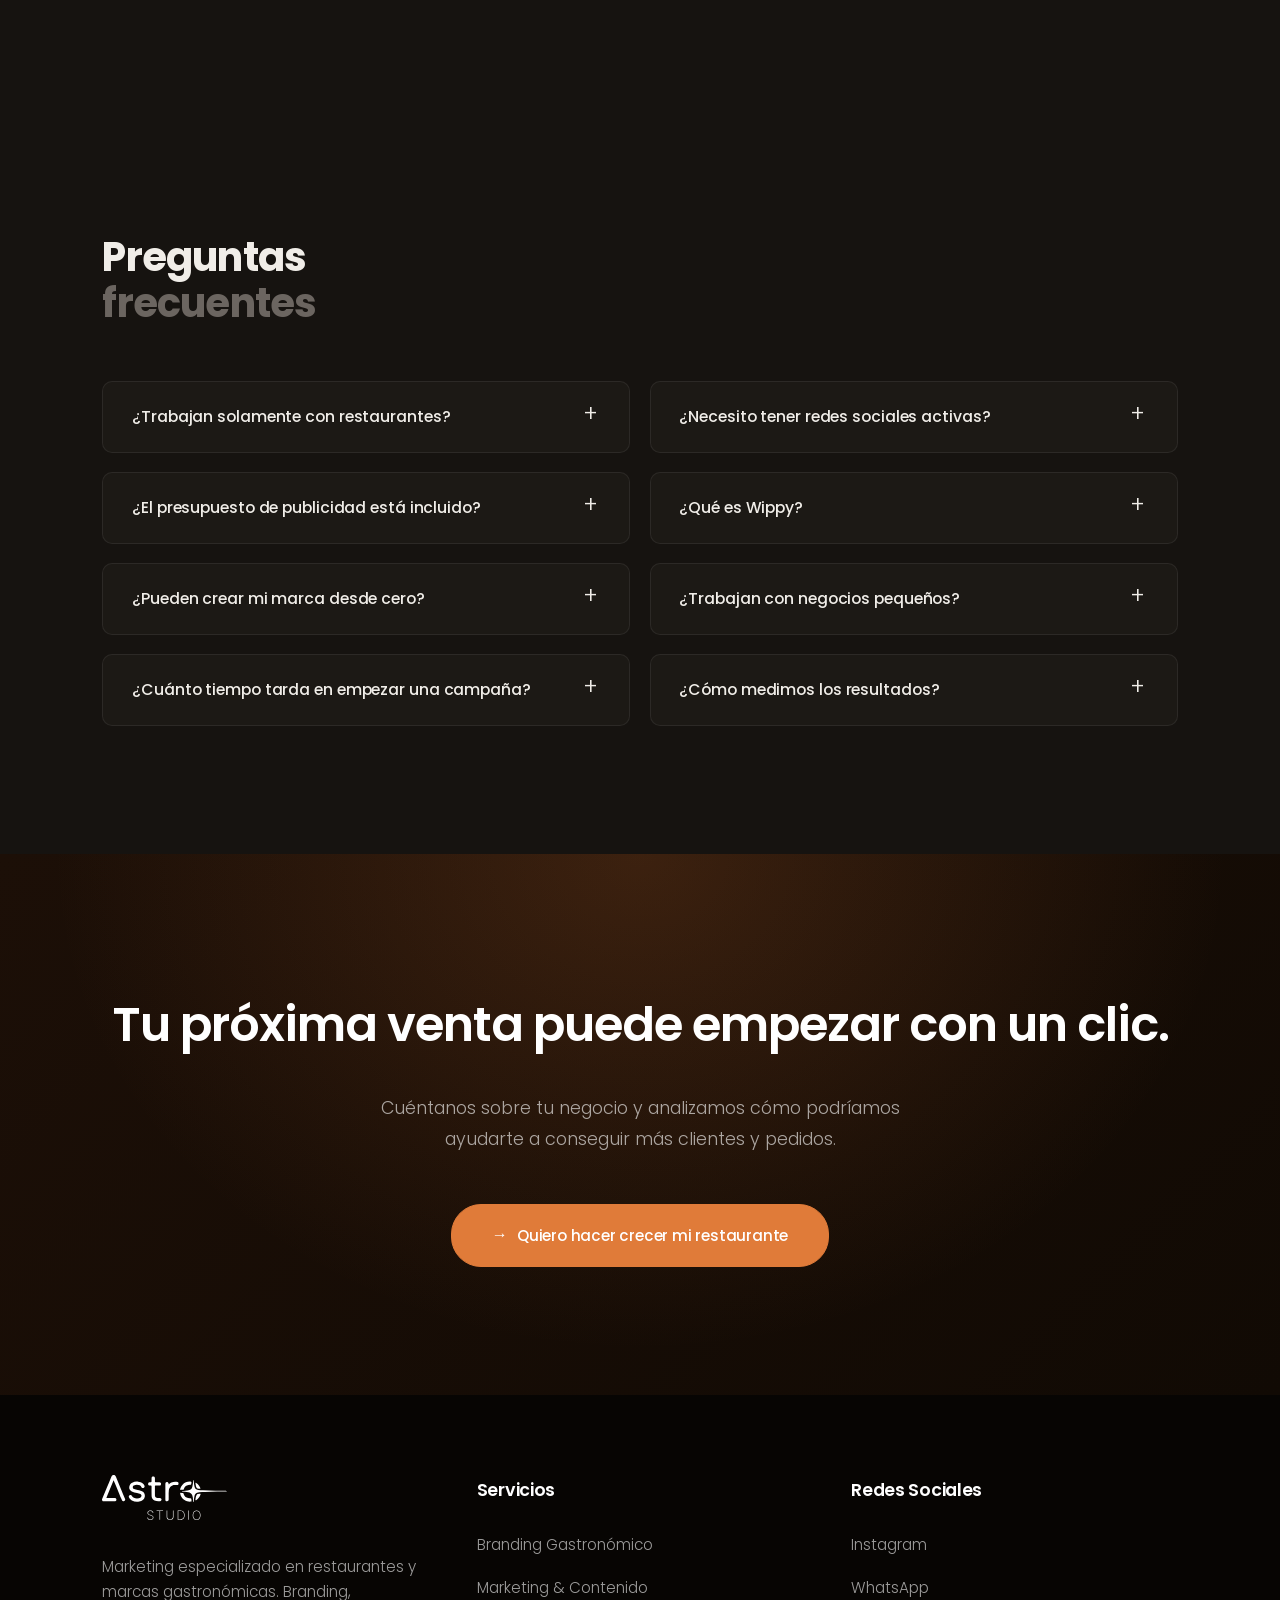
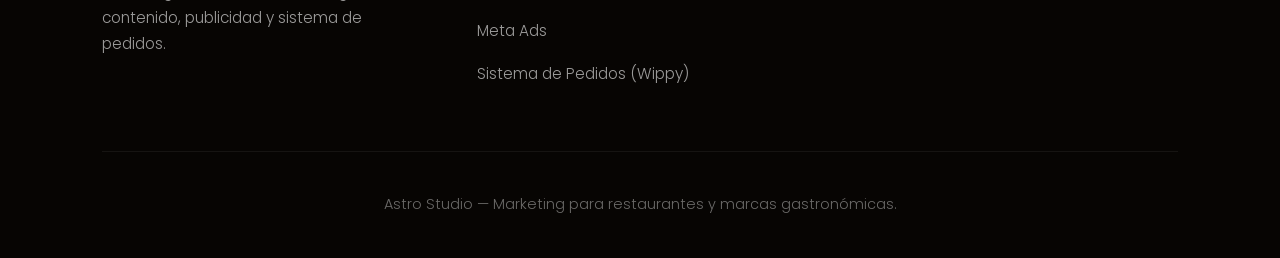
==== commit 5a448b04: "Mejora embudo: Hero renovado, Sistema Astro rediseñado, WhatsApp flotante, precio desde" ====
--- a/index.html
+++ b/index.html
@@ -57,23 +57,22 @@
         <div class="hero-content">
 
             <h1 class="hero-title">
-                <span class="title-line">Más <span class="gradient-text-warm">pedidos.</span></span>
-                <span class="title-line">Más <span class="text-white-glow">clientes.</span></span>
-                <span class="title-line">Más <span class="highlight glitch"
-                        data-text="crecimiento.">crecimiento.</span></span>
+                <span class="title-line">Marketing para restaurantes</span>
+                <span class="title-line">que quieren <span class="gradient-text-warm">vender más,</span></span>
+                <span class="title-line">no solo <span class="highlight glitch"
+                        data-text="publicar.">publicar.</span></span>
             </h1>
             <p
                 style="font-size: 1.1rem; max-width: 580px; margin: 0 auto 0.5rem; color: var(--text-light); font-weight: 300; line-height: 1.75;">
-                Ayudamos a restaurantes y marcas gastronómicas a atraer clientes con contenido, publicidad y un sistema
-                diseñado para convertir visitas en pedidos.
+                Contenido, publicidad y sistema de pedidos en una sola estrategia.
             </p>
             <div class="hero-pill-tags">
-                Branding <span>·</span> Contenido <span>·</span> Meta Ads <span>·</span> Wippy
+                Contenido <span>·</span> Meta Ads <span>·</span> WhatsApp <span>·</span> Wippy
             </div>
             <div class="cta-buttons">
-                <a href="https://wa.me/56951786715?text=Hola+Astro+Studio+%F0%9F%91%8B%2C+quiero+saber+c%C3%B3mo+pueden+ayudar+a+mi+restaurante+a+vender+m%C3%A1s.+Vengo+desde+su+sitio+web."
+                <a href="https://wa.me/56951786715?text=Hola+Astro+%F0%9F%91%8B+Quiero+analizar+mi+restaurante+y+ver+qu%C3%A9+podr%C3%ADa+mejorar+para+conseguir+m%C3%A1s+pedidos."
                     class="btn btn-primary" id="hero-cta-primary">
-                    Quiero vender más
+                    Analizar mi restaurante gratis
                 </a>
                 <a href="#como-trabajamos" class="btn btn-secondary" id="hero-cta-secondary">
                     Ver cómo funciona
@@ -166,54 +165,66 @@
 
     <!-- ============ SISTEMA ASTRO ============ -->
     <section class="sistema-section" id="como-trabajamos">
-        <div class="sistema-header">
-            <h2>De desconocido a cliente.</h2>
-            <p>Construimos un sistema completo que conecta tu marca con las personas correctas y las convierte en
-                pedidos.</p>
-        </div>
-        <div class="sistema-steps">
-            <div class="sistema-step">
-                <div class="sistema-step-num">01</div>
-                <h3>Marca</h3>
-                <p>Construimos una identidad que haga que tu negocio se vea profesional, atractivo y reconocible.</p>
-            </div>
-            <div class="sistema-step">
-                <div class="sistema-step-num">02</div>
-                <h3>Contenido</h3>
-                <p>Creamos contenido diseñado para despertar interés y generar intención de compra.</p>
-            </div>
-            <div class="sistema-step">
-                <div class="sistema-step-num">03</div>
-                <h3>Tráfico</h3>
-                <p>Utilizamos campañas publicitarias para llevar personas de la zona a tu negocio.</p>
-            </div>
-            <div class="sistema-step">
-                <div class="sistema-step-num">04</div>
-                <h3>Conversión</h3>
-                <p>Convertimos esa atención en conversaciones y pedidos mediante WhatsApp y Wippy.</p>
-            </div>
-        </div>
-        <!-- Recorrido del cliente -->
-        <div class="sistema-journey">
-            <div class="journey-label">
-                TE VEN
-                <small>Marca &amp; Contenido</small>
-            </div>
-            <span class="journey-arrow">&#8594;</span>
-            <div class="journey-label">
-                LES DA HAMBRE
-                <small>Creatividad &amp; Video</small>
-            </div>
-            <span class="journey-arrow">&#8594;</span>
-            <div class="journey-label">
-                HACEN CLIC
-                <small>Meta Ads &amp; Tráfico</small>
-            </div>
-            <span class="journey-arrow">&#8594;</span>
-            <div class="journey-label">
-                PIDEN
-                <small>WhatsApp &amp; Wippy</small>
-            </div>
+        <div class="sistema-header sistema-header-wrapper">
+            <p class="sistema-eyebrow">El Sistema Astro</p>
+            <h2>No solo conseguimos atención.<br>Construimos el sistema para convertirla en pedidos.</h2>
+            <p>Cada pieza conecta con la siguiente. El resultado es un flujo completo desde que alguien descubre tu restaurante hasta que vuelve a comprar.</p>
+        </div>
+        <div class="sistema-flow">
+            <!-- Etapa 1: Atracción -->
+            <div class="sistema-stage">
+                <div class="sistema-stage-icon"><i class="fa-solid fa-bullhorn"></i></div>
+                <div class="sistema-stage-num">01</div>
+                <h3 class="sistema-stage-title">Atracción</h3>
+                <p class="sistema-stage-desc">Contenido que genera hambre y Meta Ads locales para llegar a las personas correctas en tu zona.</p>
+                <ul class="sistema-stage-tags">
+                    <li>Contenido mensual</li>
+                    <li>Meta Ads</li>
+                    <li>Reels</li>
+                </ul>
+            </div>
+            <div class="sistema-arrow"><i class="fa-solid fa-arrow-right"></i></div>
+            <!-- Etapa 2: Conversión -->
+            <div class="sistema-stage">
+                <div class="sistema-stage-icon"><i class="fa-brands fa-whatsapp"></i></div>
+                <div class="sistema-stage-num">02</div>
+                <h3 class="sistema-stage-title">Conversión</h3>
+                <p class="sistema-stage-desc">La oferta correcta lleva al cliente a WhatsApp Business. Sin fricciones, sin demoras.</p>
+                <ul class="sistema-stage-tags">
+                    <li>WhatsApp Business</li>
+                    <li>Oferta clara</li>
+                    <li>Respuesta rápida</li>
+                </ul>
+            </div>
+            <div class="sistema-arrow"><i class="fa-solid fa-arrow-right"></i></div>
+            <!-- Etapa 3: Pedido -->
+            <div class="sistema-stage sistema-stage--highlight">
+                <div class="sistema-stage-icon"><i class="fa-solid fa-basket-shopping"></i></div>
+                <div class="sistema-stage-num">03</div>
+                <h3 class="sistema-stage-title">Pedido</h3>
+                <p class="sistema-stage-desc">Wippy convierte la conversación en un pedido organizado. Menú digital, proceso claro, experiencia profesional.</p>
+                <ul class="sistema-stage-tags">
+                    <li>Menú digital</li>
+                    <li>Wippy integrado</li>
+                    <li>Pedido automático</li>
+                </ul>
+            </div>
+            <div class="sistema-arrow"><i class="fa-solid fa-arrow-right"></i></div>
+            <!-- Etapa 4: Retención -->
+            <div class="sistema-stage">
+                <div class="sistema-stage-icon"><i class="fa-solid fa-rotate"></i></div>
+                <div class="sistema-stage-num">04</div>
+                <h3 class="sistema-stage-title">Retención</h3>
+                <p class="sistema-stage-desc">Con los datos del sistema, activamos remarketing y reactivación de clientes para que vuelvan a comprar.</p>
+                <ul class="sistema-stage-tags">
+                    <li>Remarketing</li>
+                    <li>Reactivación</li>
+                    <li>Datos reales</li>
+                </ul>
+            </div>
+        </div>
+        <div style="text-align:center; margin-top: 2.5rem;">
+            <span class="sistema-chain">Contenido → Ads → WhatsApp → Wippy → datos → remarketing → recompra</span>
         </div>
     </section>
 
@@ -382,6 +393,7 @@
                 Planes adaptados al momento de tu negocio. Sin contratos eternos, sin sorpresas. Cada plan se ajusta a
                 tus objetivos reales.
             </p>
+            <p class="pricing-desde">Planes desde <strong>$199.990 CLP/mes</strong> <span>· Inversión publicitaria no incluida</span></p>
         </div>
 
         <div class="pricing-cards">
@@ -678,6 +690,18 @@
             sections.forEach(function (section) { navObserver.observe(section); });
         }
     </script>
+
+    <!-- ============ WHATSAPP FLOTANTE ============ -->
+    <div class="whatsapp-float" id="whatsapp-float">
+        <span class="whatsapp-float-tooltip">¡Escríbenos!</span>
+        <a href="https://wa.me/56951786715?text=Hola+Astro+%F0%9F%91%8B+Quiero+analizar+mi+restaurante+y+ver+qu%C3%A9+podr%C3%ADa+mejorar+para+conseguir+m%C3%A1s+pedidos."
+            class="whatsapp-float-btn"
+            target="_blank"
+            rel="noopener noreferrer"
+            aria-label="Contactar por WhatsApp">
+            <i class="fa-brands fa-whatsapp"></i>
+        </a>
+    </div>
 </body>
 
 </html>
--- a/assets/css/gastro-theme.css
+++ b/assets/css/gastro-theme.css
@@ -708,3 +708,292 @@
     display: block;
     object-fit: cover;
 }
+
+/* ============================================================
+   WHATSAPP FLOTANTE
+   ============================================================ */
+
+.whatsapp-float {
+    position: fixed;
+    bottom: 2rem;
+    right: 2rem;
+    z-index: 9999;
+    display: flex;
+    align-items: center;
+    gap: 0.75rem;
+}
+
+.whatsapp-float-btn {
+    width: 58px;
+    height: 58px;
+    border-radius: 50%;
+    background: #25D366;
+    display: flex;
+    align-items: center;
+    justify-content: center;
+    box-shadow: 0 4px 20px rgba(37, 211, 102, 0.4);
+    text-decoration: none;
+    transition: transform 0.2s ease, box-shadow 0.2s ease;
+    position: relative;
+    flex-shrink: 0;
+}
+
+.whatsapp-float-btn::before {
+    content: '';
+    position: absolute;
+    inset: -4px;
+    border-radius: 50%;
+    background: rgba(37, 211, 102, 0.3);
+    animation: wa-pulse 2s ease-out infinite;
+}
+
+.whatsapp-float-btn i {
+    font-size: 1.75rem;
+    color: #fff;
+    position: relative;
+    z-index: 1;
+}
+
+.whatsapp-float-btn:hover {
+    transform: scale(1.08);
+    box-shadow: 0 6px 28px rgba(37, 211, 102, 0.55);
+}
+
+.whatsapp-float-tooltip {
+    background: rgba(20, 18, 14, 0.95);
+    border: 1px solid rgba(255, 255, 255, 0.1);
+    color: #fff;
+    padding: 0.4rem 0.85rem;
+    border-radius: 8px;
+    font-size: 0.82rem;
+    font-weight: 500;
+    white-space: nowrap;
+    opacity: 0;
+    transform: translateX(8px);
+    transition: opacity 0.2s ease, transform 0.2s ease;
+    pointer-events: none;
+}
+
+.whatsapp-float:hover .whatsapp-float-tooltip {
+    opacity: 1;
+    transform: translateX(0);
+}
+
+@keyframes wa-pulse {
+    0%   { transform: scale(1);   opacity: 0.6; }
+    100% { transform: scale(1.65); opacity: 0; }
+}
+
+/* ============================================================
+   SISTEMA ASTRO — Nuevo diseño 4 etapas
+   ============================================================ */
+
+.sistema-header-wrapper {
+    text-align: center;
+    display: flex;
+    flex-direction: column;
+    align-items: center;
+}
+
+.sistema-eyebrow {
+    font-size: 0.78rem;
+    letter-spacing: 0.16em;
+    text-transform: uppercase;
+    color: var(--accent-warm);
+    font-weight: 600;
+    margin-bottom: 1rem;
+}
+
+.sistema-flow {
+    display: flex;
+    align-items: flex-start;
+    gap: 0;
+    margin-top: 3rem;
+    overflow-x: auto;
+    padding-bottom: 1rem;
+    scrollbar-width: thin;
+    scrollbar-color: var(--border-warm) transparent;
+}
+
+.sistema-stage {
+    flex: 1;
+    min-width: 200px;
+    background: var(--bg-card);
+    border: 1px solid var(--border-subtle);
+    border-radius: 16px;
+    padding: 1.75rem 1.4rem;
+    display: flex;
+    flex-direction: column;
+    gap: 0.65rem;
+    transition: border-color 0.3s ease, transform 0.3s ease;
+}
+
+.sistema-stage:hover {
+    border-color: var(--border-warm);
+    transform: translateY(-5px);
+}
+
+.sistema-stage--highlight {
+    background: linear-gradient(140deg, rgba(224, 123, 57, 0.13), rgba(224, 123, 57, 0.04));
+    border-color: rgba(224, 123, 57, 0.38);
+}
+
+.sistema-stage-icon {
+    width: 46px;
+    height: 46px;
+    border-radius: 12px;
+    background: rgba(224, 123, 57, 0.12);
+    display: flex;
+    align-items: center;
+    justify-content: center;
+    font-size: 1.15rem;
+    color: var(--accent-warm);
+}
+
+.sistema-stage--highlight .sistema-stage-icon {
+    background: rgba(224, 123, 57, 0.24);
+}
+
+.sistema-stage-num {
+    font-size: 0.72rem;
+    font-weight: 700;
+    color: var(--accent-warm);
+    opacity: 0.65;
+    letter-spacing: 0.06em;
+}
+
+.sistema-stage-title {
+    font-size: 1.05rem;
+    font-weight: 700;
+    color: var(--text-dark);
+    margin: 0;
+}
+
+.sistema-stage-desc {
+    font-size: 0.86rem;
+    color: var(--text-light);
+    line-height: 1.65;
+    margin: 0;
+    flex: 1;
+}
+
+.sistema-stage-tags {
+    list-style: none;
+    padding: 0;
+    margin: 0.4rem 0 0;
+    display: flex;
+    flex-direction: column;
+    gap: 0.3rem;
+}
+
+.sistema-stage-tags li {
+    font-size: 0.77rem;
+    color: var(--accent-warm);
+    opacity: 0.75;
+    padding-left: 1rem;
+    position: relative;
+}
+
+.sistema-stage-tags li::before {
+    content: '→';
+    position: absolute;
+    left: 0;
+    opacity: 0.55;
+}
+
+.sistema-arrow {
+    display: flex;
+    align-items: center;
+    justify-content: center;
+    padding: 0 0.65rem;
+    color: var(--accent-warm);
+    opacity: 0.4;
+    font-size: 1.1rem;
+    flex-shrink: 0;
+    margin-top: 2.75rem;
+}
+
+.sistema-chain {
+    display: inline-block;
+    font-size: 0.8rem;
+    color: var(--text-lighter);
+    letter-spacing: 0.03em;
+    font-weight: 500;
+    padding: 0.65rem 1.5rem;
+    background: var(--bg-card);
+    border: 1px solid var(--border-subtle);
+    border-radius: 100px;
+}
+
+/* ============================================================
+   PRICING — Desde
+   ============================================================ */
+
+.pricing-desde {
+    margin-top: 1.25rem;
+    font-size: 1rem;
+    color: var(--text-light);
+    font-weight: 400;
+}
+
+.pricing-desde strong {
+    color: var(--accent-warm);
+    font-weight: 700;
+}
+
+.pricing-desde span {
+    font-size: 0.85rem;
+    color: var(--text-lighter);
+    margin-left: 0.25rem;
+}
+
+/* ============================================================
+   RESPONSIVE — Sistema & WhatsApp Float
+   ============================================================ */
+
+@media (max-width: 900px) {
+    .sistema-flow {
+        gap: 0;
+        -webkit-overflow-scrolling: touch;
+    }
+
+    .sistema-stage {
+        min-width: 180px;
+    }
+}
+
+@media (max-width: 768px) {
+    .sistema-flow {
+        flex-direction: column;
+        overflow-x: visible;
+        gap: 0;
+    }
+
+    .sistema-stage {
+        min-width: unset;
+        width: 100%;
+    }
+
+    .sistema-arrow {
+        transform: rotate(90deg);
+        margin: 0.25rem auto;
+        padding: 0;
+    }
+
+    .sistema-chain {
+        font-size: 0.73rem;
+        border-radius: 12px;
+        text-align: left;
+        line-height: 1.9;
+        padding: 0.75rem 1.2rem;
+    }
+
+    .whatsapp-float-tooltip {
+        display: none;
+    }
+
+    .whatsapp-float {
+        bottom: 1.5rem;
+        right: 1.5rem;
+    }
+}
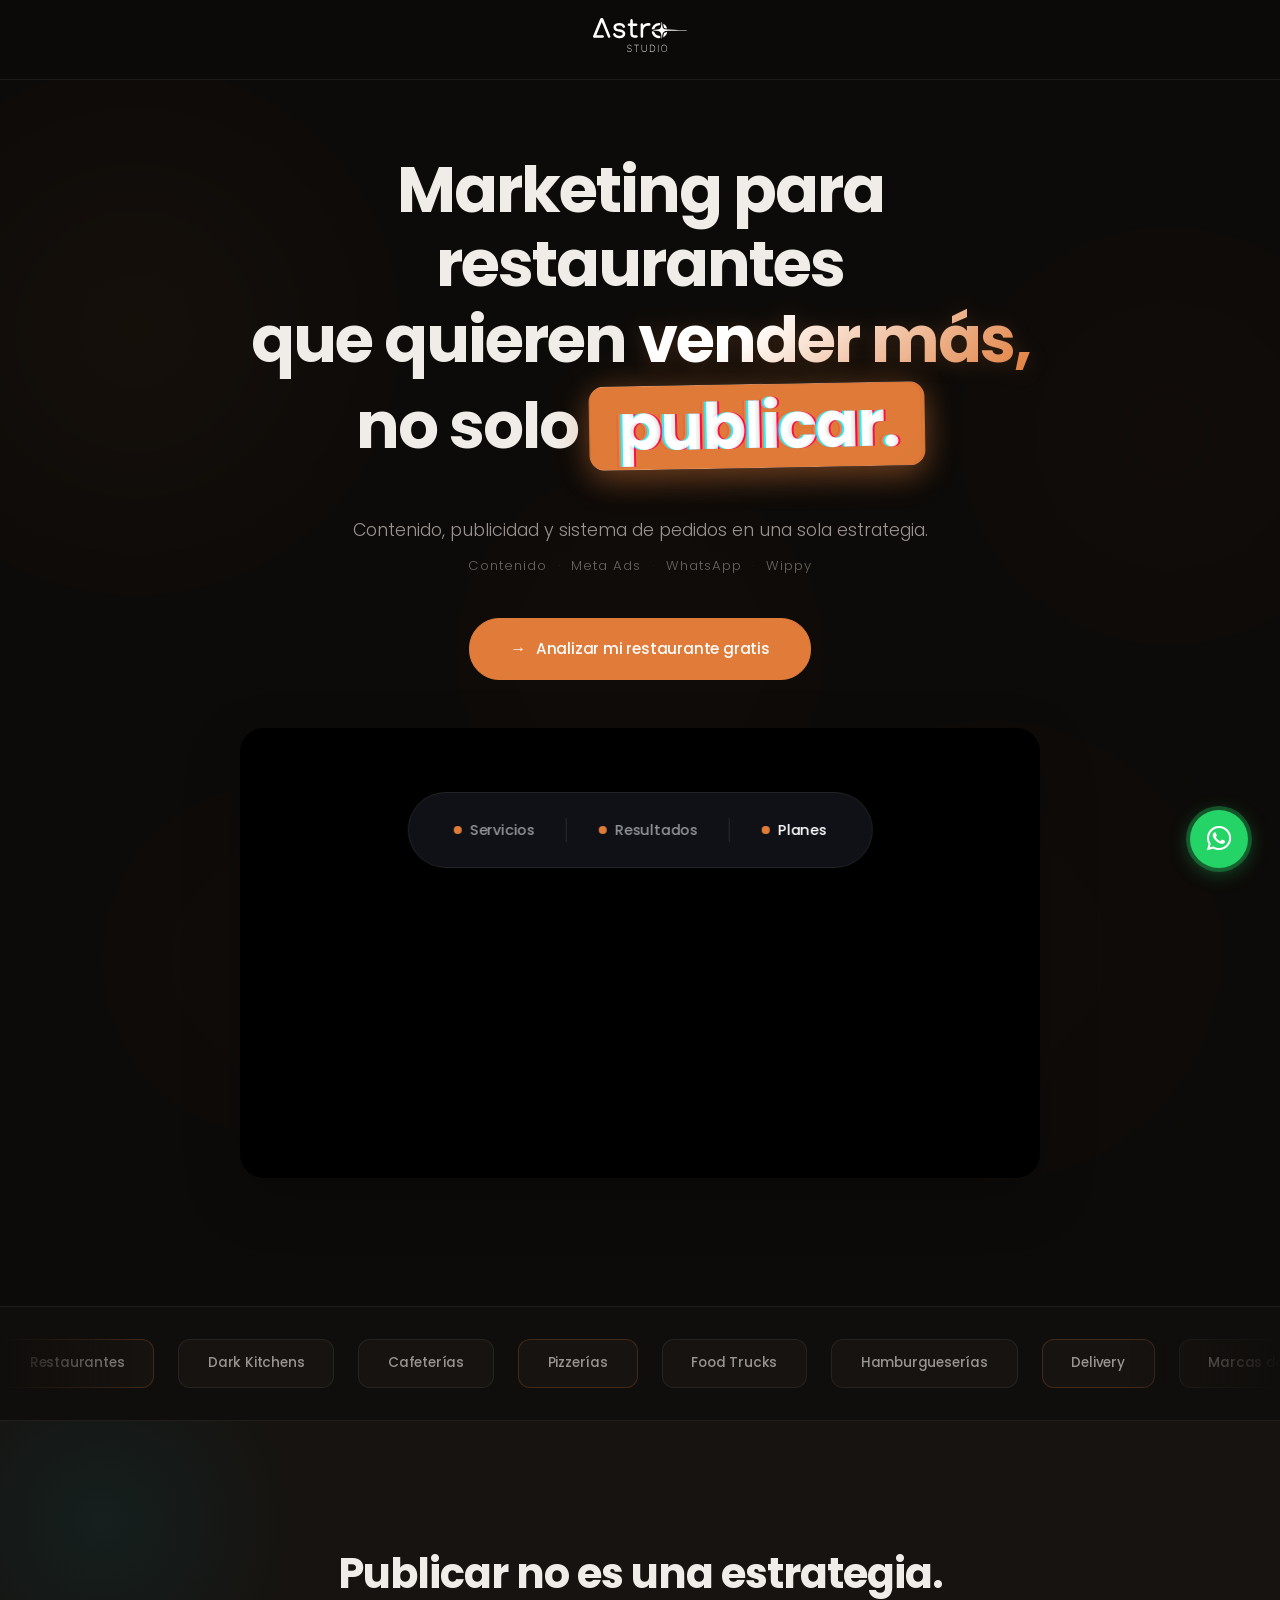
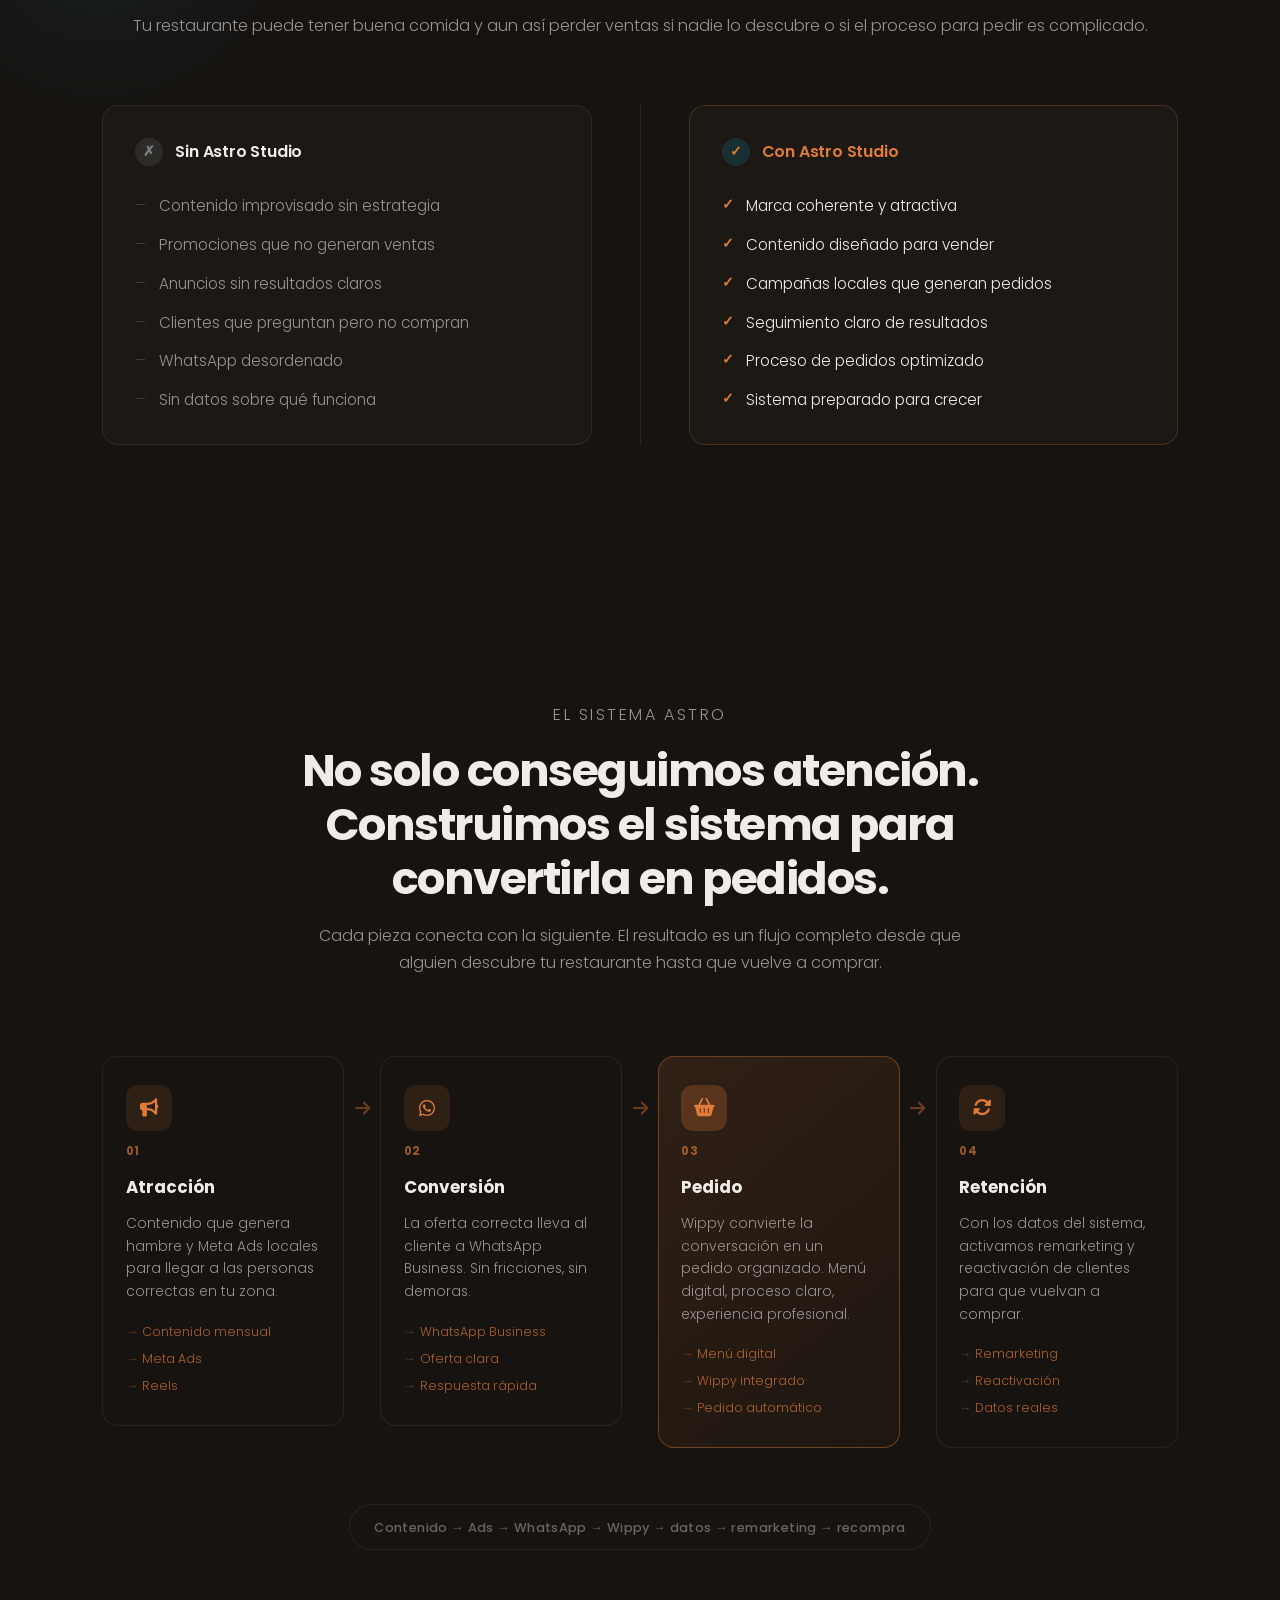
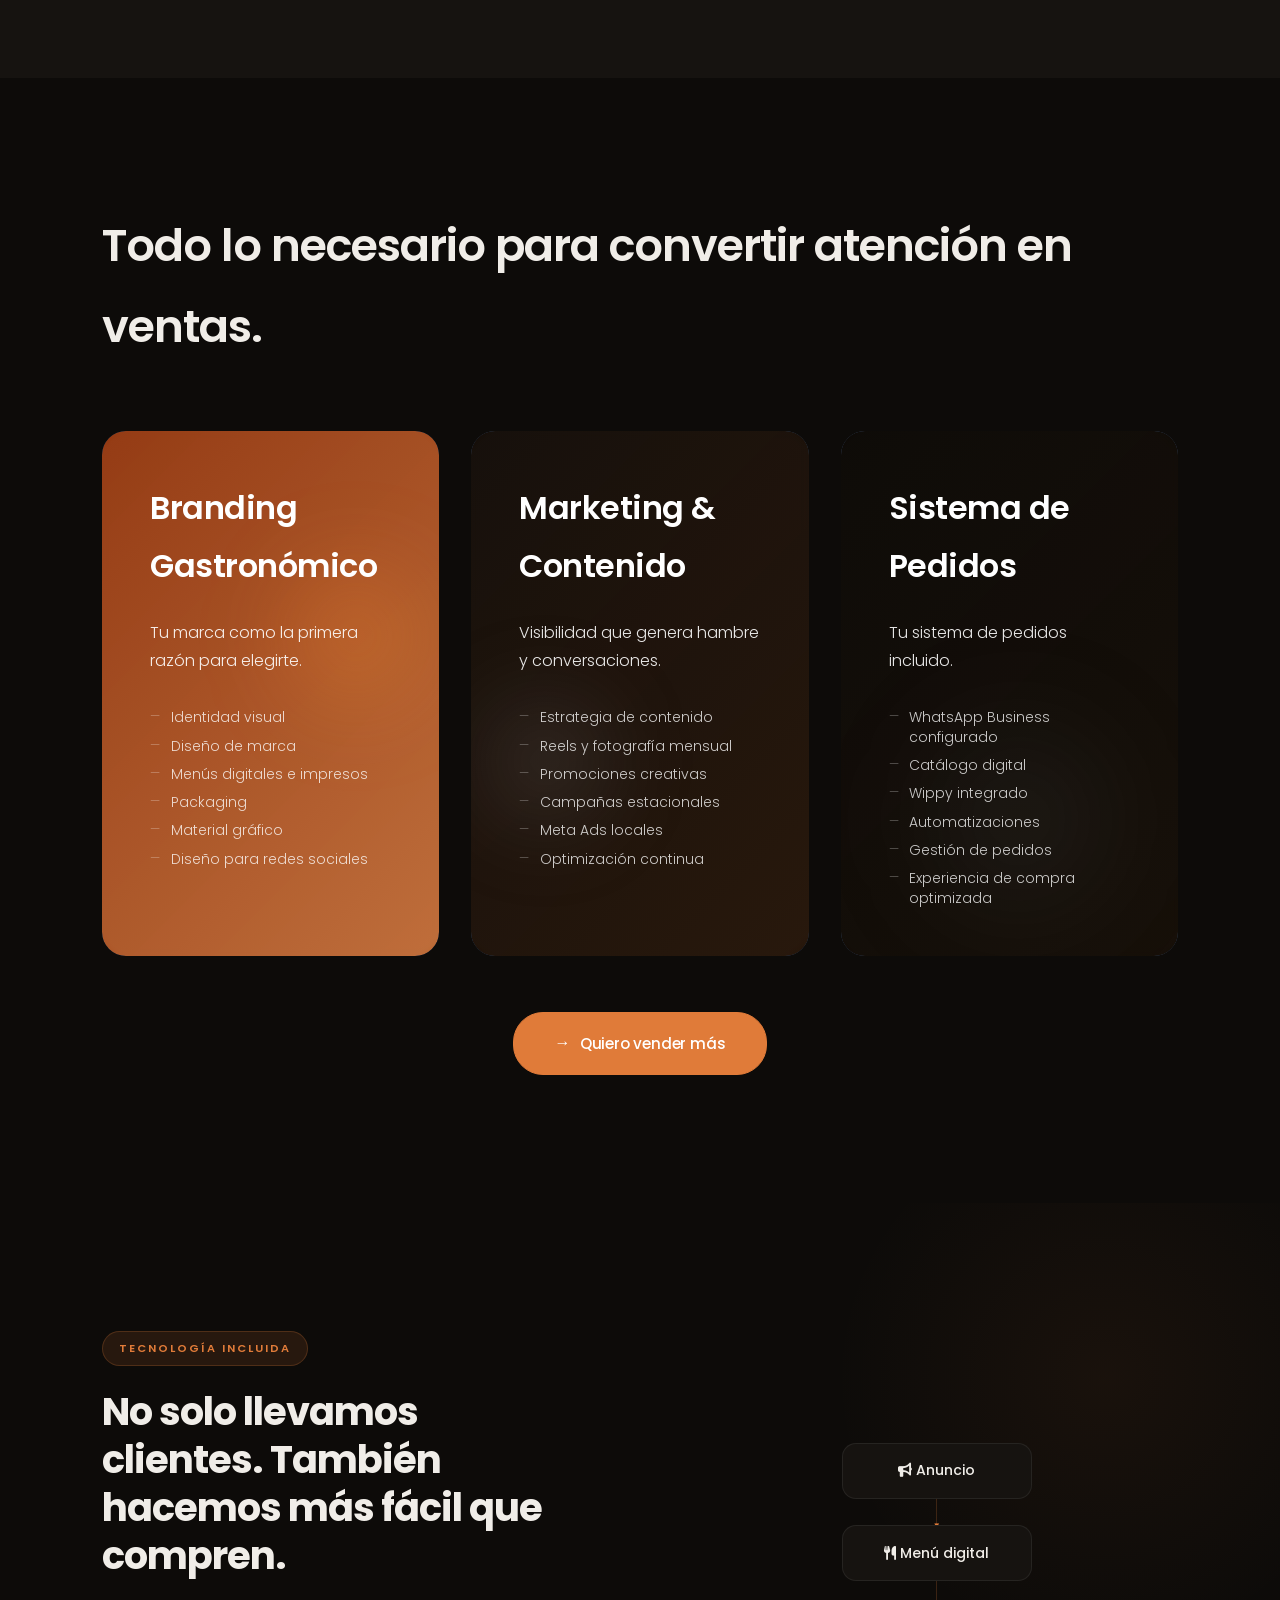
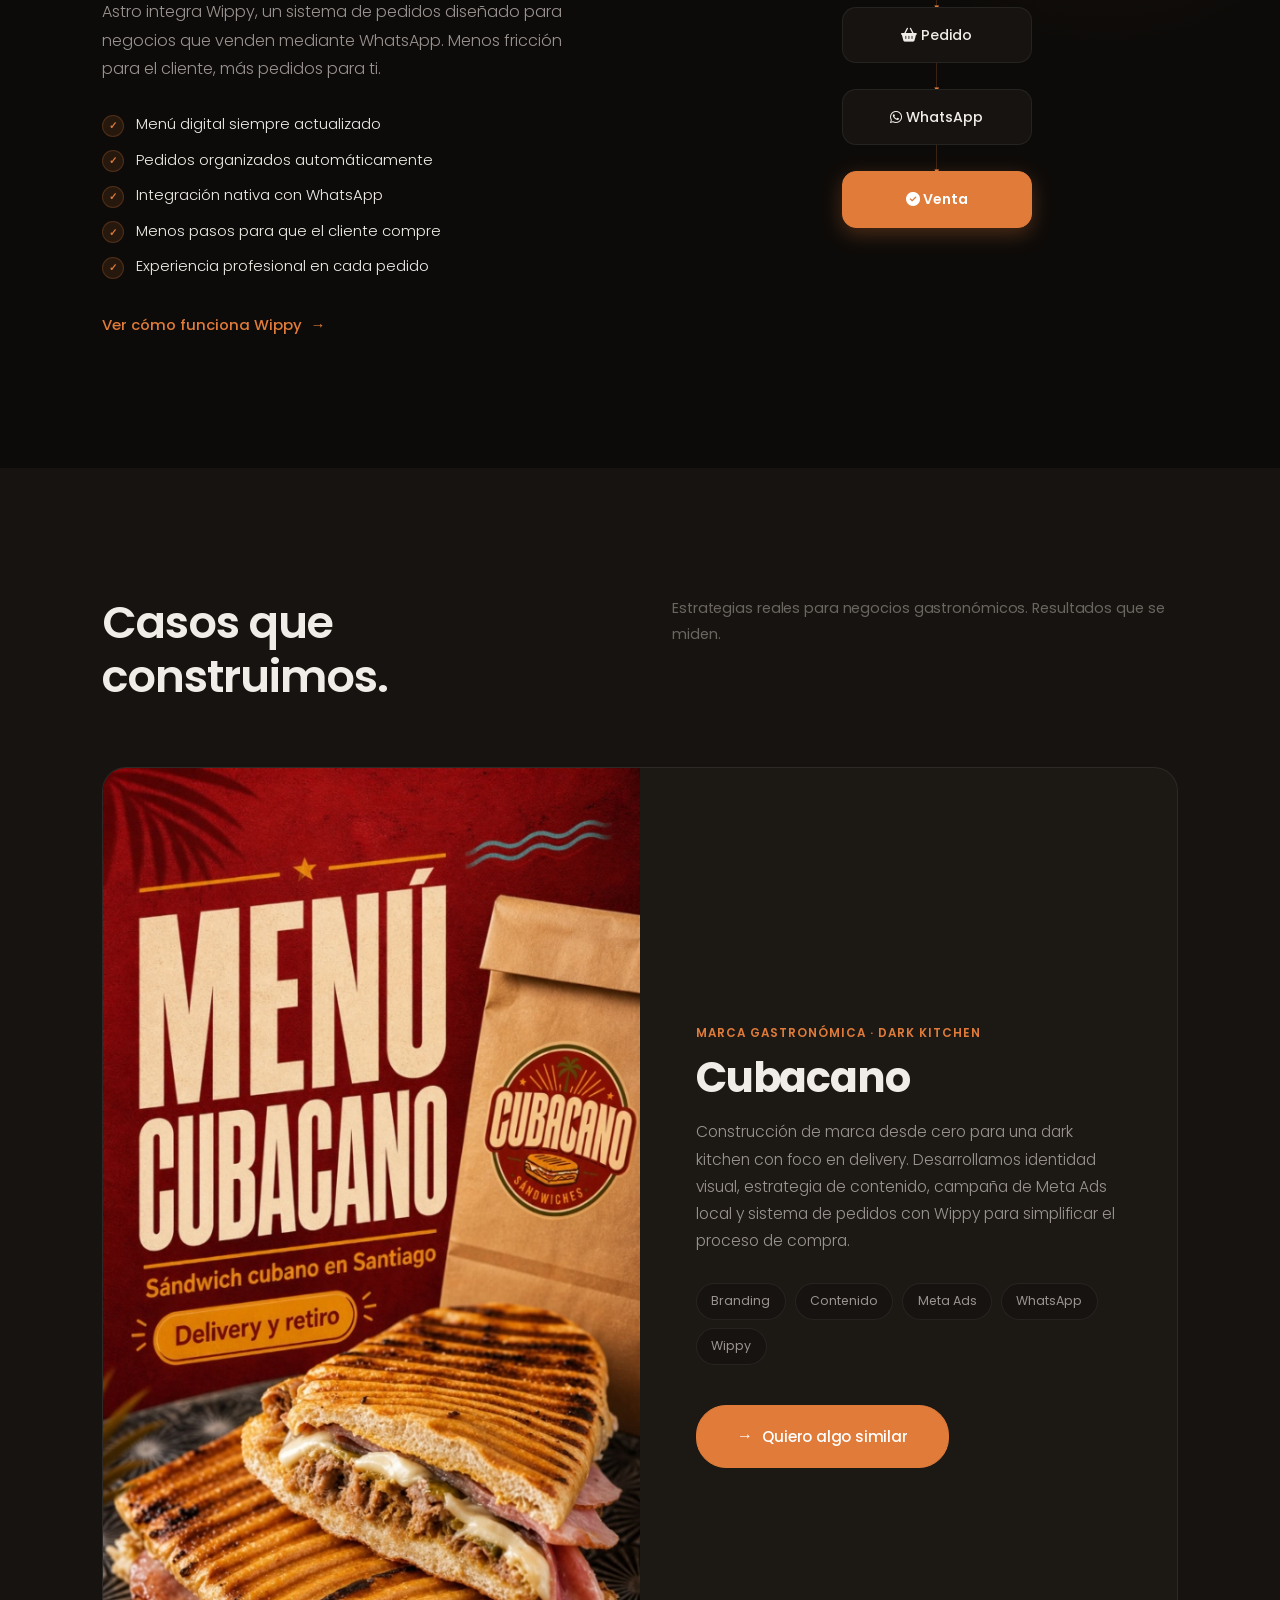
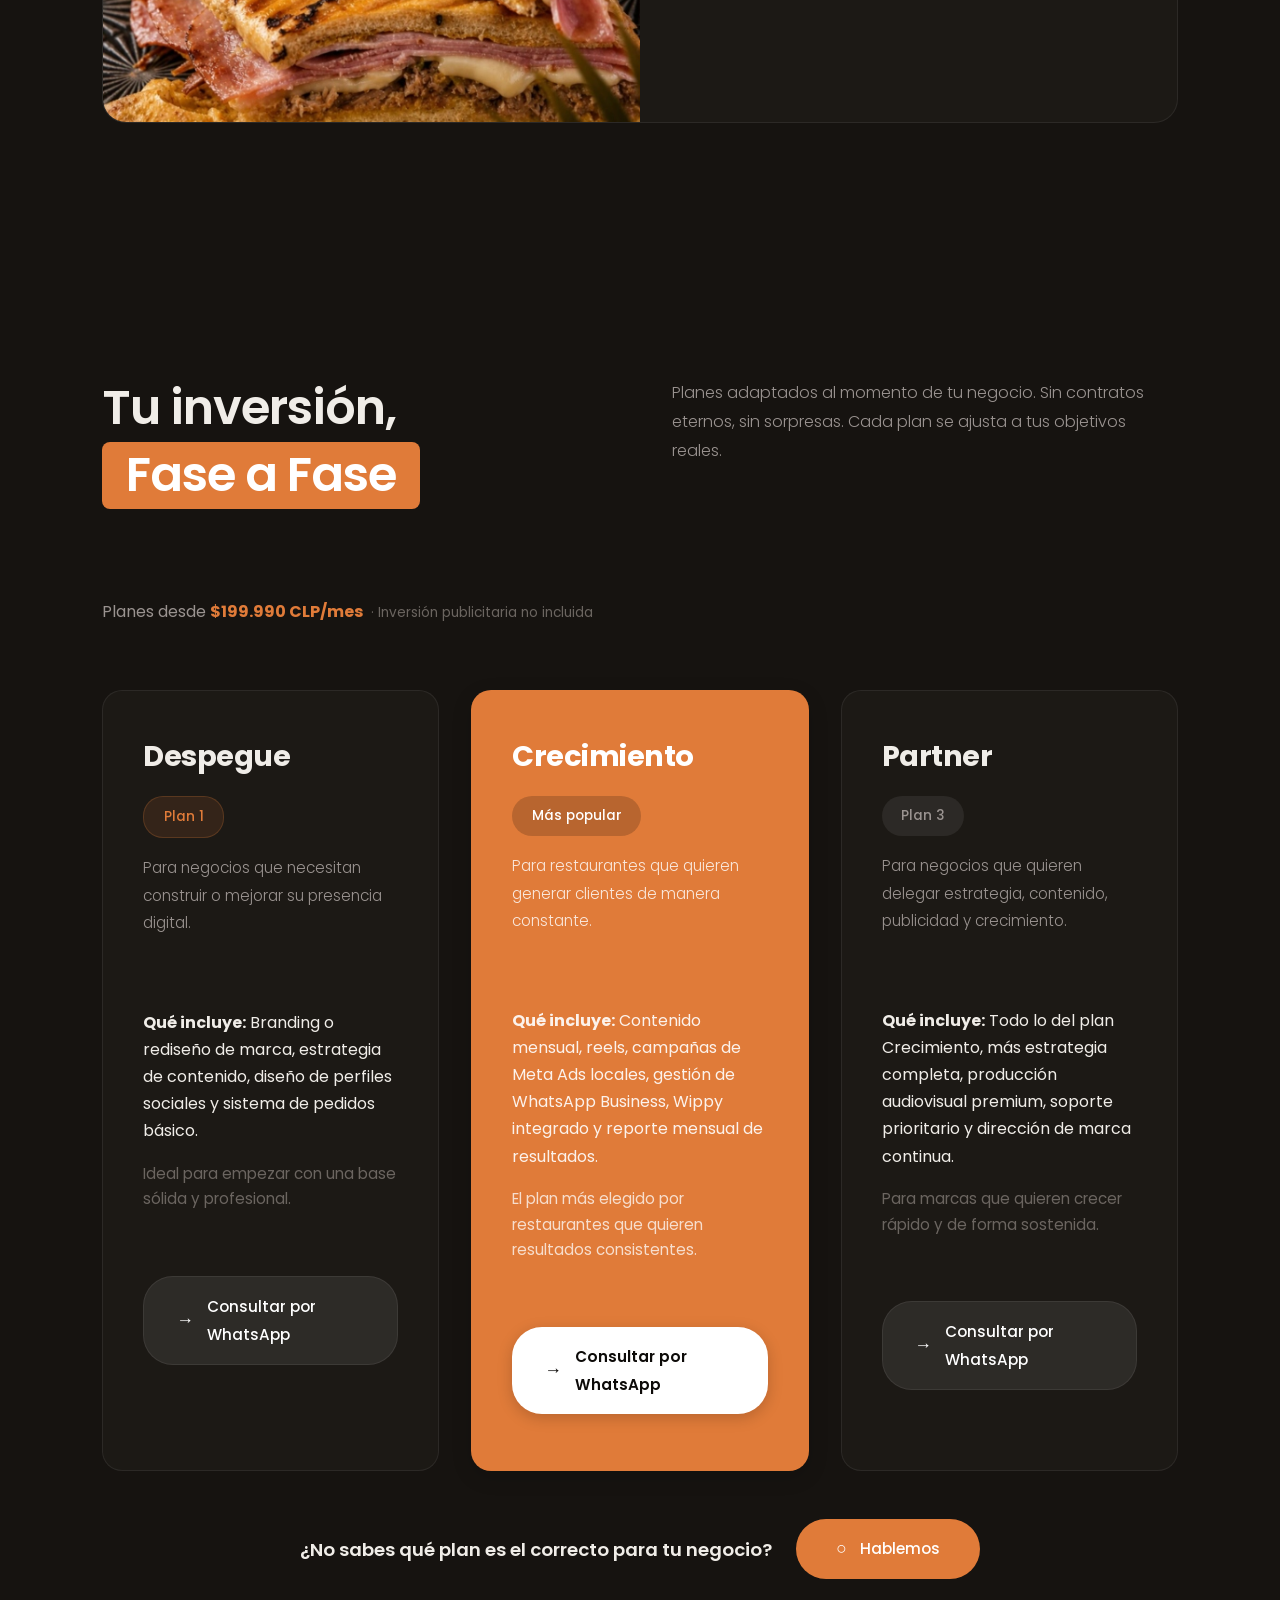
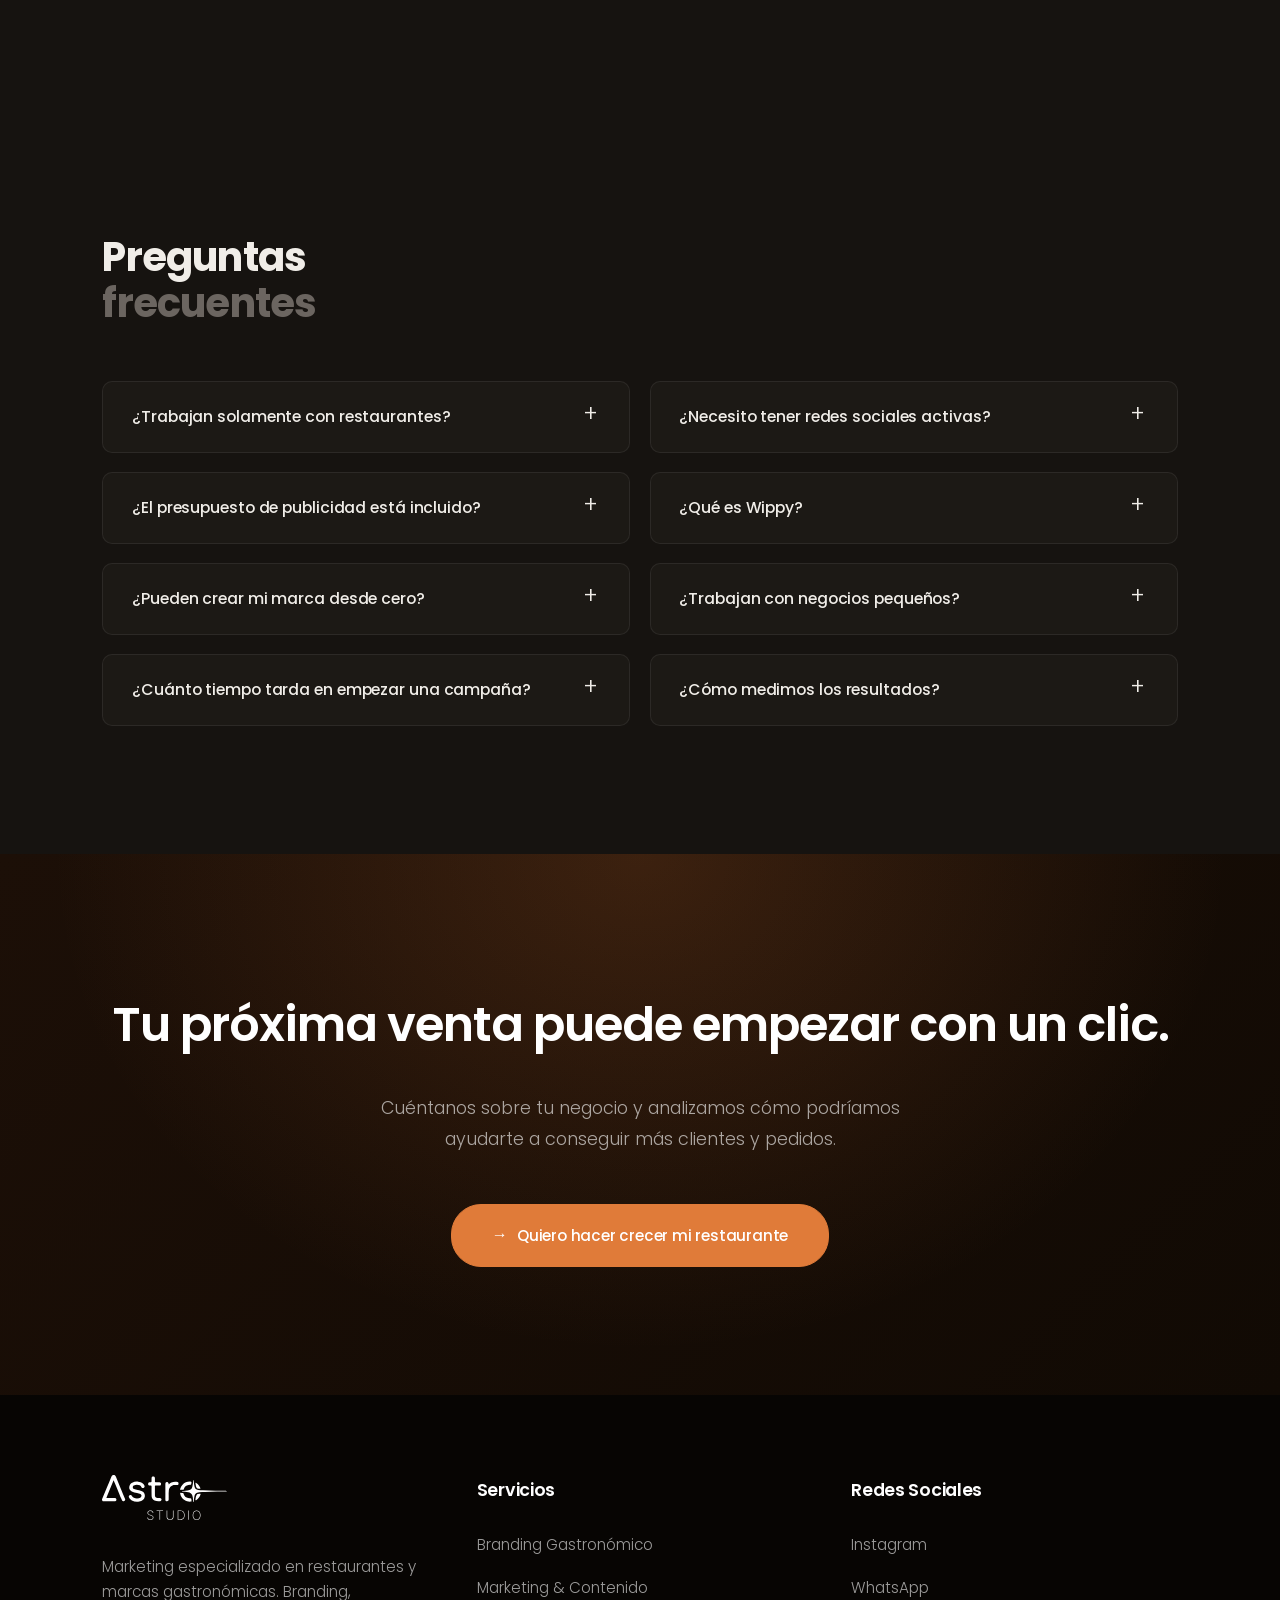
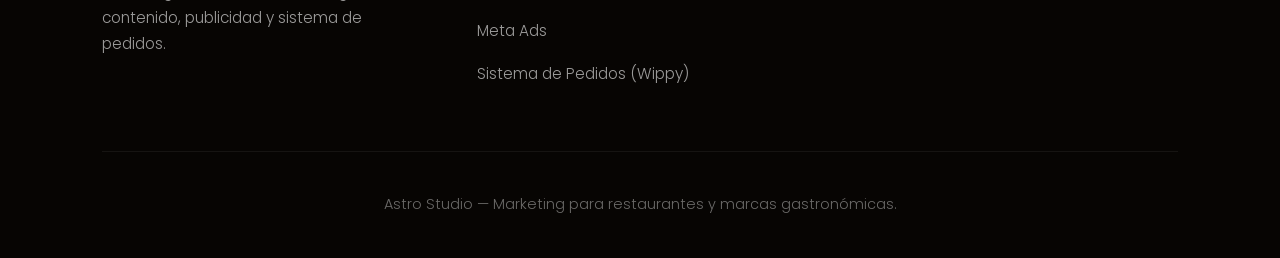
==== commit 994660f3: "Eliminar botón secundario 'Ver cómo funciona' del Hero" ====
--- a/index.html
+++ b/index.html
@@ -74,9 +74,6 @@
                     class="btn btn-primary" id="hero-cta-primary">
                     Analizar mi restaurante gratis
                 </a>
-                <a href="#como-trabajamos" class="btn btn-secondary" id="hero-cta-secondary">
-                    Ver cómo funciona
-                </a>
             </div>
             <!-- Hero visual: Video local (assets/img/video.mp4) -->
             <div class="hero-video-wrapper">
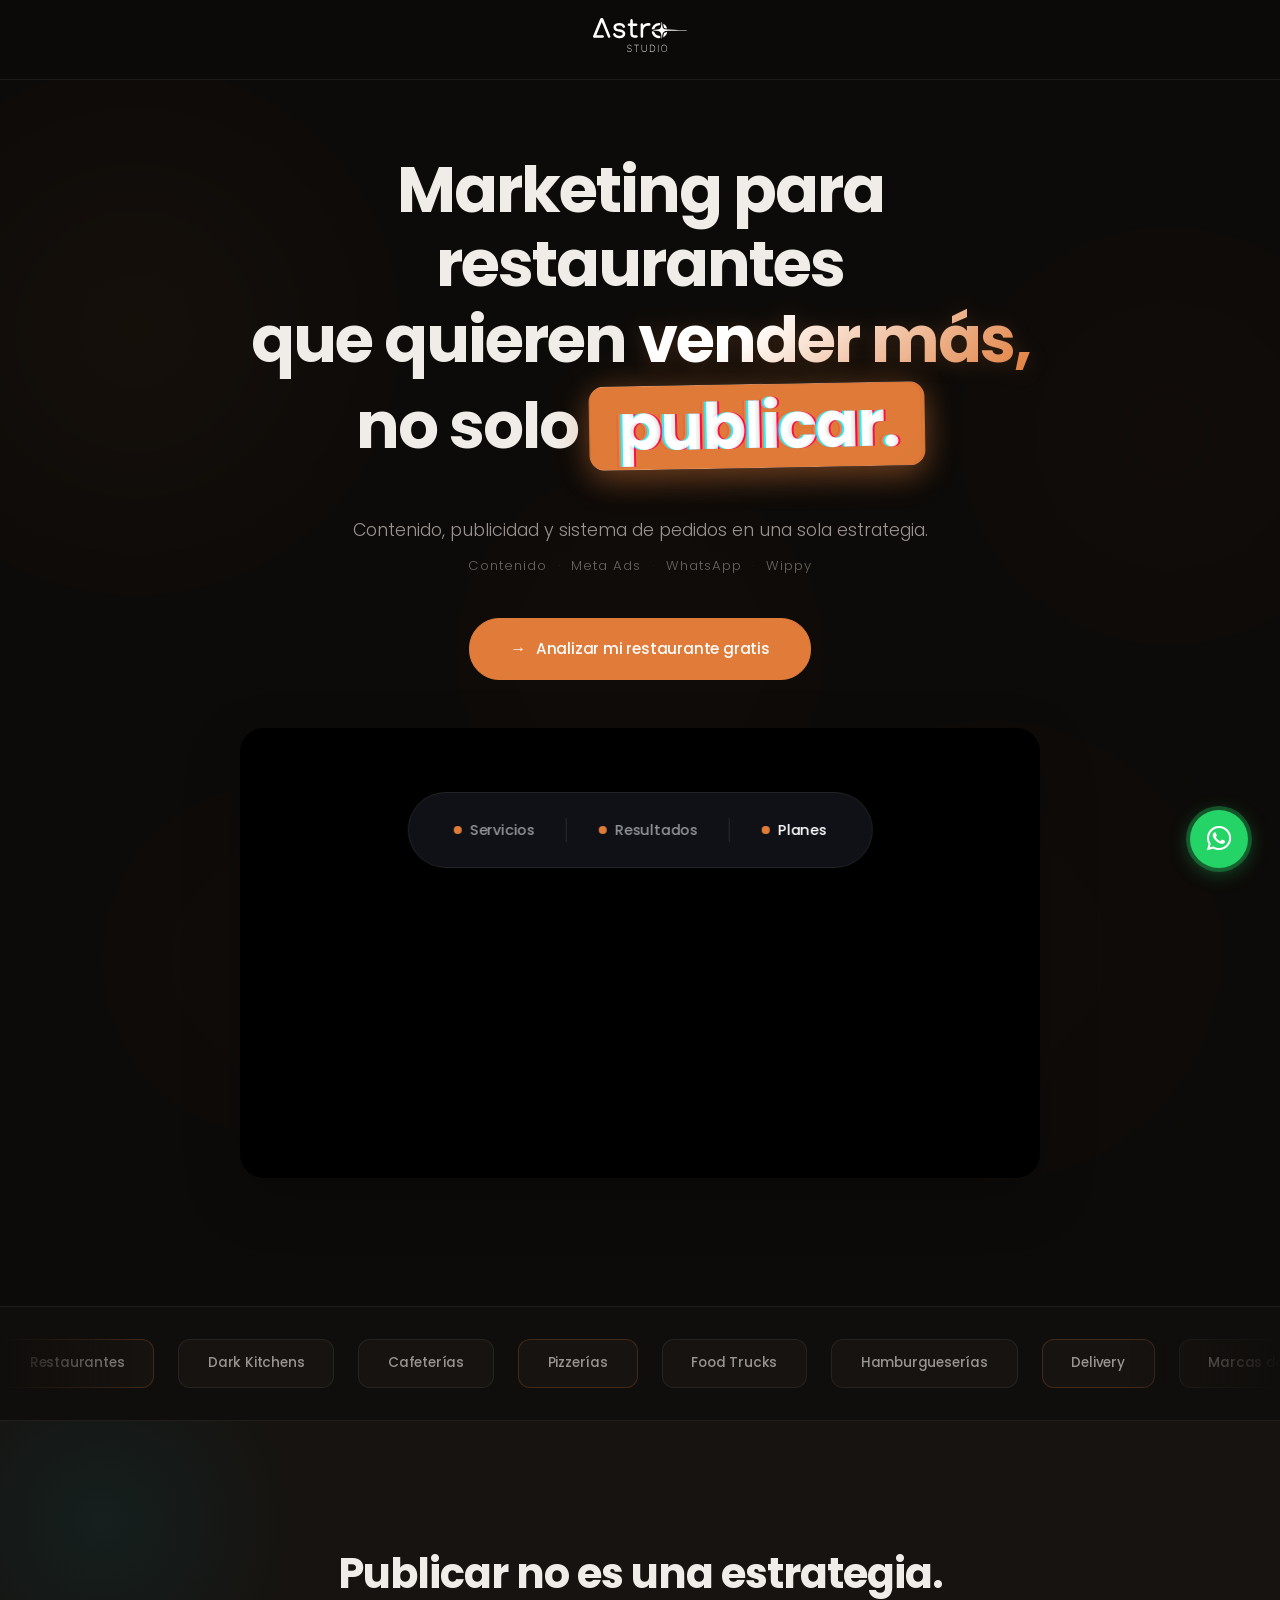
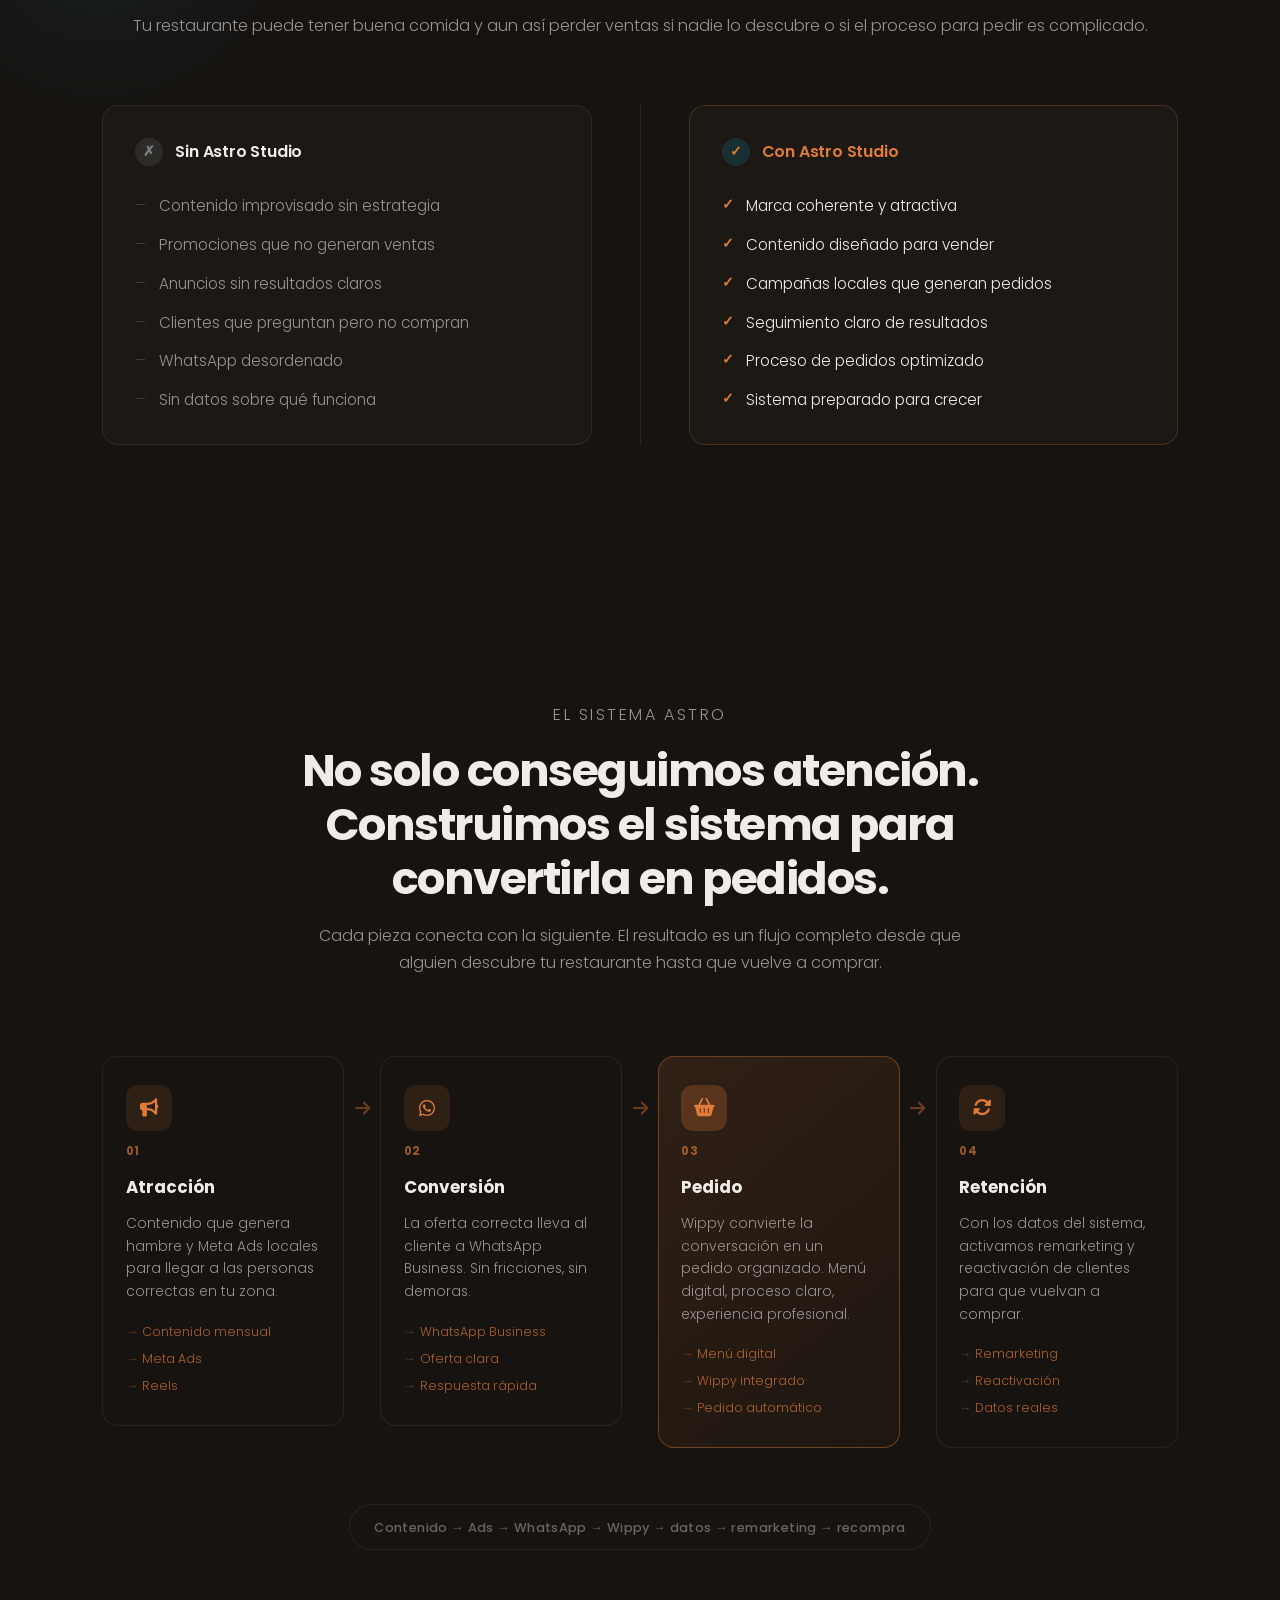
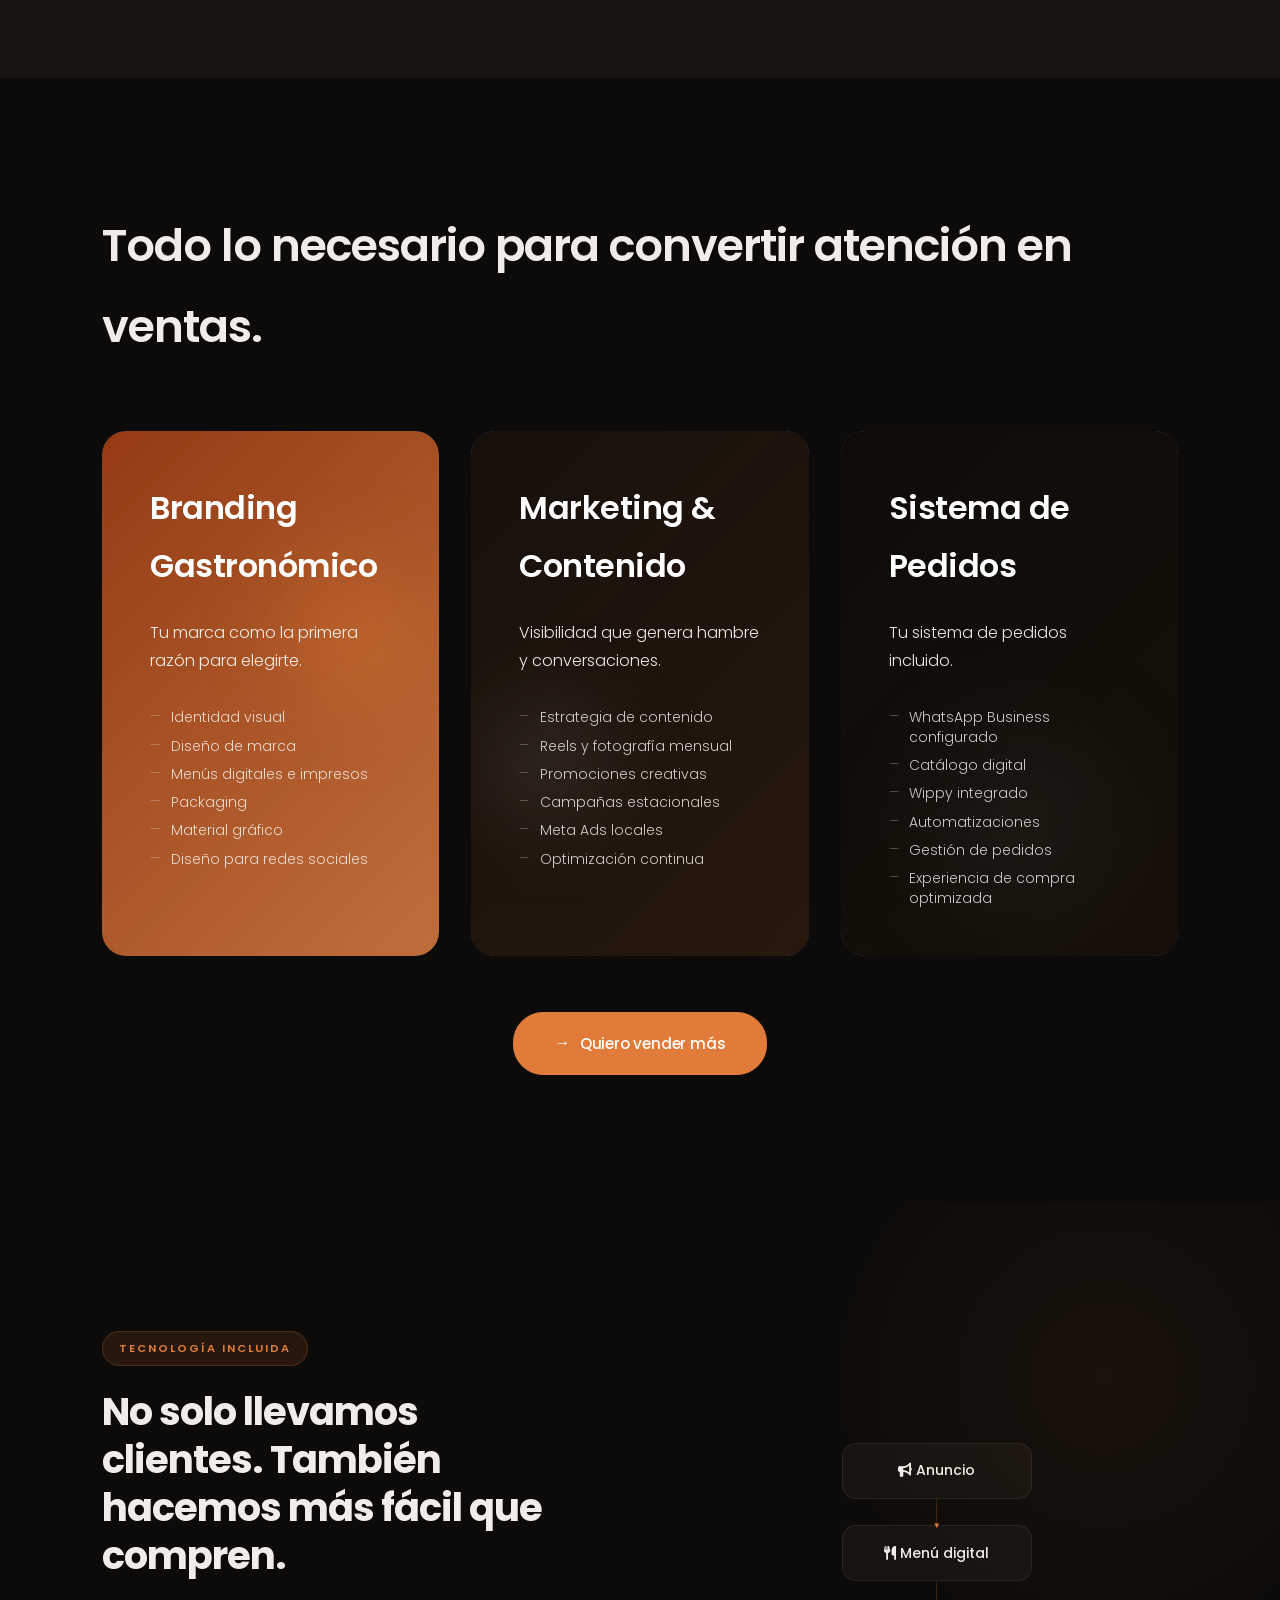
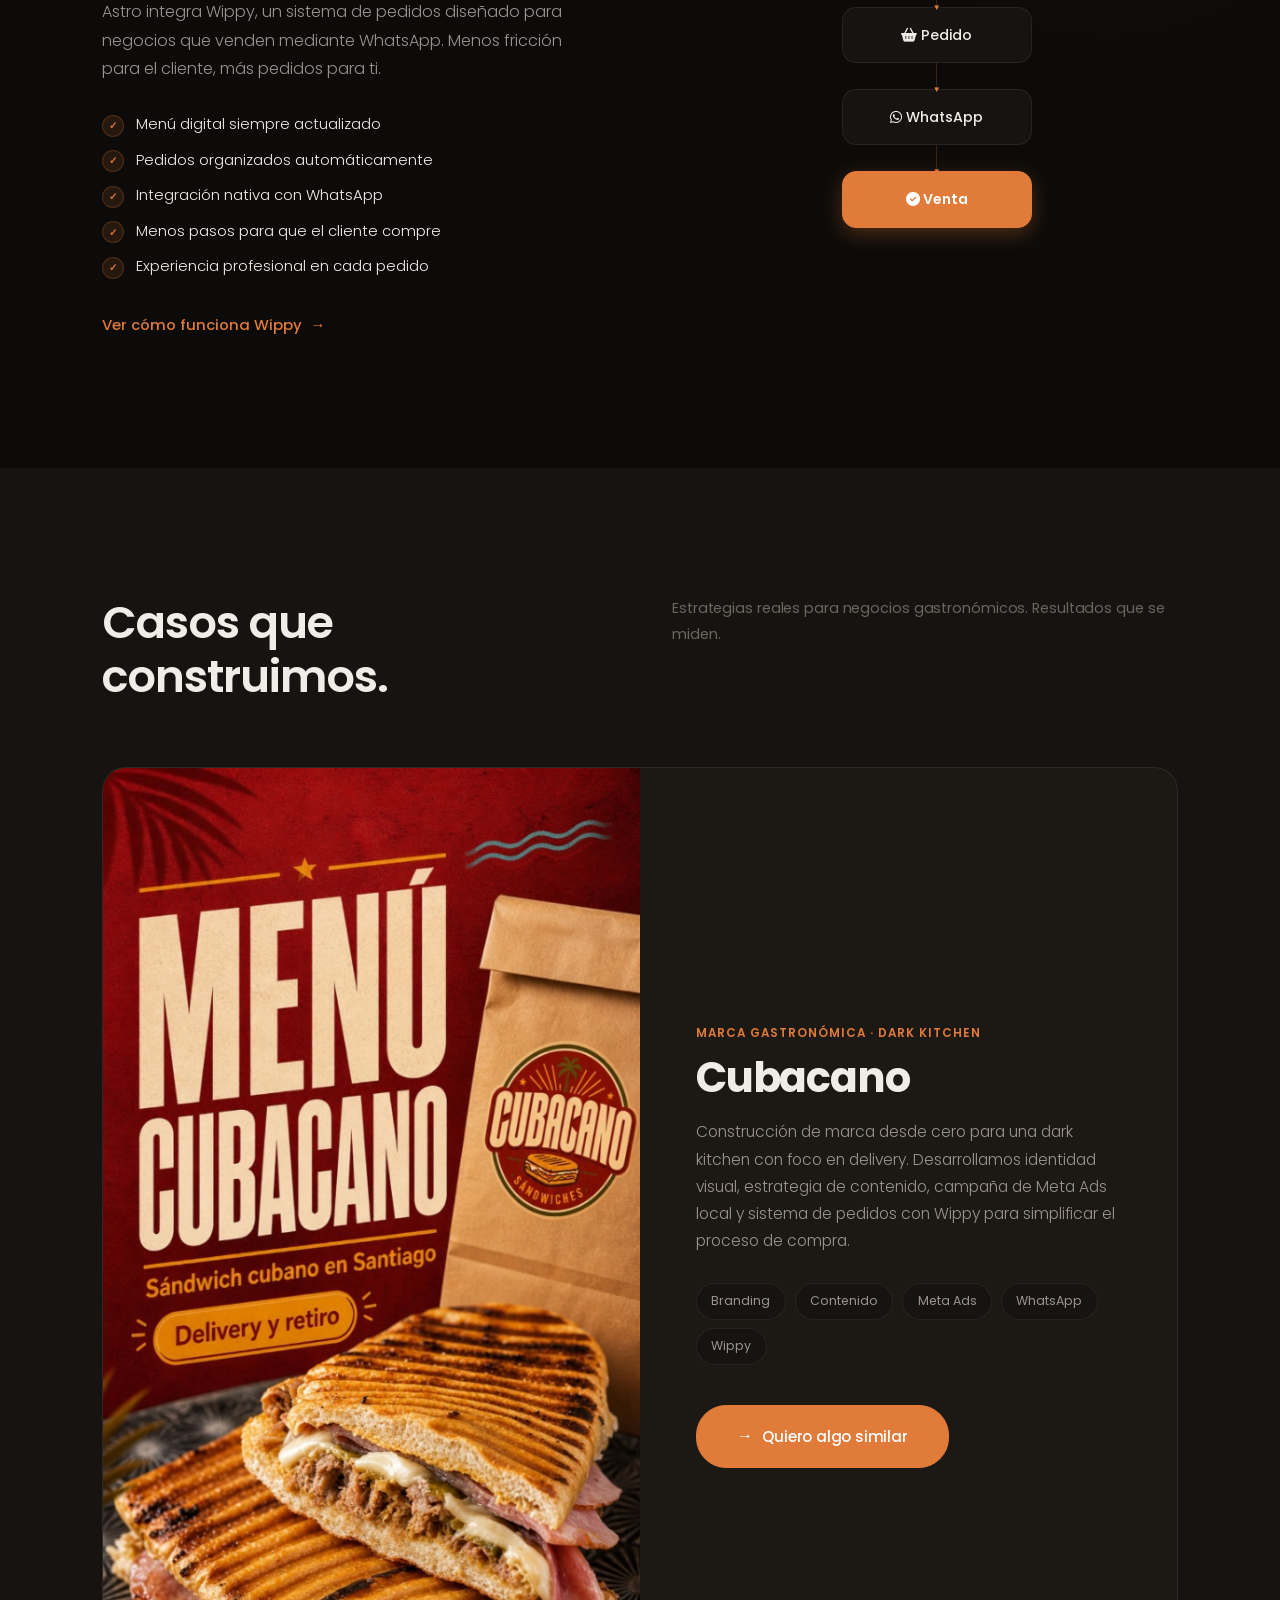
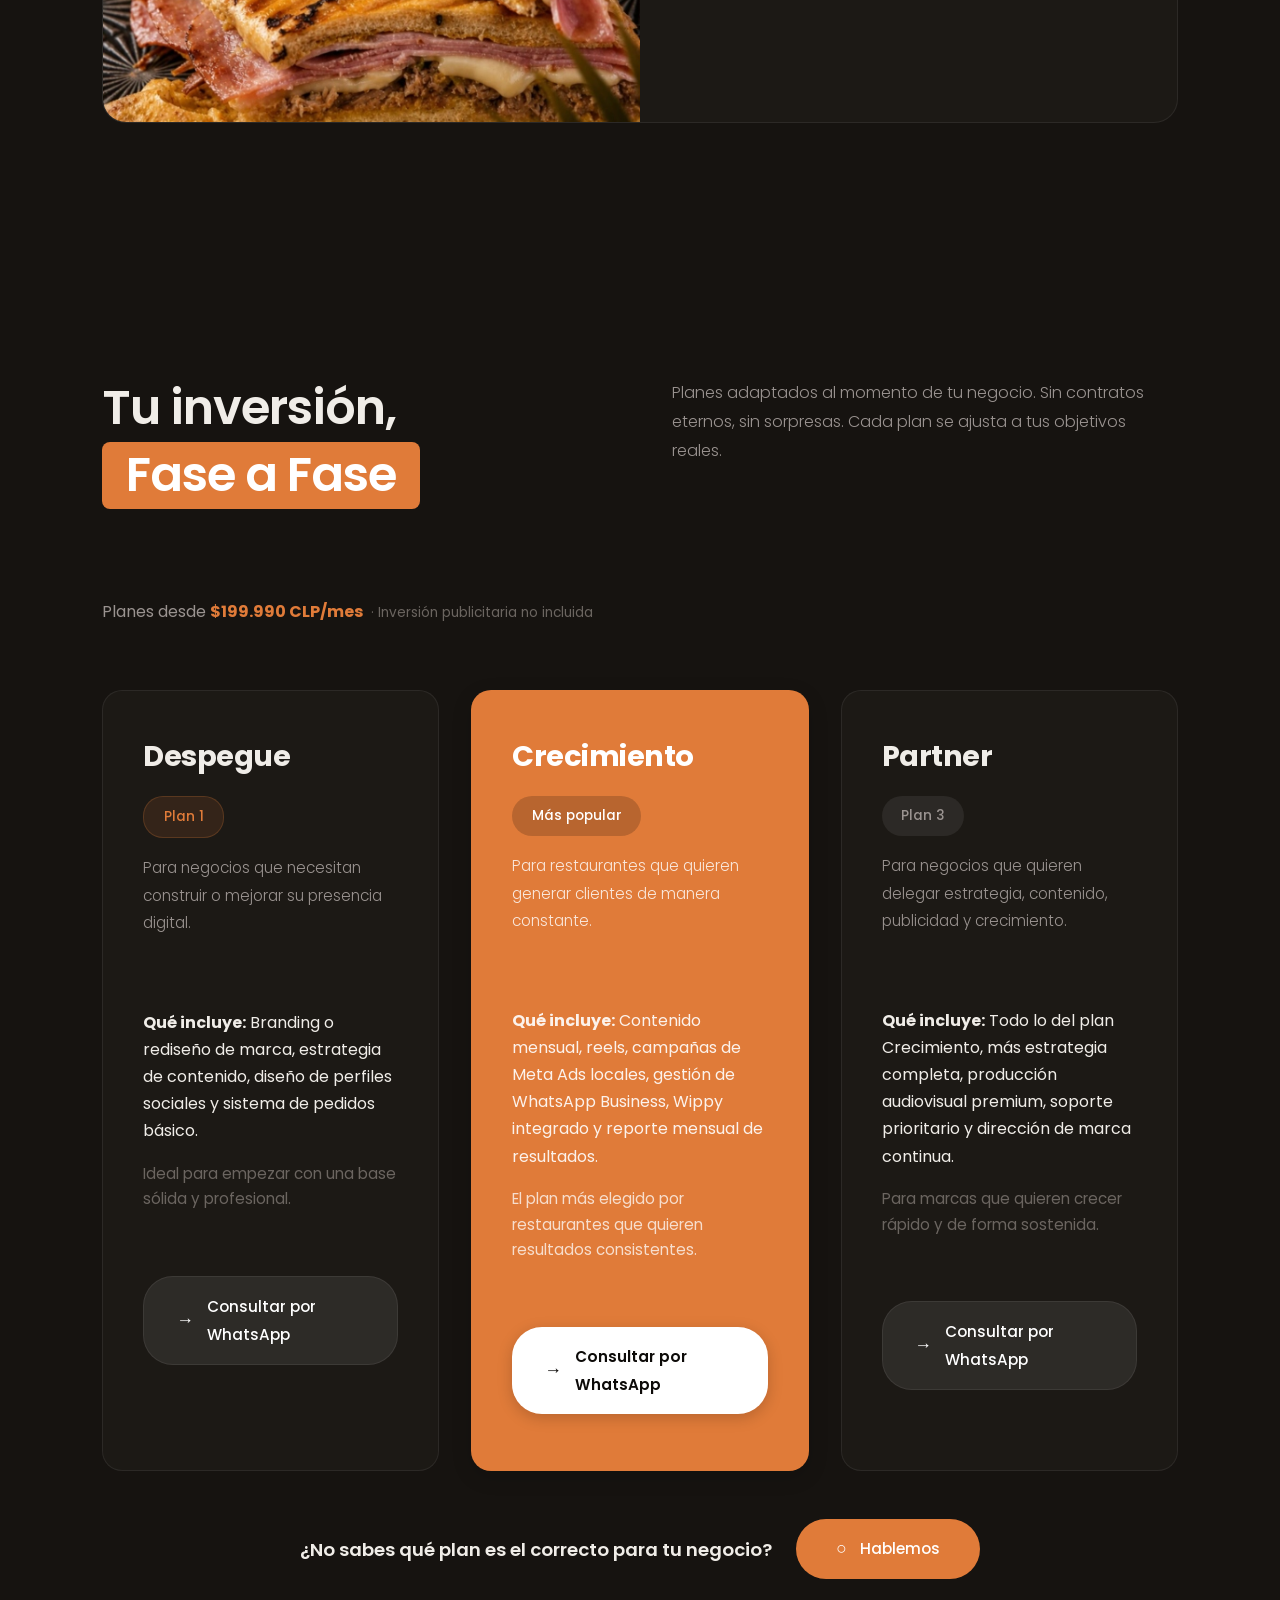
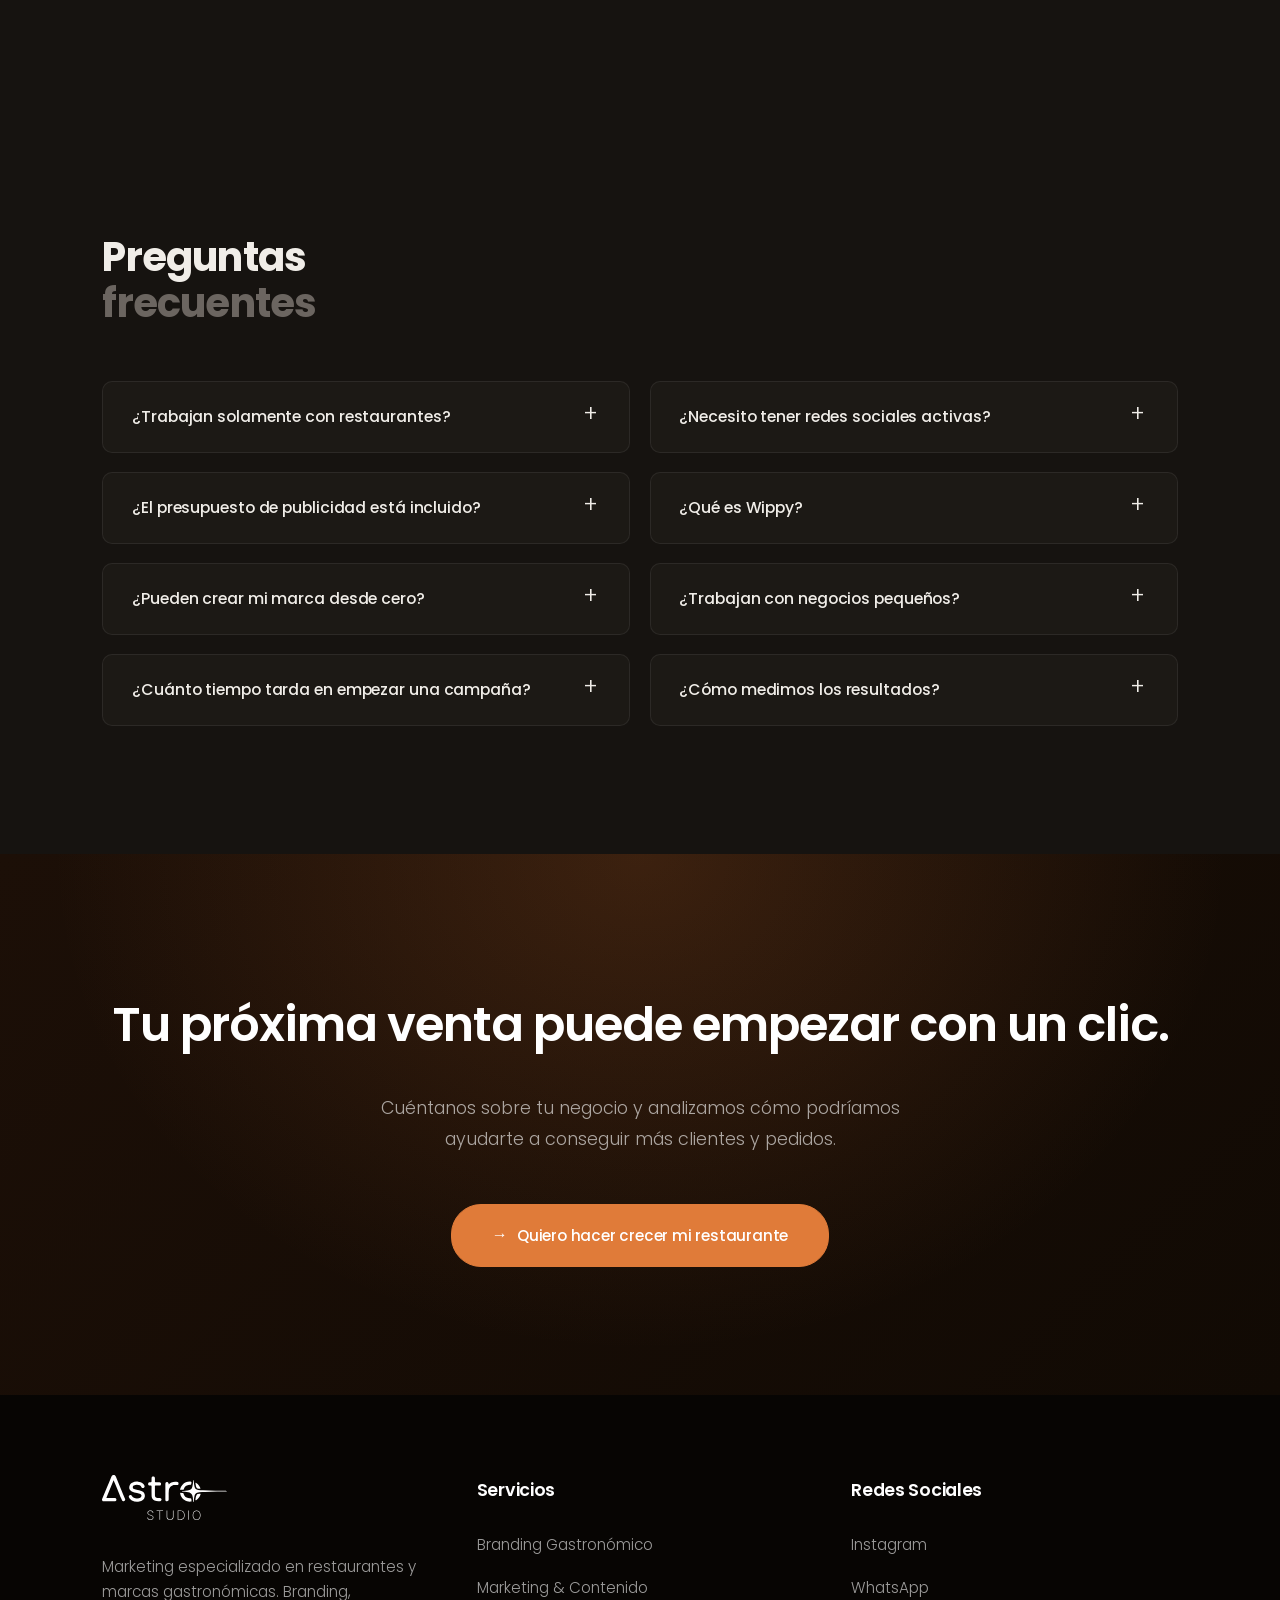
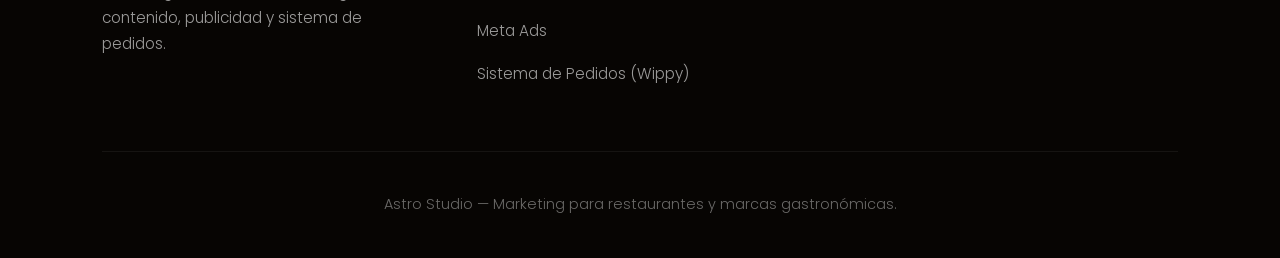
==== commit 3c5aa532: "Agregar animaciones de entrada escalonadas en todas las secciones" ====
--- a/index.html
+++ b/index.html
@@ -119,15 +119,15 @@
     </section>
 
     <!-- ============ PROBLEMA: Sin Astro / Con Astro ============ -->
-    <section class="problem-section">
+    <section class="problem-section" data-animate="fade-up">
         <div class="problem-container">
-            <div class="problem-header">
+            <div class="problem-header" data-animate="fade-up" data-delay="100">
                 <h2>Publicar no es una estrategia.</h2>
                 <p>Tu restaurante puede tener buena comida y aun así perder ventas si nadie lo descubre o si el proceso
                     para pedir es complicado.</p>
             </div>
             <div class="problem-grid">
-                <div class="problem-col problem-col--bad">
+                <div class="problem-col problem-col--bad" data-animate="fade-right" data-delay="200">
                     <div class="problem-col-label">
                         <span class="problem-icon">✗</span>
                         Sin Astro Studio
@@ -142,7 +142,7 @@
                     </ul>
                 </div>
                 <div class="problem-divider"></div>
-                <div class="problem-col problem-col--good">
+                <div class="problem-col problem-col--good" data-animate="fade-left" data-delay="300">
                     <div class="problem-col-label">
                         <span class="problem-icon problem-icon--good">✓</span>
                         Con Astro Studio
@@ -161,15 +161,15 @@
     </section>
 
     <!-- ============ SISTEMA ASTRO ============ -->
-    <section class="sistema-section" id="como-trabajamos">
-        <div class="sistema-header sistema-header-wrapper">
+    <section class="sistema-section" id="como-trabajamos" data-animate="fade-up">
+        <div class="sistema-header sistema-header-wrapper" data-animate="fade-up" data-delay="100">
             <p class="sistema-eyebrow">El Sistema Astro</p>
             <h2>No solo conseguimos atención.<br>Construimos el sistema para convertirla en pedidos.</h2>
             <p>Cada pieza conecta con la siguiente. El resultado es un flujo completo desde que alguien descubre tu restaurante hasta que vuelve a comprar.</p>
         </div>
         <div class="sistema-flow">
             <!-- Etapa 1: Atracción -->
-            <div class="sistema-stage">
+            <div class="sistema-stage" data-animate="fade-up" data-delay="100">
                 <div class="sistema-stage-icon"><i class="fa-solid fa-bullhorn"></i></div>
                 <div class="sistema-stage-num">01</div>
                 <h3 class="sistema-stage-title">Atracción</h3>
@@ -182,7 +182,7 @@
             </div>
             <div class="sistema-arrow"><i class="fa-solid fa-arrow-right"></i></div>
             <!-- Etapa 2: Conversión -->
-            <div class="sistema-stage">
+            <div class="sistema-stage" data-animate="fade-up" data-delay="200">
                 <div class="sistema-stage-icon"><i class="fa-brands fa-whatsapp"></i></div>
                 <div class="sistema-stage-num">02</div>
                 <h3 class="sistema-stage-title">Conversión</h3>
@@ -195,7 +195,7 @@
             </div>
             <div class="sistema-arrow"><i class="fa-solid fa-arrow-right"></i></div>
             <!-- Etapa 3: Pedido -->
-            <div class="sistema-stage sistema-stage--highlight">
+            <div class="sistema-stage sistema-stage--highlight" data-animate="fade-up" data-delay="300">
                 <div class="sistema-stage-icon"><i class="fa-solid fa-basket-shopping"></i></div>
                 <div class="sistema-stage-num">03</div>
                 <h3 class="sistema-stage-title">Pedido</h3>
@@ -208,7 +208,7 @@
             </div>
             <div class="sistema-arrow"><i class="fa-solid fa-arrow-right"></i></div>
             <!-- Etapa 4: Retención -->
-            <div class="sistema-stage">
+            <div class="sistema-stage" data-animate="fade-up" data-delay="400">
                 <div class="sistema-stage-icon"><i class="fa-solid fa-rotate"></i></div>
                 <div class="sistema-stage-num">04</div>
                 <h3 class="sistema-stage-title">Retención</h3>
@@ -226,13 +226,13 @@
     </section>
 
     <!-- ============ SERVICIOS ============ -->
-    <section class="services" id="servicios">
-        <div class="services-header">
+    <section class="services" id="servicios" data-animate="fade-up">
+        <div class="services-header" data-animate="fade-up" data-delay="100">
             <h2>Todo lo necesario para convertir atención en ventas.</h2>
         </div>
         <div class="services-grid-3">
             <!-- Branding -->
-            <div class="service-card branding">
+            <div class="service-card branding" data-animate="fade-up" data-delay="100">
                 <div class="service-content">
                     <h3>Branding Gastronómico</h3>
                     <p>Tu marca como la primera razón para elegirte.</p>
@@ -247,7 +247,7 @@
                 </div>
             </div>
             <!-- Marketing & Contenido -->
-            <div class="service-card uxui">
+            <div class="service-card uxui" data-animate="fade-up" data-delay="200">
                 <div class="service-content">
                     <h3>Marketing &amp; Contenido</h3>
                     <p>Visibilidad que genera hambre y conversaciones.</p>
@@ -262,7 +262,7 @@
                 </div>
             </div>
             <!-- Sistema de Pedidos -->
-            <div class="service-card development">
+            <div class="service-card development" data-animate="fade-up" data-delay="300">
                 <div class="service-content">
                     <h3>Sistema de Pedidos</h3>
                     <p>Tu sistema de pedidos incluido.</p>
@@ -286,9 +286,9 @@
     </section>
 
     <!-- ============ WIPPY ============ -->
-    <section class="wippy-section" id="wippy">
+    <section class="wippy-section" id="wippy" data-animate="fade-up">
         <div class="wippy-inner">
-            <div class="wippy-content">
+            <div class="wippy-content" data-animate="fade-right" data-delay="100">
                 <span class="eyebrow">Tecnología Incluida</span>
                 <h2>No solo llevamos clientes. También hacemos más fácil que compren.</h2>
                 <p>Astro integra Wippy, un sistema de pedidos diseñado para negocios que venden mediante WhatsApp. Menos
@@ -306,7 +306,7 @@
                 </a>
             </div>
             <!-- Flujo visual Wippy -->
-            <div class="wippy-flow">
+            <div class="wippy-flow" data-animate="fade-left" data-delay="200">
                 <div class="wippy-flow-step">
                     <div class="wippy-flow-bubble"><i class="fa-solid fa-bullhorn"></i> Anuncio</div>
                 </div>
@@ -331,15 +331,15 @@
     </section>
 
     <!-- ============ RESULTADOS ============ -->
-    <section class="portfolio" id="resultados">
-        <div class="portfolio-header">
+    <section class="portfolio" id="resultados" data-animate="fade-up">
+        <div class="portfolio-header" data-animate="fade-up" data-delay="100">
             <h2>Casos que construimos.</h2>
             <p class="portfolio-description">Estrategias reales para negocios gastronómicos. Resultados que se miden.
             </p>
         </div>
 
         <!-- Caso Cubacano -->
-        <div class="resultado-card">
+        <div class="resultado-card" data-animate="fade-up" data-delay="200">
             <div class="resultado-visual">
                 <img src="assets/img/portfolio/cubacano.jpg" alt="Cubacano — Sándwich cubano en Santiago" loading="lazy">
             </div>
@@ -380,8 +380,8 @@
     </section>
 
     <!-- ============ PLANES ============ -->
-    <section class="pricing" id="planes">
-        <div class="pricing-header">
+    <section class="pricing" id="planes" data-animate="fade-up">
+        <div class="pricing-header" data-animate="fade-up" data-delay="100">
             <div class="pricing-title-wrapper">
                 <h2>Tu inversión,</h2>
                 <h2><span class="highlight-box">Fase a Fase</span></h2>
@@ -395,7 +395,7 @@
 
         <div class="pricing-cards">
             <!-- Despegue -->
-            <div class="pricing-card">
+            <div class="pricing-card" data-animate="fade-up" data-delay="100">
                 <div class="pricing-card-header">
                     <h3>Despegue</h3>
                     <span class="pricing-badge">Plan 1</span>
@@ -414,7 +414,7 @@
             </div>
 
             <!-- Crecimiento (featured) -->
-            <div class="pricing-card featured">
+            <div class="pricing-card featured" data-animate="zoom-in" data-delay="200">
                 <div class="pricing-card-header">
                     <h3>Crecimiento</h3>
                     <span class="pricing-badge">Más popular</span>
@@ -433,7 +433,7 @@
             </div>
 
             <!-- Partner -->
-            <div class="pricing-card">
+            <div class="pricing-card" data-animate="fade-up" data-delay="300">
                 <div class="pricing-card-header">
                     <h3>Partner</h3>
                     <span class="pricing-badge">Plan 3</span>
@@ -463,9 +463,9 @@
     </section>
 
     <!-- ============ FAQ ============ -->
-    <section class="faq" id="faq">
+    <section class="faq" id="faq" data-animate="fade-up">
         <div class="faq-container">
-            <div class="faq-title">
+            <div class="faq-title" data-animate="fade-up" data-delay="100">
                 <h2>Preguntas</h2>
                 <div class="subtitle">frecuentes</div>
             </div>
@@ -562,7 +562,7 @@
     </section>
 
     <!-- ============ CTA FINAL ============ -->
-    <section class="cta-final">
+    <section class="cta-final" data-animate="zoom-in">
         <h2>Tu próxima venta puede empezar con un clic.</h2>
         <p>Cuéntanos sobre tu negocio y analizamos cómo podríamos ayudarte a conseguir más clientes y pedidos.</p>
         <a href="https://wa.me/56951786715?text=Hola+Astro+Studio+%F0%9F%91%8B%2C+quiero+hacer+crecer+mi+restaurante.+%C2%BFPodemos+hablar%3F"
@@ -630,26 +630,60 @@
             }, { passive: true });
         }
 
-        // Scroll animations via IntersectionObserver
-        const observerOptions = {
-            threshold: 0.1,
-            rootMargin: '0px 0px -50px 0px'
-        };
-        const observer = new IntersectionObserver(function (entries) {
-            entries.forEach(function (entry) {
-                if (entry.isIntersecting) {
-                    entry.target.style.opacity = '1';
-                    entry.target.style.transform = 'translateY(0)';
-                }
+        // ============================================
+        // SISTEMA DE ANIMACIONES DE ENTRADA (scroll)
+        // ============================================
+        (function () {
+            var EASING = 'cubic-bezier(0.22, 1, 0.36, 1)';
+            var DURATION = '0.7s';
+
+            var transforms = {
+                'fade-up':    'translateY(48px)',
+                'fade-down':  'translateY(-48px)',
+                'fade-left':  'translateX(60px)',
+                'fade-right': 'translateX(-60px)',
+                'zoom-in':    'scale(0.88)',
+                'zoom-out':   'scale(1.1)'
+            };
+
+            function initEl(el) {
+                var type  = el.getAttribute('data-animate') || 'fade-up';
+                var delay = el.getAttribute('data-delay') || '0';
+                el.style.opacity    = '0';
+                el.style.transform  = transforms[type] || transforms['fade-up'];
+                el.style.transition = 'opacity ' + DURATION + ' ' + EASING + ', transform ' + DURATION + ' ' + EASING;
+                el.style.transitionDelay = delay + 'ms';
+                el.dataset.animateReady = '1';
+            }
+
+            function revealEl(el) {
+                el.style.opacity   = '1';
+                el.style.transform = 'none';
+            }
+
+            var observer = new IntersectionObserver(function (entries) {
+                entries.forEach(function (entry) {
+                    if (entry.isIntersecting && entry.target.dataset.animateReady) {
+                        revealEl(entry.target);
+                        observer.unobserve(entry.target);
+                    }
+                });
+            }, { threshold: 0.08, rootMargin: '0px 0px -40px 0px' });
+
+            // Elementos con data-animate en el HTML
+            document.querySelectorAll('[data-animate]').forEach(function (el) {
+                initEl(el);
+                observer.observe(el);
             });
-        }, observerOptions);
-
-        document.querySelectorAll('.service-card, .pricing-card, .resultado-card, .sistema-step, .wippy-flow-step, .faq-item').forEach(function (el) {
-            el.style.opacity = '0';
-            el.style.transform = 'translateY(30px)';
-            el.style.transition = 'opacity 0.6s ease, transform 0.6s ease';
-            observer.observe(el);
-        });
+
+            // FAQ items escalonados automáticamente
+            document.querySelectorAll('.faq-item').forEach(function (el, i) {
+                el.setAttribute('data-animate', 'fade-up');
+                el.setAttribute('data-delay', i * 80);
+                initEl(el);
+                observer.observe(el);
+            });
+        })();
 
         // FAQ Accordion
         document.querySelectorAll('.faq-item').forEach(function (item) {
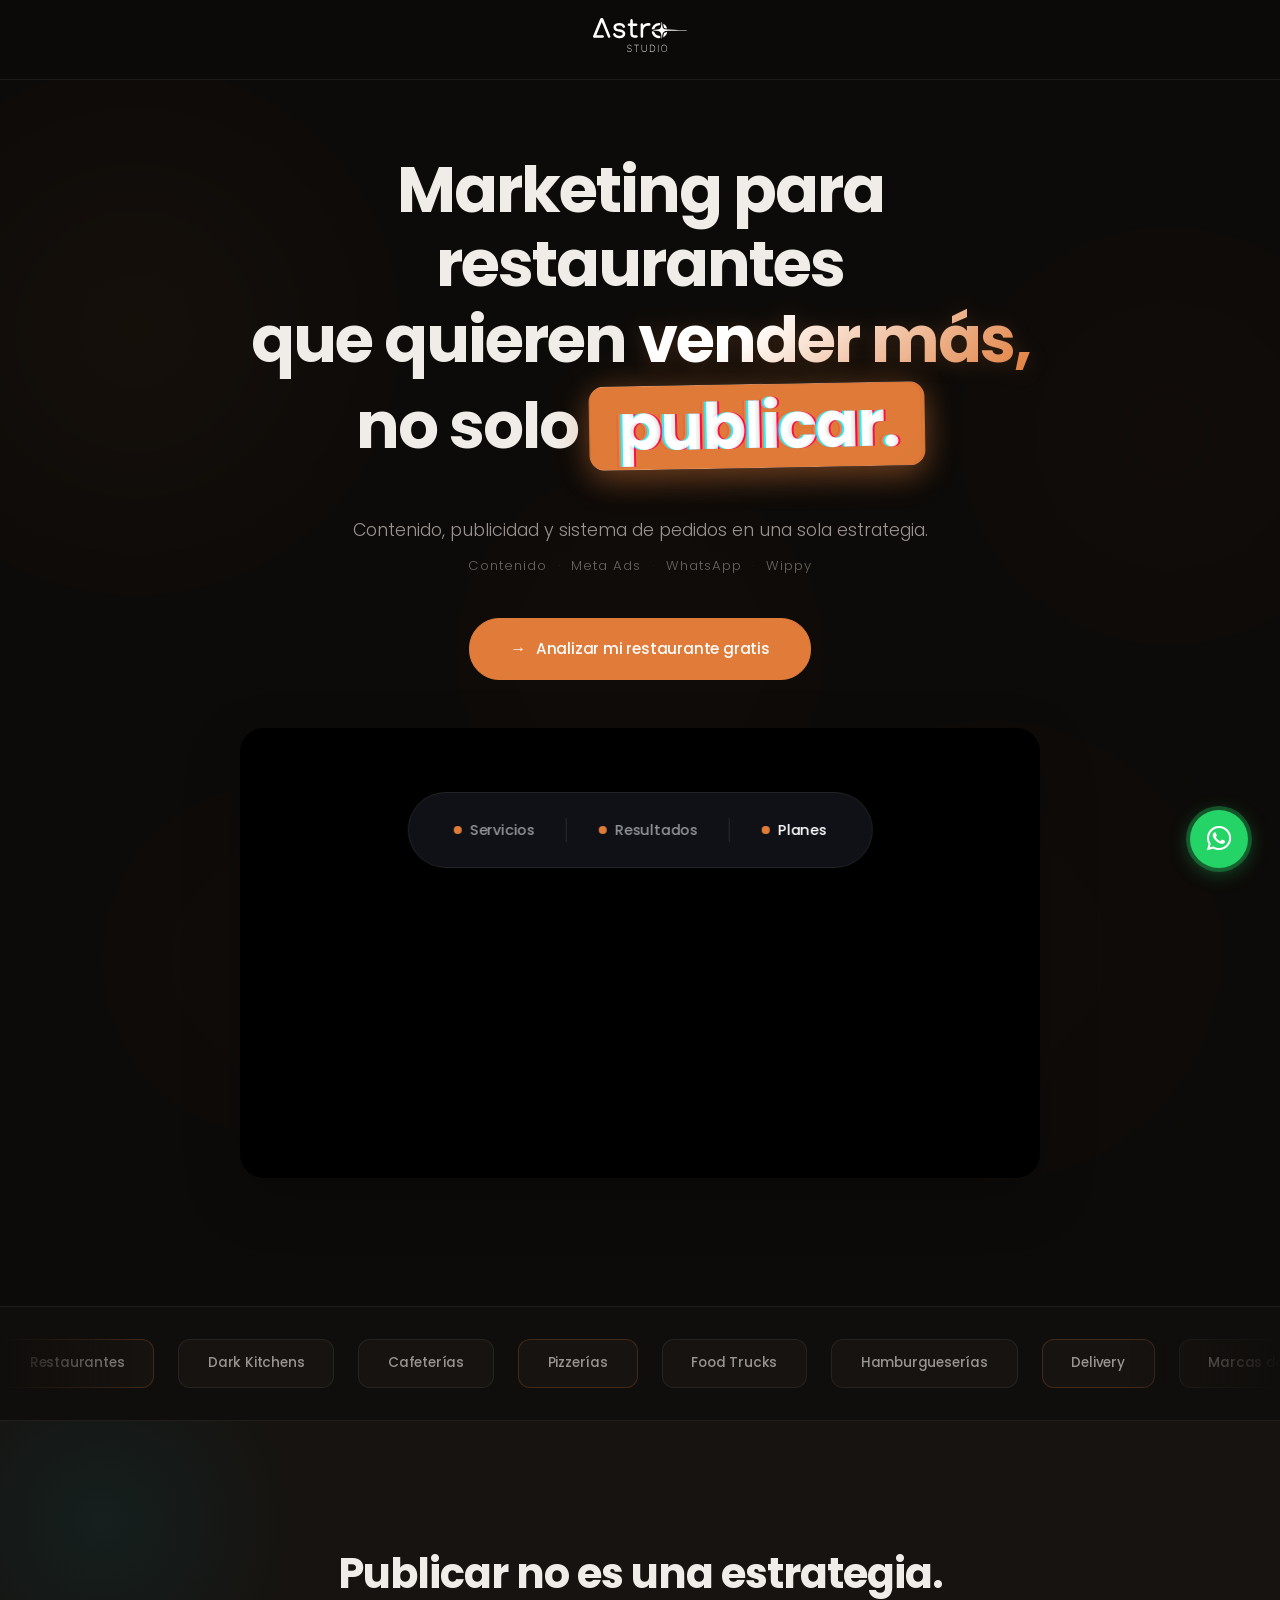
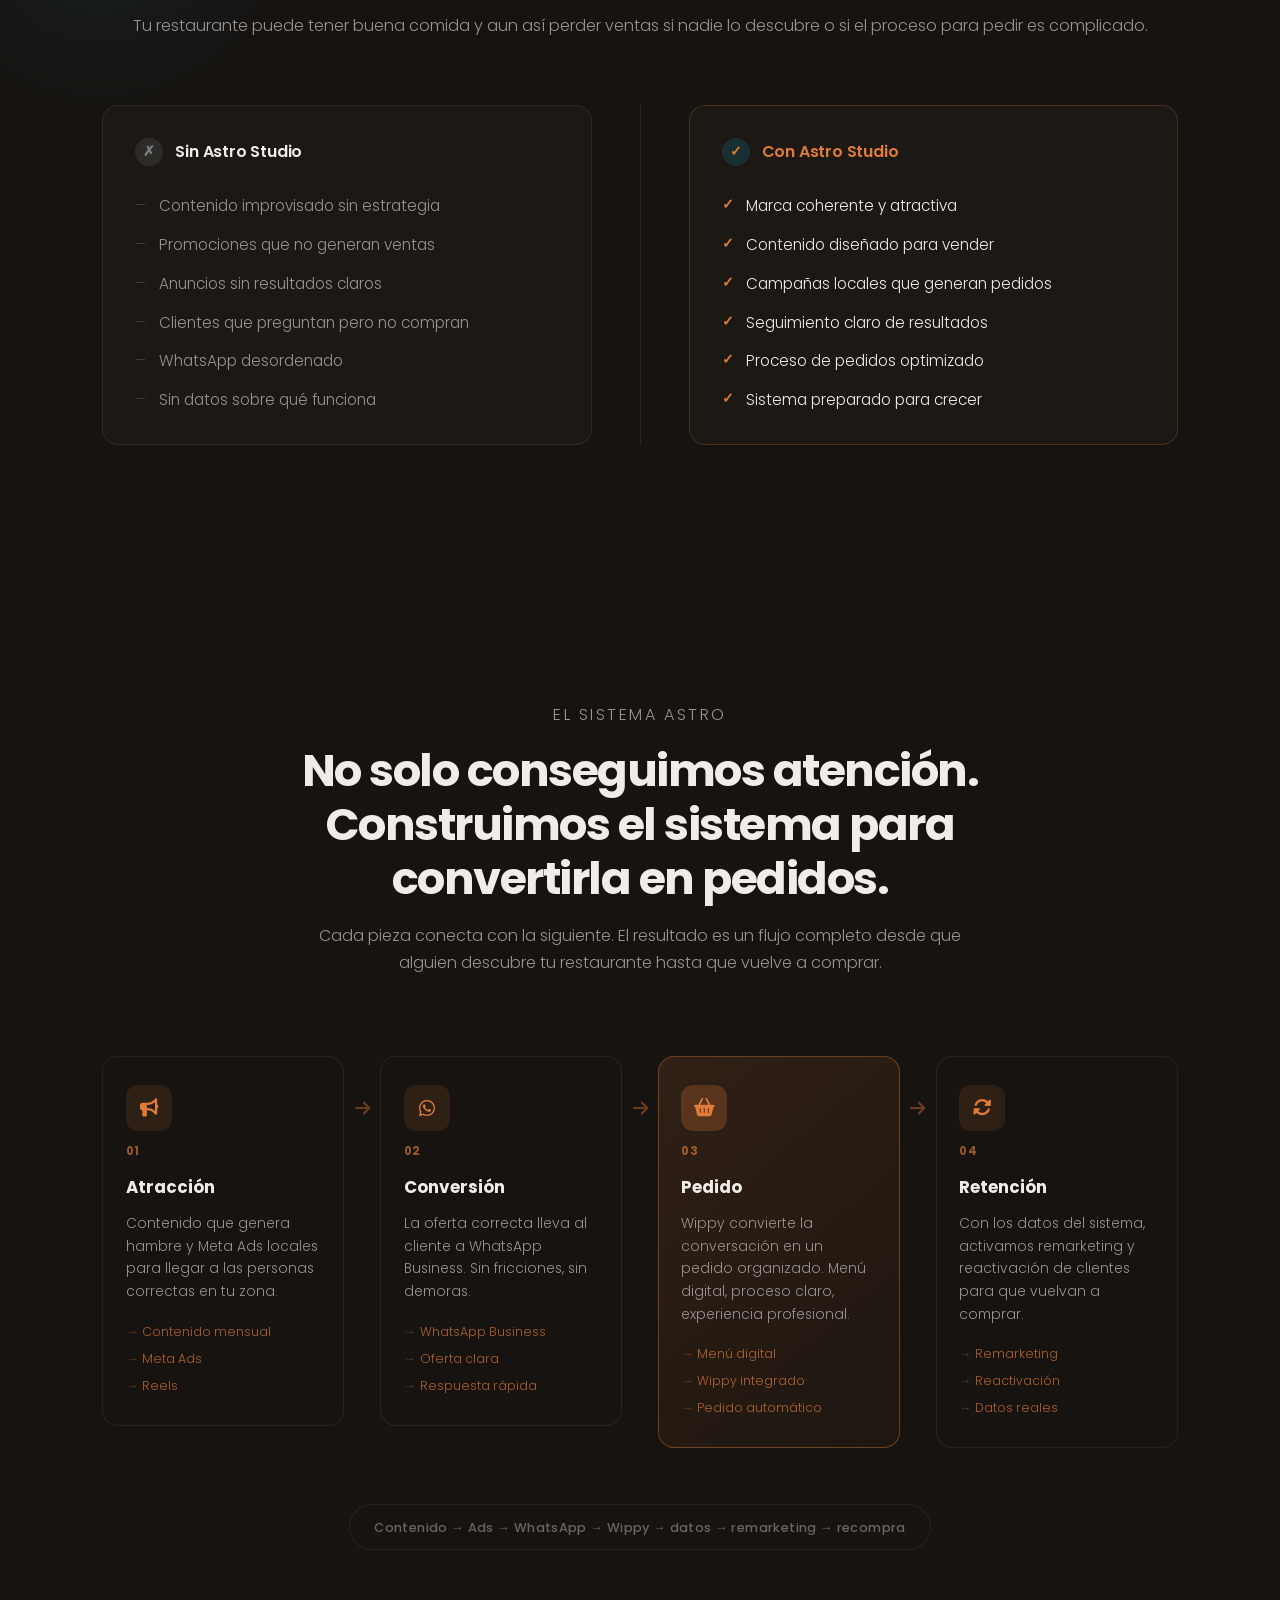
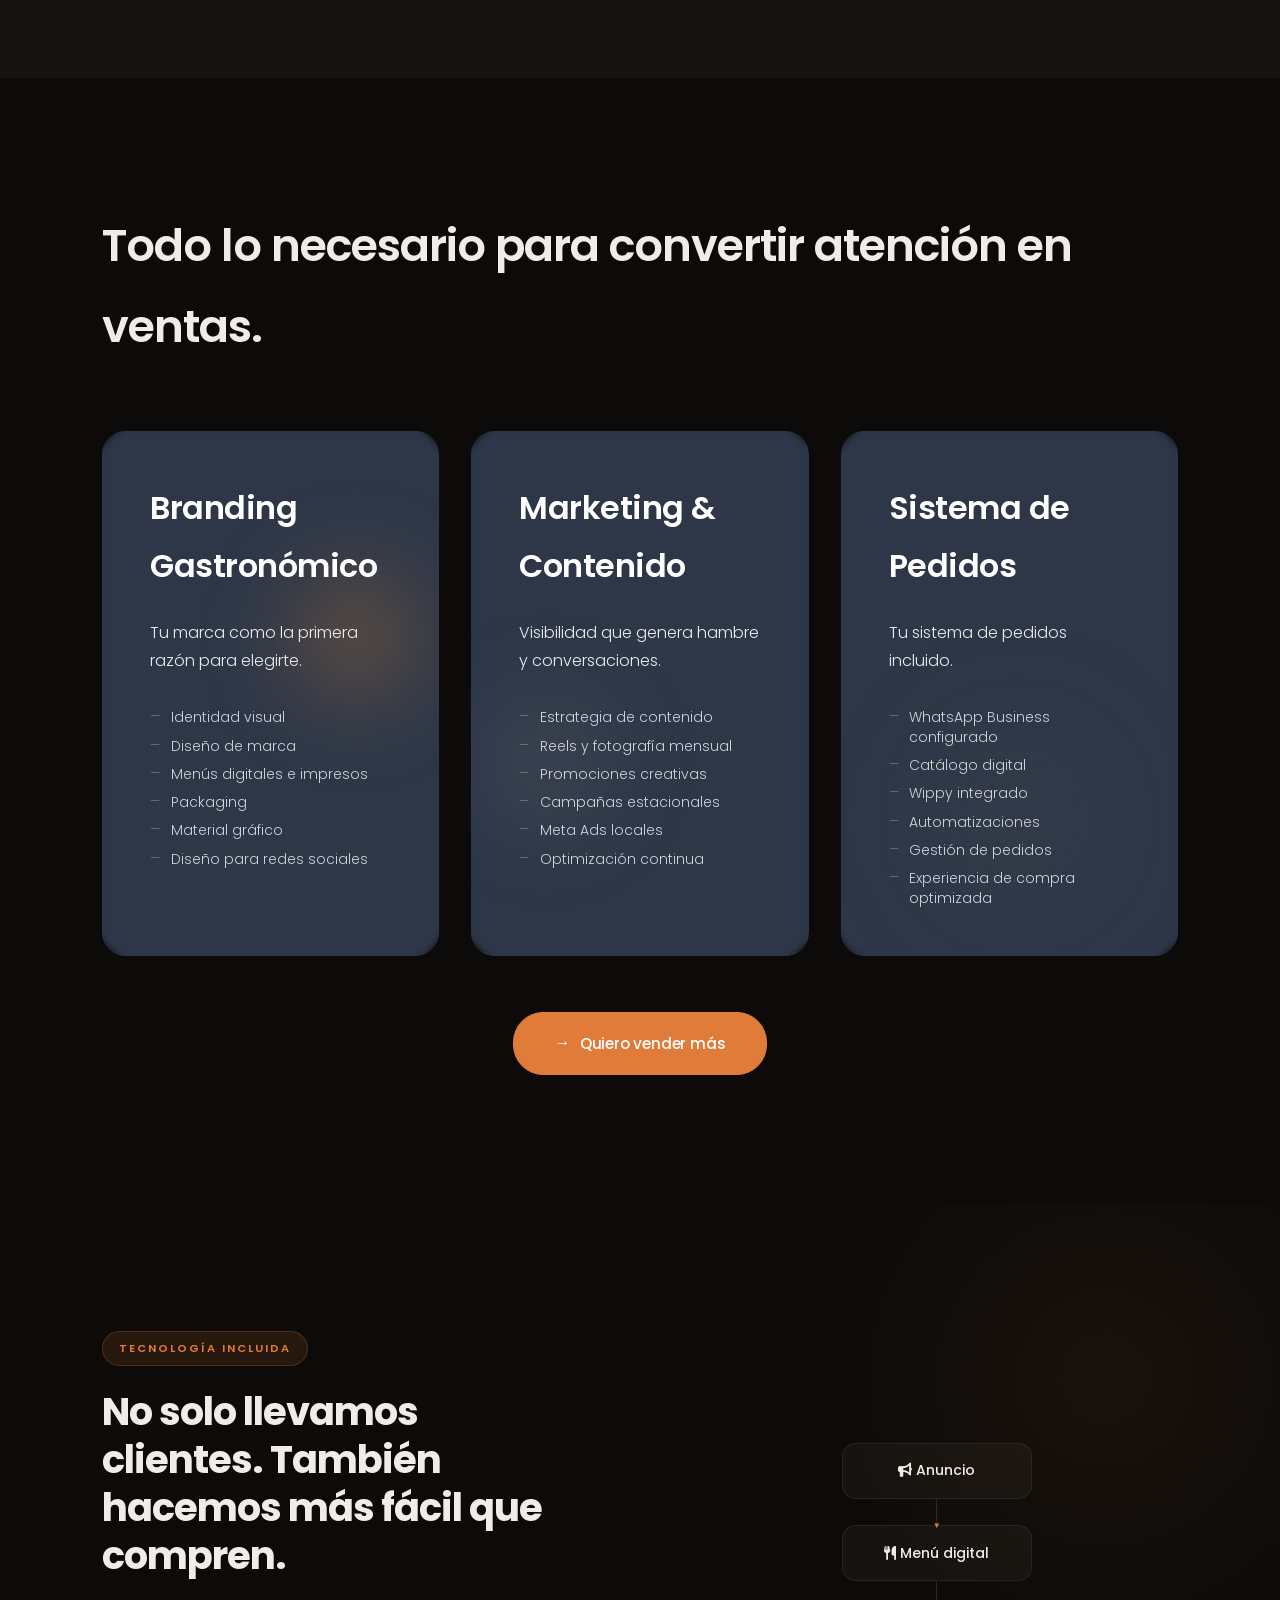
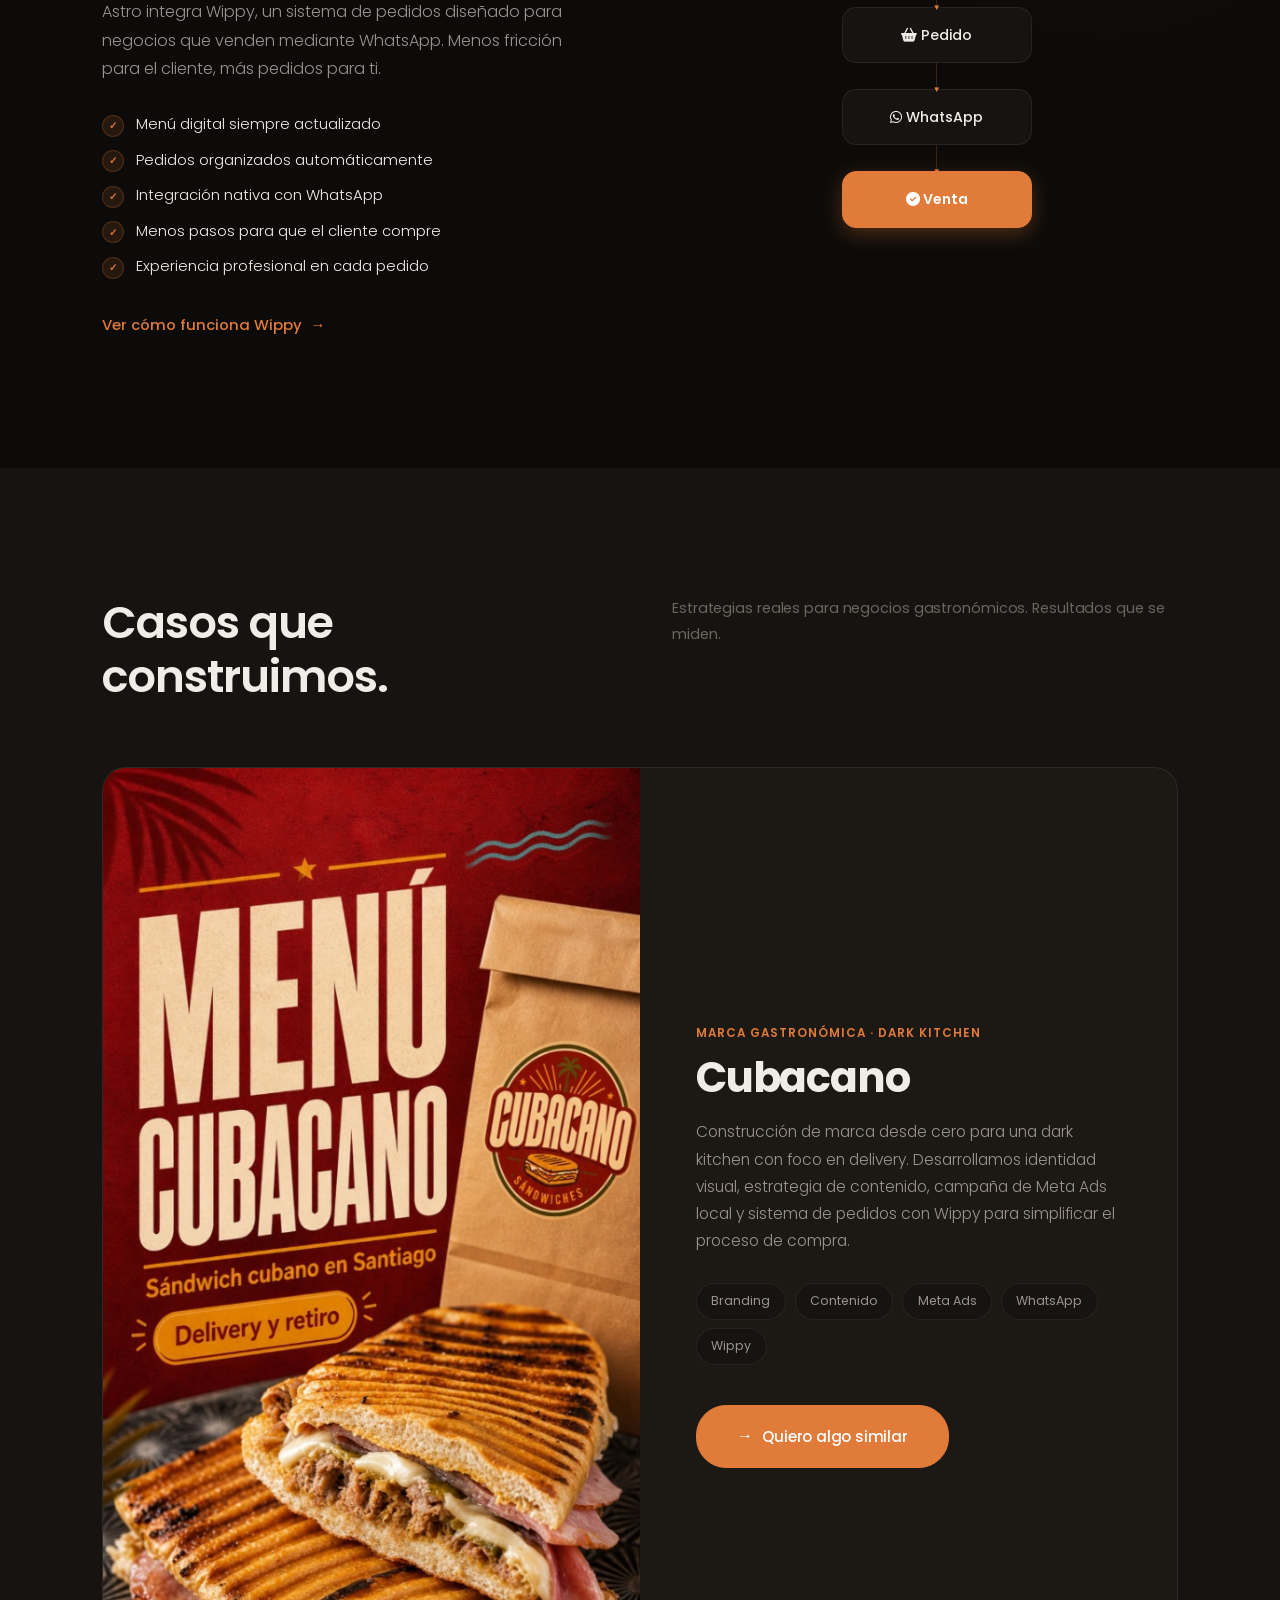
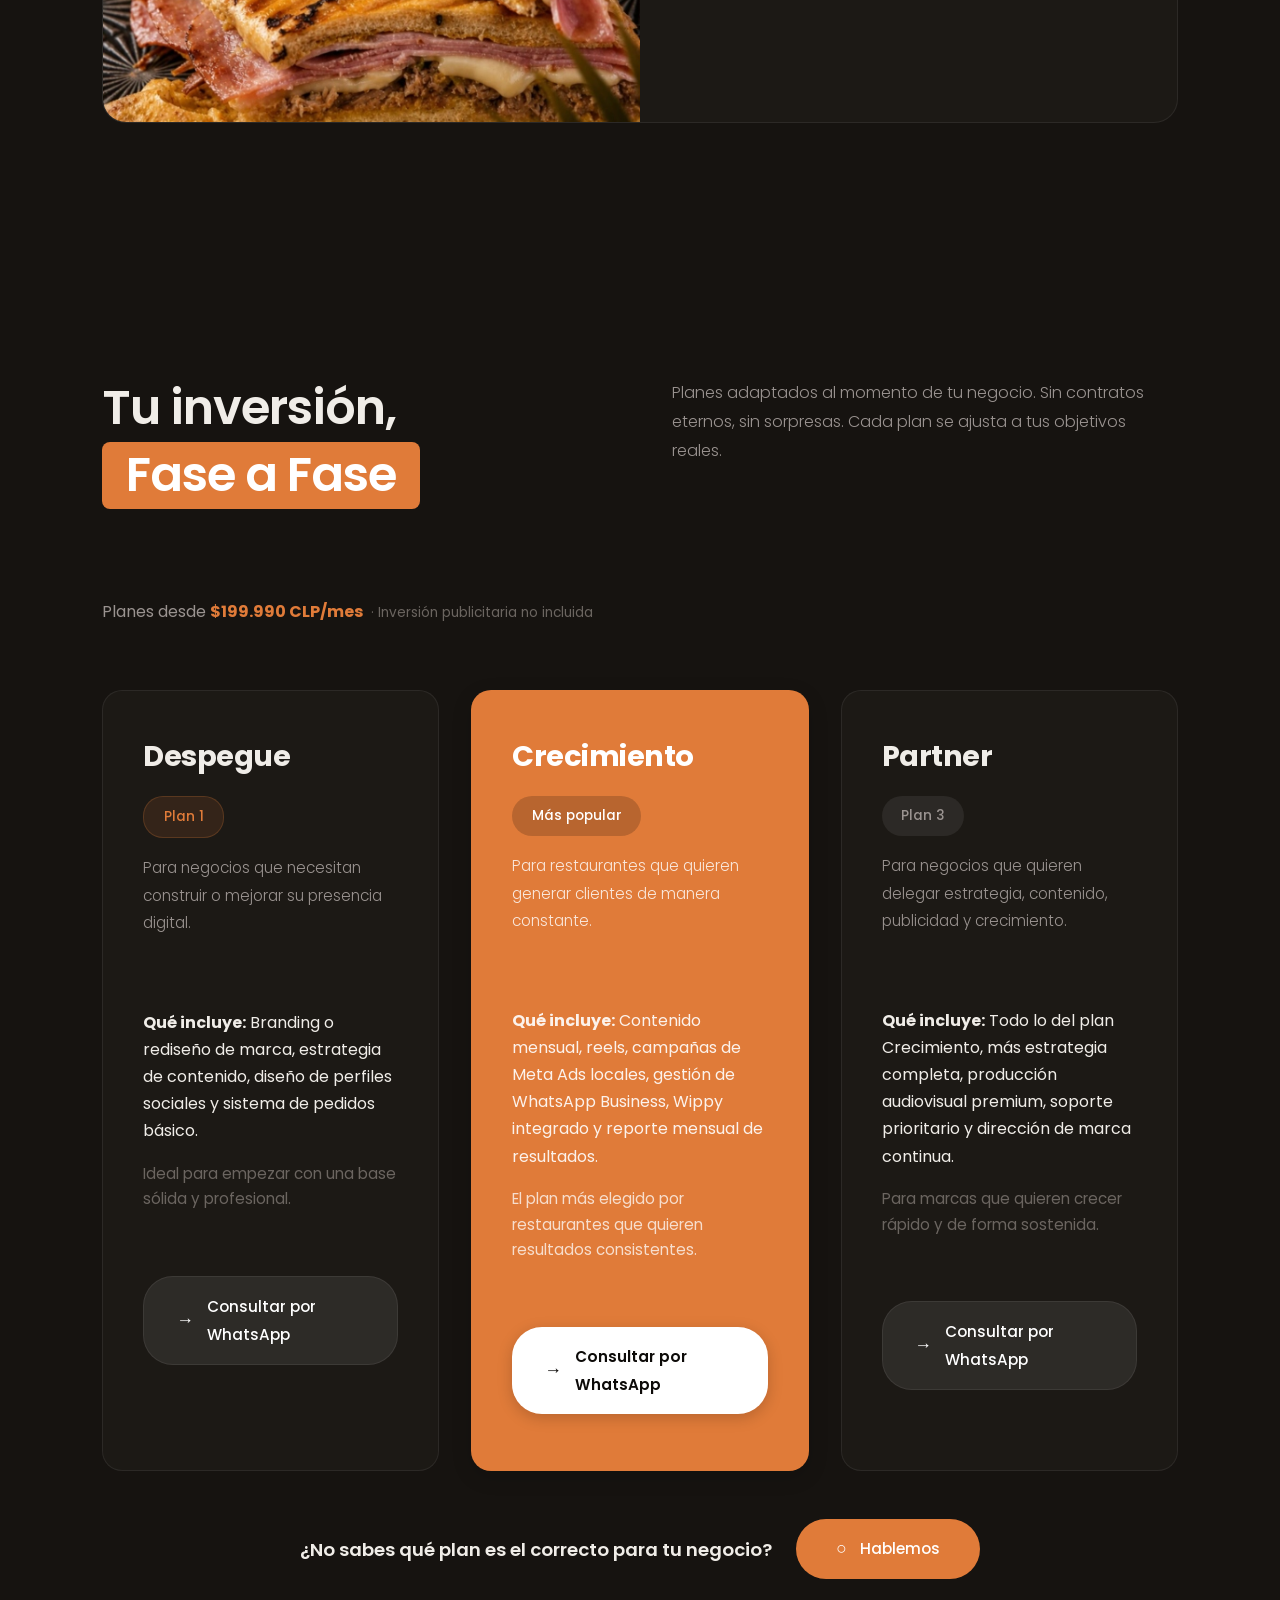
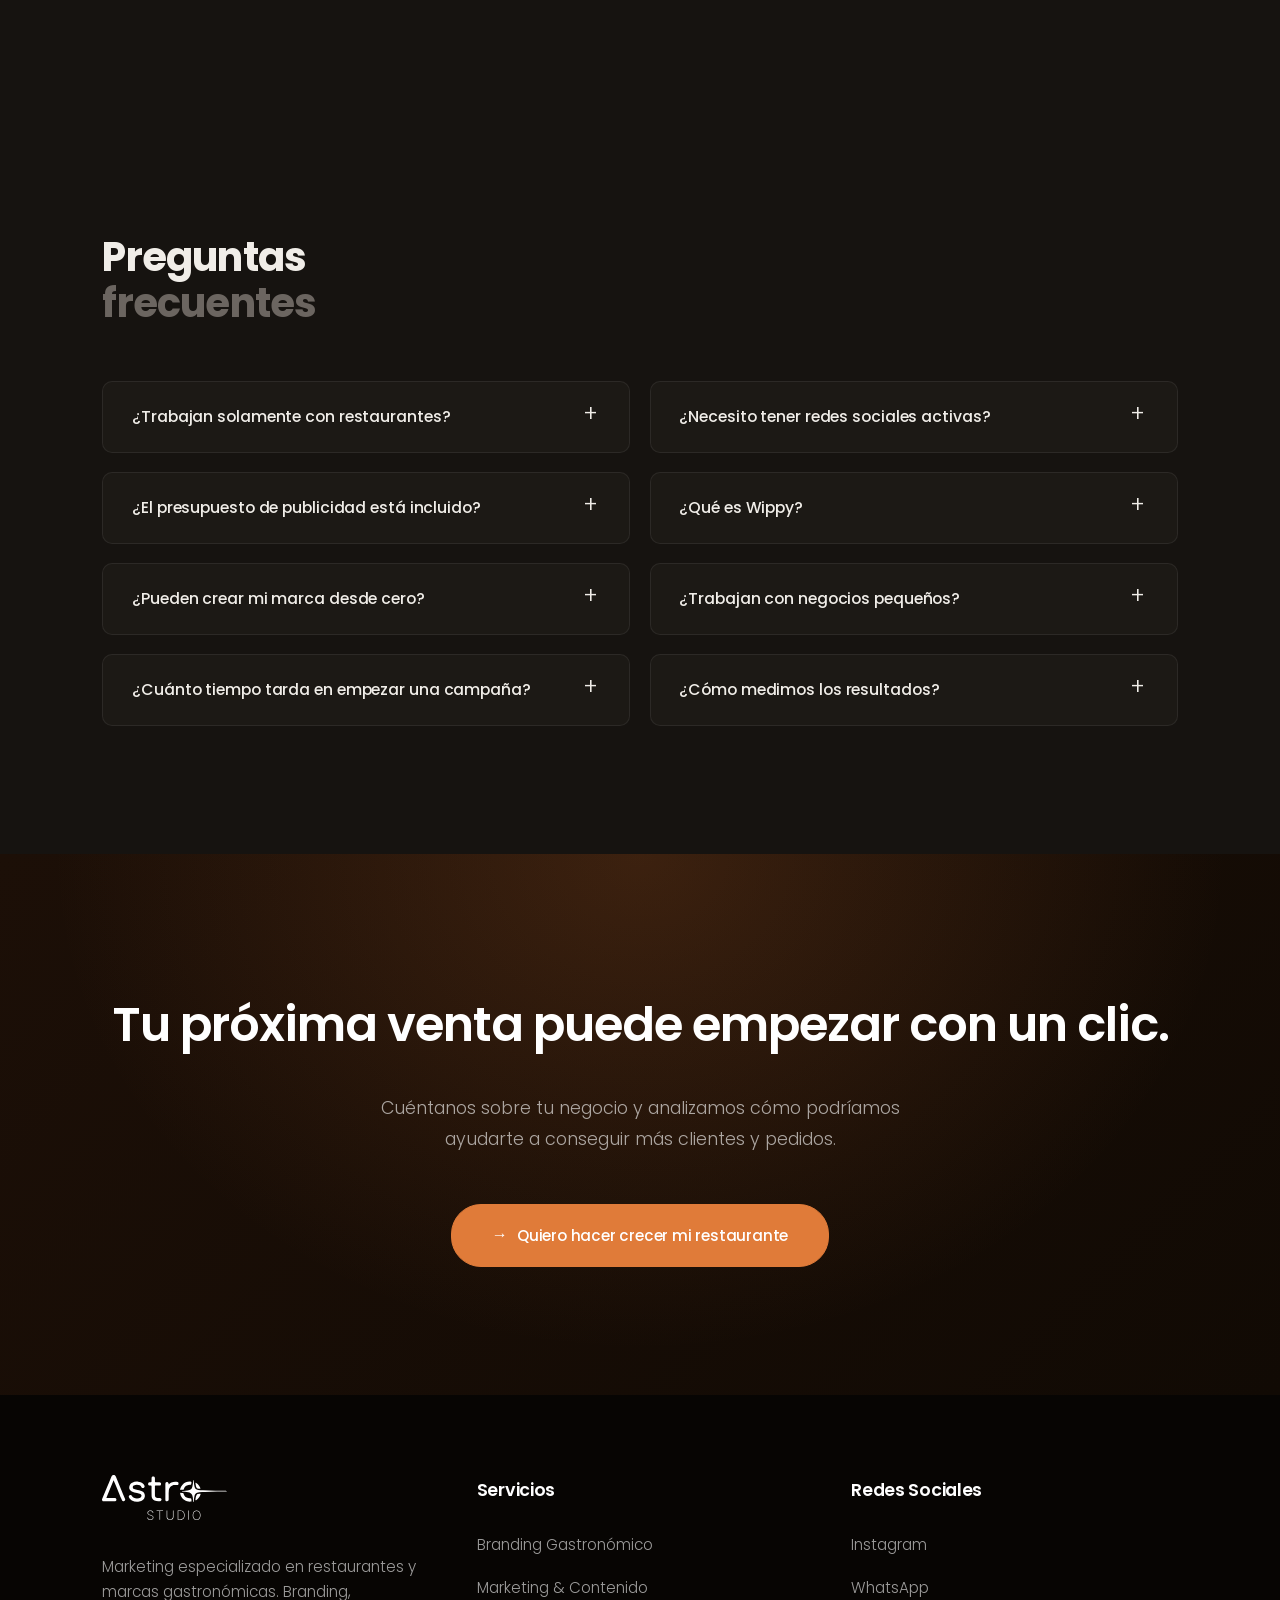
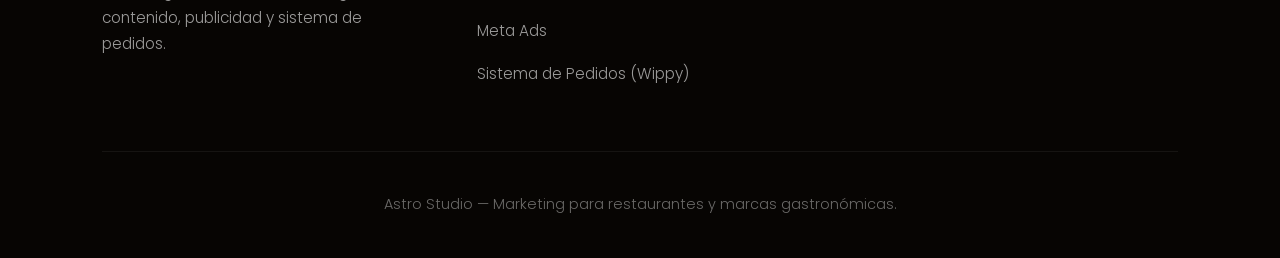
==== commit 90ffd242: "CSS v2 cache bust + fix HTTPS redirect (RewriteBase y X-Forwarded-Proto)" ====
--- a/index.html
+++ b/index.html
@@ -28,8 +28,8 @@
     <link href="https://fonts.googleapis.com/css2?family=Poppins:wght@300;400;500;600;700;800&display=swap"
         rel="stylesheet">
     <!-- Styles -->
-    <link rel="stylesheet" href="assets/css/style.css">
-    <link rel="stylesheet" href="assets/css/gastro-theme.css">
+    <link rel="stylesheet" href="assets/css/style.css?v=2">
+    <link rel="stylesheet" href="assets/css/gastro-theme.css?v=2">
     <!-- Font Awesome -->
     <link rel="stylesheet" href="https://cdnjs.cloudflare.com/ajax/libs/font-awesome/6.5.0/css/all.min.css">
 </head>
--- a/assets/css/gastro-theme.css
+++ b/assets/css/gastro-theme.css
@@ -993,7 +993,9 @@
     }
 
     .whatsapp-float {
-        bottom: 1.5rem;
-        right: 1.5rem;
-    }
-}
+        /* El floating-navbar en móvil está a bottom:1rem y mide ~55px.
+           Lo subimos para que el botón quede claramente encima. */
+        bottom: 5.5rem;
+        right: 1.25rem;
+    }
+}
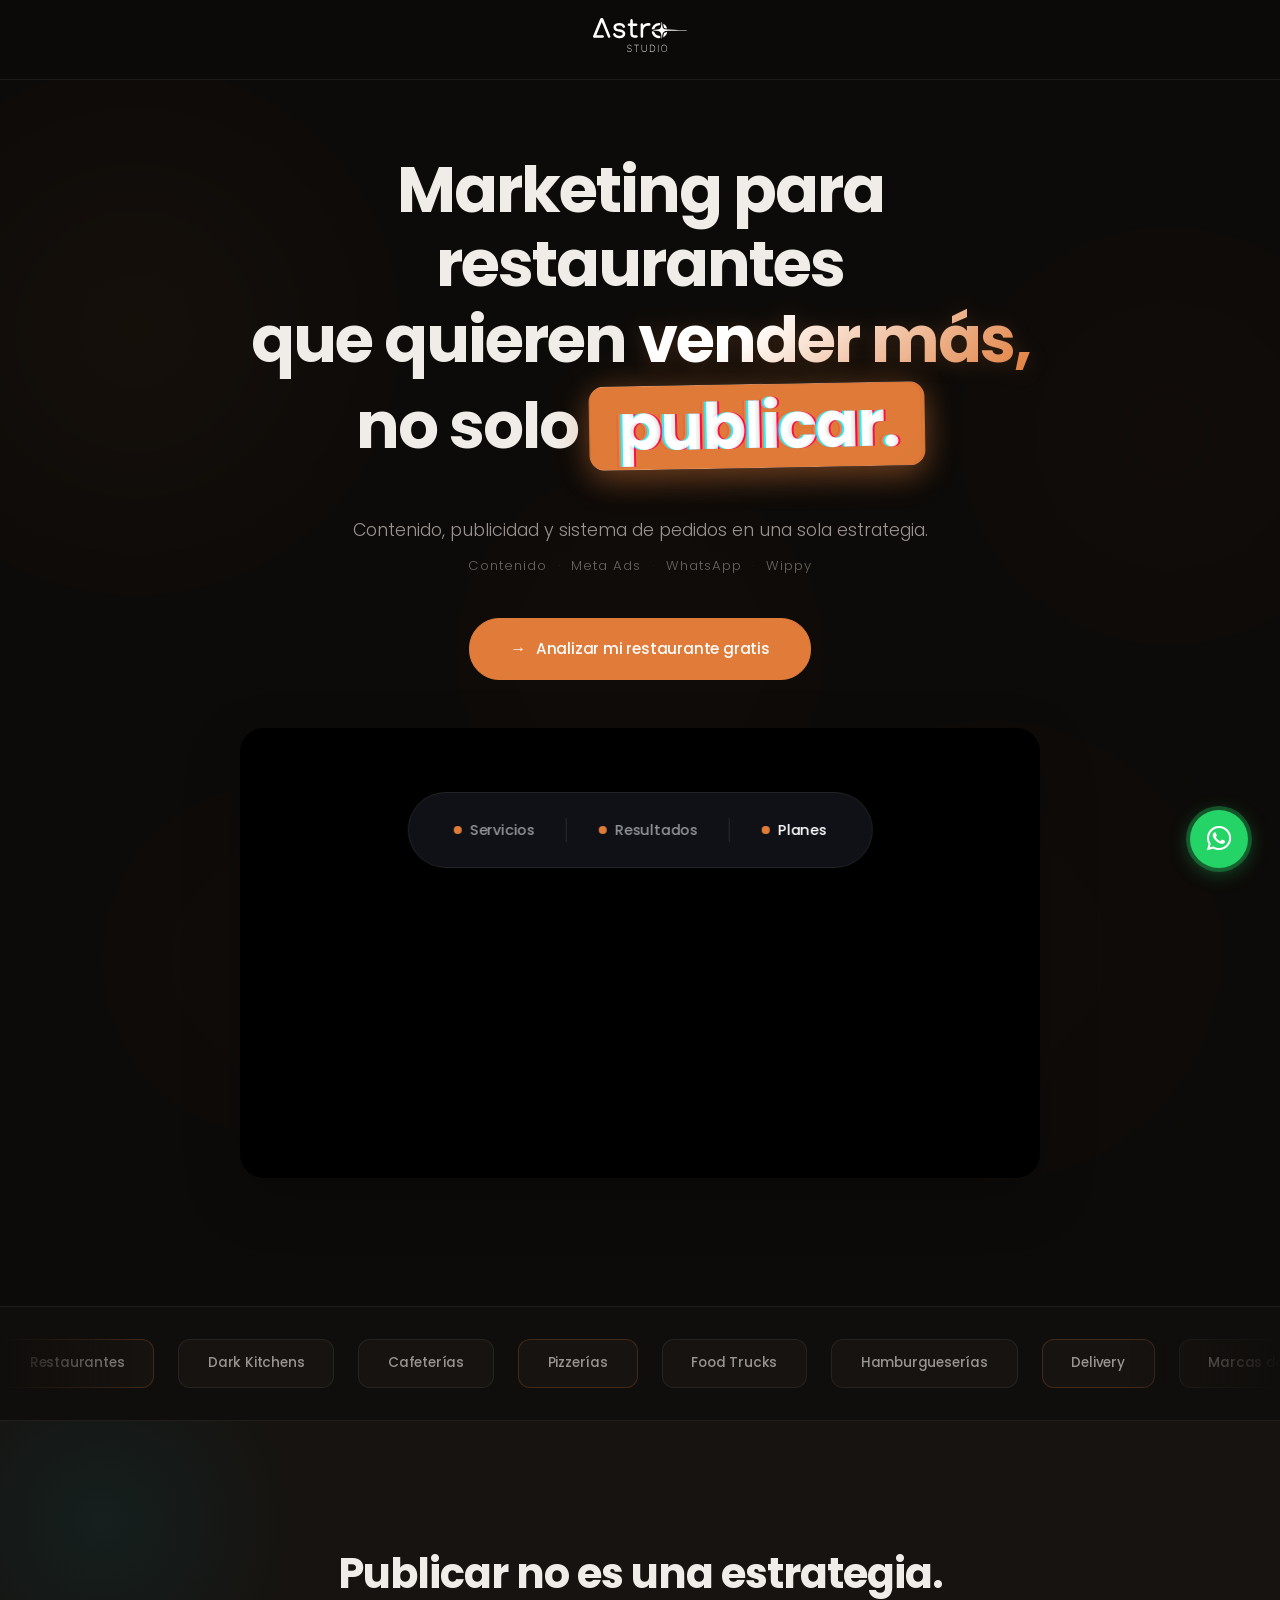
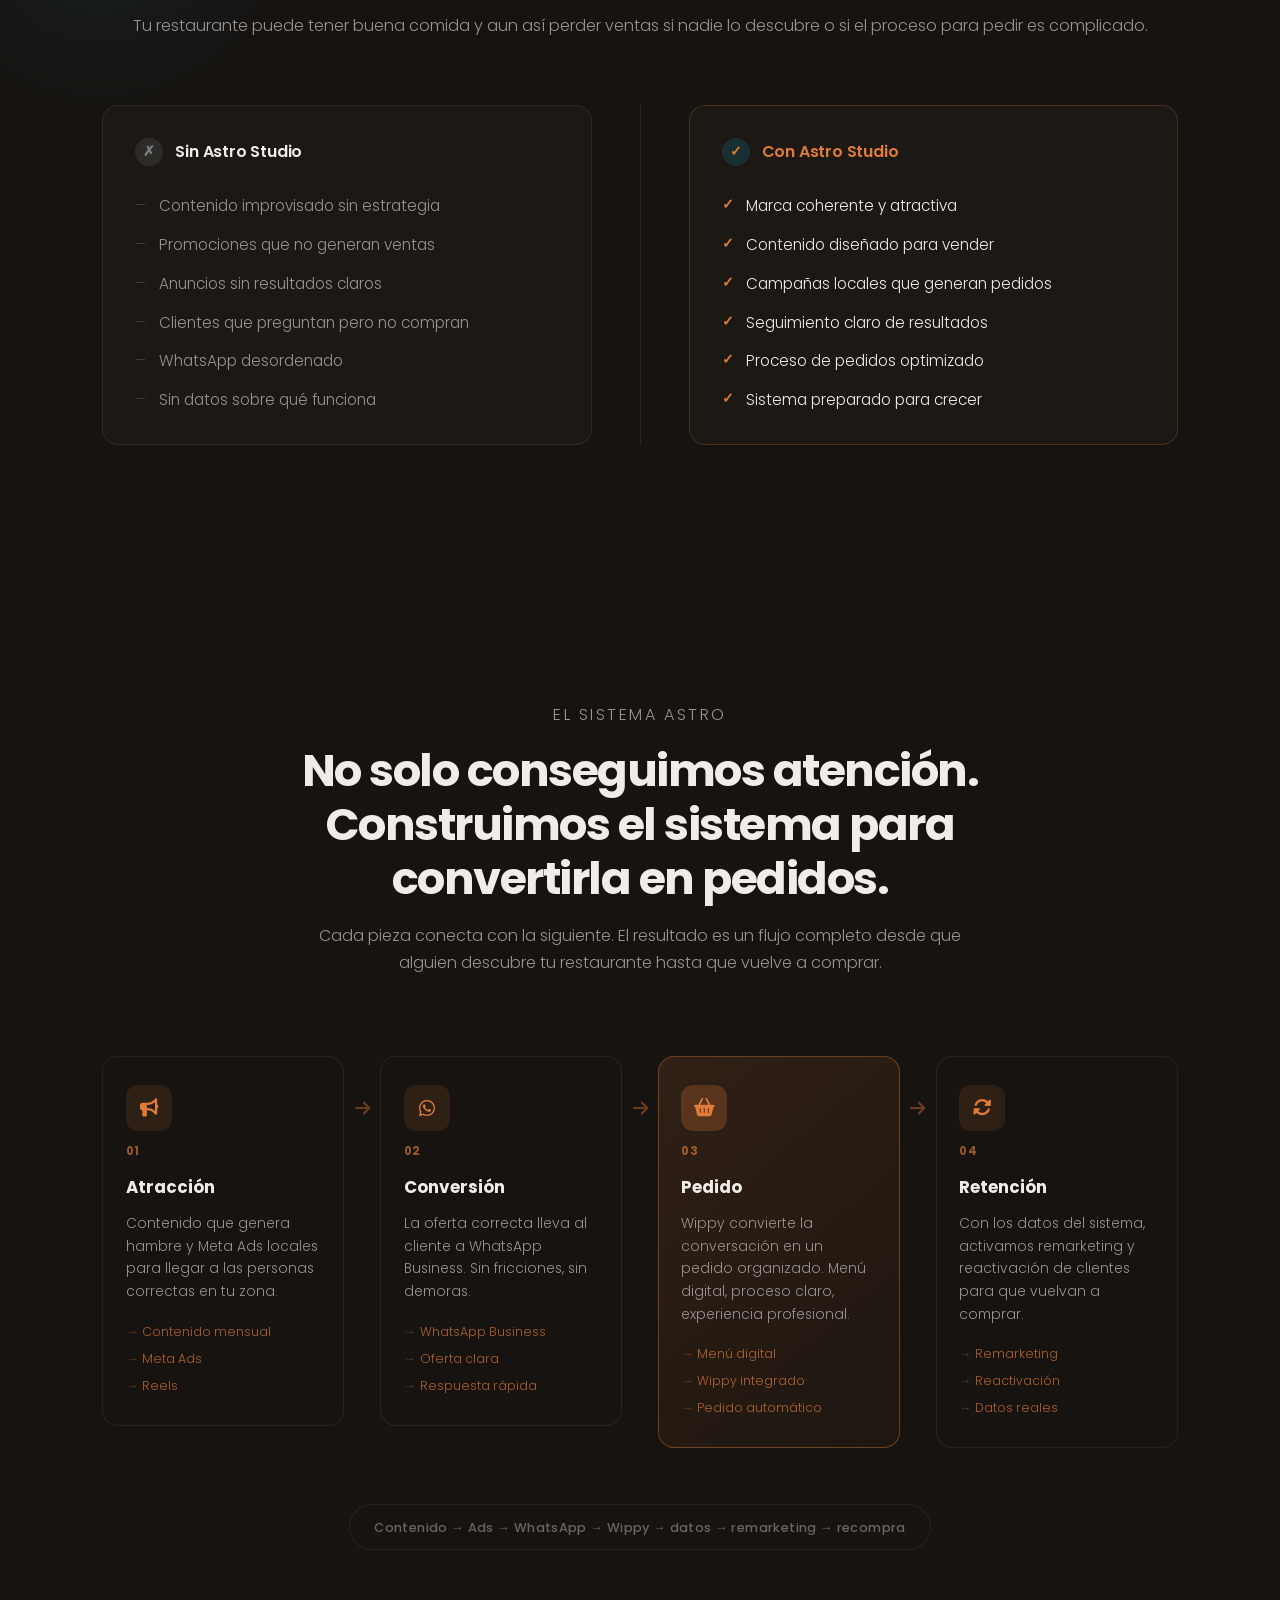
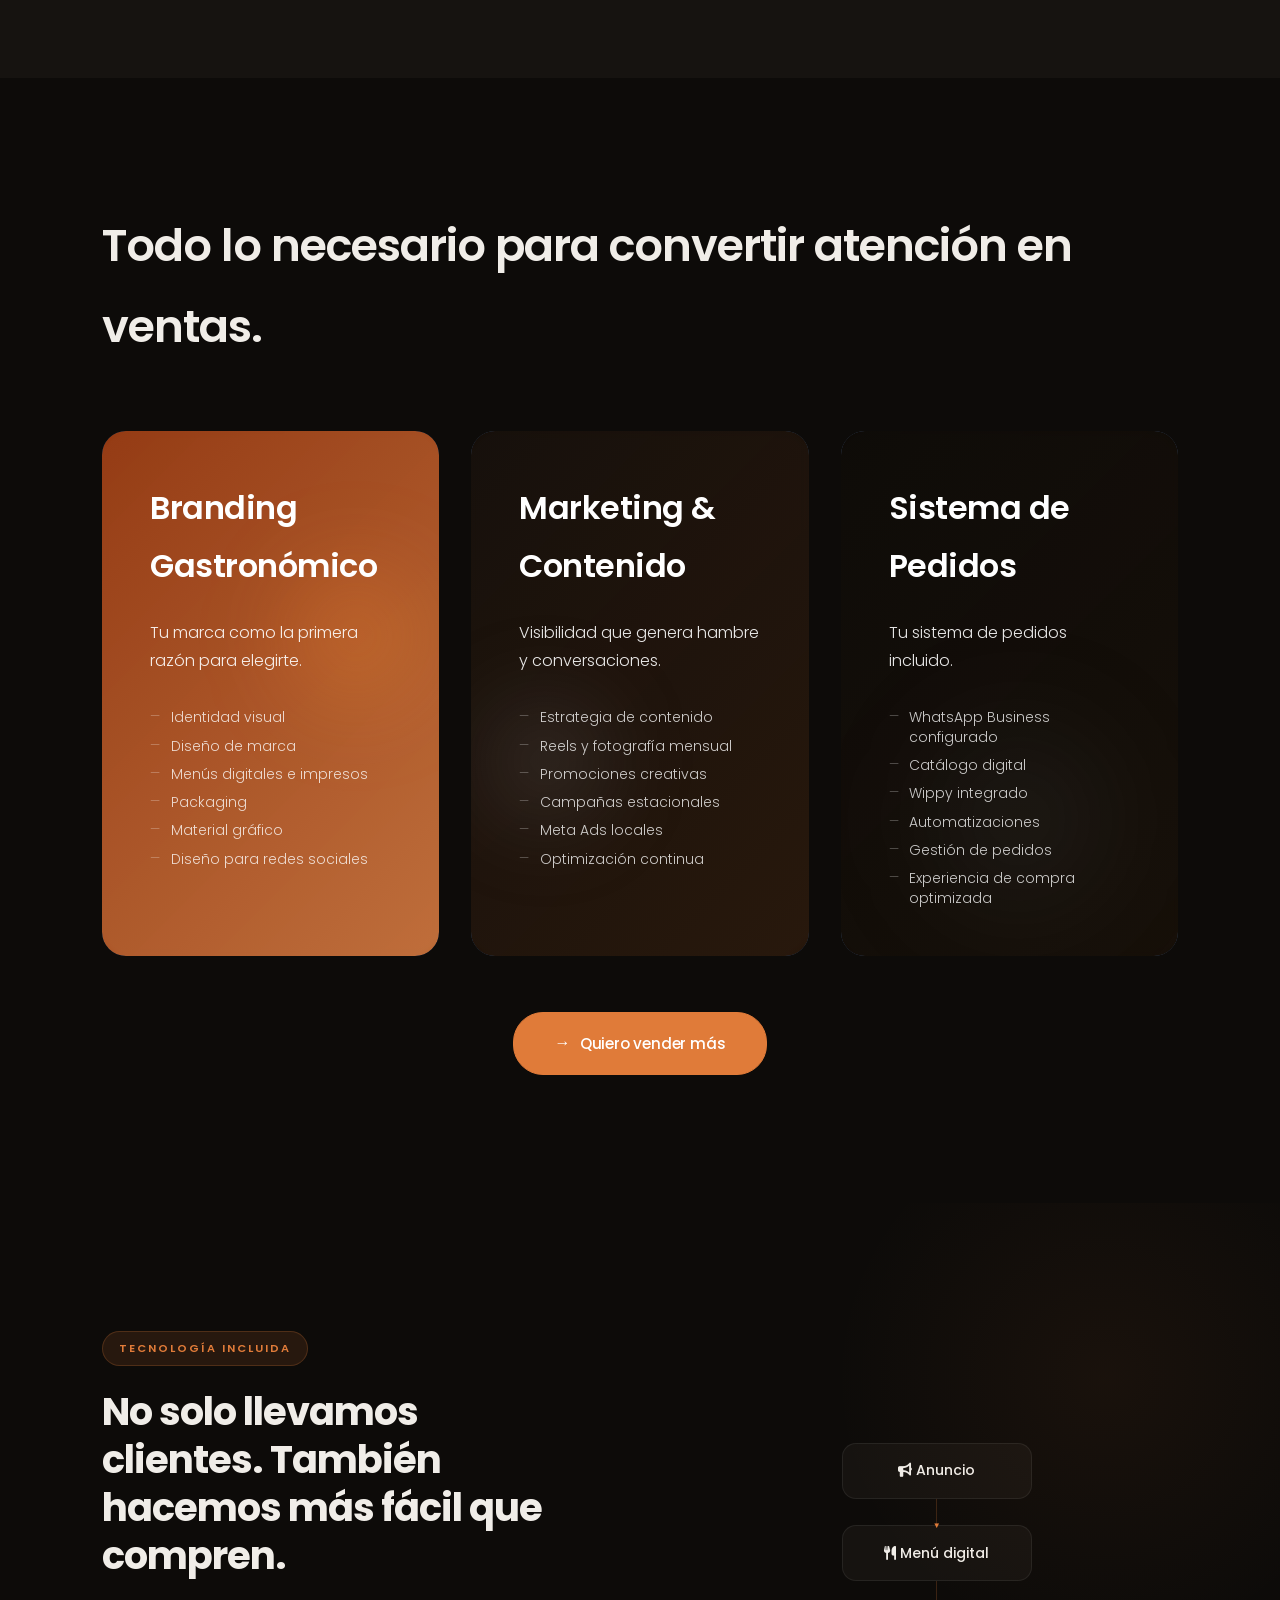
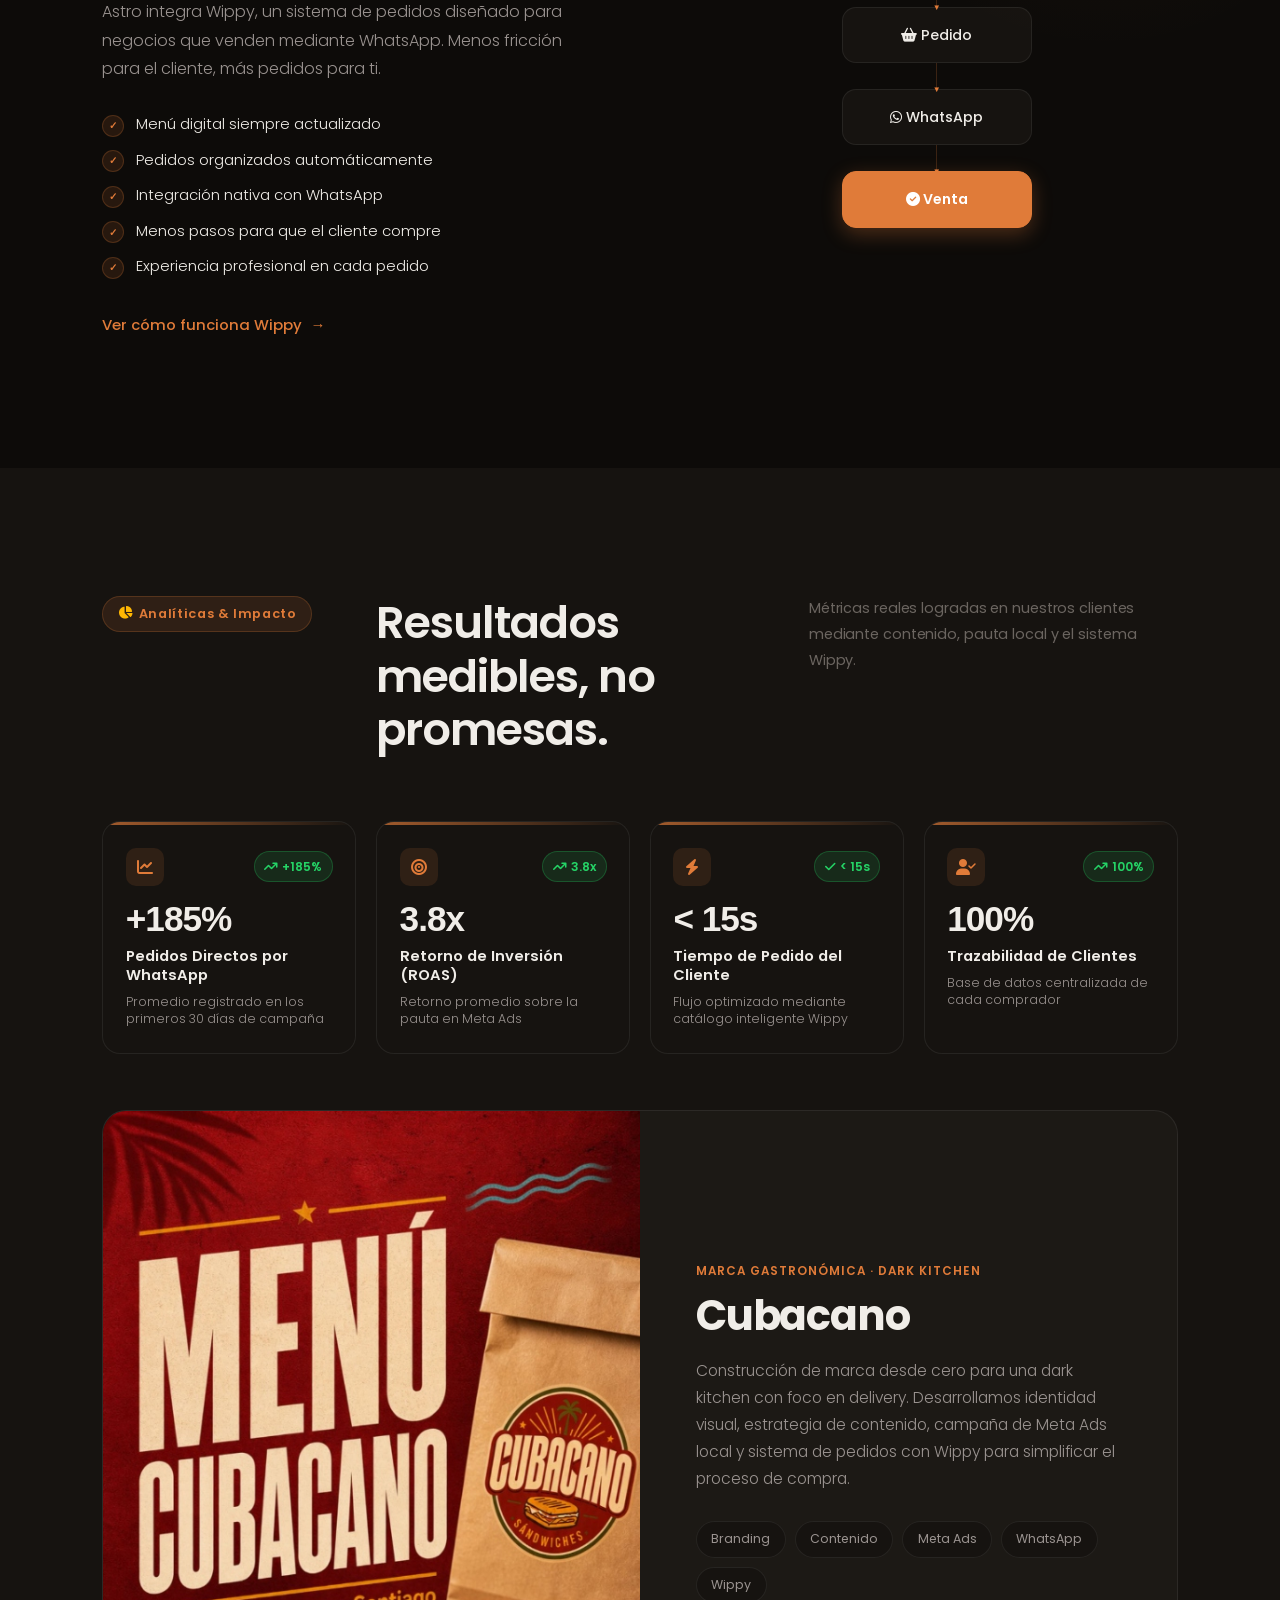
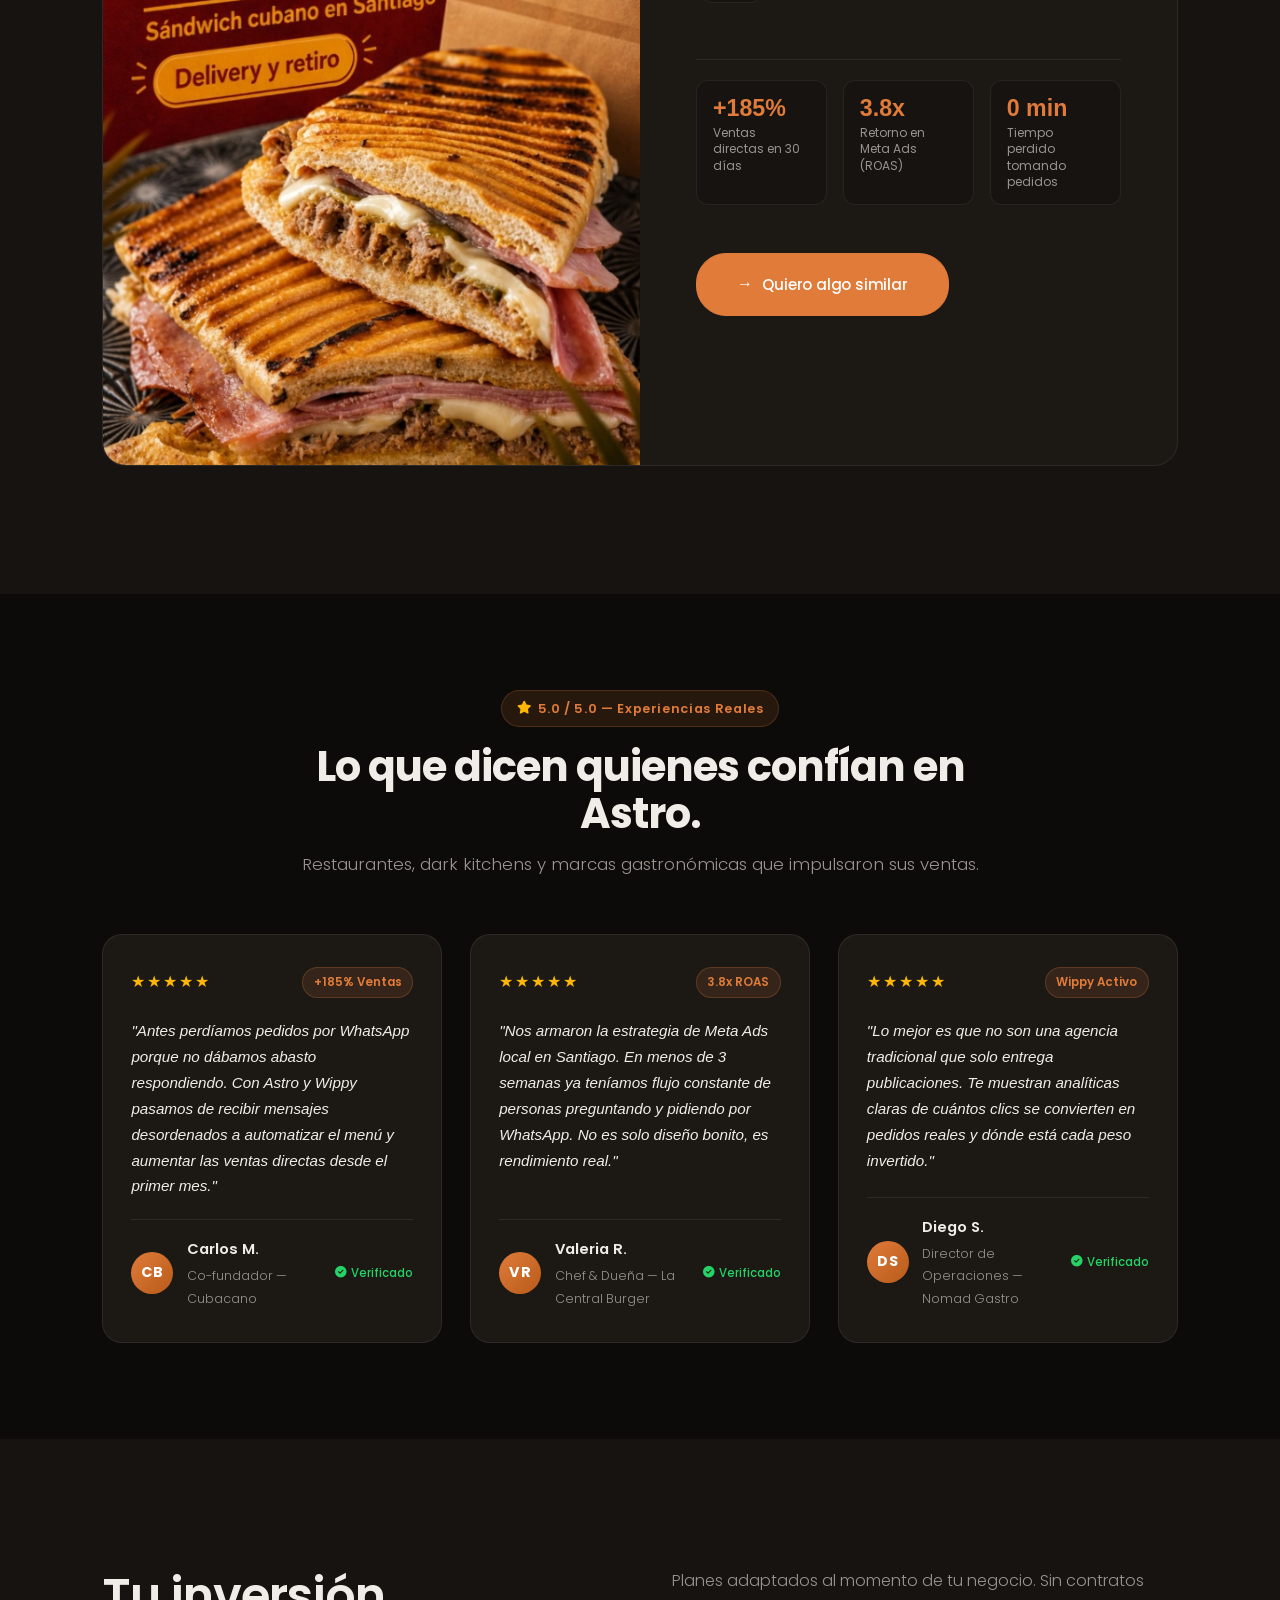
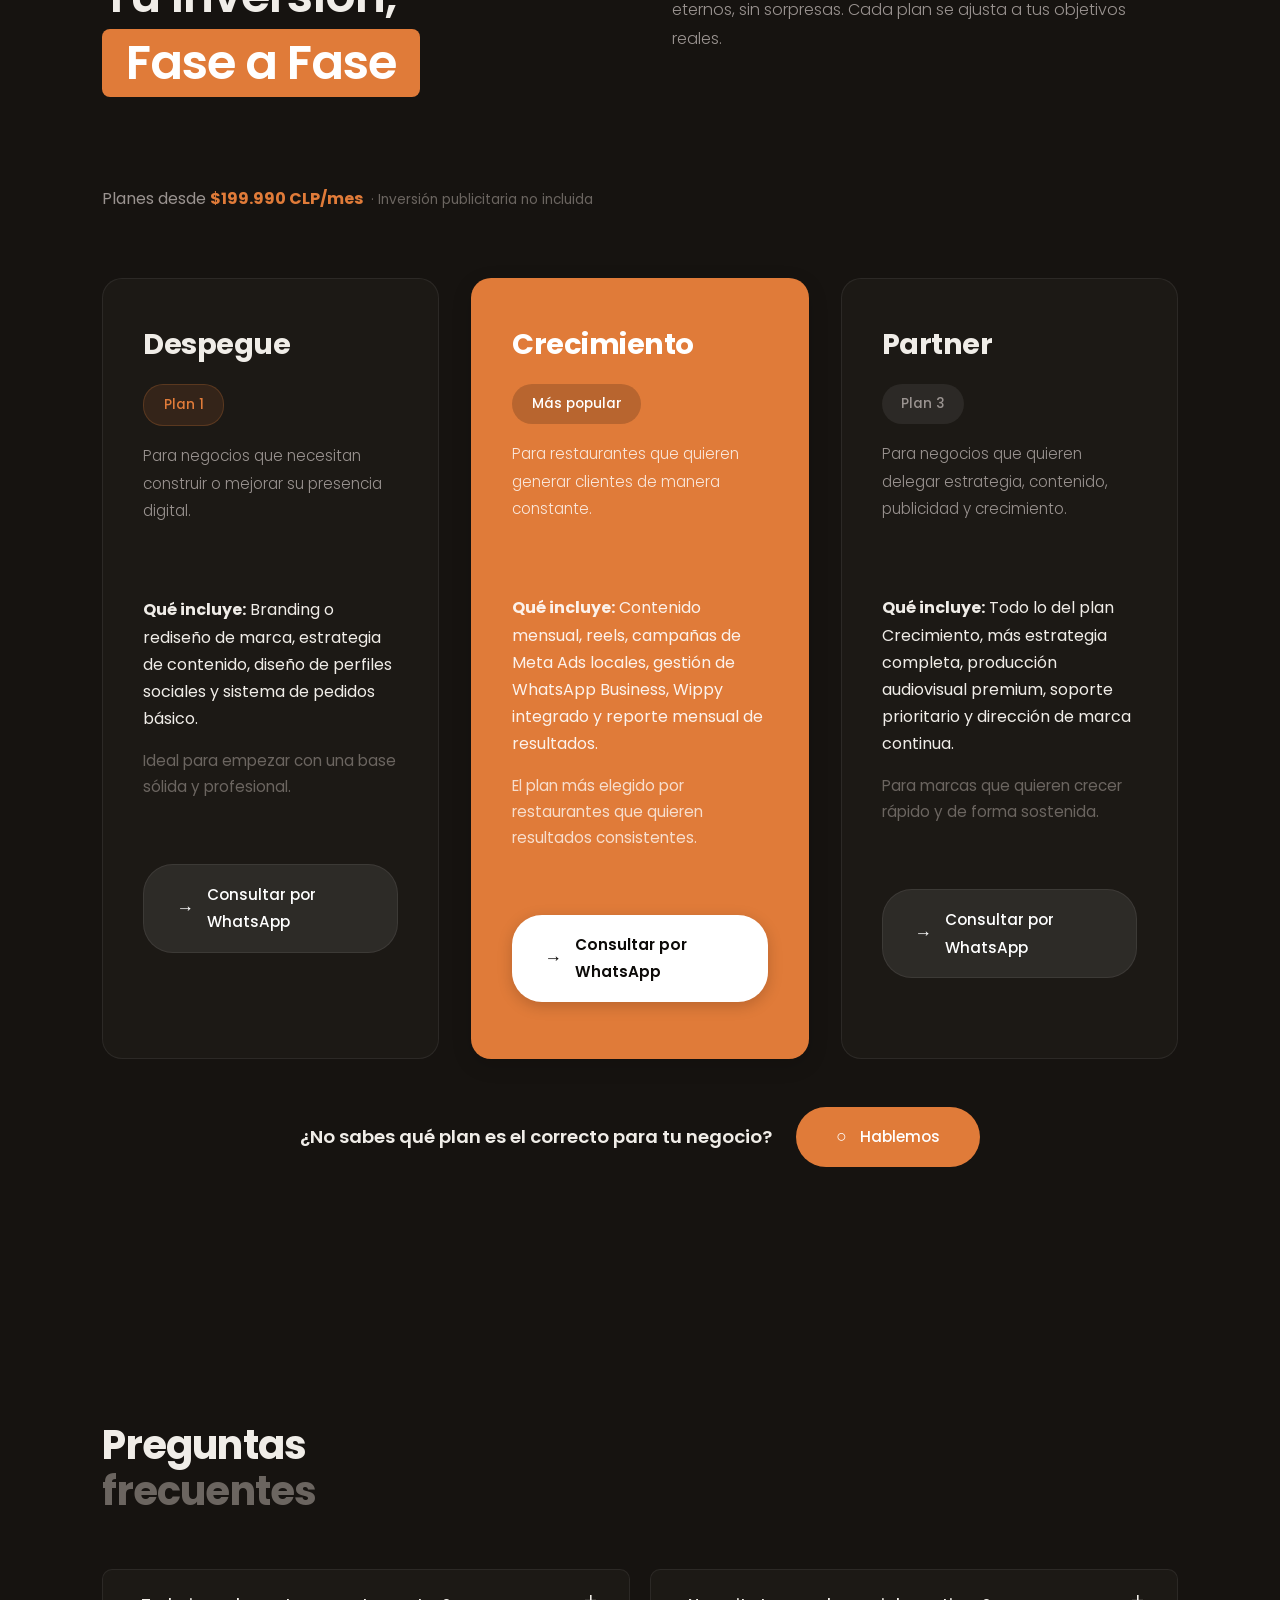
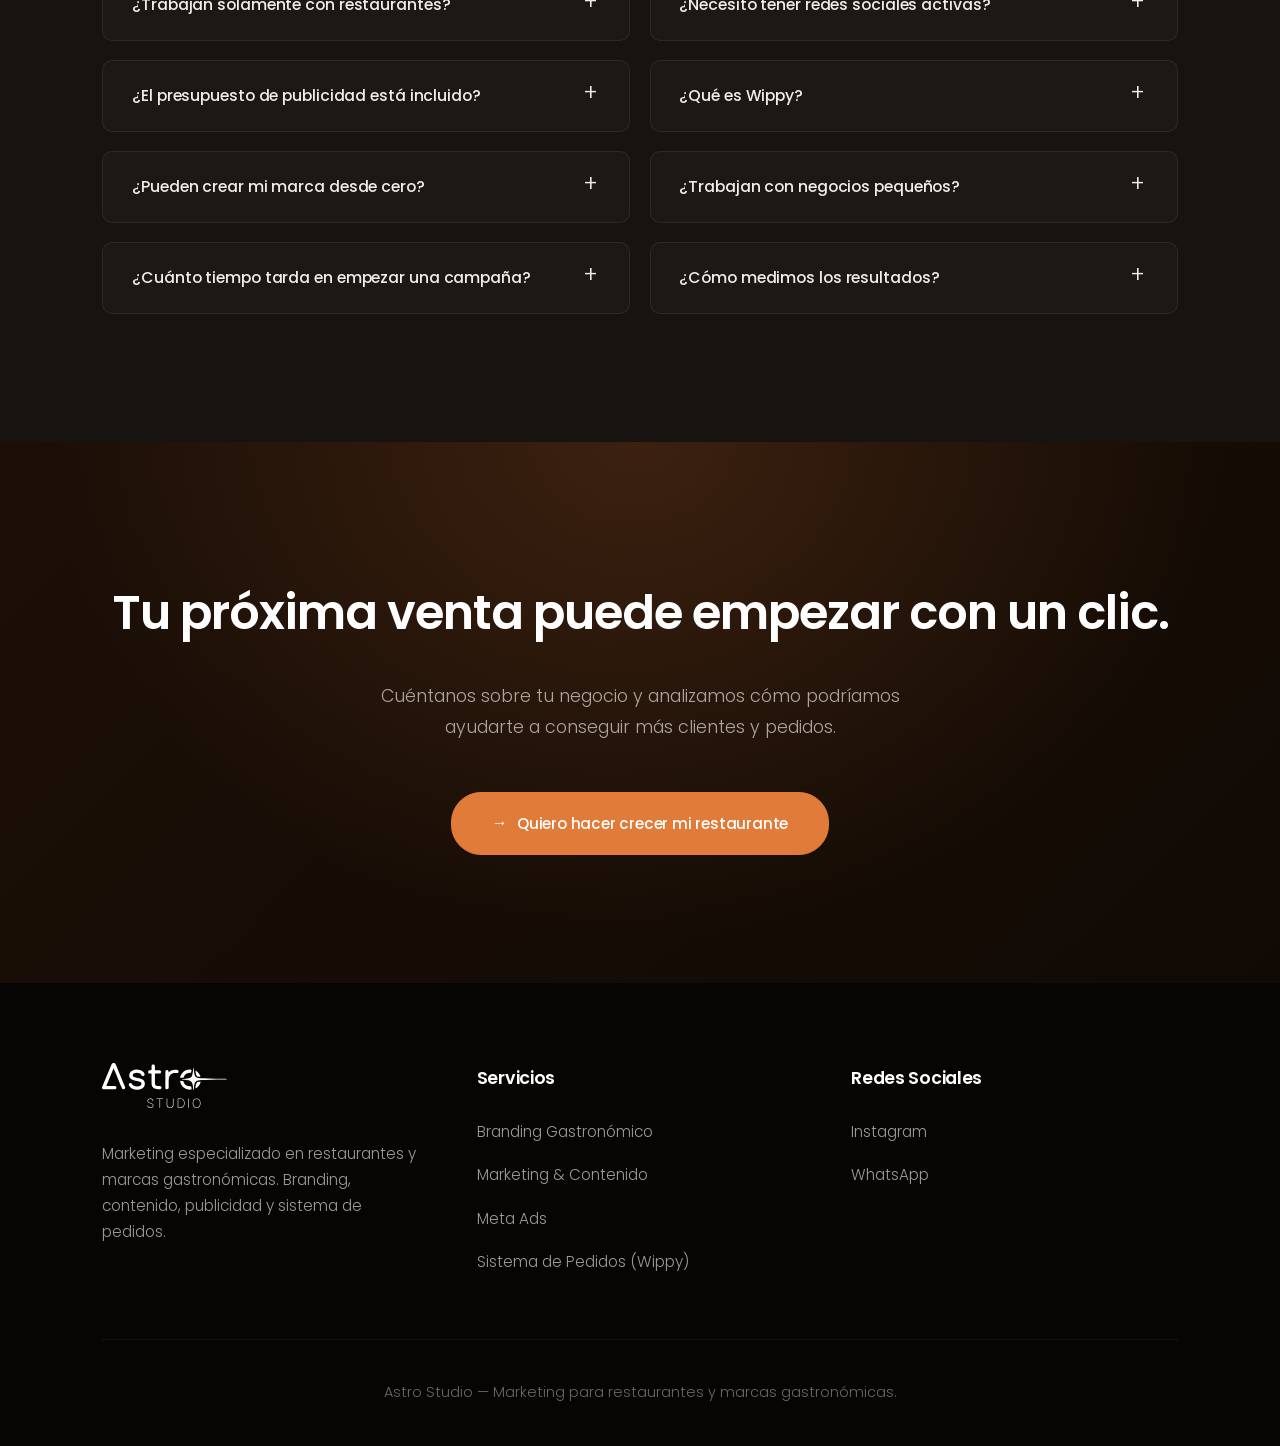
==== commit 1a6a27d9: "Mejorar diseño de Analíticas y agregar sección de Reseñas/Testimonios" ====
--- a/index.html
+++ b/index.html
@@ -28,8 +28,8 @@
     <link href="https://fonts.googleapis.com/css2?family=Poppins:wght@300;400;500;600;700;800&display=swap"
         rel="stylesheet">
     <!-- Styles -->
-    <link rel="stylesheet" href="assets/css/style.css?v=2">
-    <link rel="stylesheet" href="assets/css/gastro-theme.css?v=2">
+    <link rel="stylesheet" href="assets/css/style.css?v=3">
+    <link rel="stylesheet" href="assets/css/gastro-theme.css?v=3">
     <!-- Font Awesome -->
     <link rel="stylesheet" href="https://cdnjs.cloudflare.com/ajax/libs/font-awesome/6.5.0/css/all.min.css">
 </head>
@@ -330,12 +330,56 @@
         </div>
     </section>
 
-    <!-- ============ RESULTADOS ============ -->
+    <!-- ============ RESULTADOS & ANALÍTICAS ============ -->
     <section class="portfolio" id="resultados" data-animate="fade-up">
         <div class="portfolio-header" data-animate="fade-up" data-delay="100">
-            <h2>Casos que construimos.</h2>
-            <p class="portfolio-description">Estrategias reales para negocios gastronómicos. Resultados que se miden.
+            <span class="resenas-badge"><i class="fa-solid fa-chart-pie"></i> Analíticas &amp; Impacto</span>
+            <h2>Resultados medibles, no promesas.</h2>
+            <p class="portfolio-description">Métricas reales logradas en nuestros clientes mediante contenido, pauta local y el sistema Wippy.
             </p>
+        </div>
+
+        <!-- Dashboard de Analíticas Globales -->
+        <div class="analytics-dashboard" data-animate="fade-up" data-delay="150">
+            <div class="analytics-card">
+                <div class="analytics-card-header">
+                    <div class="analytics-icon"><i class="fa-solid fa-chart-line"></i></div>
+                    <span class="analytics-trend positive"><i class="fa-solid fa-arrow-trend-up"></i> +185%</span>
+                </div>
+                <div class="analytics-value">+185%</div>
+                <div class="analytics-label">Pedidos Directos por WhatsApp</div>
+                <div class="analytics-sub">Promedio registrado en los primeros 30 días de campaña</div>
+            </div>
+
+            <div class="analytics-card">
+                <div class="analytics-card-header">
+                    <div class="analytics-icon"><i class="fa-solid fa-bullseye"></i></div>
+                    <span class="analytics-trend positive"><i class="fa-solid fa-arrow-trend-up"></i> 3.8x</span>
+                </div>
+                <div class="analytics-value">3.8x</div>
+                <div class="analytics-label">Retorno de Inversión (ROAS)</div>
+                <div class="analytics-sub">Retorno promedio sobre la pauta en Meta Ads</div>
+            </div>
+
+            <div class="analytics-card">
+                <div class="analytics-card-header">
+                    <div class="analytics-icon"><i class="fa-solid fa-bolt"></i></div>
+                    <span class="analytics-trend positive"><i class="fa-solid fa-check"></i> &lt; 15s</span>
+                </div>
+                <div class="analytics-value">&lt; 15s</div>
+                <div class="analytics-label">Tiempo de Pedido del Cliente</div>
+                <div class="analytics-sub">Flujo optimizado mediante catálogo inteligente Wippy</div>
+            </div>
+
+            <div class="analytics-card">
+                <div class="analytics-card-header">
+                    <div class="analytics-icon"><i class="fa-solid fa-user-check"></i></div>
+                    <span class="analytics-trend positive"><i class="fa-solid fa-arrow-trend-up"></i> 100%</span>
+                </div>
+                <div class="analytics-value">100%</div>
+                <div class="analytics-label">Trazabilidad de Clientes</div>
+                <div class="analytics-sub">Base de datos centralizada de cada comprador</div>
+            </div>
         </div>
 
         <!-- Caso Cubacano -->
@@ -358,23 +402,84 @@
                     <span class="resultado-service-tag">WhatsApp</span>
                     <span class="resultado-service-tag">Wippy</span>
                 </div>
-                <!-- Métricas: descomentar y editar con datos reales -->
-                <!--
-            <div class="resultado-metrics">
-                <div class="resultado-metric">
-                    <div class="resultado-metric-value">DATO</div>
-                    <div class="resultado-metric-label">Descripción</div>
-                </div>
-                <div class="resultado-metric">
-                    <div class="resultado-metric-value">DATO</div>
-                    <div class="resultado-metric-label">Descripción</div>
-                </div>
-            </div>
-            -->
+                <!-- Métricas Destacadas -->
+                <div class="resultado-metrics">
+                    <div class="resultado-metric">
+                        <div class="resultado-metric-value">+185%</div>
+                        <div class="resultado-metric-label">Ventas directas en 30 días</div>
+                    </div>
+                    <div class="resultado-metric">
+                        <div class="resultado-metric-value">3.8x</div>
+                        <div class="resultado-metric-label">Retorno en Meta Ads (ROAS)</div>
+                    </div>
+                    <div class="resultado-metric">
+                        <div class="resultado-metric-value">0 min</div>
+                        <div class="resultado-metric-label">Tiempo perdido tomando pedidos</div>
+                    </div>
+                </div>
                 <a href="https://wa.me/56951786715?text=Hola+Astro+Studio+%F0%9F%91%8B%2C+me+interes%C3%B3+el+caso+de+Cubacano.+%C2%BFPodemos+hablar+sobre+algo+similar+para+mi+negocio%3F"
-                    class="btn btn-primary" id="cubacano-cta" style="align-self: flex-start; margin-top: 0.5rem;">
+                    class="btn btn-primary" id="cubacano-cta" style="align-self: flex-start; margin-top: 1rem;">
                     Quiero algo similar
                 </a>
+            </div>
+        </div>
+    </section>
+
+    <!-- ============ RESEÑAS & TESTIMONIOS ============ -->
+    <section class="resenas-section" id="resenas" data-animate="fade-up">
+        <div class="resenas-header" data-animate="fade-up" data-delay="100">
+            <div class="resenas-badge"><i class="fa-solid fa-star"></i> 5.0 / 5.0 — Experiencias Reales</div>
+            <h2>Lo que dicen quienes confían en Astro.</h2>
+            <p class="resenas-description">Restaurantes, dark kitchens y marcas gastronómicas que impulsaron sus ventas.</p>
+        </div>
+
+        <div class="resenas-grid">
+            <div class="resena-card" data-animate="fade-up" data-delay="100">
+                <div class="resena-top">
+                    <div class="resena-stars">★★★★★</div>
+                    <span class="resena-tag">+185% Ventas</span>
+                </div>
+                <p class="resena-quote">"Antes perdíamos pedidos por WhatsApp porque no dábamos abasto respondiendo. Con Astro y Wippy pasamos de recibir mensajes desordenados a automatizar el menú y aumentar las ventas directas desde el primer mes."</p>
+                <div class="resena-author">
+                    <div class="resena-avatar">CB</div>
+                    <div class="resena-author-info">
+                        <strong>Carlos M.</strong>
+                        <span>Co-fundador — Cubacano</span>
+                    </div>
+                    <span class="resena-verified"><i class="fa-solid fa-circle-check"></i> Verificado</span>
+                </div>
+            </div>
+
+            <div class="resena-card" data-animate="fade-up" data-delay="200">
+                <div class="resena-top">
+                    <div class="resena-stars">★★★★★</div>
+                    <span class="resena-tag">3.8x ROAS</span>
+                </div>
+                <p class="resena-quote">"Nos armaron la estrategia de Meta Ads local en Santiago. En menos de 3 semanas ya teníamos flujo constante de personas preguntando y pidiendo por WhatsApp. No es solo diseño bonito, es rendimiento real."</p>
+                <div class="resena-author">
+                    <div class="resena-avatar">VR</div>
+                    <div class="resena-author-info">
+                        <strong>Valeria R.</strong>
+                        <span>Chef &amp; Dueña — La Central Burger</span>
+                    </div>
+                    <span class="resena-verified"><i class="fa-solid fa-circle-check"></i> Verificado</span>
+                </div>
+            </div>
+
+            <div class="resena-card" data-animate="fade-up" data-delay="300">
+                <div class="resena-top">
+                    <div class="resena-stars">★★★★★</div>
+                    <span class="resena-tag">Wippy Activo</span>
+                </div>
+                <p class="resena-quote">"Lo mejor es que no son una agencia tradicional que solo entrega publicaciones. Te muestran analíticas claras de cuántos clics se convierten en pedidos reales y dónde está cada peso invertido."</p>
+                <div class="resena-author">
+                    <div class="resena-avatar">DS</div>
+                    <div class="resena-author-info">
+                        <strong>Diego S.</strong>
+                        <span>Director de Operaciones — Nomad Gastro</span>
+                    </div>
+                    <span class="resena-verified"><i class="fa-solid fa-circle-check"></i> Verificado</span>
+                </div>
             </div>
         </div>
     </section>
--- a/assets/css/gastro-theme.css
+++ b/assets/css/gastro-theme.css
@@ -999,3 +999,327 @@
         right: 1.25rem;
     }
 }
+
+/* ============================================================
+   DASHBOARD DE ANALÍTICAS & MÉTRICAS
+   ============================================================ */
+
+.analytics-dashboard {
+    max-width: 1200px;
+    margin: 0 auto 3.5rem;
+    display: grid;
+    grid-template-columns: repeat(4, 1fr);
+    gap: 1.25rem;
+}
+
+.analytics-card {
+    background: var(--bg-card);
+    border: 1px solid var(--border-subtle);
+    border-radius: 18px;
+    padding: 1.6rem 1.4rem;
+    display: flex;
+    flex-direction: column;
+    gap: 0.5rem;
+    position: relative;
+    overflow: hidden;
+    transition: transform 0.3s ease, border-color 0.3s ease, box-shadow 0.3s ease;
+}
+
+.analytics-card::before {
+    content: '';
+    position: absolute;
+    top: 0;
+    left: 0;
+    right: 0;
+    height: 3px;
+    background: linear-gradient(90deg, var(--accent-warm), transparent);
+    opacity: 0.7;
+}
+
+.analytics-card:hover {
+    transform: translateY(-4px);
+    border-color: var(--border-warm);
+    box-shadow: 0 12px 30px rgba(224, 123, 57, 0.12);
+}
+
+.analytics-card-header {
+    display: flex;
+    align-items: center;
+    justify-content: space-between;
+    margin-bottom: 0.2rem;
+}
+
+.analytics-icon {
+    width: 38px;
+    height: 38px;
+    border-radius: 10px;
+    background: rgba(224, 123, 57, 0.12);
+    color: var(--accent-warm);
+    display: flex;
+    align-items: center;
+    justify-content: center;
+    font-size: 1rem;
+}
+
+.analytics-trend {
+    font-size: 0.75rem;
+    font-weight: 600;
+    padding: 0.25rem 0.6rem;
+    border-radius: 100px;
+    display: inline-flex;
+    align-items: center;
+    gap: 0.25rem;
+}
+
+.analytics-trend.positive {
+    background: rgba(37, 211, 102, 0.12);
+    color: #25D366;
+    border: 1px solid rgba(37, 211, 102, 0.25);
+}
+
+.analytics-value {
+    font-size: 2.2rem;
+    font-weight: 800;
+    color: var(--text-dark);
+    letter-spacing: -1px;
+    line-height: 1.1;
+    margin-top: 0.2rem;
+}
+
+.analytics-label {
+    font-size: 0.92rem;
+    font-weight: 600;
+    color: var(--text-dark);
+    line-height: 1.3;
+}
+
+.analytics-sub {
+    font-size: 0.78rem;
+    color: var(--text-light);
+    line-height: 1.4;
+    font-weight: 300;
+}
+
+/* MÉTRICAS DESTACADAS DENTRO DE TARJETA DE CASO */
+.resultado-metrics {
+    display: grid;
+    grid-template-columns: repeat(3, 1fr);
+    gap: 1rem;
+    margin: 1.5rem 0 2rem;
+    padding-top: 1.25rem;
+    border-top: 1px solid var(--border-subtle);
+}
+
+.resultado-metric {
+    background: var(--bg-card);
+    border: 1px solid var(--border-subtle);
+    border-radius: 12px;
+    padding: 0.9rem 1rem;
+    text-align: left;
+}
+
+.resultado-metric-value {
+    font-size: 1.45rem;
+    font-weight: 800;
+    color: var(--accent-warm);
+    line-height: 1.1;
+    margin-bottom: 0.25rem;
+}
+
+.resultado-metric-label {
+    font-size: 0.75rem;
+    color: var(--text-light);
+    line-height: 1.35;
+    font-weight: 400;
+}
+
+/* ============================================================
+   SECCIÓN DE RESEÑAS & TESTIMONIOS
+   ============================================================ */
+
+.resenas-section {
+    padding: 6rem 8%;
+    background: var(--bg-base);
+    position: relative;
+}
+
+.resenas-header {
+    text-align: center;
+    max-width: 700px;
+    margin: 0 auto 3.5rem;
+    display: flex;
+    flex-direction: column;
+    align-items: center;
+}
+
+.resenas-badge {
+    display: inline-flex;
+    align-items: center;
+    gap: 0.4rem;
+    background: rgba(224, 123, 57, 0.12);
+    border: 1px solid var(--border-warm);
+    color: var(--accent-warm);
+    padding: 0.35rem 0.9rem;
+    border-radius: 100px;
+    font-size: 0.8rem;
+    font-weight: 600;
+    letter-spacing: 0.05em;
+    margin-bottom: 1rem;
+}
+
+.resenas-badge i {
+    color: #ffb703;
+}
+
+.resenas-header h2 {
+    font-size: 2.6rem;
+    font-weight: 700;
+    color: var(--text-dark);
+    letter-spacing: -1px;
+    line-height: 1.15;
+    margin-bottom: 0.8rem;
+}
+
+.resenas-description {
+    font-size: 1.05rem;
+    color: var(--text-light);
+    font-weight: 300;
+    line-height: 1.6;
+}
+
+.resenas-grid {
+    max-width: 1200px;
+    margin: 0 auto;
+    display: grid;
+    grid-template-columns: repeat(3, 1fr);
+    gap: 1.75rem;
+}
+
+.resena-card {
+    background: var(--bg-card-2);
+    border: 1px solid var(--border-subtle);
+    border-radius: 20px;
+    padding: 2rem 1.75rem;
+    display: flex;
+    flex-direction: column;
+    justify-content: space-between;
+    gap: 1.25rem;
+    transition: transform 0.3s ease, border-color 0.3s ease, box-shadow 0.3s ease;
+}
+
+.resena-card:hover {
+    transform: translateY(-5px);
+    border-color: var(--border-warm);
+    box-shadow: 0 12px 35px rgba(224, 123, 57, 0.1);
+}
+
+.resena-top {
+    display: flex;
+    align-items: center;
+    justify-content: space-between;
+}
+
+.resena-stars {
+    color: #ffb703;
+    letter-spacing: 2px;
+    font-size: 1rem;
+}
+
+.resena-tag {
+    font-size: 0.74rem;
+    font-weight: 600;
+    background: rgba(224, 123, 57, 0.12);
+    color: var(--accent-warm);
+    padding: 0.25rem 0.65rem;
+    border-radius: 100px;
+    border: 1px solid rgba(224, 123, 57, 0.25);
+}
+
+.resena-quote {
+    font-size: 0.95rem;
+    color: var(--text-dark);
+    line-height: 1.7;
+    font-weight: 300;
+    font-style: italic;
+    margin: 0;
+    flex: 1;
+}
+
+.resena-author {
+    display: flex;
+    align-items: center;
+    gap: 0.85rem;
+    padding-top: 1rem;
+    border-top: 1px solid var(--border-subtle);
+}
+
+.resena-avatar {
+    width: 42px;
+    height: 42px;
+    border-radius: 50%;
+    background: linear-gradient(135deg, var(--accent-warm), #b85b1b);
+    color: #fff;
+    font-weight: 700;
+    font-size: 0.9rem;
+    display: flex;
+    align-items: center;
+    justify-content: center;
+    flex-shrink: 0;
+    letter-spacing: 0.5px;
+}
+
+.resena-author-info {
+    display: flex;
+    flex-direction: column;
+    gap: 0.15rem;
+    flex: 1;
+}
+
+.resena-author-info strong {
+    font-size: 0.92rem;
+    color: var(--text-dark);
+    font-weight: 600;
+}
+
+.resena-author-info span {
+    font-size: 0.78rem;
+    color: var(--text-light);
+}
+
+.resena-verified {
+    font-size: 0.72rem;
+    color: #25D366;
+    display: flex;
+    align-items: center;
+    gap: 0.25rem;
+    font-weight: 500;
+}
+
+/* RESPONSIVE ANALÍTICAS Y RESEÑAS */
+@media (max-width: 1024px) {
+    .analytics-dashboard {
+        grid-template-columns: repeat(2, 1fr);
+    }
+
+    .resenas-grid {
+        grid-template-columns: repeat(2, 1fr);
+    }
+}
+
+@media (max-width: 768px) {
+    .analytics-dashboard {
+        grid-template-columns: 1fr;
+    }
+
+    .resultado-metrics {
+        grid-template-columns: 1fr;
+    }
+
+    .resenas-grid {
+        grid-template-columns: 1fr;
+    }
+
+    .resenas-header h2 {
+        font-size: 2rem;
+    }
+}
